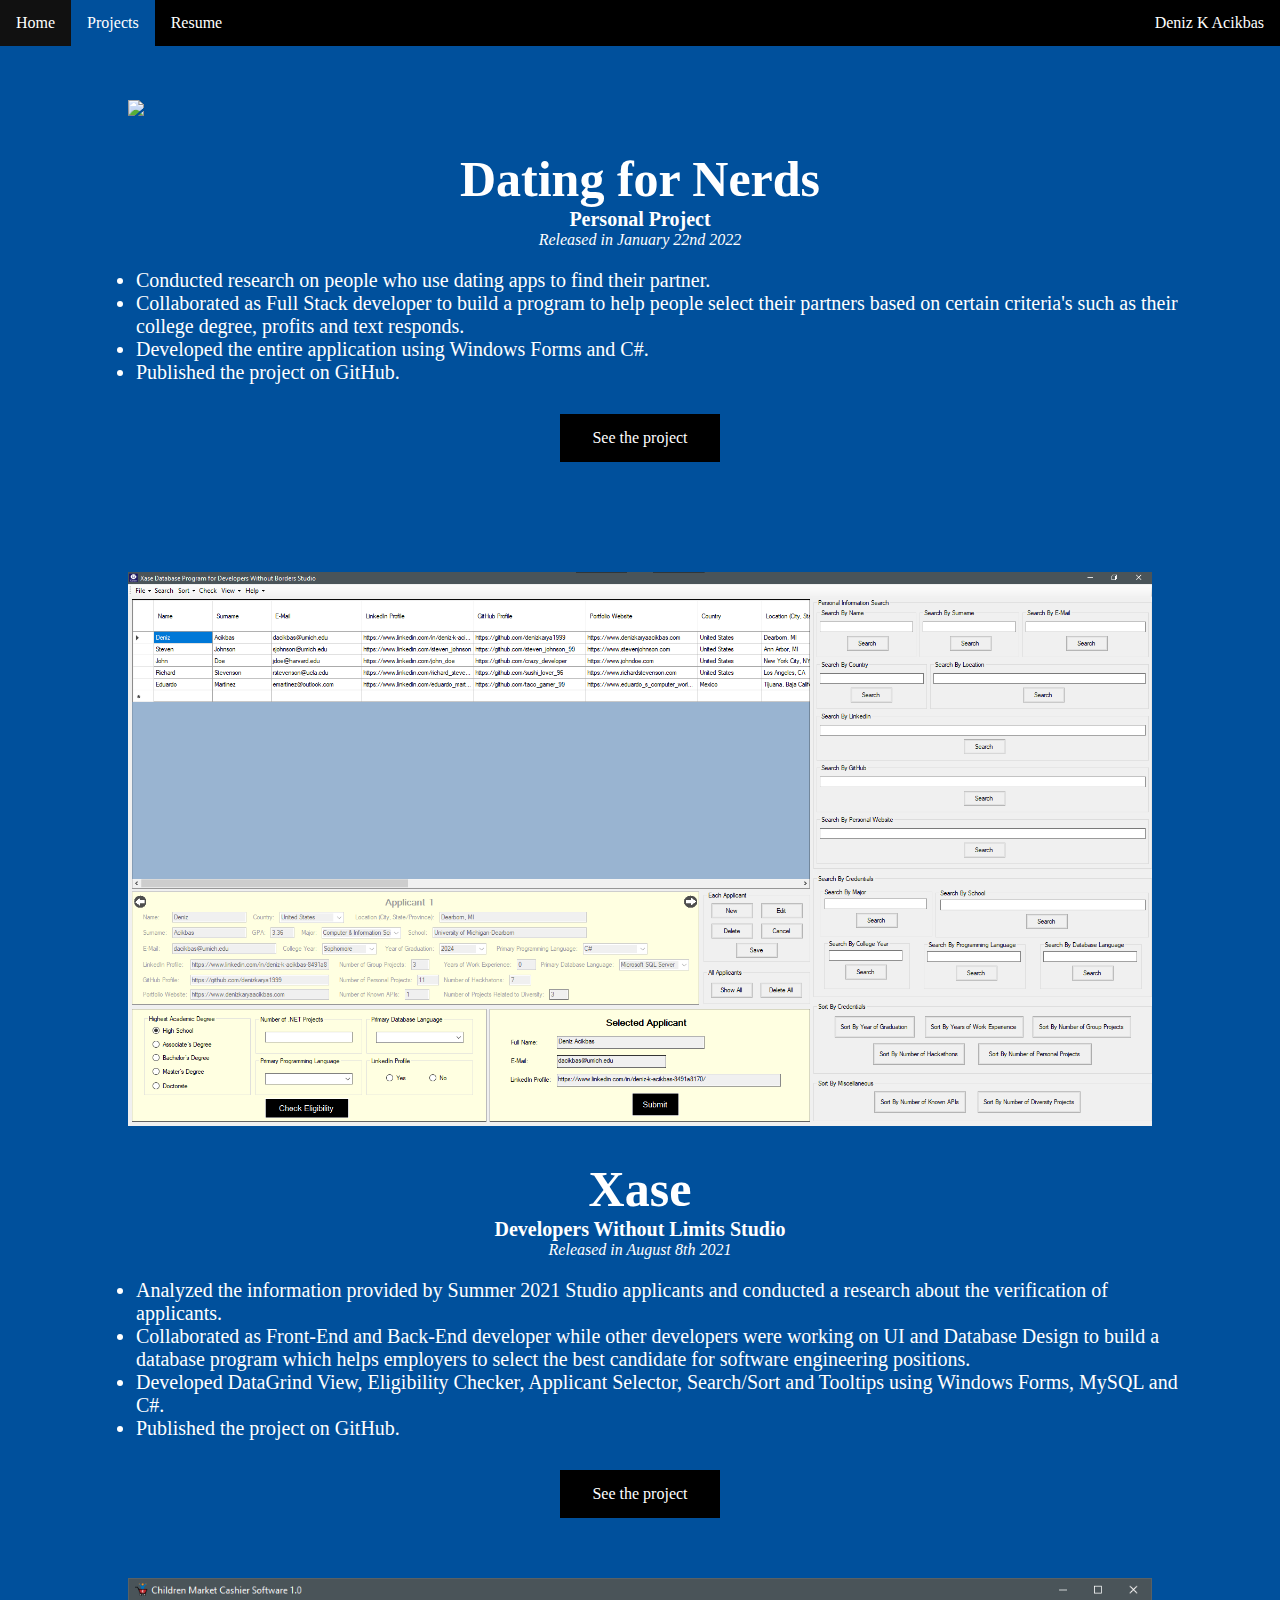
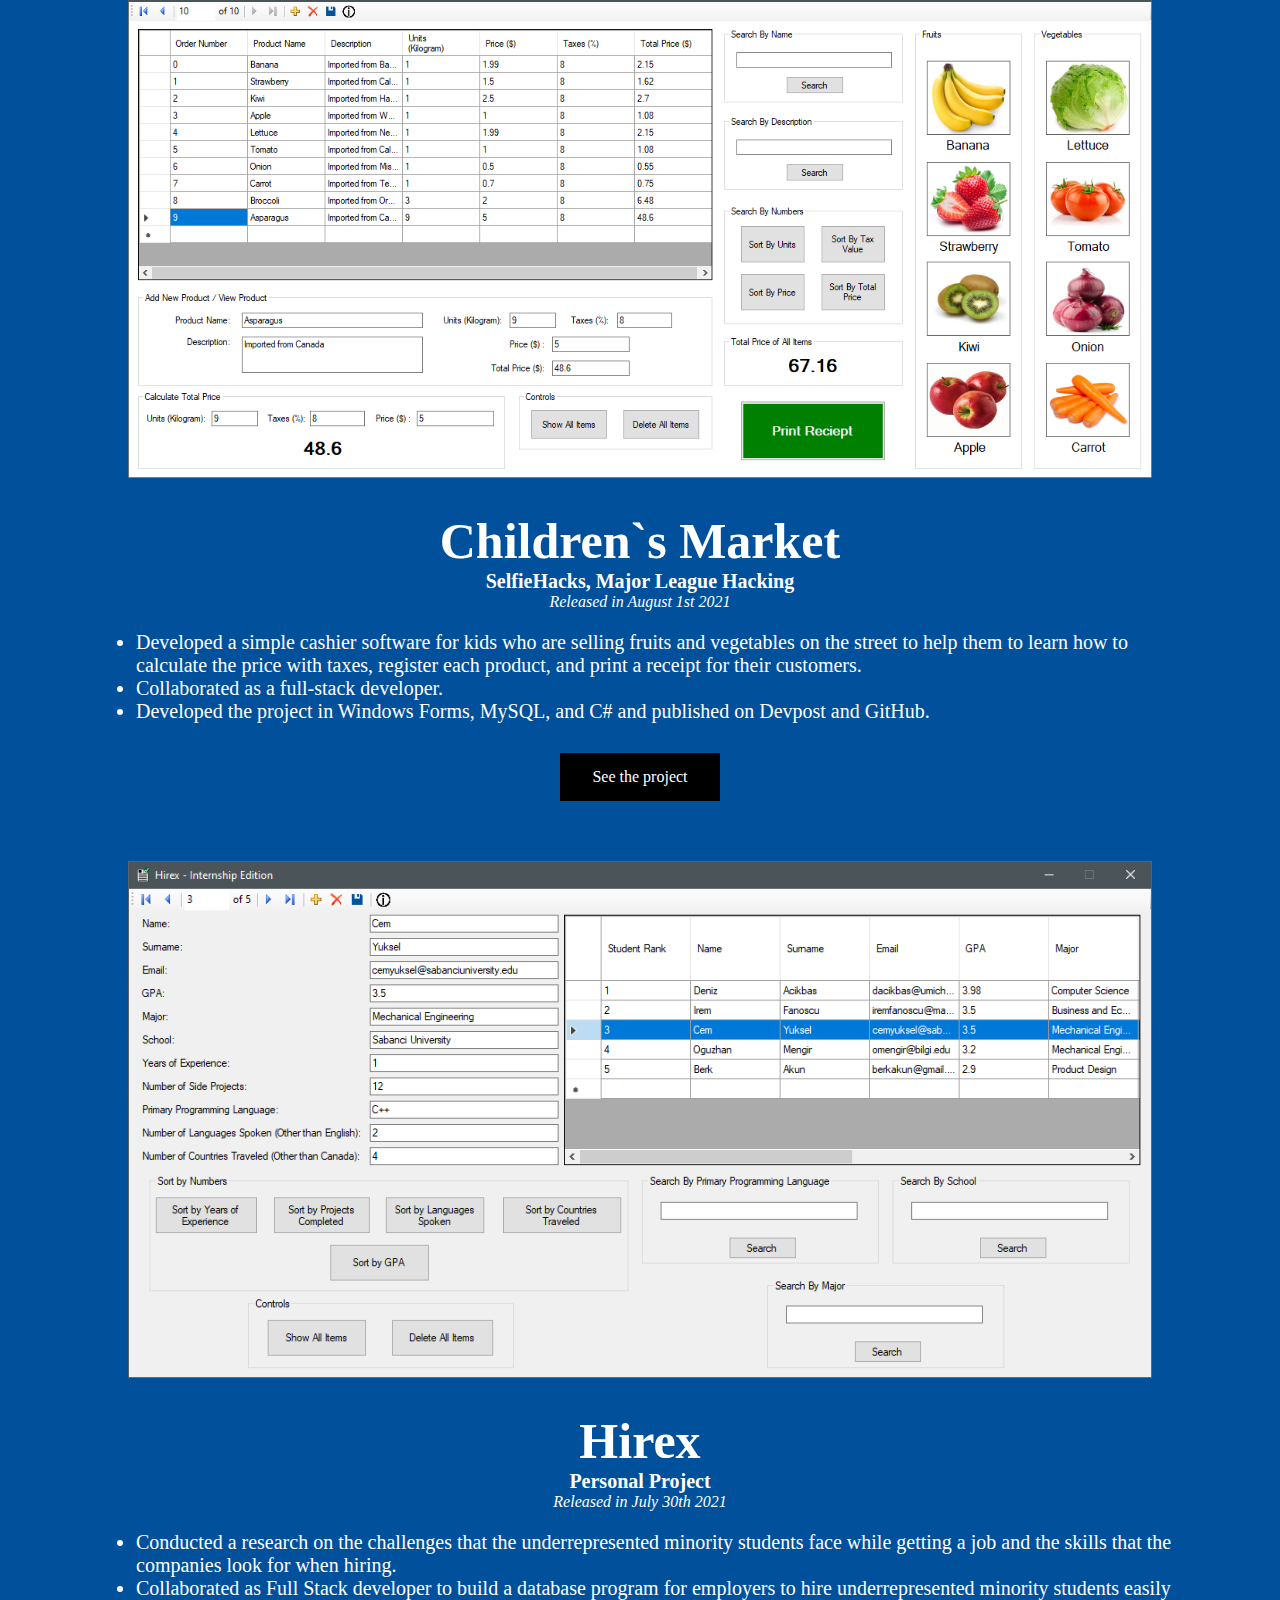
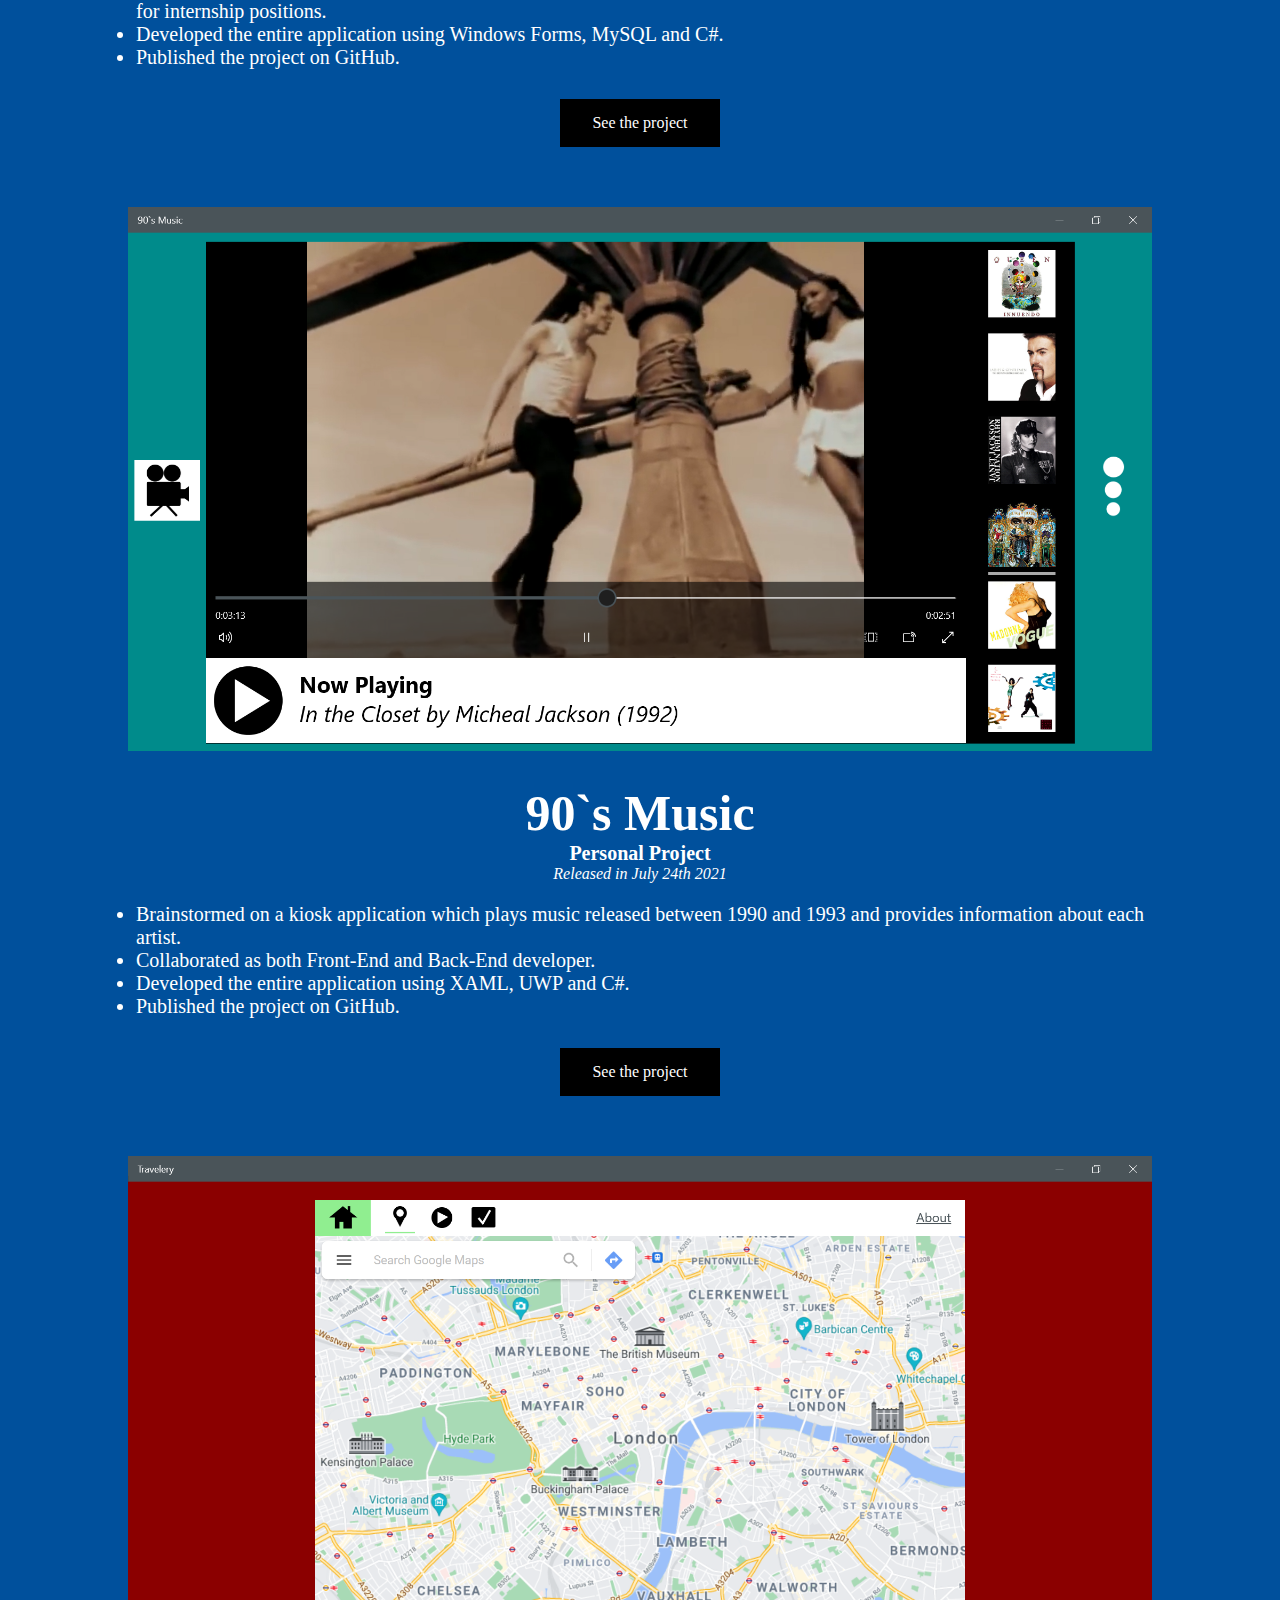
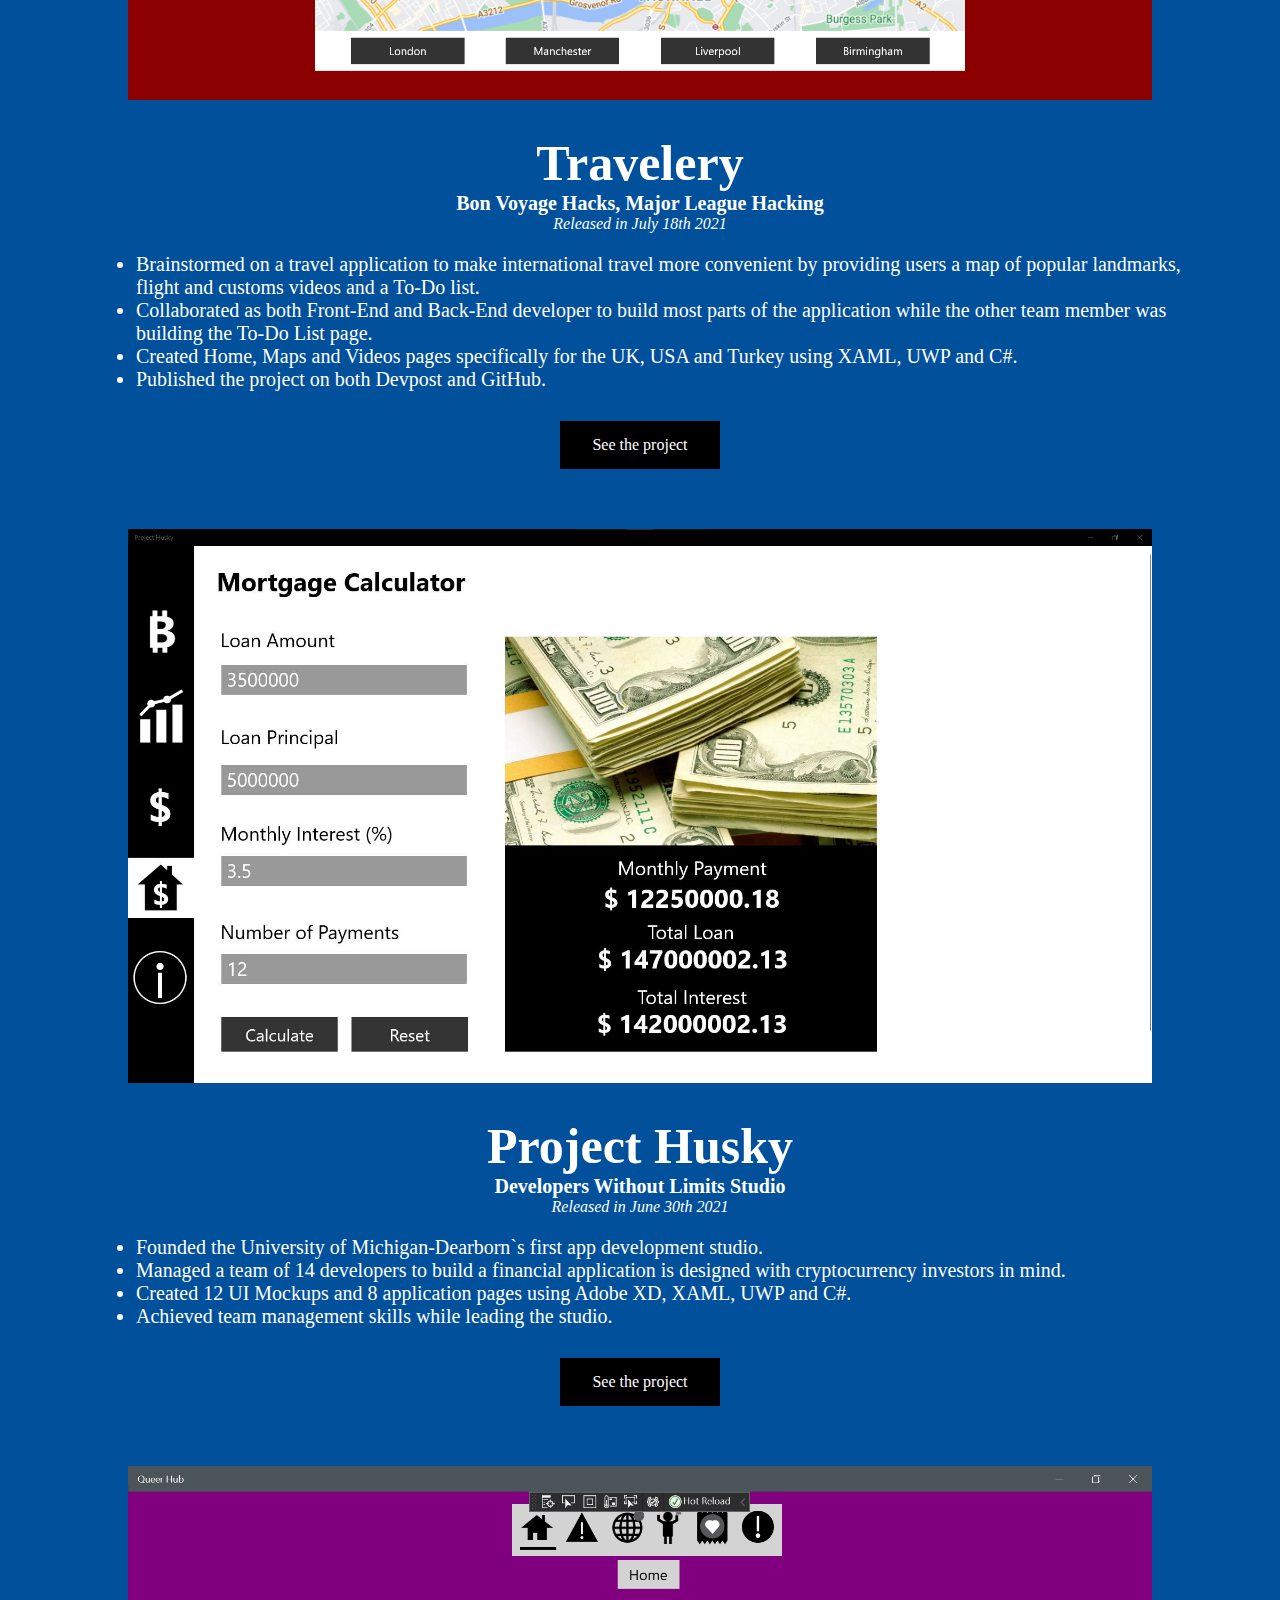
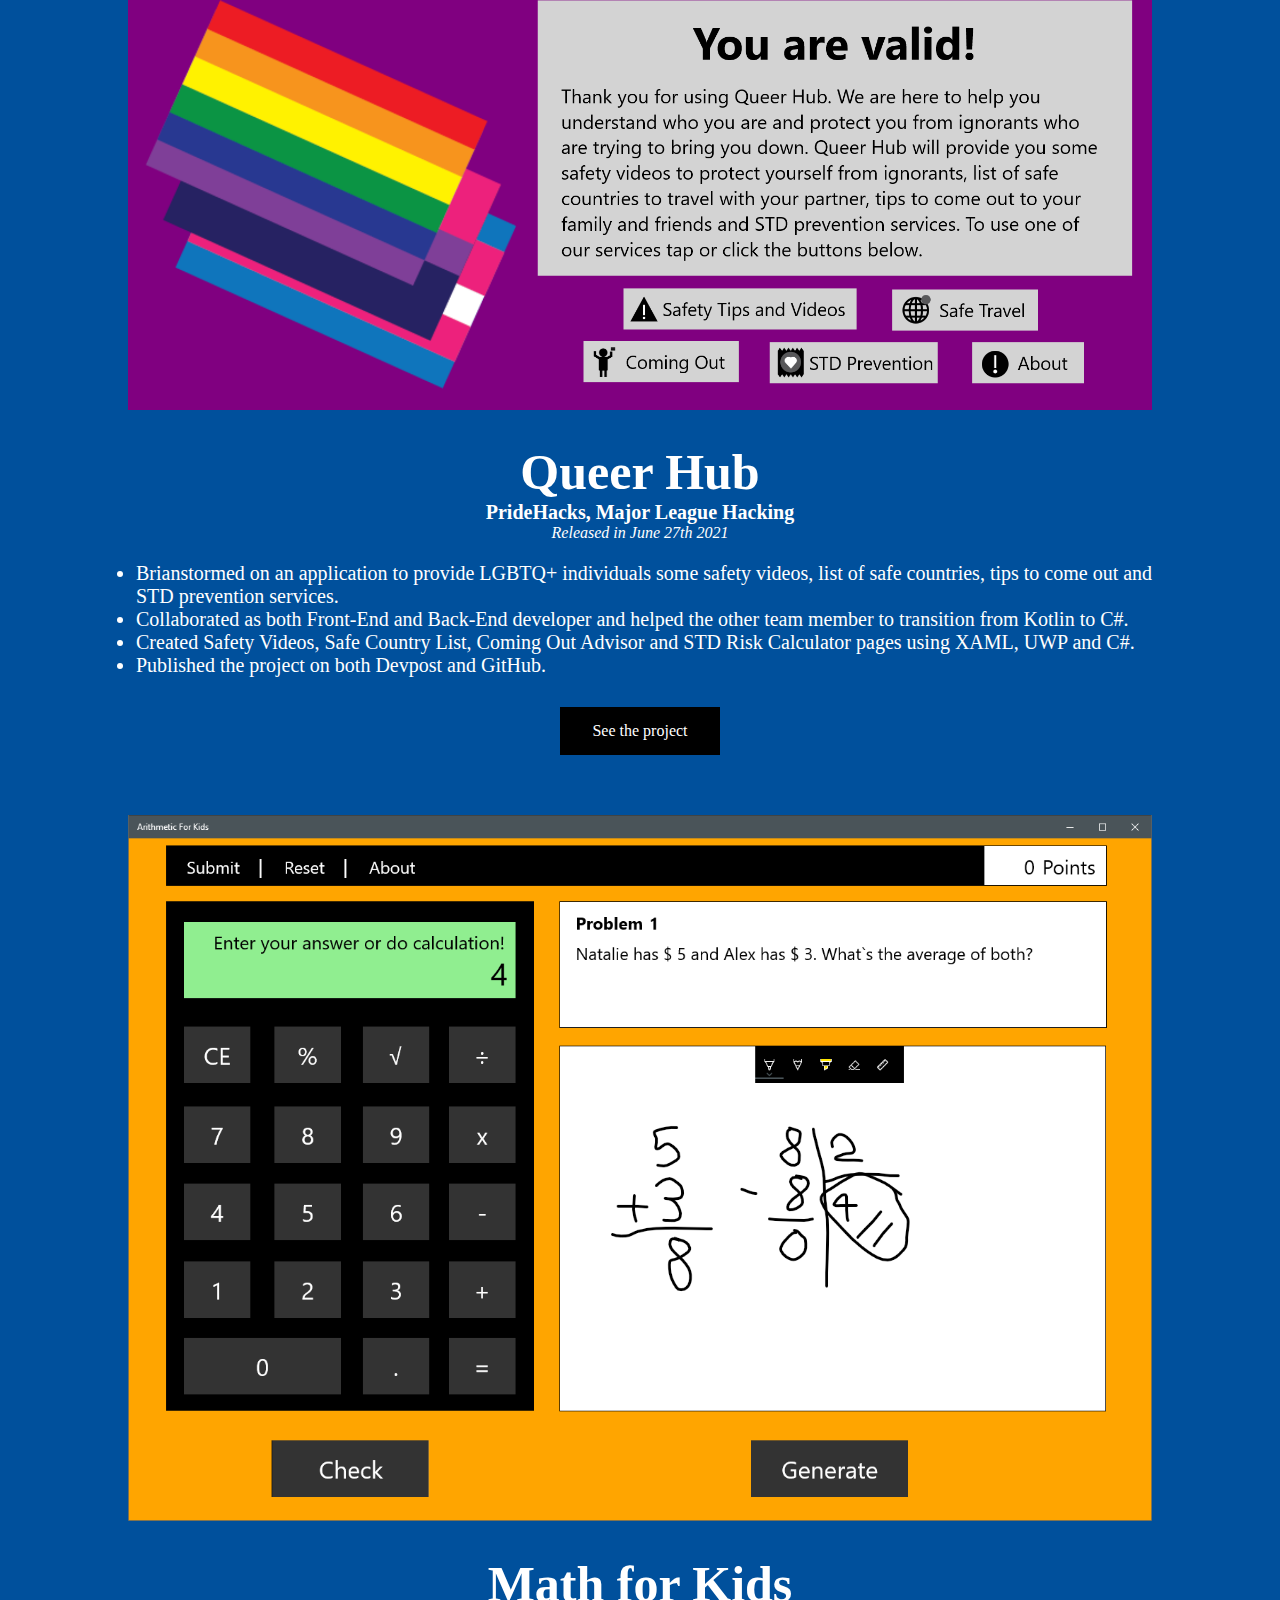
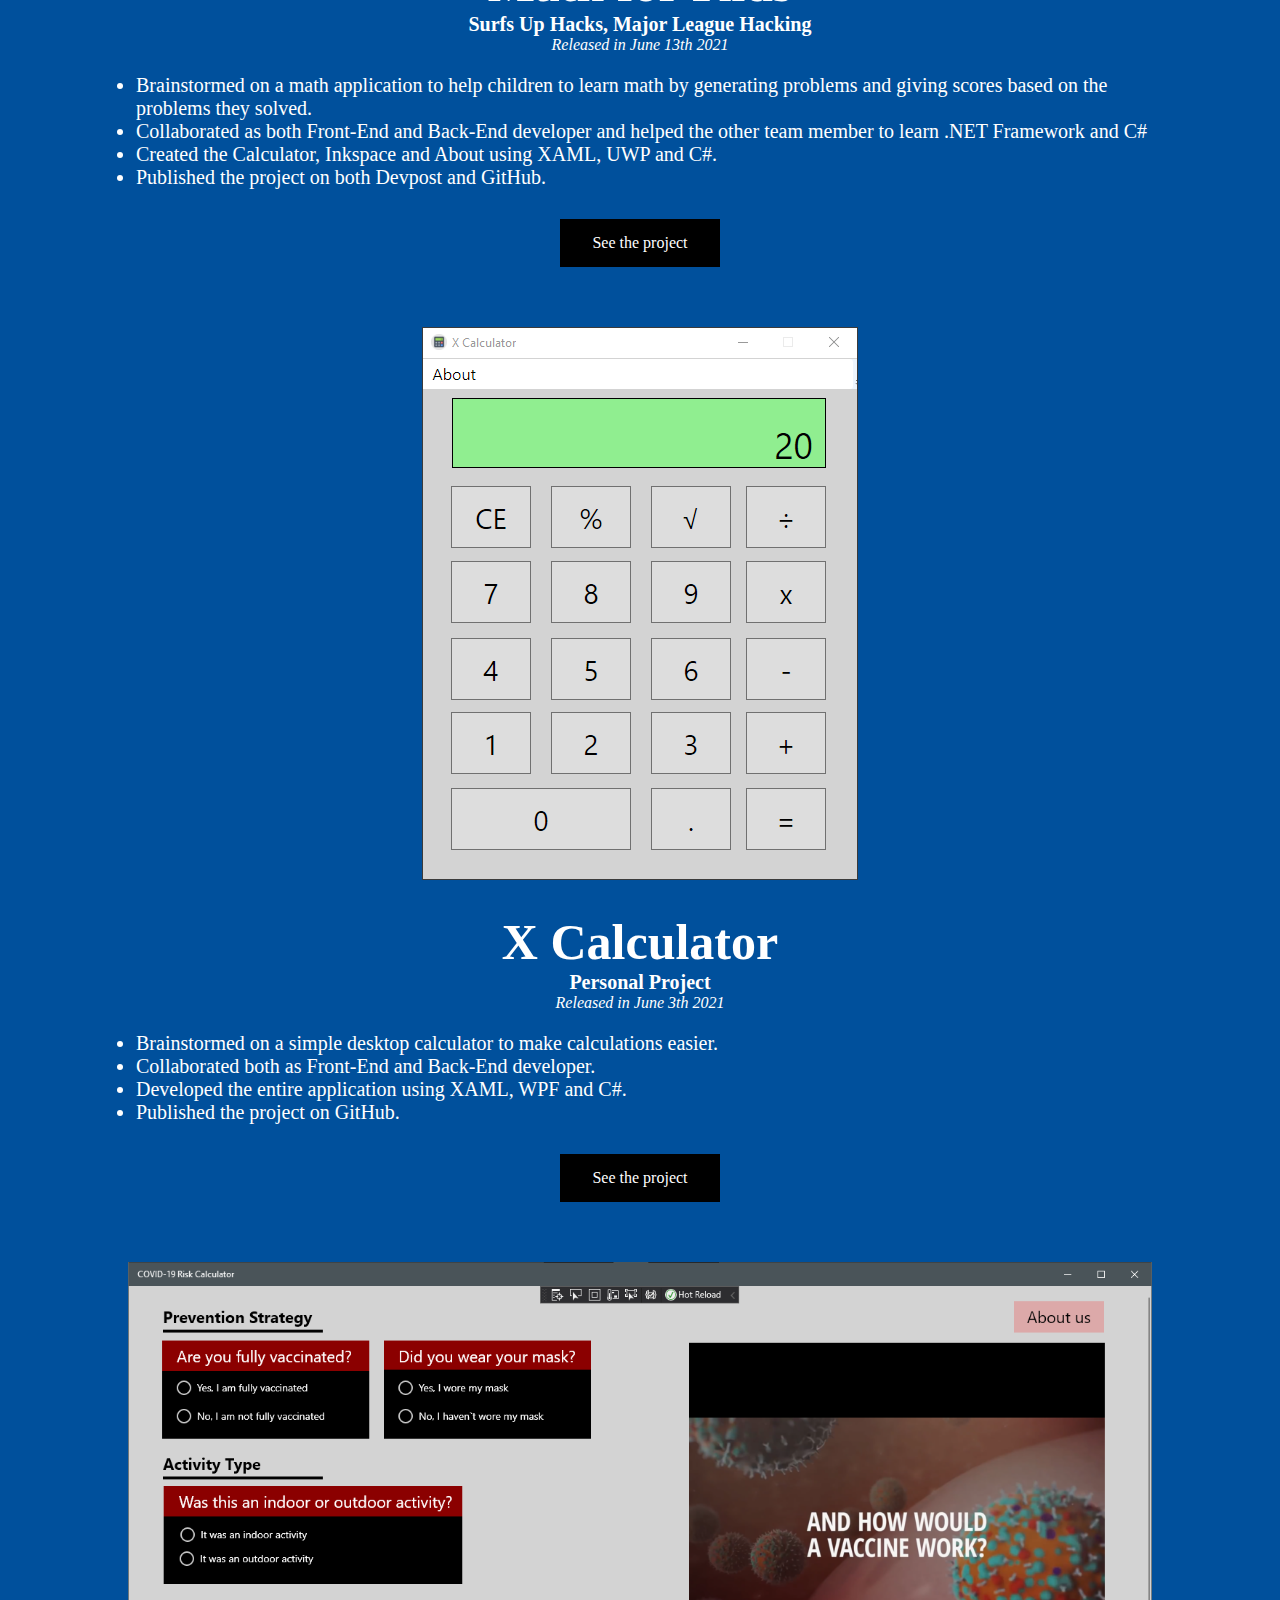
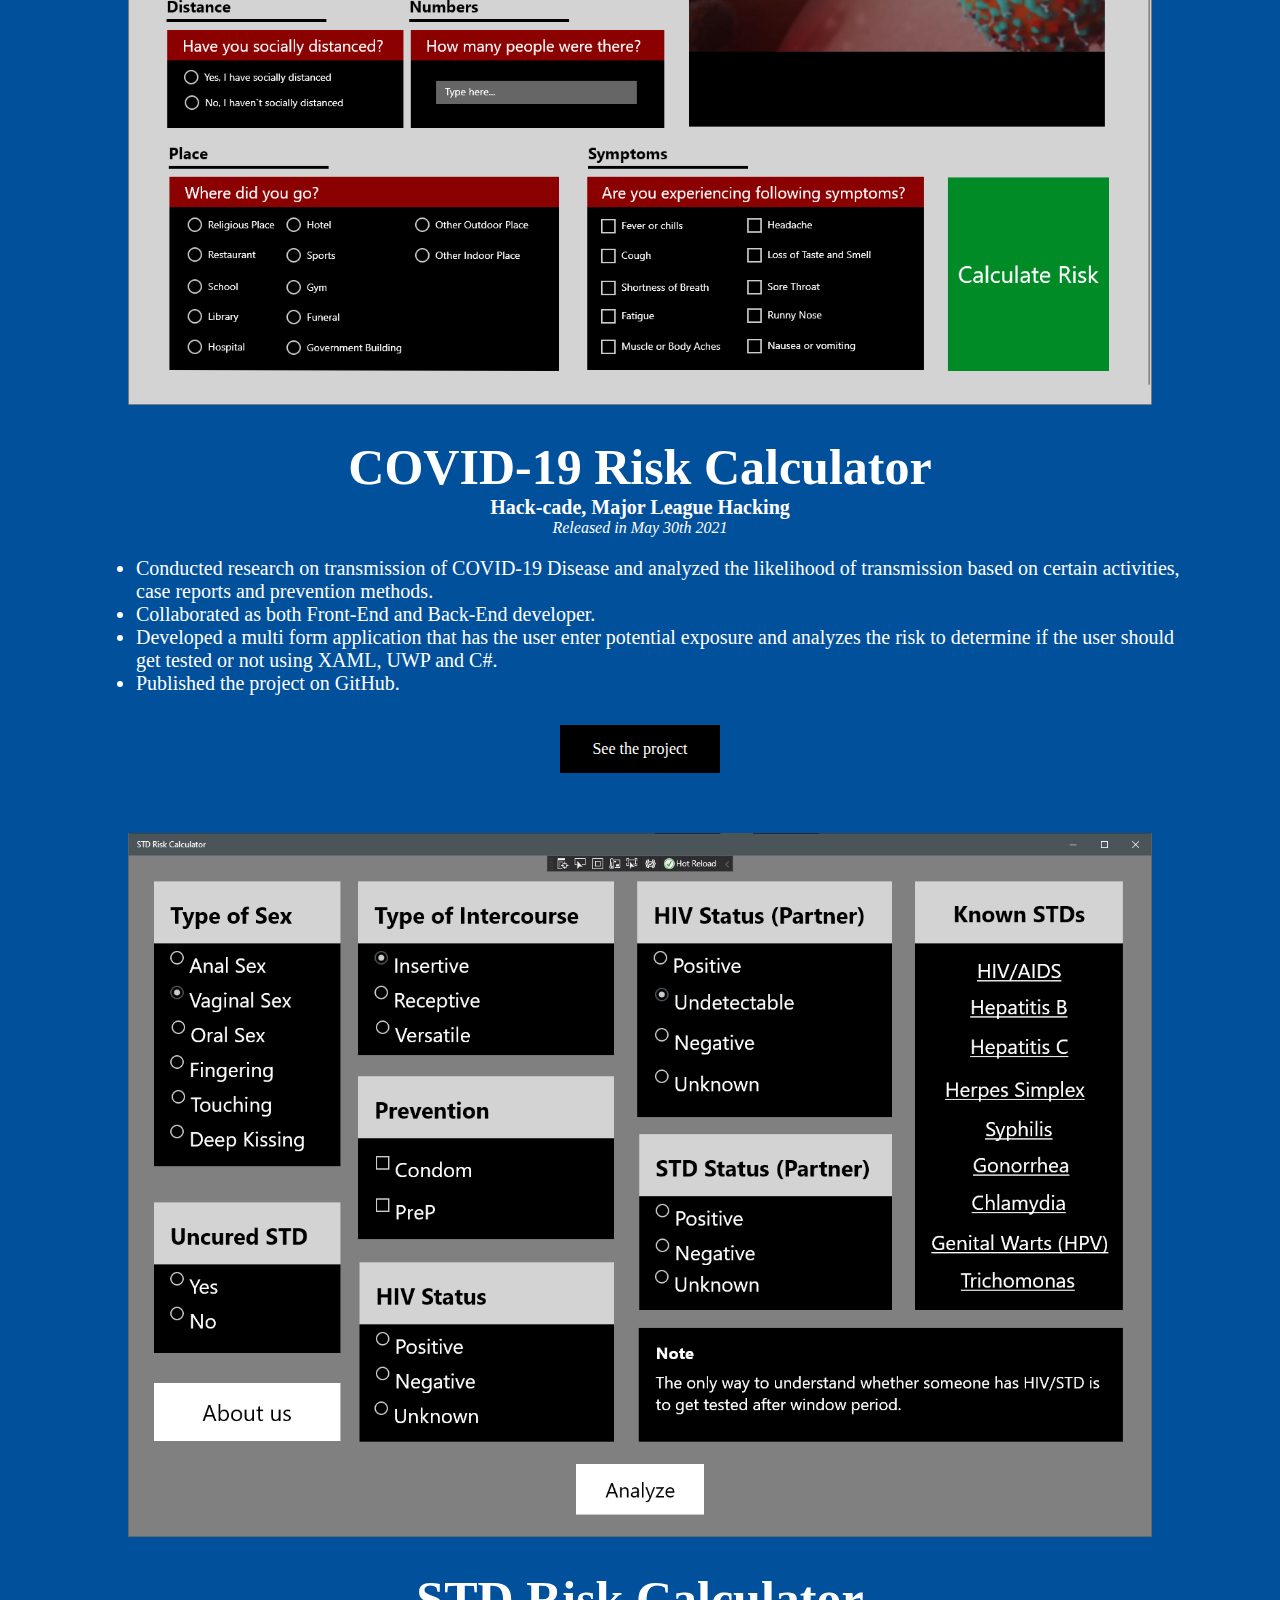
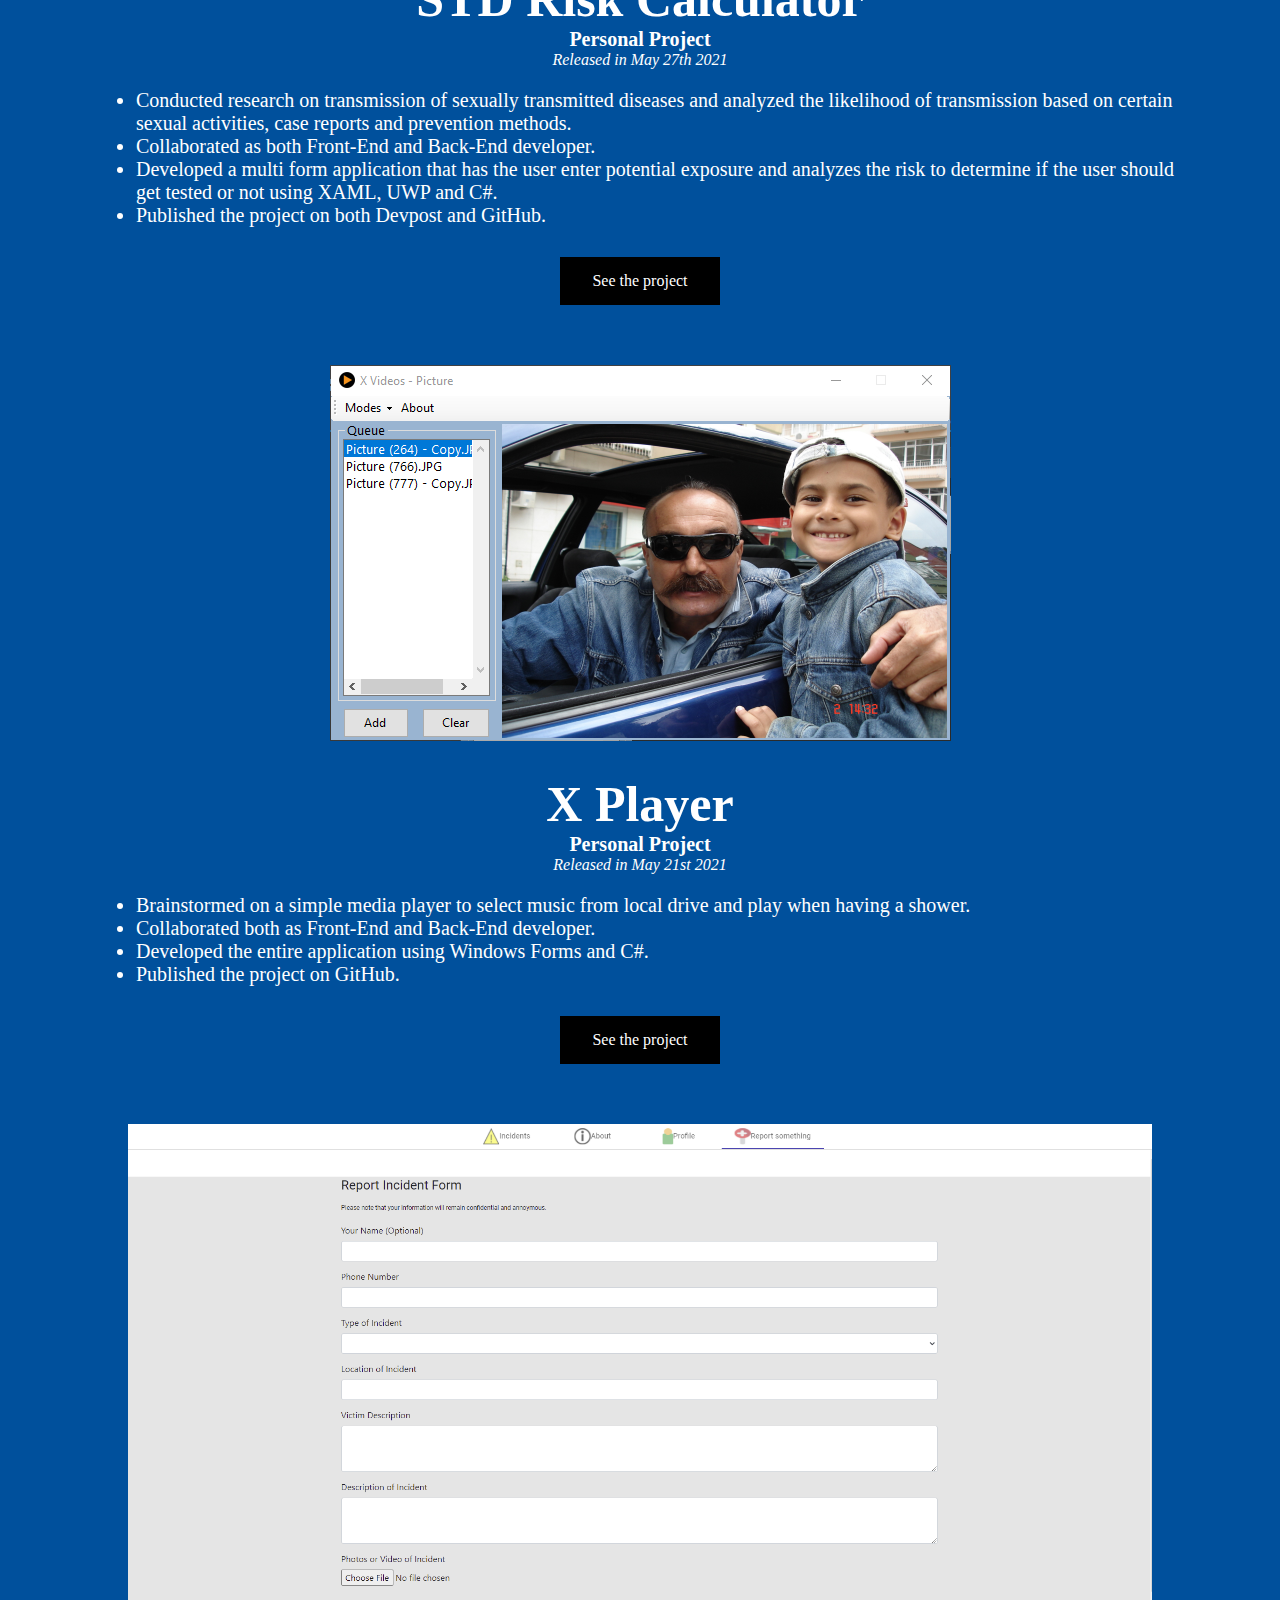
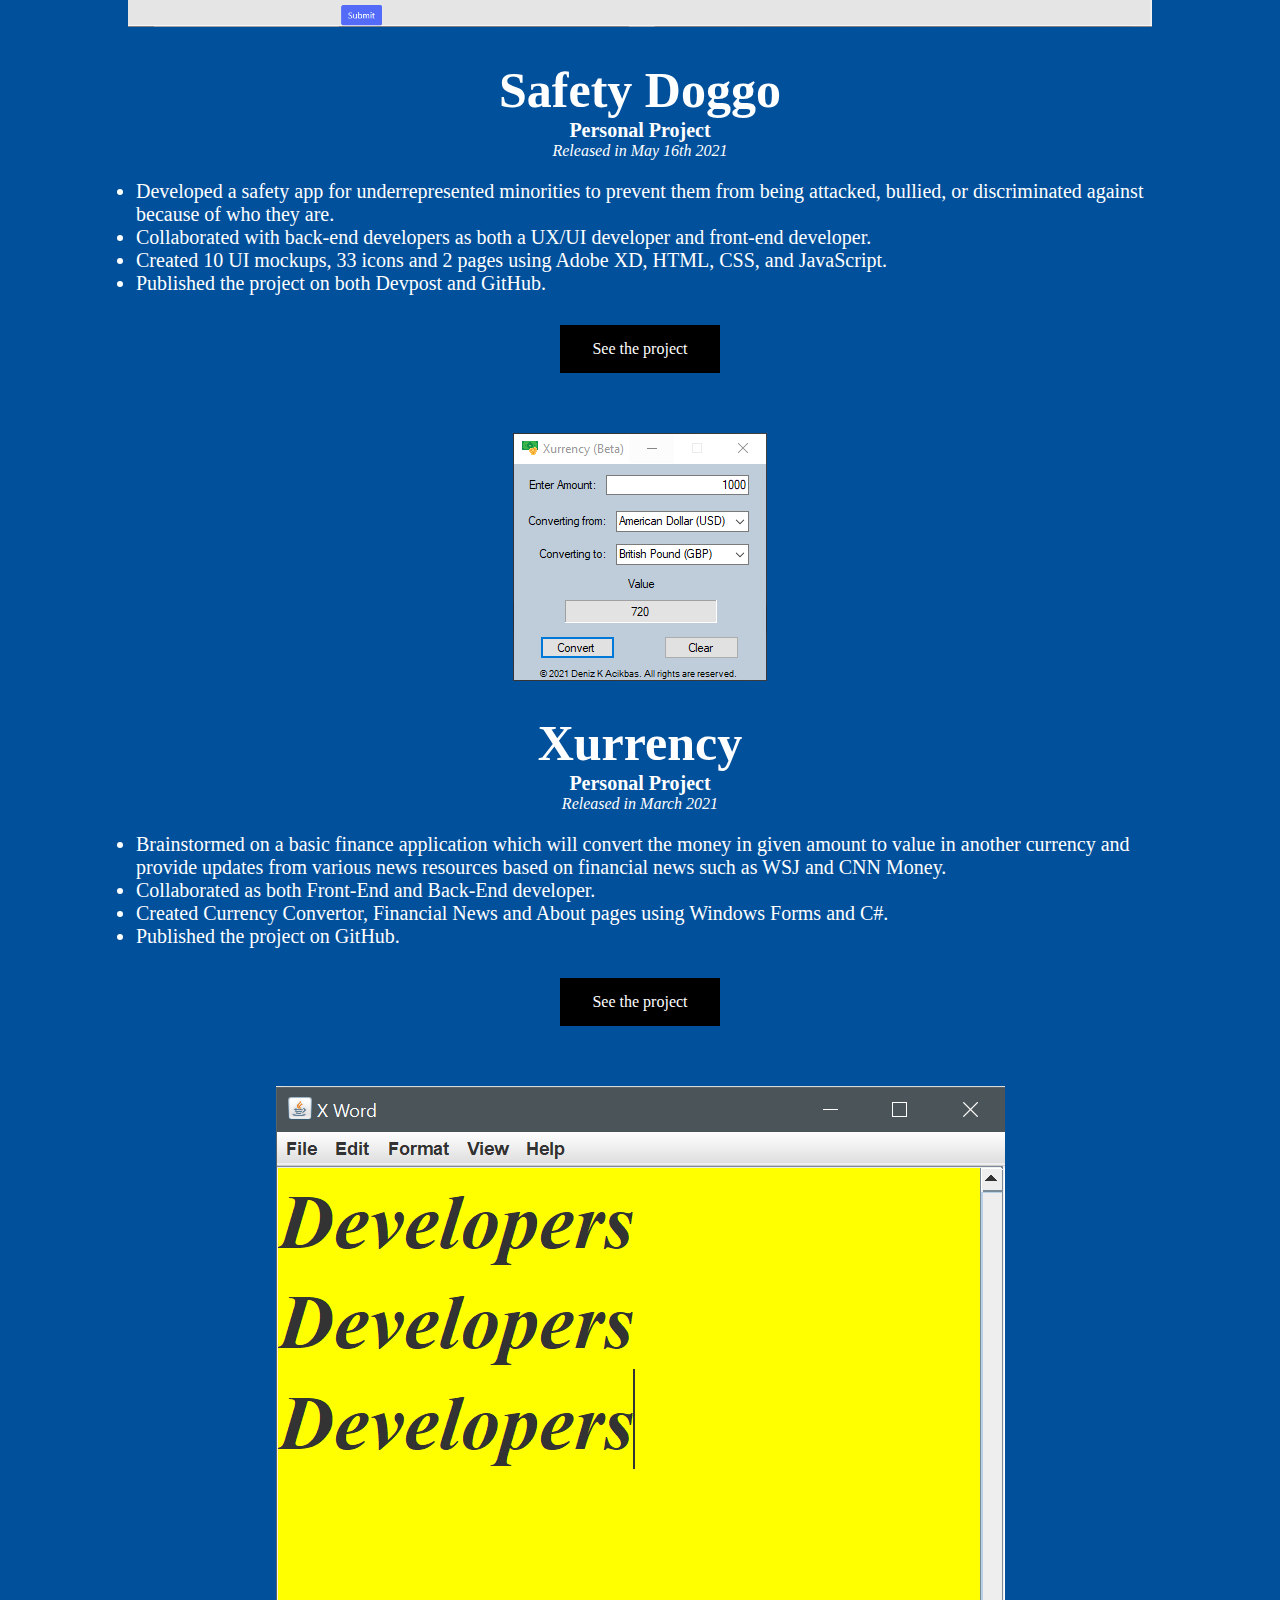
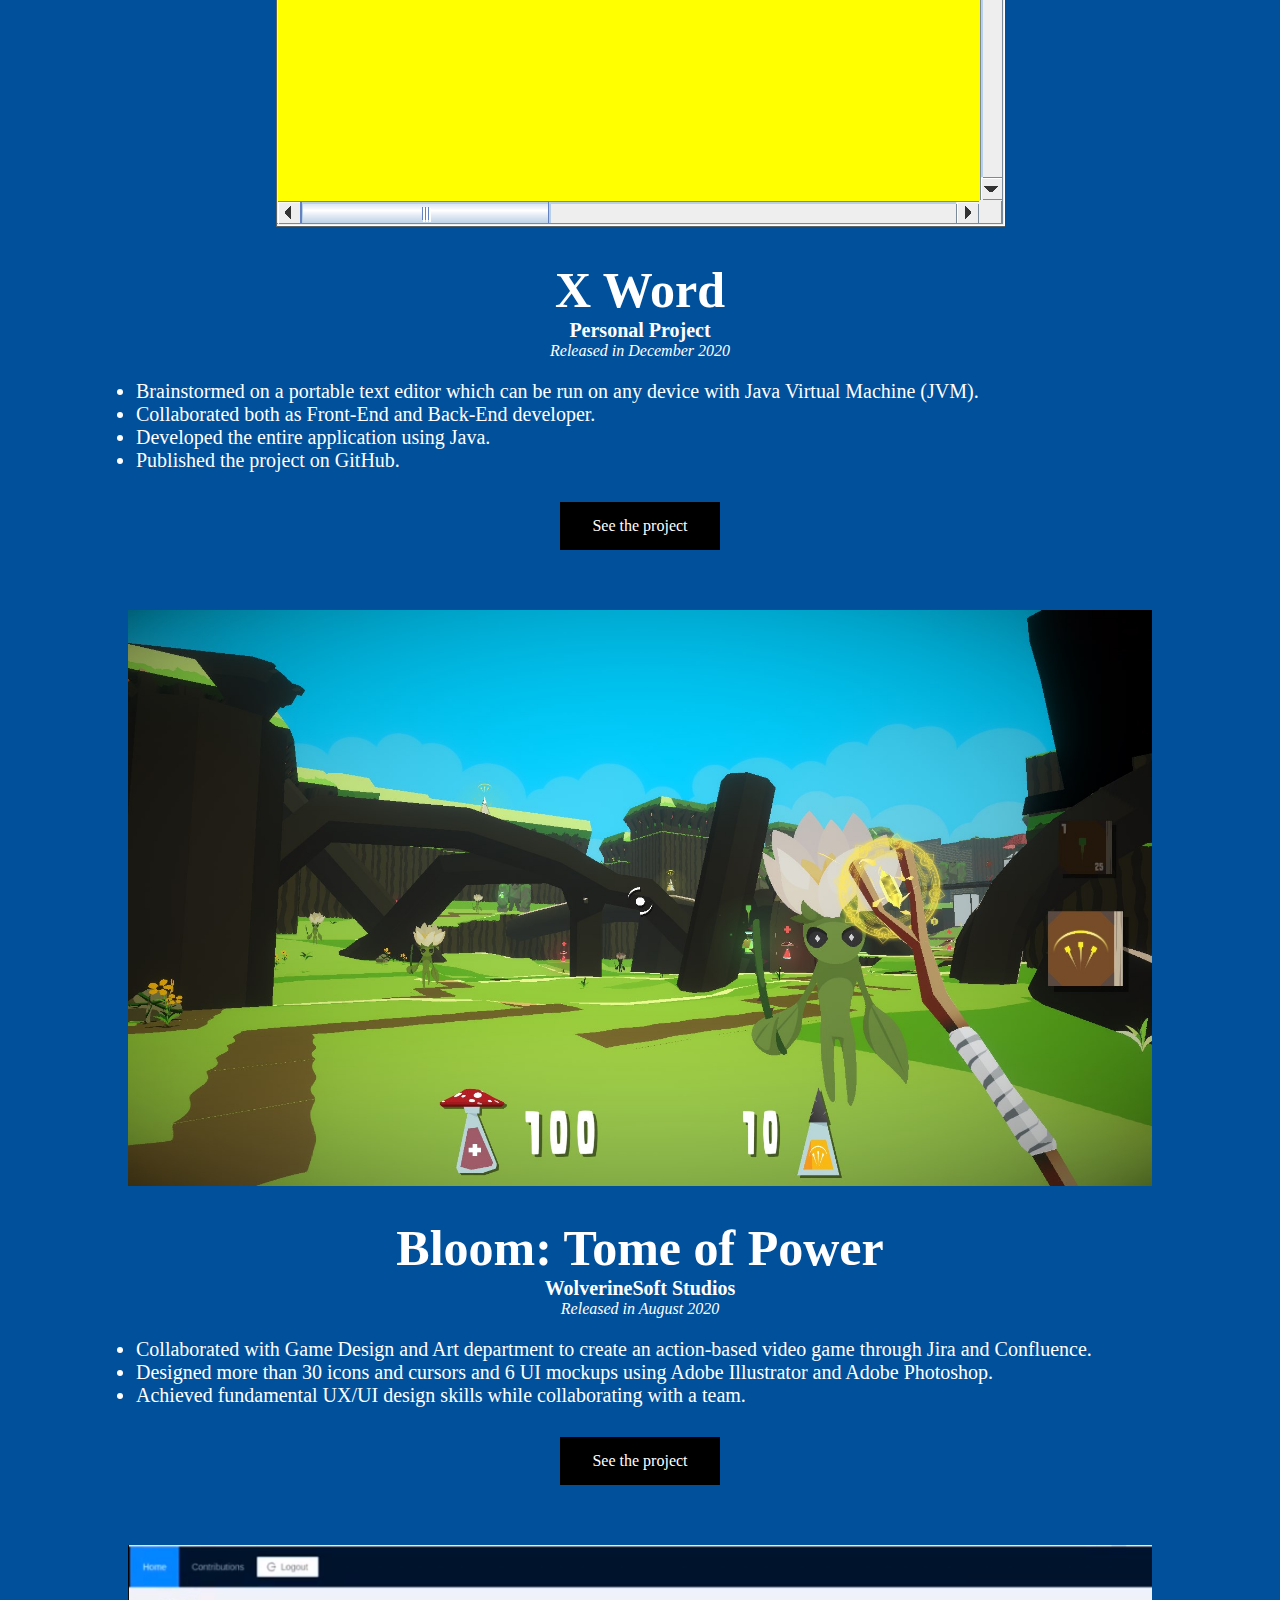
==== projects.html @ f205a50f "third commitment" ====
<!DOCTYPE html>
<style>
    .content {
        max-width: 1024px;
        margin-top: 100px;
        margin-bottom: 50px;
        margin-left: auto;
        margin-right: auto;
        background-color: white;

    }
</style>
<html>
<head>
    <title>Deniz K Acikbas</title>
    <link rel="icon" href="icon.svg" type="image/svg">
    <link rel="stylesheet" href="project_style.css">
</head>
<body>
    <ul id="nav_bar">
        <li id="list"><a href="index.html">Home</a></li>
        <li id="list" class="project_active"><a href="projects.html">Projects</a></li>
        <li id="list"><a href="resume.html">Resume</a></li>
        <li style="float:right"><a class="deniz" href="index.html">Deniz K Acikbas</a></li>
    </ul>
    <img style="margin-bottom: 0;" src="projects/dating.PNG" class="center ">
    <div class="xase">
        <h1 style="color:white; font-size: 50px;  margin-bottom: 0;">Dating for Nerds</h1>
        <p style="color: white; font-size: 20px;   margin: 0; padding-top: 0;"><b>Personal Project</b></p>
        <p style="color: white; font-size: 16px;   margin: 0; padding-top: 0;"><em>Released in January 22nd 2022</em></p>
        <ul class="about" style="color:white; font-size: 20px;">
            <li>Conducted research on people who use dating apps to find their partner.</li>
            <li>Collaborated as Full Stack developer to build a program to help people select their partners based on certain criteria's such as their college degree, profits and text responds.</li>
            <li>Developed the entire application using Windows Forms and C#.</li>
            <li>Published the project on GitHub.</li>
        </ul>
        <a href="https://github.com/denizkarya1999/dating_for_nerds" class="button">See the project</a>
        </div>
        <img style="margin-bottom: 0;" src="projects/xase.png" class="center ">
        <div class="xase">
            <h1 style="color:white; font-size: 50px;  margin-bottom: 0;">Xase</h1>
            <p style="color: white; font-size: 20px;   margin: 0; padding-top: 0;"><b>Developers Without Limits Studio</b></p>
            <p style="color: white; font-size: 16px;   margin: 0; padding-top: 0;"><em>Released in August 8th 2021</em></p>
            <ul class="about" style="color:white; font-size: 20px;">
                <li>Analyzed the information provided by Summer 2021 Studio applicants and conducted a research about the verification of applicants.</li>
                <li>Collaborated as Front-End and Back-End developer while other developers were working on UI and Database Design to build a database program which helps employers to select the best candidate for software engineering positions.</li>
                <li>Developed DataGrind View, Eligibility Checker, Applicant Selector, Search/Sort and Tooltips using Windows Forms, MySQL and C#.</li>
                <li>Published the project on GitHub.</li>
            </ul>
            <a href="https://github.com/Developers-Without-Limits-Studio/Xase" class="button">See the project</a>
        </div>
        <img style="margin-bottom: 0;" src="projects/children_market.png" class="center_2">
        <div class="xase">
            <h1 style="color:white; font-size: 50px;  margin-bottom: 0;">Children`s Market</h1>
            <p style="color: white; font-size: 20px;   margin: 0; padding-top: 0;"><b>SelfieHacks, Major League Hacking </b></p>
            <p style="color: white; font-size: 16px;   margin: 0; padding-top: 0;"><em>Released in August 1st 2021</em></p>
            <ul class="about" style="color:white; font-size: 20px;">
                <li>Developed a simple cashier software for kids who are selling fruits and vegetables on the street to help them to learn how to calculate the price with taxes, register each product, and print a receipt for their customers.</li>
                <li>Collaborated as a full-stack developer.</li>
                <li>Developed the project in Windows Forms, MySQL, and C# and published on Devpost and GitHub.</li>
            </ul>
            <a href="https://github.com/denizkarya1999/children_market_cashier_software" class="button">See the project</a>
        </div>
        <img style="margin-bottom: 0;" src="projects/hirex.png" class="center_2">
        <div class="xase">
            <h1 style="color:white; font-size: 50px;  margin-bottom: 0;">Hirex</h1>
            <p style="color: white; font-size: 20px;   margin: 0; padding-top: 0;"><b>Personal Project</b></p>
            <p style="color: white; font-size: 16px;   margin: 0; padding-top: 0;"><em>Released in July 30th 2021</em></p>
            <ul class="about" style="color:white; font-size: 20px;">
                <li>Conducted a research on the challenges that the underrepresented minority students face while getting a job and the skills that the companies look for when hiring.</li>
                <li>Collaborated as Full Stack developer to build a database program for employers to hire underrepresented minority students easily for internship positions.</li>
                <li>Developed the entire application using Windows Forms, MySQL and C#.</li>
                <li>Published the project on GitHub.</li>
            </ul>
            <a href="https://github.com/denizkarya1999/hirex" class="button">See the project</a>
        </div>
        <img style="margin-bottom: 0;" src="projects/90_music.png" class="center_2">
        <div class="xase">
            <h1 style="color:white; font-size: 50px;  margin-bottom: 0;">90`s Music</h1>
            <p style="color: white; font-size: 20px;   margin: 0; padding-top: 0;"><b>Personal Project</b></p>
            <p style="color: white; font-size: 16px;   margin: 0; padding-top: 0;"><em>Released in July 24th 2021</em></p>
            <ul class="about" style="color:white; font-size: 20px;">
                <li>Brainstormed on a kiosk application which plays music released between 1990 and 1993 and provides information about each artist.</li>
                <li>Collaborated as both Front-End and Back-End developer.</li>
                <li>Developed the entire application using XAML, UWP and C#.</li>
                <li>Published the project on GitHub.</li>
            </ul>
            <a href="https://github.com/denizkarya1999/90-s-Music" class="button">See the project</a>
        </div>
        <img style="margin-bottom: 0;" src="projects/travelery.png" class="center_2">
        <div class="xase">
            <h1 style="color:white; font-size: 50px;  margin-bottom: 0;">Travelery</h1>
            <p style="color: white; font-size: 20px;   margin: 0; padding-top: 0;"><b>Bon Voyage Hacks, Major League Hacking</b></p>
            <p style="color: white; font-size: 16px;   margin: 0; padding-top: 0;"><em>Released in July 18th 2021</em></p>
            <ul class="about" style="color:white; font-size: 20px;">
                <li>Brainstormed on a travel application to make international travel more convenient by providing users a map of popular landmarks, flight and customs videos and a To-Do list.</li>
                <li>Collaborated as both Front-End and Back-End developer to build most parts of the application while the other team member was building the To-Do List page.</li>
                <li>Created Home, Maps and Videos pages specifically for the UK, USA and Turkey using XAML, UWP and C#.</li>
                <li>Published the project on both Devpost and GitHub.</li>
            </ul>
            <a href="https://github.com/denizkarya1999/Travelery" class="button">See the project</a>
        </div>
        <img style="margin-bottom: 0;" src="projects/husky.jpg" class="center_2">
        <div class="xase">
            <h1 style="color:white; font-size: 50px;  margin-bottom: 0;">Project Husky</h1>
            <p style="color: white; font-size: 20px;   margin: 0; padding-top: 0;"><b>Developers Without Limits Studio</b></p>
            <p style="color: white; font-size: 16px;   margin: 0; padding-top: 0;"><em>Released in June 30th 2021</em></p>
            <ul class="about" style="color:white; font-size: 20px;">
                <li>Founded the University of Michigan-Dearborn`s first app development studio.</li>
                <li>Managed a team of 14 developers to build a financial application is designed with cryptocurrency investors in mind.</li>
                <li>Created 12 UI Mockups and 8 application pages using Adobe XD, XAML, UWP and C#.</li>
                <li>Achieved team management skills while leading the studio.</li>
            </ul>
            <a href="https://github.com/Developers-Without-Limits-Studio/project-husky" class="button">See the project</a>
        </div>
        <img style="margin-bottom: 0;" src="projects/queer.png" class="center_2">
        <div class="xase">
            <h1 style="color:white; font-size: 50px;  margin-bottom: 0;">Queer Hub</h1>
            <p style="color: white; font-size: 20px;   margin: 0; padding-top: 0;"><b>PrideHacks, Major League Hacking</b></p>
            <p style="color: white; font-size: 16px;   margin: 0; padding-top: 0;"><em>Released in June 27th 2021</em></p>
            <ul class="about" style="color:white; font-size: 20px;">
                <li>Brianstormed on an application to provide LGBTQ+ individuals some safety videos, list of safe countries, tips to come out and STD prevention services.</li>
                <li>Collaborated as both Front-End and Back-End developer and helped the other team member to transition from Kotlin to C#.</li>
                <li>Created Safety Videos, Safe Country List, Coming Out Advisor and STD Risk Calculator pages using XAML, UWP and C#.</li>
                <li>Published the project on both Devpost and GitHub.</li>
            </ul>
            <a href="https://github.com/denizkarya1999/queer_hub" class="button">See the project</a>
        </div>
        <img style="margin-bottom: 0;" src="projects/math.png" class="center_2">
        <div class="xase">
            <h1 style="color:white; font-size: 50px;  margin-bottom: 0;">Math for Kids</h1>
            <p style="color: white; font-size: 20px;   margin: 0; padding-top: 0;"><b>Surfs Up Hacks, Major League Hacking</b></p>
            <p style="color: white; font-size: 16px;   margin: 0; padding-top: 0;"><em>Released in June 13th 2021</em></p>
            <ul class="about" style="color:white; font-size: 20px;">
                <li>Brainstormed on a math application to help children to learn math by generating problems and giving scores based on the problems they solved.</li>
                <li>Collaborated as both Front-End and Back-End developer and helped the other team member to learn .NET Framework and C#</li>
                <li>Created the Calculator, Inkspace and About using XAML, UWP and C#.</li>
                <li>Published the project on both Devpost and GitHub.</li>
            </ul>
            <a href="https://github.com/denizkarya1999/math_for_kids" class="button">See the project</a>
        </div>
        <img style="margin-bottom: 0;" src="projects/calculator.png" class="center_2">
        <div class="xase">
            <h1 style="color:white; font-size: 50px;  margin-bottom: 0;">X Calculator</h1>
            <p style="color: white; font-size: 20px;   margin: 0; padding-top: 0;"><b>Personal Project</b></p>
            <p style="color: white; font-size: 16px;   margin: 0; padding-top: 0;"><em>Released in June 3th 2021</em></p>
            <ul class="about" style="color:white; font-size: 20px;">
                <li>Brainstormed on a simple desktop calculator to make calculations easier.</li>
                <li>Collaborated both as Front-End and Back-End developer.</li>
                <li>Developed the entire application using XAML, WPF and C#.</li>
                <li>Published the project on GitHub.</li>
            </ul>
            <a href="https://github.com/denizkarya1999/x_calculator" class="button">See the project</a>
        </div>
        <img style="margin-bottom: 0;" src="projects/covid.png" class="center_2">
        <div class="xase">
            <h1 style="color:white; font-size: 50px;  margin-bottom: 0;">COVID-19 Risk Calculator</h1>
            <p style="color: white; font-size: 20px;   margin: 0; padding-top: 0;"><b>Hack-cade, Major League Hacking</b></p>
            <p style="color: white; font-size: 16px;   margin: 0; padding-top: 0;"><em>Released in May 30th 2021</em></p>
            <ul class="about" style="color:white; font-size: 20px;">
                <li>Conducted research on transmission of COVID-19 Disease and analyzed the likelihood of transmission based on certain activities, case reports and prevention methods.</li>
                <li>Collaborated as both Front-End and Back-End developer.</li>
                <li>Developed a multi form application that has the user enter potential exposure and analyzes the risk to determine if the user should get tested or not using XAML, UWP and C#.</li>
                <li>Published the project on GitHub.</li>
            </ul>
            <a href="https://github.com/denizkarya1999/covid-19_risk_calculator" class="button">See the project</a>
        </div>
        <img style="margin-bottom: 0;" src="projects/std.png" class="center_2">
        <div class="xase">
            <h1 style="color:white; font-size: 50px;  margin-bottom: 0;">STD Risk Calculator</h1>
            <p style="color: white; font-size: 20px;   margin: 0; padding-top: 0;"><b>Personal Project</b></p>
            <p style="color: white; font-size: 16px;   margin: 0; padding-top: 0;"><em>Released in May 27th 2021</em></p>
            <ul class="about" style="color:white; font-size: 20px;">
                <li>Conducted research on transmission of sexually transmitted diseases and analyzed the likelihood of transmission based on certain sexual activities, case reports and prevention methods.</li>
                <li>Collaborated as both Front-End and Back-End developer.</li>
                <li>Developed a multi form application that has the user enter potential exposure and analyzes the risk to determine if the user should get tested or not using XAML, UWP and C#.</li>
                <li>Published the project on both Devpost and GitHub.</li>
            </ul>
            <a href="https://github.com/denizkarya1999/std_risk_calculator" class="button">See the project</a>
        </div>
        <img style="margin-bottom: 0;" src="projects/player.png" class="center_2">
        <div class="xase">
            <h1 style="color:white; font-size: 50px;  margin-bottom: 0;">X Player</h1>
            <p style="color: white; font-size: 20px;   margin: 0; padding-top: 0;"><b>Personal Project</b></p>
            <p style="color: white; font-size: 16px;   margin: 0; padding-top: 0;"><em>Released in May 21st 2021</em></p>
            <ul class="about" style="color:white; font-size: 20px;">
                <li>Brainstormed on a simple media player to select music from local drive and play when having a shower.</li>
                <li>Collaborated both as Front-End and Back-End developer.</li>
                <li>Developed the entire application using Windows Forms and C#.</li>
                <li>Published the project on GitHub.</li>
            </ul>
            <a href="https://github.com/denizkarya1999/x_player" class="button">See the project</a>
        </div>
        <img style="margin-bottom: 0;" src="projects/safety.png" class="center_2">
        <div class="xase">
            <h1 style="color:white; font-size: 50px;  margin-bottom: 0;">Safety Doggo</h1>
            <p style="color: white; font-size: 20px;   margin: 0; padding-top: 0;"><b>Personal Project</b></p>
            <p style="color: white; font-size: 16px;   margin: 0; padding-top: 0;"><em>Released in May 16th 2021</em></p>
            <ul class="about" style="color:white; font-size: 20px;">
                <li>Developed a safety app for underrepresented minorities to prevent them from being attacked, bullied, or discriminated against because of who they are.</li>
                <li>Collaborated with back-end developers as both a UX/UI developer and front-end developer.</li>
                <li>Created 10 UI mockups, 33 icons and 2 pages using Adobe XD, HTML, CSS, and JavaScript.</li>
                <li>Published the project on both Devpost and GitHub.</li>
            </ul>
            <a href="https://github.com/denizkarya1999/project_safety" class="button">See the project</a>
        </div>
        <img style="margin-bottom: 0;" src="projects/currency.png" class="center_2">
        <div class="xase">
            <h1 style="color:white; font-size: 50px;  margin-bottom: 0;">Xurrency</h1>
            <p style="color: white; font-size: 20px;   margin: 0; padding-top: 0;"><b>Personal Project</b></p>
            <p style="color: white; font-size: 16px;   margin: 0; padding-top: 0;"><em>Released in March 2021</em></p>
            <ul class="about" style="color:white; font-size: 20px;">
                <li>Brainstormed on a basic finance application which will convert the money in given amount to value in another currency and provide updates from various news resources based on financial news such as WSJ and CNN Money.</li>
                <li>Collaborated as both Front-End and Back-End developer.</li>
                <li>Created Currency Convertor, Financial News and About pages using Windows Forms and C#.</li>
                <li>Published the project on GitHub.</li>
            </ul>
            <a href="https://github.com/denizkarya1999/xurrency" class="button">See the project</a>
        </div>
        <img style="margin-bottom: 0;" src="projects/word.png" class="center_2">
        <div class="xase">
            <h1 style="color:white; font-size: 50px;  margin-bottom: 0;">X Word</h1>
            <p style="color: white; font-size: 20px;   margin: 0; padding-top: 0;"><b>Personal Project</b></p>
            <p style="color: white; font-size: 16px;   margin: 0; padding-top: 0;"><em>Released in December 2020</em></p>
            <ul class="about" style="color:white; font-size: 20px;">
                <li>Brainstormed on a portable text editor which can be run on any device with Java Virtual Machine (JVM).</li>
                <li>Collaborated both as Front-End and Back-End developer.</li>
                <li>Developed the entire application using Java.</li>
                <li>Published the project on GitHub.</li>
            </ul>
            <a href="https://github.com/denizkarya1999/x_word" class="button">See the project</a>
        </div>
        <img style="margin-bottom: 0;" src="projects/bloom.jpg" class="center_2">
        <div class="xase">
            <h1 style="color:white; font-size: 50px;  margin-bottom: 0;">Bloom: Tome of Power</h1>
            <p style="color: white; font-size: 20px;   margin: 0; padding-top: 0;"><b>WolverineSoft Studios</b></p>
            <p style="color: white; font-size: 16px;   margin: 0; padding-top: 0;"><em>Released in August 2020</em></p>
            <ul class="about" style="color:white; font-size: 20px;">
                <li>Collaborated with Game Design and Art department to create an action-based video game through Jira and Confluence.</li>
                <li>Designed more than 30 icons and cursors and 6 UI mockups using Adobe Illustrator and Adobe Photoshop.</li>
                <li>Achieved fundamental UX/UI design skills while collaborating with a team.</li>
            </ul>
            <a href="https://wolverinesoft-studio.itch.io/bloom-tome-of-power" class="button">See the project</a>
        </div>
        <img style="margin-bottom: 0;" src="projects/story.png" class="center_2">
        <div class="xase">
            <h1 style="color:white; font-size: 50px;  margin-bottom: 0;">Social Story</h1>
            <p style="color: white; font-size: 20px;   margin: 0; padding-top: 0;"><b>Data Day Grind, Major League Hacking</b></p>
            <p style="color: white; font-size: 16px;   margin: 0; padding-top: 0;"><em>Released in July 2020</em></p>
            <ul class="about" style="color:white; font-size: 20px;">
                <li>Participated MLH`s online hackathon and founded the team.</li>
                <li>Collaborated as a UI Developer with Front-End and Back-End developers to build a web app that visualizes the progression in data trends for sexual harassment cases all over the world.</li>
                <li>Created 4 UI mockups using Adobe Illustrator (including logo).</li>
                <li>Published application through Devpost.</li>
            </ul>
            <a href="https://github.com/denizkarya1999/social_story" class="button">See the project</a>
        </div>
        <img style="margin-bottom: 0;" src="projects/bus.png" class="center ">
        <div class="xase">
            <h1 style="color:white; font-size: 50px;  margin-bottom: 0;">BusX</h1>
            <p style="color: white; font-size: 20px;   margin: 0; padding-top: 0;"><b>Personal Project</b></p>
            <p style="color: white; font-size: 16px;   margin: 0; padding-top: 0;"><em>Released in June 2019</em></p>
            <ul class="about" style="color:white; font-size: 20px;">
                <li>Conducted research on simplifying GNU/Linux operating system for end-users.</li>
                <li>Managed project without collaboration.</li>
                <li>Created 150 GUI Mockups, 24 sounds during the development process.</li>
                <li>Suspended development process due to lack of programming knowledge.</li>
            </ul>
            <a href="https://github.com/denizkarya1999/BusX-OS-Desktop-User-Interface" class="button_2">See the project</a>
        </div>
        <p class="copyright" style="color: white; font-size: 15px;  margin: 0; padding-top: 0;">2021 � Deniz K Acikbas. All rights are reserved.</p>
=======
        <a href="https://github.com/denizkarya1999/x_player" class="button">See the project</a>
    </div>
    <img style="margin-bottom: 0;" src="projects/safety.png" class="center_2">
    <div class="xase">
        <h1 style="color:white; font-size: 50px;  margin-bottom: 0;">Safety Doggo</h1>
        <p style="color: white; font-size: 20px;   margin: 0; padding-top: 0;"><b>Personal Project</b></p>
        <p style="color: white; font-size: 16px;   margin: 0; padding-top: 0;"><em>Released in May 16th 2021</em></p>
        <ul class="about" style="color:white; font-size: 20px;">
            <li>Developed a safety app for underrepresented minorities to prevent them from being attacked, bullied, or discriminated against because of who they are.</li>
            <li>Collaborated with back-end developers as both a UX/UI developer and front-end developer.</li>
            <li>Created 10 UI mockups, 33 icons and 2 pages using Adobe XD, HTML, CSS, and JavaScript.</li>
            <li>Published the project on both Devpost and GitHub.</li>
        </ul>
        <a href="https://github.com/denizkarya1999/project_safety" class="button">See the project</a>
    </div>
    <img style="margin-bottom: 0;" src="projects/currency.png" class="center_2">
    <div class="xase">
        <h1 style="color:white; font-size: 50px;  margin-bottom: 0;">Xurrency</h1>
        <p style="color: white; font-size: 20px;   margin: 0; padding-top: 0;"><b>Personal Project</b></p>
        <p style="color: white; font-size: 16px;   margin: 0; padding-top: 0;"><em>Released in March 2021</em></p>
        <ul class="about" style="color:white; font-size: 20px;">
            <li>Brainstormed on a basic finance application which will convert the money in given amount to value in another currency and provide updates from various news resources based on financial news such as WSJ and CNN Money.</li>
            <li>Collaborated as both Front-End and Back-End developer.</li>
            <li>Created Currency Convertor, Financial News and About pages using Windows Forms and C#.</li>
            <li>Published the project on GitHub.</li>
        </ul>
        <a href="https://github.com/denizkarya1999/xurrency" class="button">See the project</a>
    </div>
    <img style="margin-bottom: 0;" src="projects/word.png" class="center_2">
    <div class="xase">
        <h1 style="color:white; font-size: 50px;  margin-bottom: 0;">X Word</h1>
        <p style="color: white; font-size: 20px;   margin: 0; padding-top: 0;"><b>Personal Project</b></p>
        <p style="color: white; font-size: 16px;   margin: 0; padding-top: 0;"><em>Released in December 2020</em></p>
        <ul class="about" style="color:white; font-size: 20px;">
            <li>Brainstormed on a portable text editor which can be run on any device with Java Virtual Machine (JVM).</li>
            <li>Collaborated both as Front-End and Back-End developer.</li>
            <li>Developed the entire application using Java.</li>
            <li>Published the project on GitHub.</li>
        </ul>
        <a href="https://github.com/denizkarya1999/x_word" class="button">See the project</a>
    </div>
    <img style="margin-bottom: 0;" src="projects/bloom.jpg" class="center_2">
    <div class="xase">
        <h1 style="color:white; font-size: 50px;  margin-bottom: 0;">Bloom: Tome of Power</h1>
        <p style="color: white; font-size: 20px;   margin: 0; padding-top: 0;"><b>WolverineSoft Studios</b></p>
        <p style="color: white; font-size: 16px;   margin: 0; padding-top: 0;"><em>Released in August 2020</em></p>
        <ul class="about" style="color:white; font-size: 20px;">
            <li>Collaborated with Game Design and Art department to create an action-based video game through Jira and Confluence.</li>
            <li>Designed more than 30 icons and cursors and 6 UI mockups using Adobe Illustrator and Adobe Photoshop.</li>
            <li>Achieved fundamental UX/UI design skills while collaborating with a team.</li>
        </ul>
        <a href="https://wolverinesoft-studio.itch.io/bloom-tome-of-power" class="button">See the project</a>
    </div>
    <img style="margin-bottom: 0;" src="projects/story.png" class="center_2">
    <div class="xase">
        <h1 style="color:white; font-size: 50px;  margin-bottom: 0;">Social Story</h1>
        <p style="color: white; font-size: 20px;   margin: 0; padding-top: 0;"><b>Data Day Grind, Major League Hacking</b></p>
        <p style="color: white; font-size: 16px;   margin: 0; padding-top: 0;"><em>Released in July 2020</em></p>
        <ul class="about" style="color:white; font-size: 20px;">
            <li>Participated MLH`s online hackathon and founded the team.</li>
            <li>Collaborated as a UI Developer with Front-End and Back-End developers to build a web app that visualizes the progression in data trends for sexual harassment cases all over the world.</li>
            <li>Created 4 UI mockups using Adobe Illustrator (including logo).</li>
            <li>Published application through Devpost.</li>
        </ul>
        <a href="https://github.com/denizkarya1999/social_story" class="button">See the project</a>
    </div>
    <img style="margin-bottom: 0;" src="projects/bus.png" class="center ">
    <div class="xase">
        <h1 style="color:white; font-size: 50px;  margin-bottom: 0;">BusX</h1>
        <p style="color: white; font-size: 20px;   margin: 0; padding-top: 0;"><b>Personal Project</b></p>
        <p style="color: white; font-size: 16px;   margin: 0; padding-top: 0;"><em>Released in June 2019</em></p>
        <ul class="about" style="color:white; font-size: 20px;">
            <li>Conducted research on simplifying GNU/Linux operating system for end-users.</li>
            <li>Managed project without collaboration.</li>
            <li>Created 150 GUI Mockups, 24 sounds during the development process.</li>
            <li>Suspended development process due to lack of programming knowledge.</li>
        </ul>
        <a href="https://github.com/denizkarya1999/BusX-OS-Desktop-User-Interface" class="button_2">See the project</a>
    </div>
    <p class="copyright" style="color: white; font-size: 15px;  margin: 0; padding-top: 0;">2021 &copy; Deniz K Acikbas. All rights are reserved.</p>
>>>>>>> 11a6c50e865fee13bce2597110dc0ce94d8abd96
</body>
</html>
---- project_style.css ----
@keyframes example {
    from {
        background-color: white;
    }

    to {
        background-color: #00509C;
    }
}
body {
    background-color: #00509C;
    animation-name: example;
    animation-duration: 4s;
}
#nav_bar {
    position: fixed;
    top: 0;
    left: 0;
    right: 0;
    border: 0;
    width: 100%;
    list-style-type: none;
    margin: 0;
    padding: 0;
    overflow: hidden;
    background-color: #000;
}

#list {
    float: left;
}

li a {
    display: block;
    color: white;
    text-align: center;
    padding: 14px 16px;
    text-decoration: none;
    font-family: 'Segoe UI','Segoe UI', 'Segoe UI';
}

        li a:hover {
            background-color: #111;
        }
            li a:hover:not(.project_active) {
                background-color: #111;
            }

.project_active {
    background-color: #00509C;
}

.center {
    display: block;
    margin-top: 100px;
    margin-left: auto;
    margin-right: auto;
    margin-bottom: 0px;
    width: 50%;
    height: auto;
    width: auto;
    max-width: 1024px;
    max-height: 768px;
}
.center_2 {
    display: block;
    margin-top: 50px;
    margin-left: auto;
    margin-right: auto;
    margin-bottom: 0px;
    width: 50%;
    height: auto;
    width: auto;
    max-width: 1024px;
    max-height: 768px;
}

.about {
    text-align: left;
    font-family: 'Segoe UI', 'Segoe UI', 'Segoe UI';
    max-width: 1048px;
    margin-left: auto;
    margin-right: auto;
    margin-bottom: 20px;
}

.social {
    max-width: 50px;
    max-height: 50px;
}

.button {
    background-color: black;
    border: none;
    color: white;
    padding: 15px 32px;
    text-align: center;
    text-decoration: none;
    display: inline-block;
    font-size: 16px;
    margin: 4px 2px;
    cursor: pointer;
    margin-top: 10px;
    margin-bottom: 10px;
    font-family: 'Segoe UI', 'Segoe UI', 'Segoe UI';
}
.button_2 {
    background-color: black;
    border: none;
    color: white;
    padding: 15px 32px;
    text-align: center;
    text-decoration: none;
    display: inline-block;
    font-size: 16px;
    margin: 4px 2px;
    cursor: pointer;
    margin-top: 10px;
    margin-bottom: 50px;
    font-family: 'Segoe UI', 'Segoe UI', 'Segoe UI';
}
.xase {
    text-align: center;
    font-family: 'Segoe UI', 'Segoe UI', 'Segoe UI';
}

.copyright {
    text-align: center;
    font-family: 'Segoe UI', 'Segoe UI', 'Segoe UI';
}

.deniz {
    font-family: 'Kristen ITC','Kristen ITC','Kristen ITC';
    font-size: 16px;
}
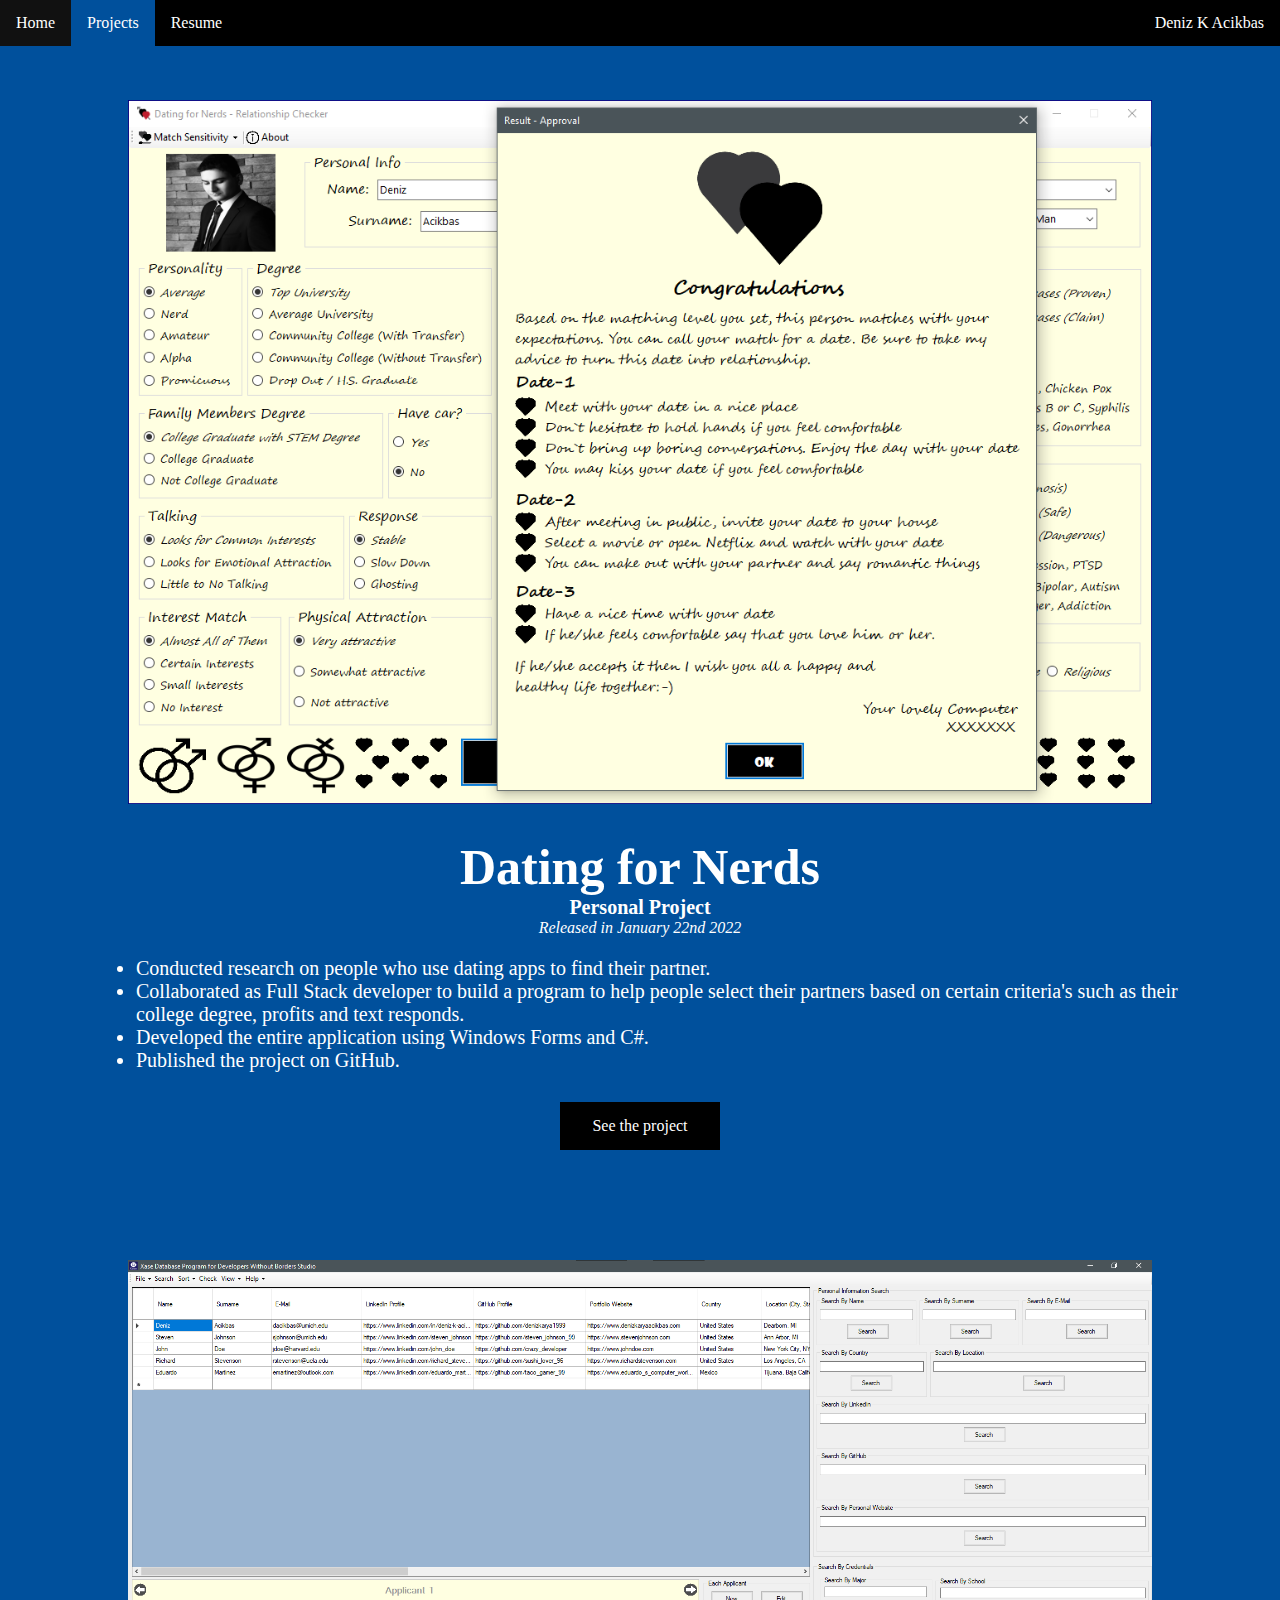
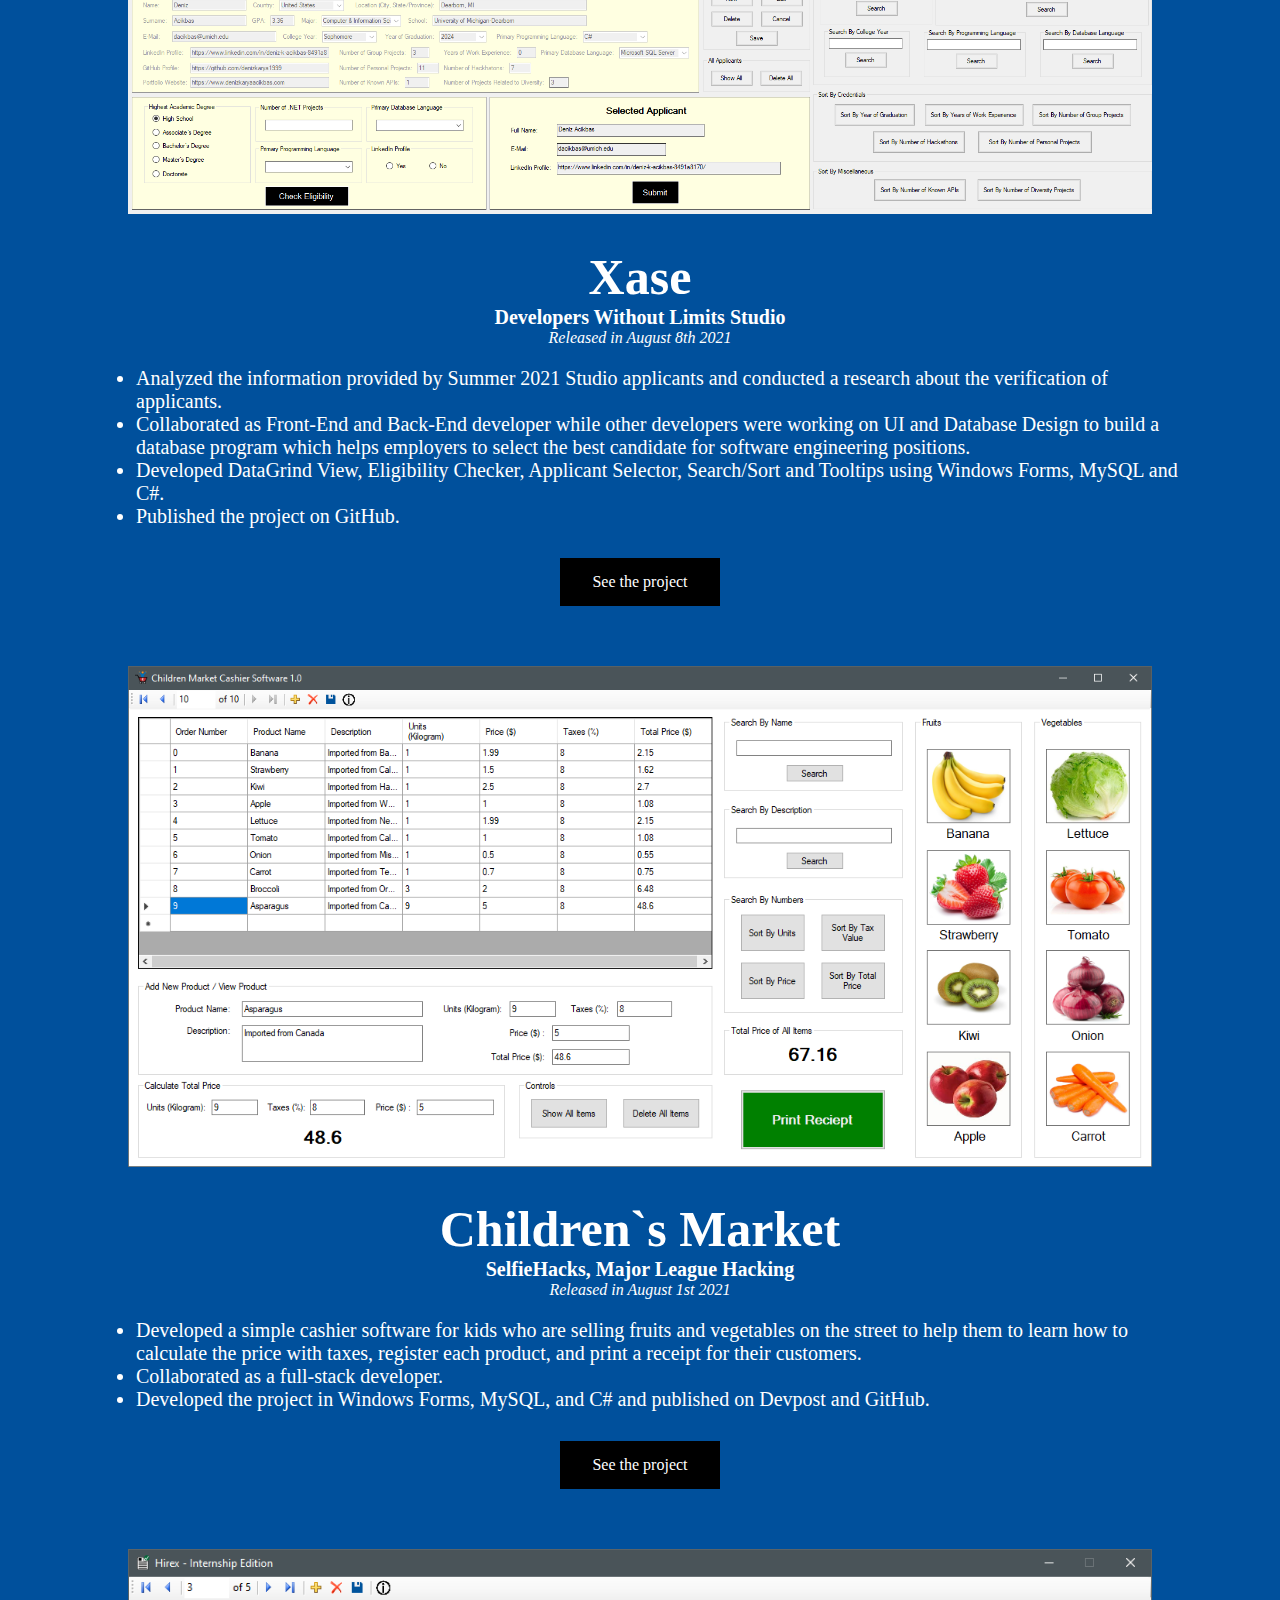
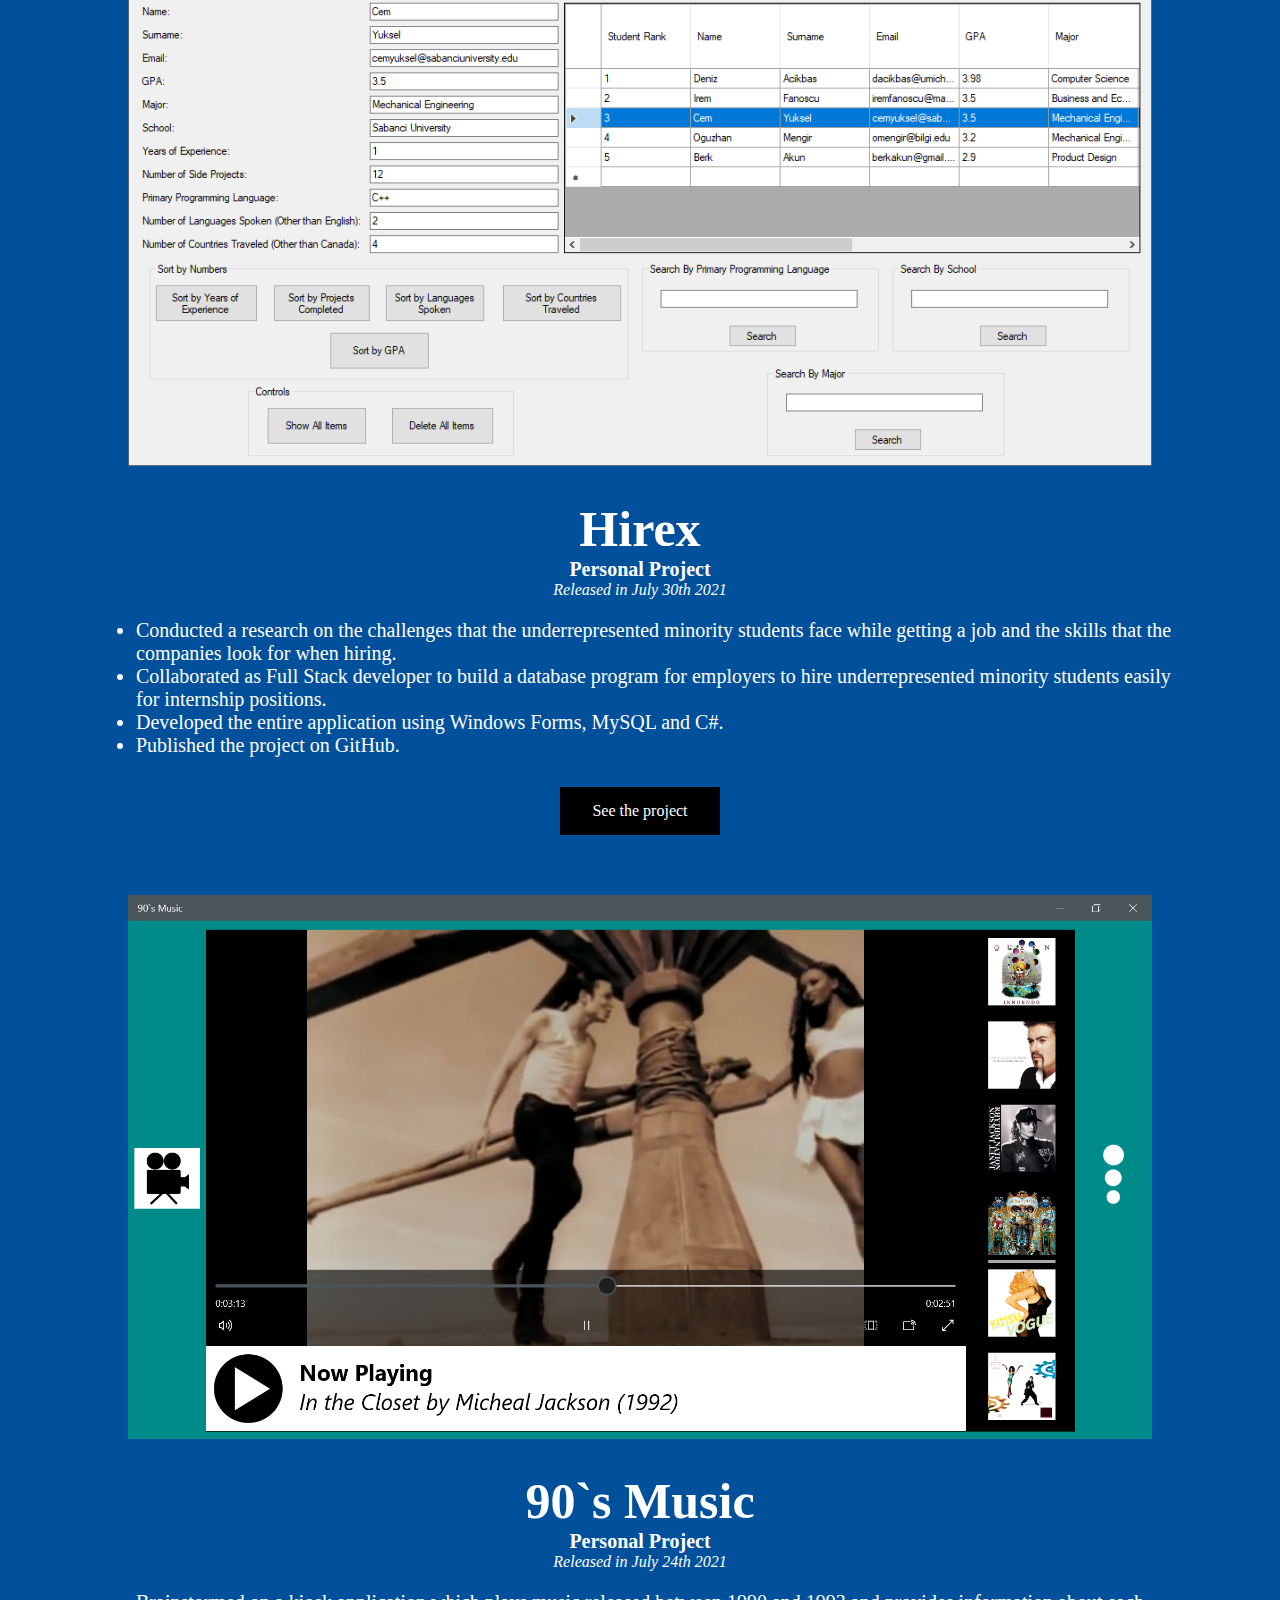
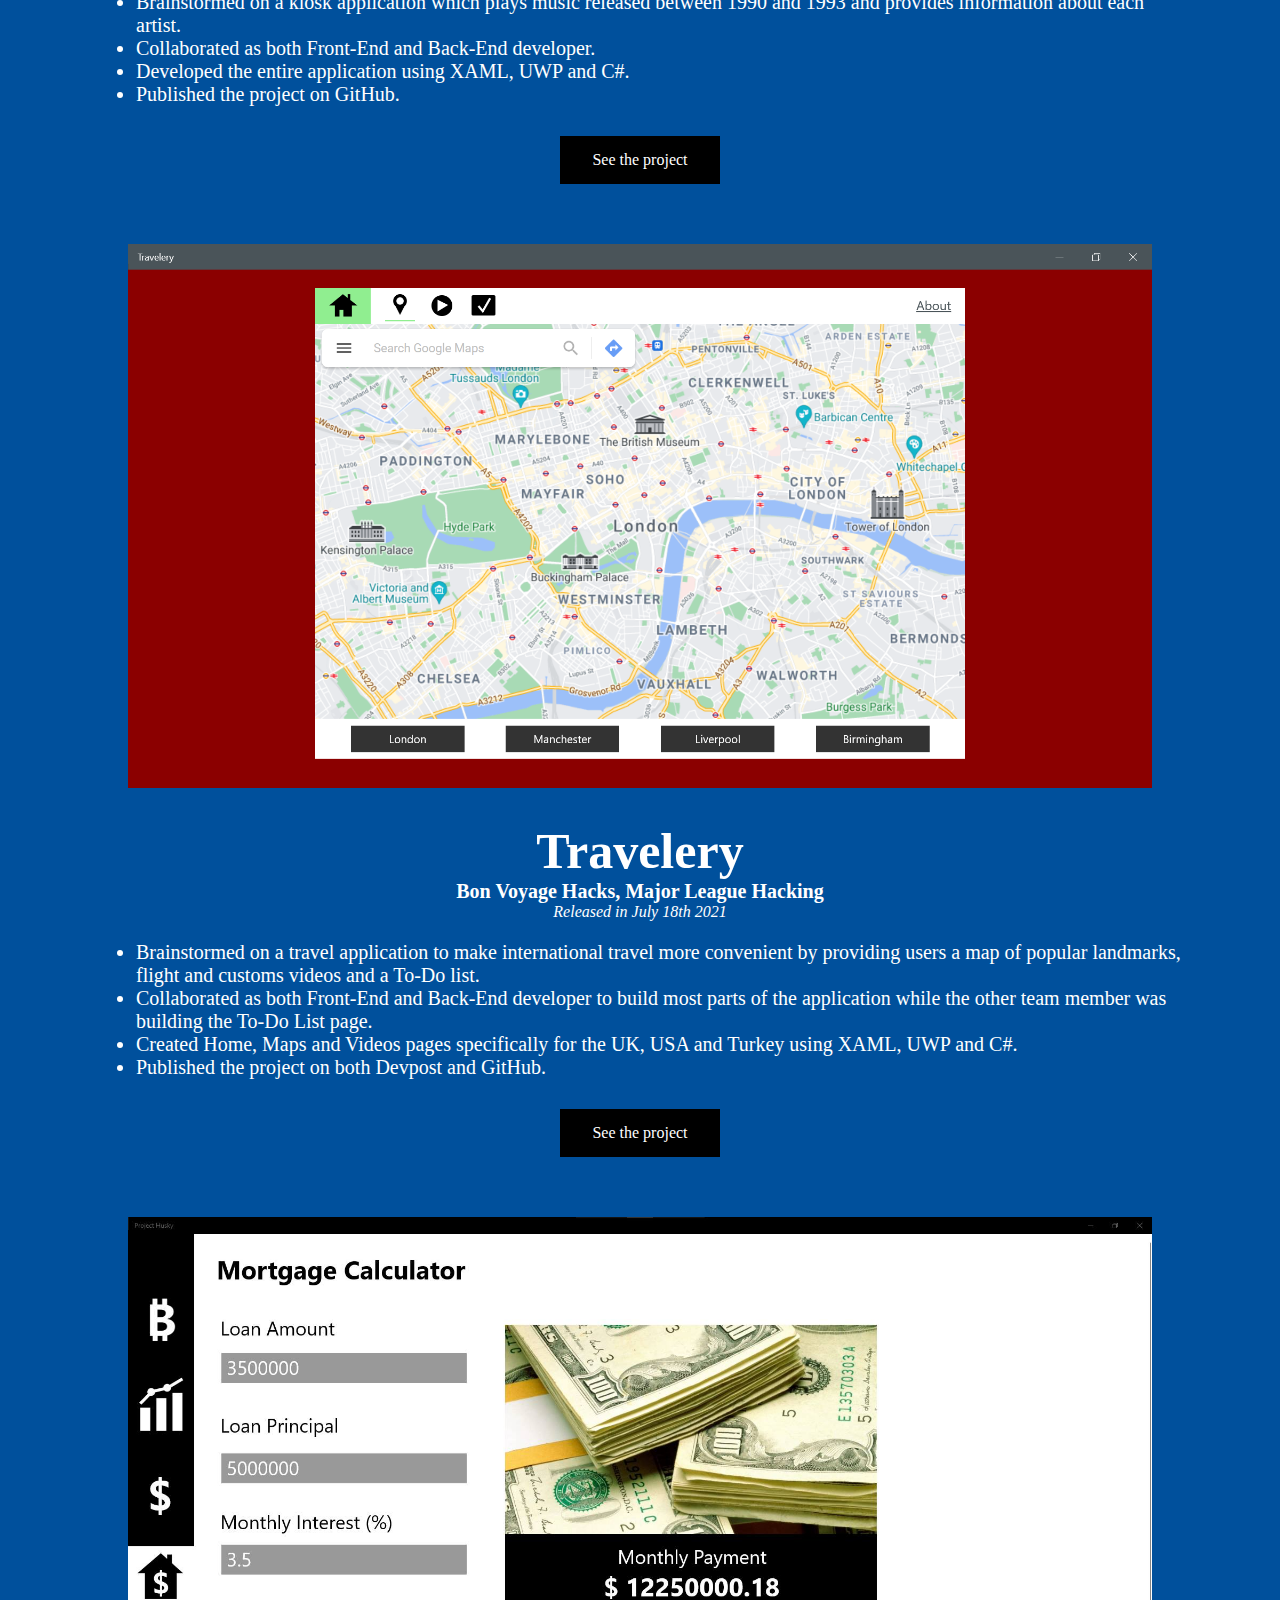
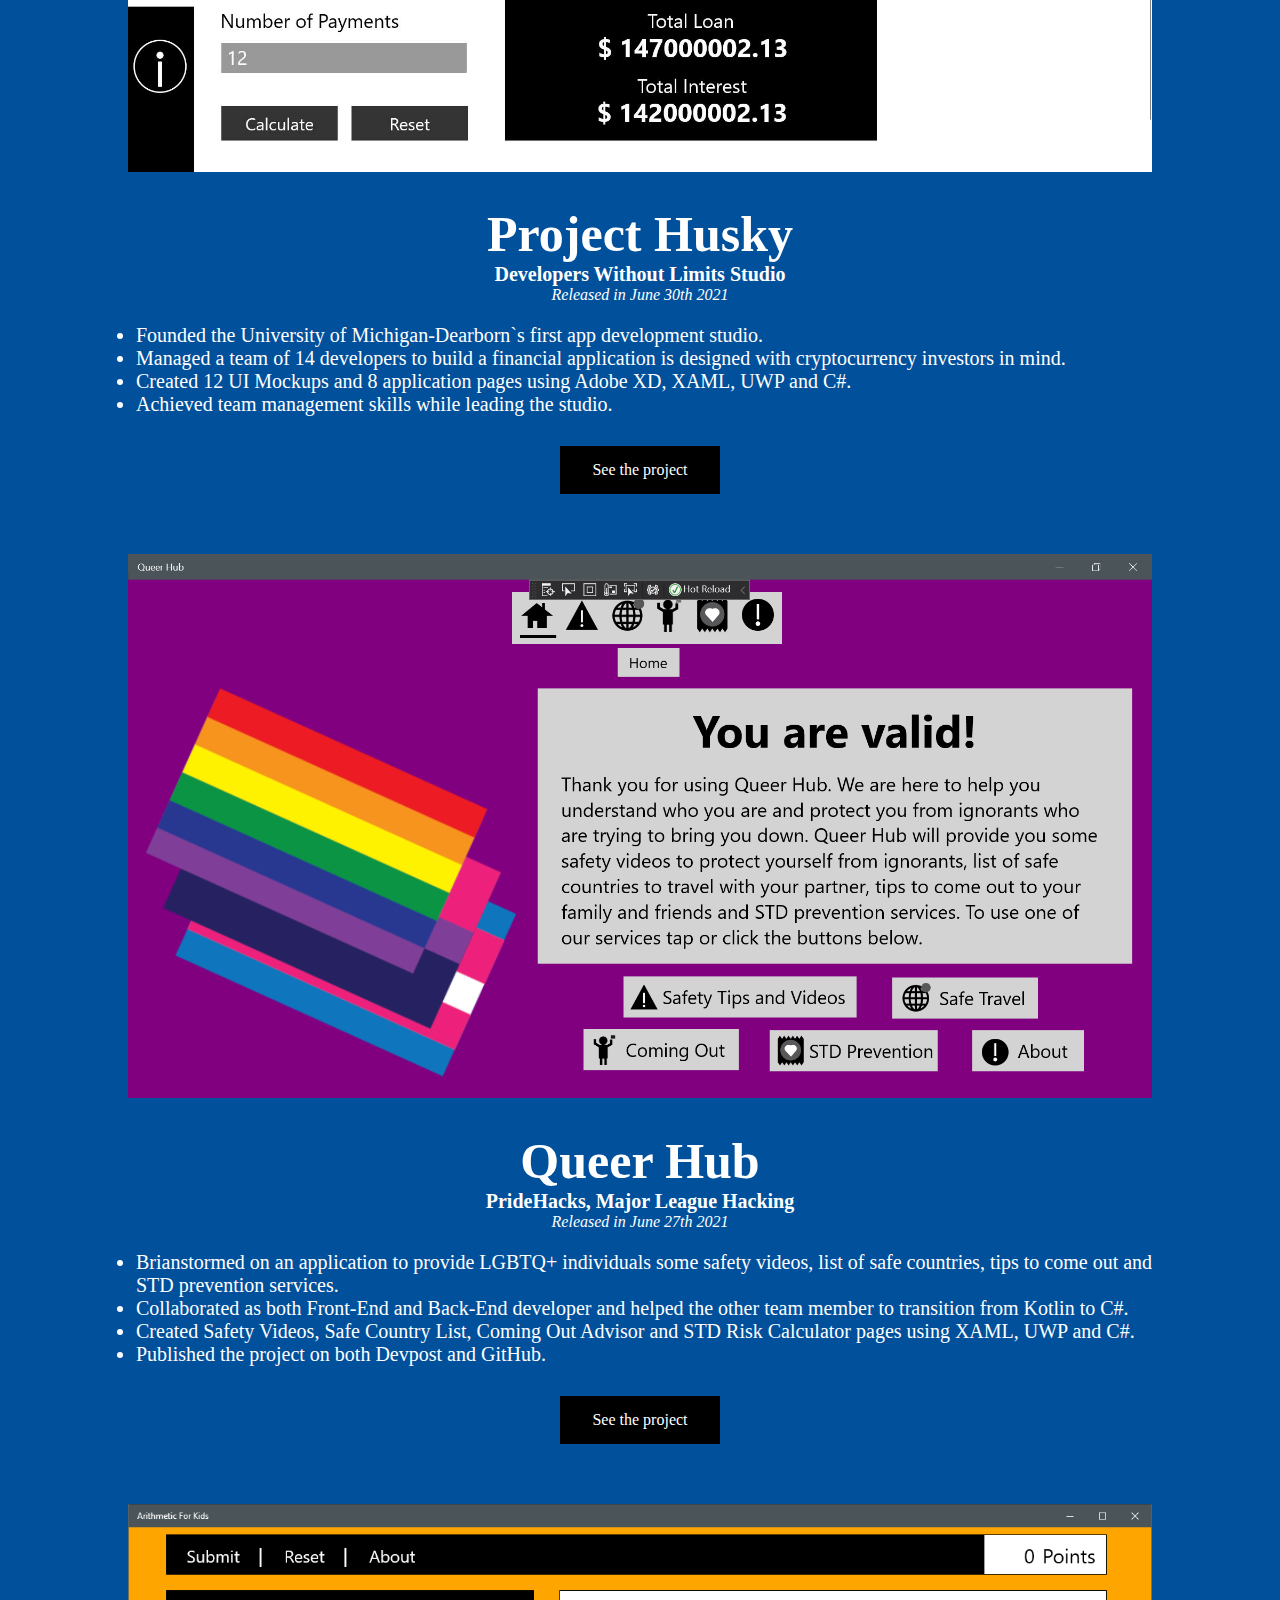
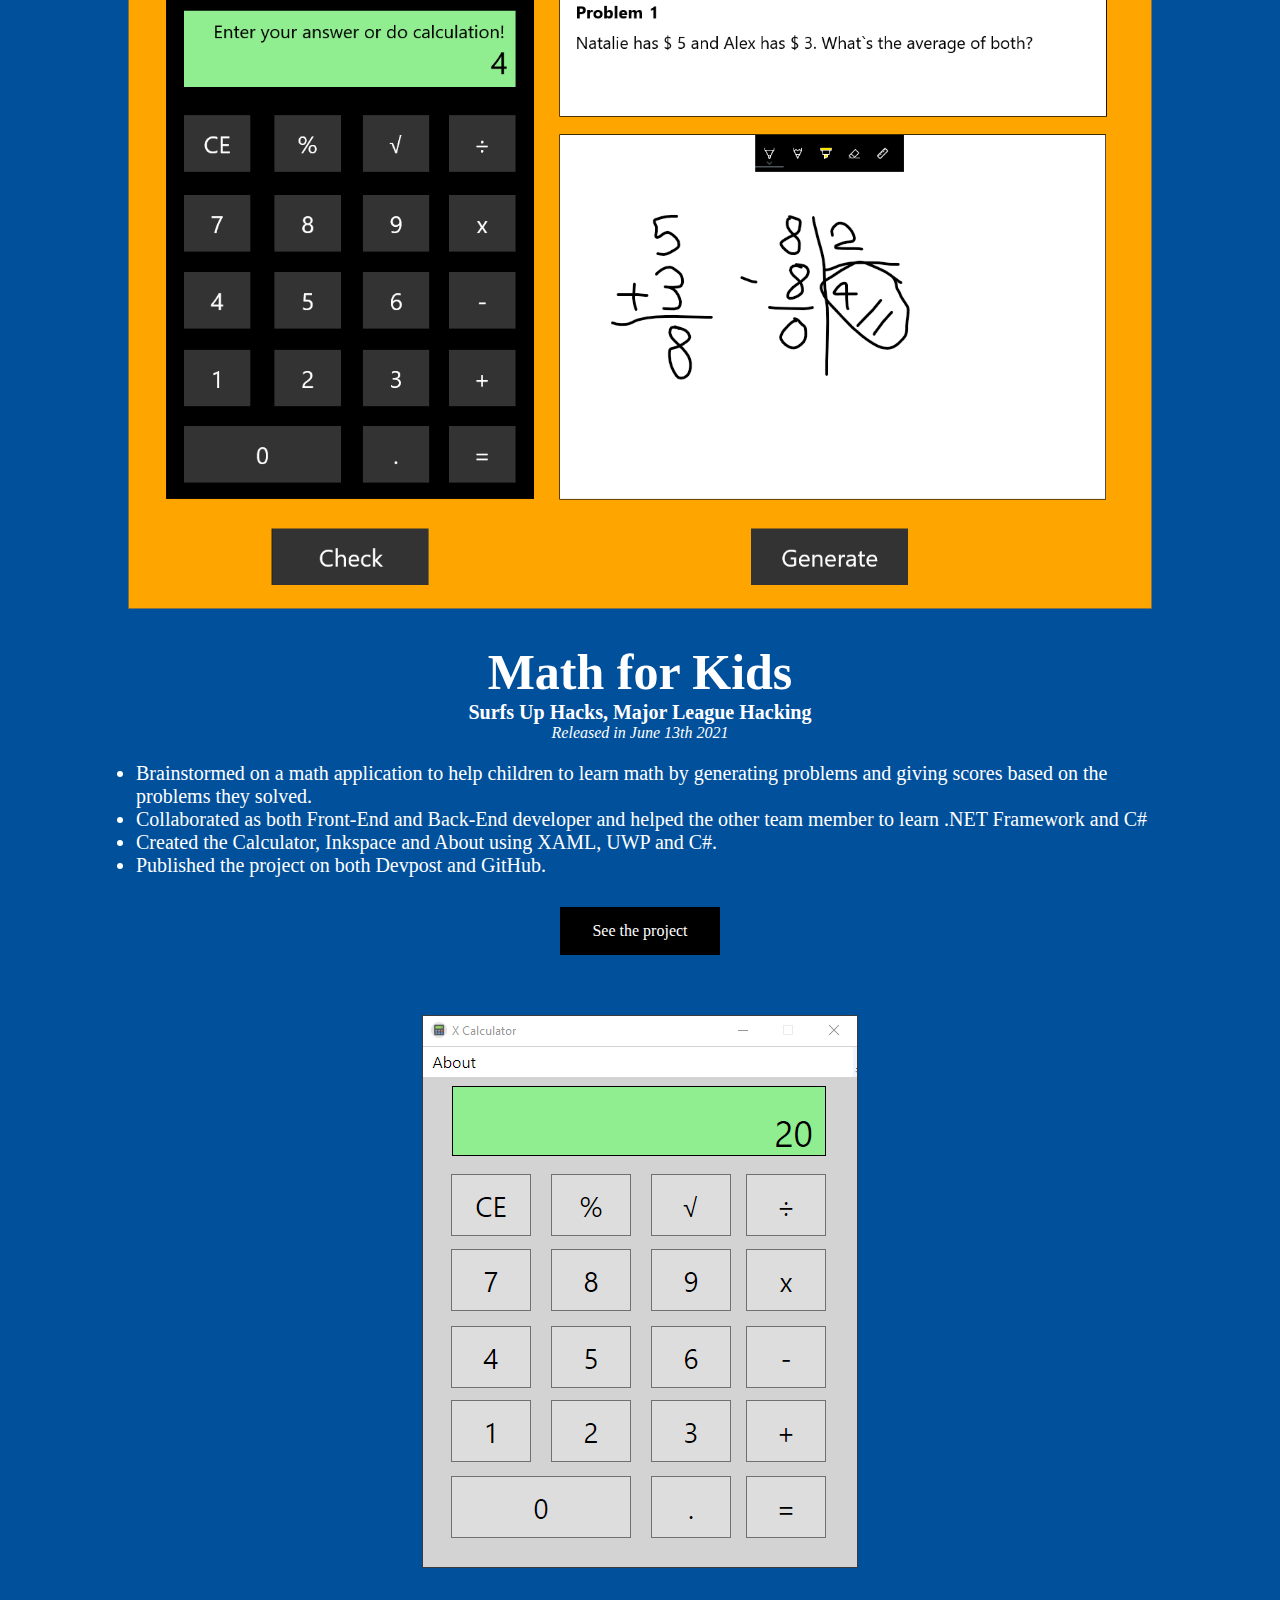
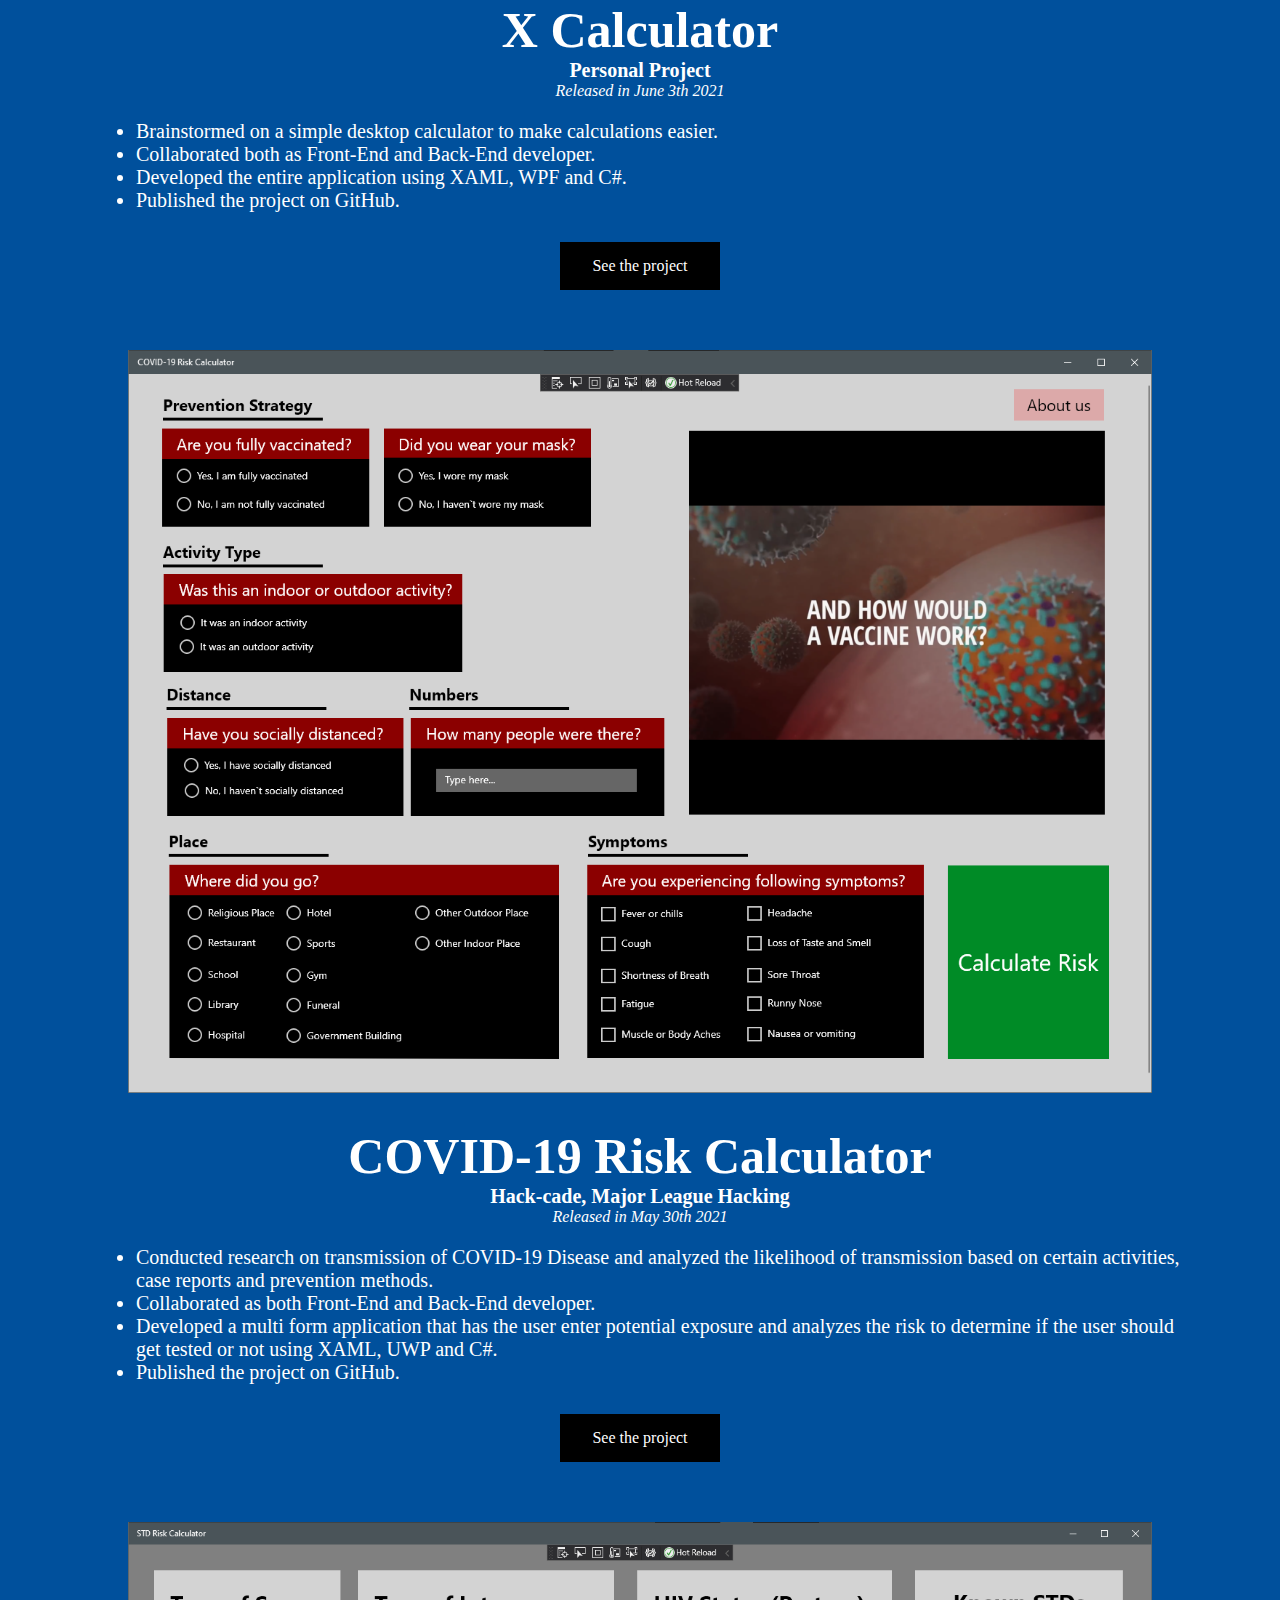
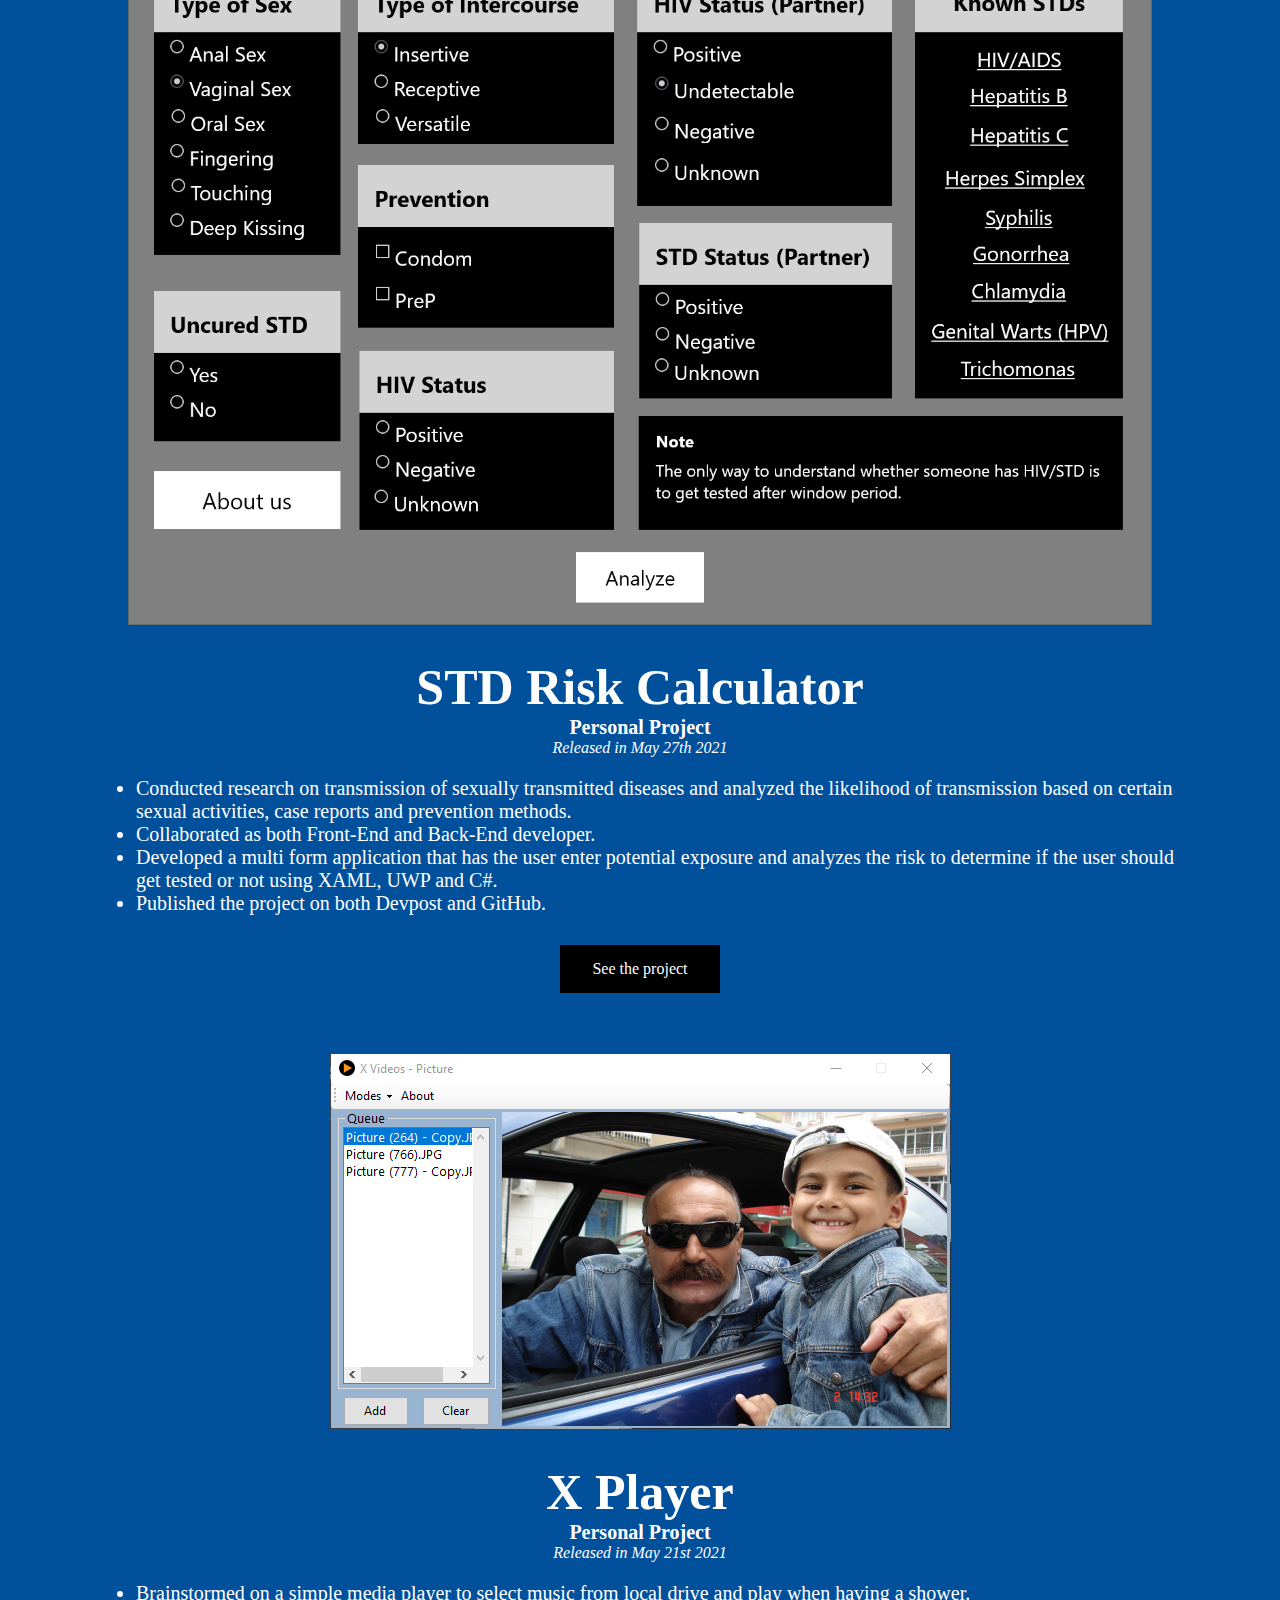
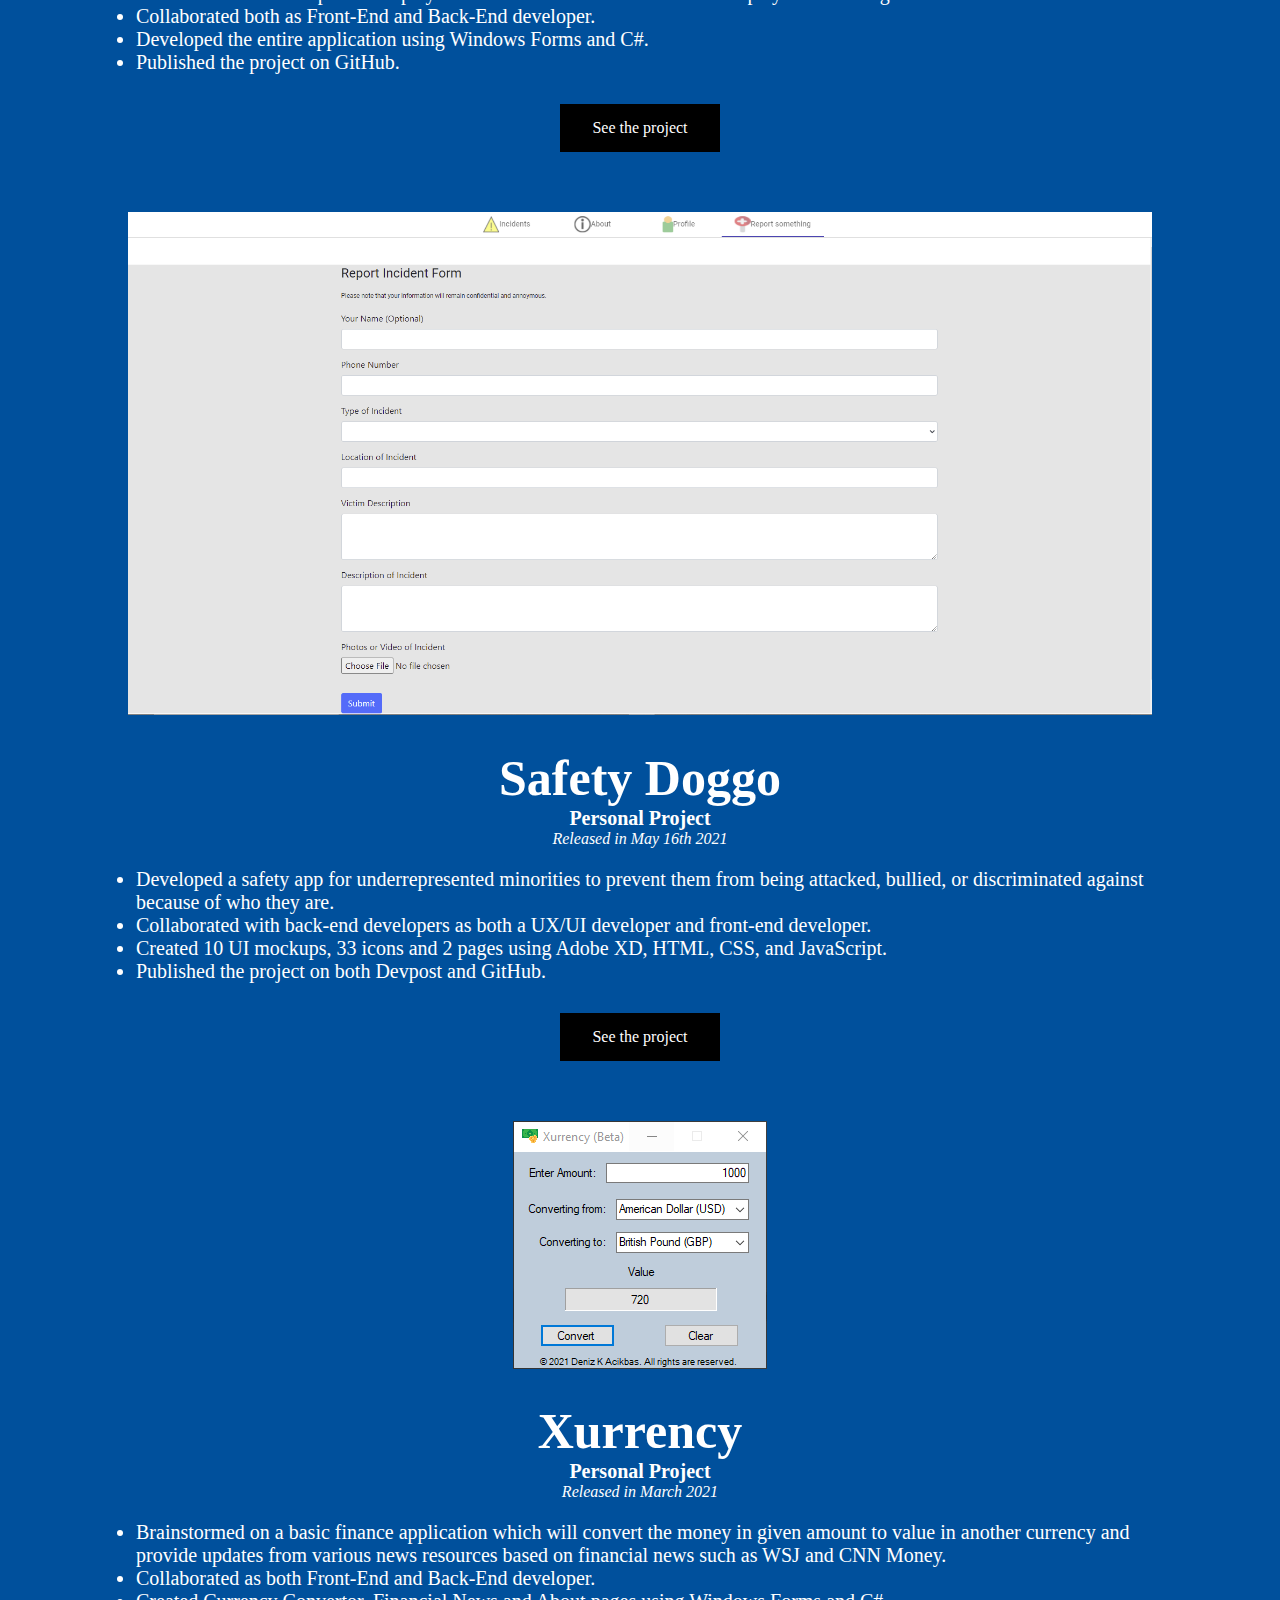
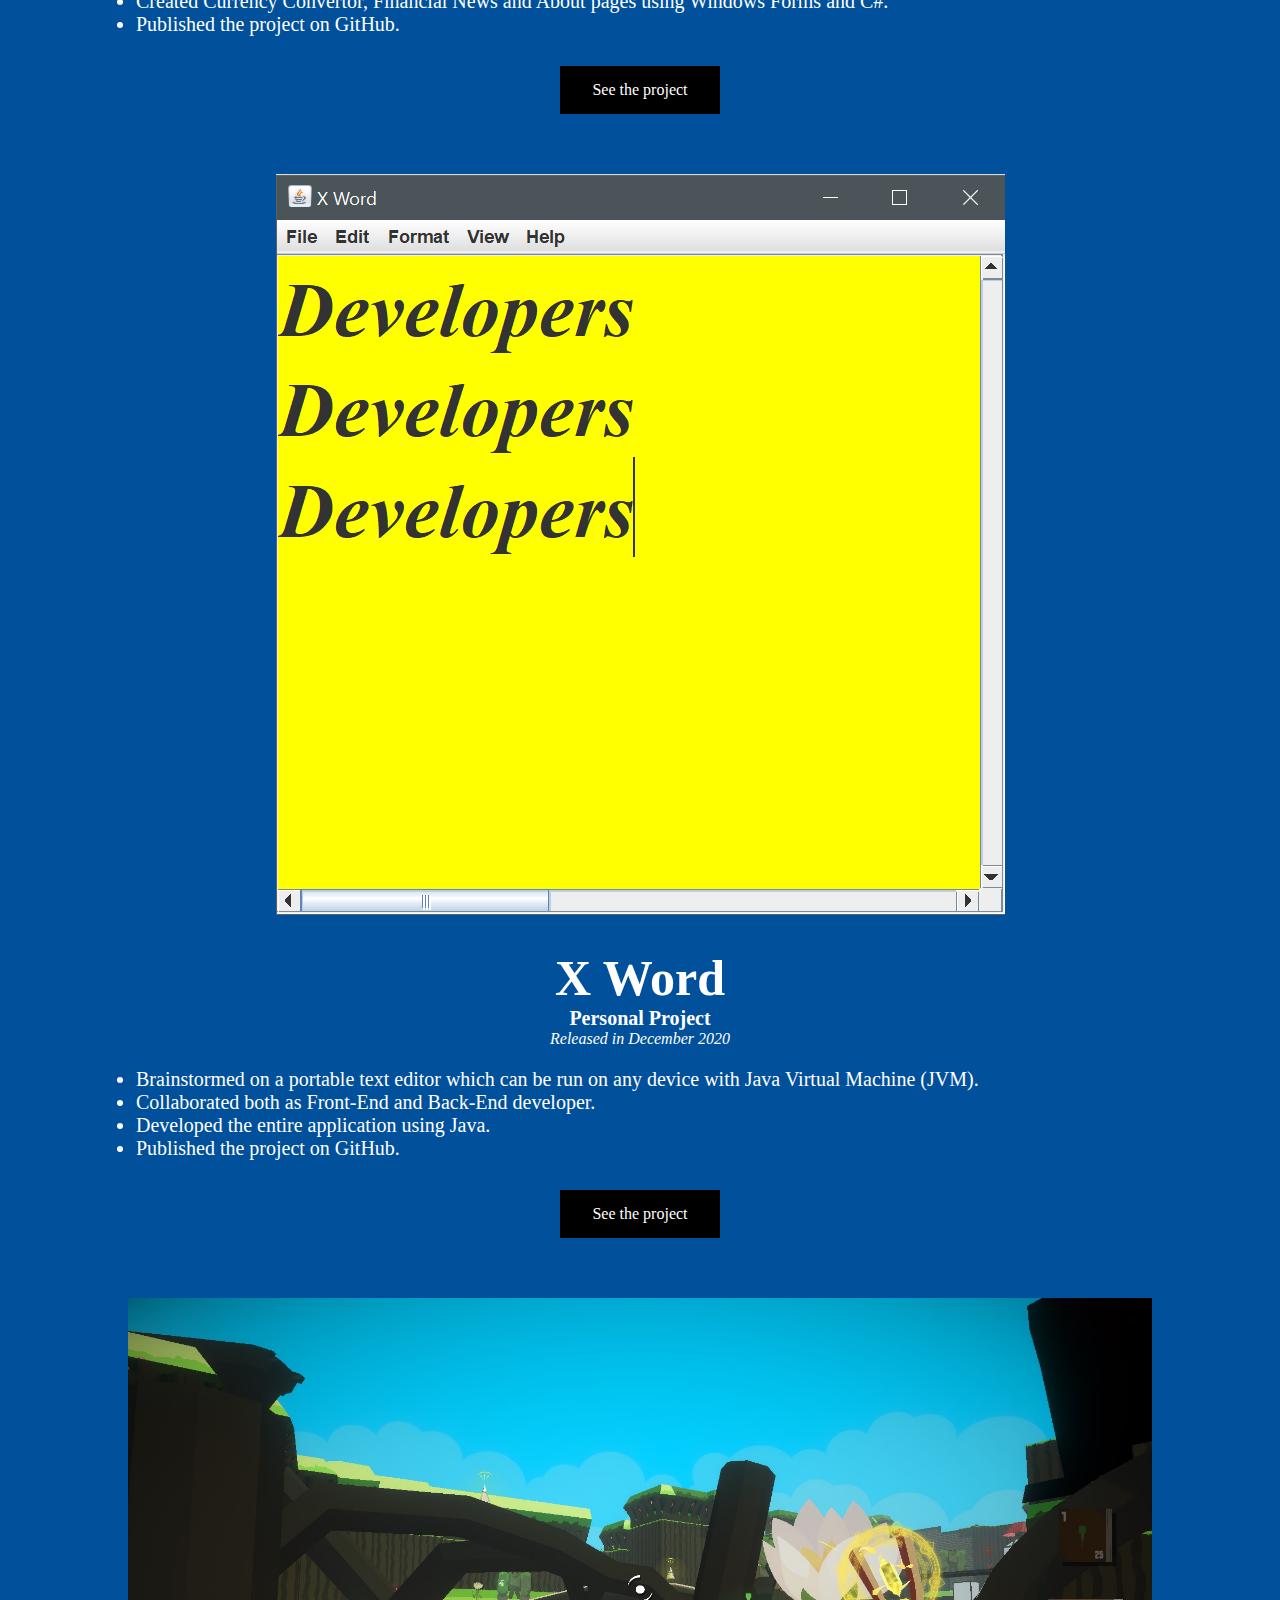
==== commit 38d515b3: "commitment" ====
--- a/projects.html
+++ b/projects.html
@@ -23,7 +23,7 @@
         <li id="list"><a href="resume.html">Resume</a></li>
         <li style="float:right"><a class="deniz" href="index.html">Deniz K Acikbas</a></li>
     </ul>
-    <img style="margin-bottom: 0;" src="projects/dating.PNG" class="center ">
+    <img style="margin-bottom: 0;" src="projects/dating.png" class="center ">
     <div class="xase">
         <h1 style="color:white; font-size: 50px;  margin-bottom: 0;">Dating for Nerds</h1>
         <p style="color: white; font-size: 20px;   margin: 0; padding-top: 0;"><b>Personal Project</b></p>
@@ -349,7 +349,7 @@
         </ul>
         <a href="https://github.com/denizkarya1999/BusX-OS-Desktop-User-Interface" class="button_2">See the project</a>
     </div>
-    <p class="copyright" style="color: white; font-size: 15px;  margin: 0; padding-top: 0;">2021 &copy; Deniz K Acikbas. All rights are reserved.</p>
+    <p class="copyright" style="color: white; font-size: 15px;  margin: 0; padding-top: 0;">2022 &copy; Deniz K Acikbas. All rights are reserved.</p>
 >>>>>>> 11a6c50e865fee13bce2597110dc0ce94d8abd96
 </body>
 </html>
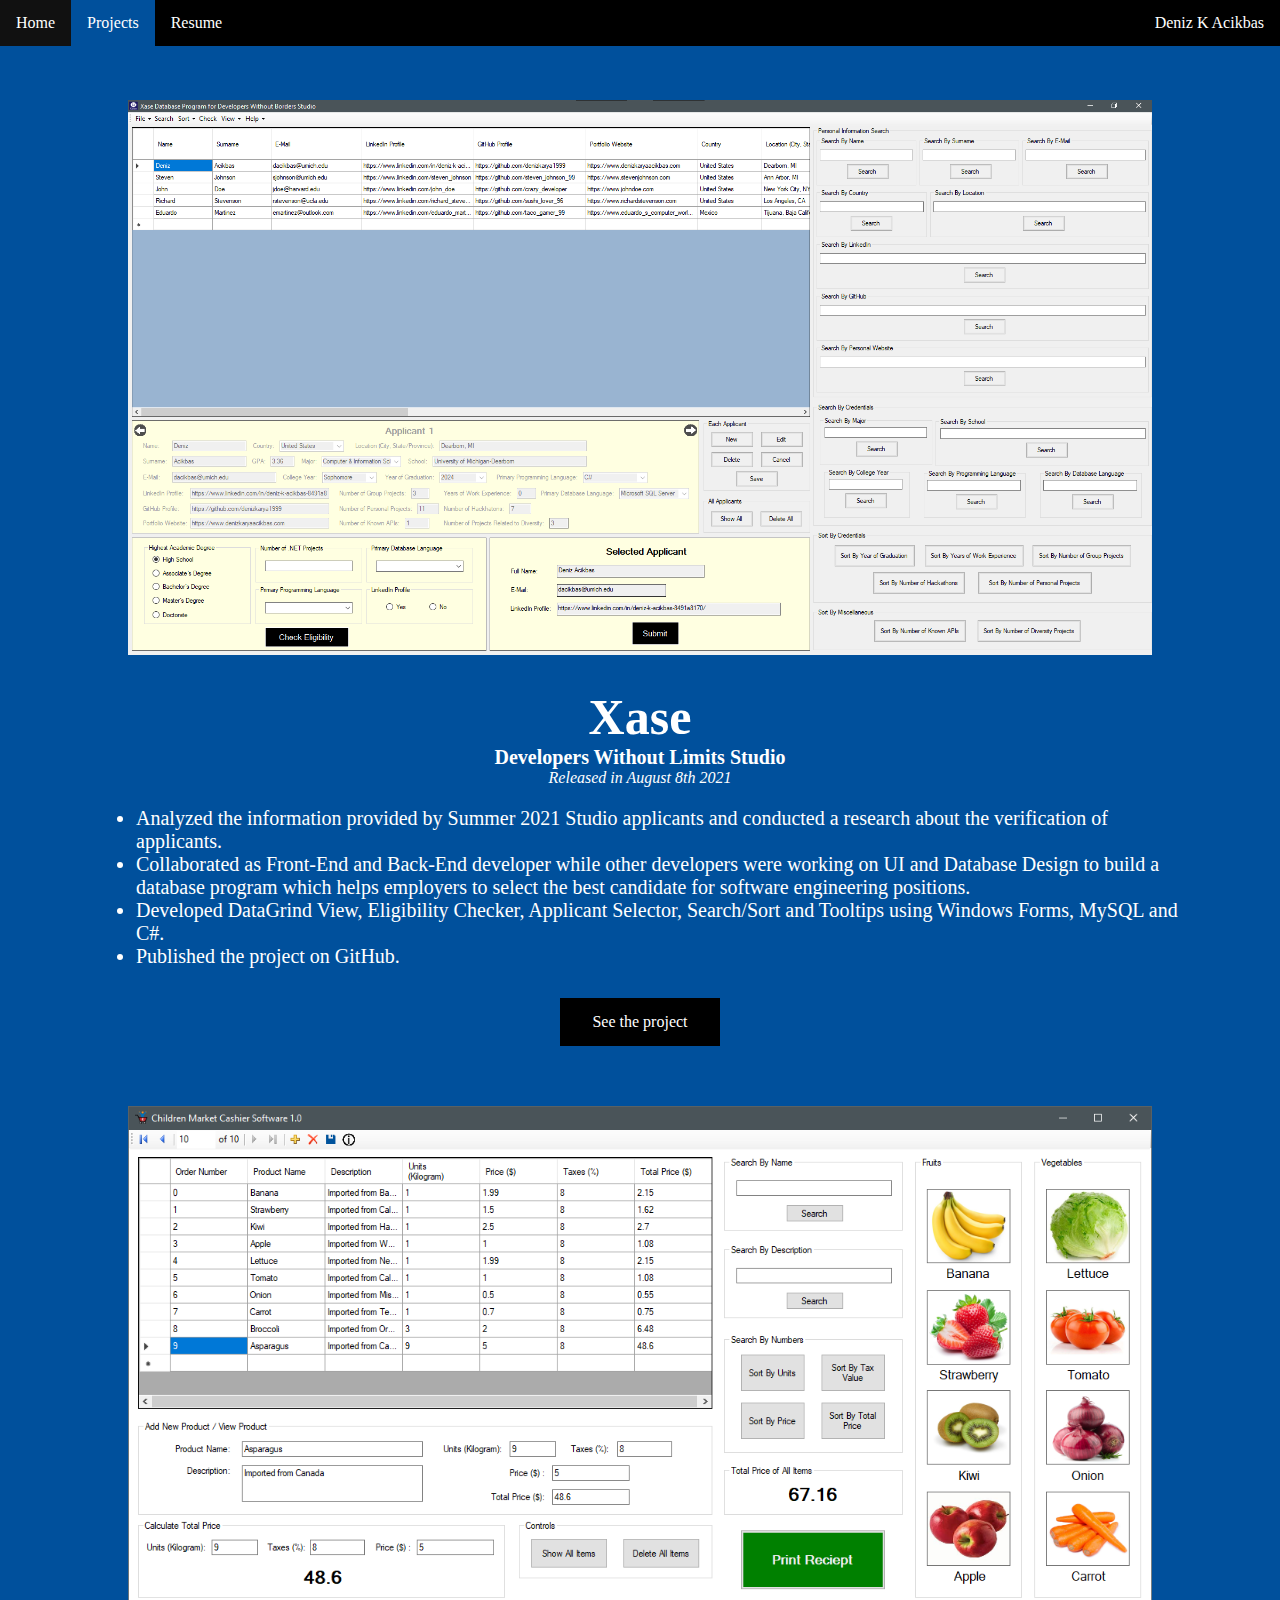
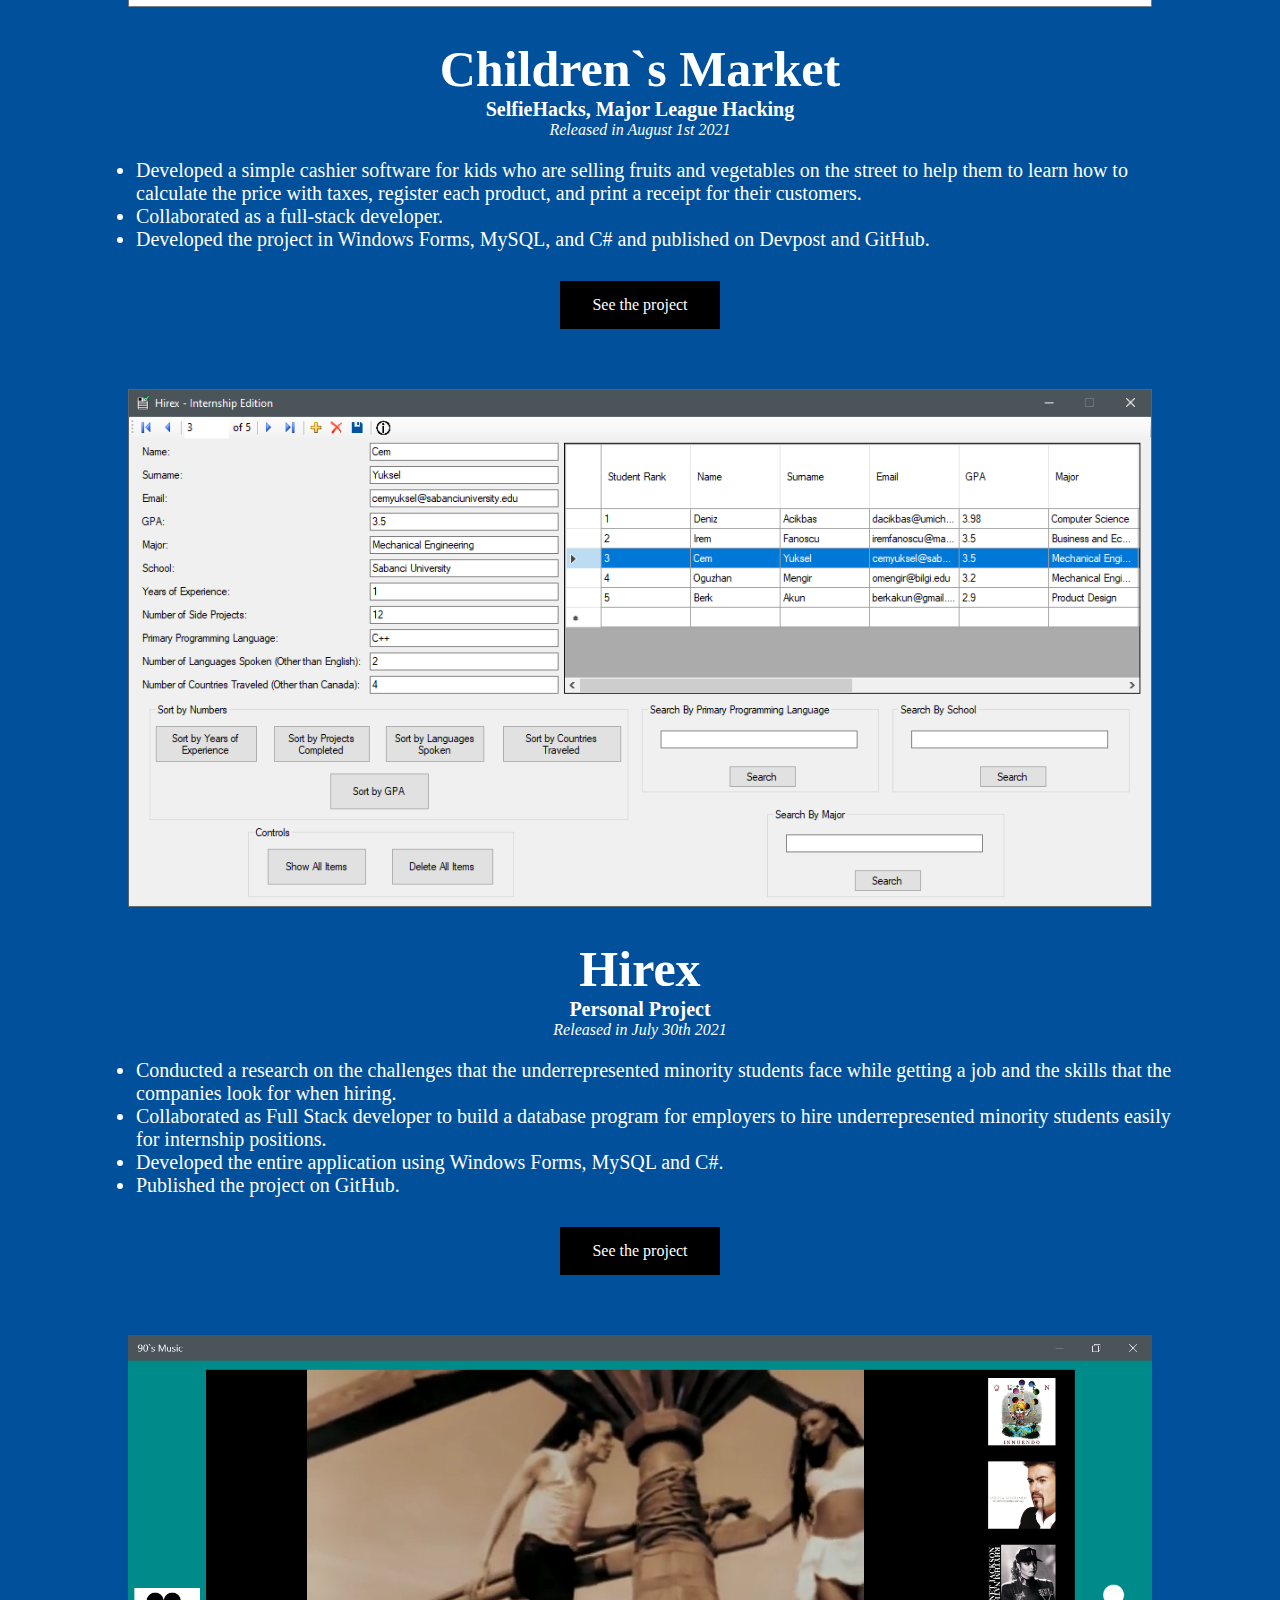
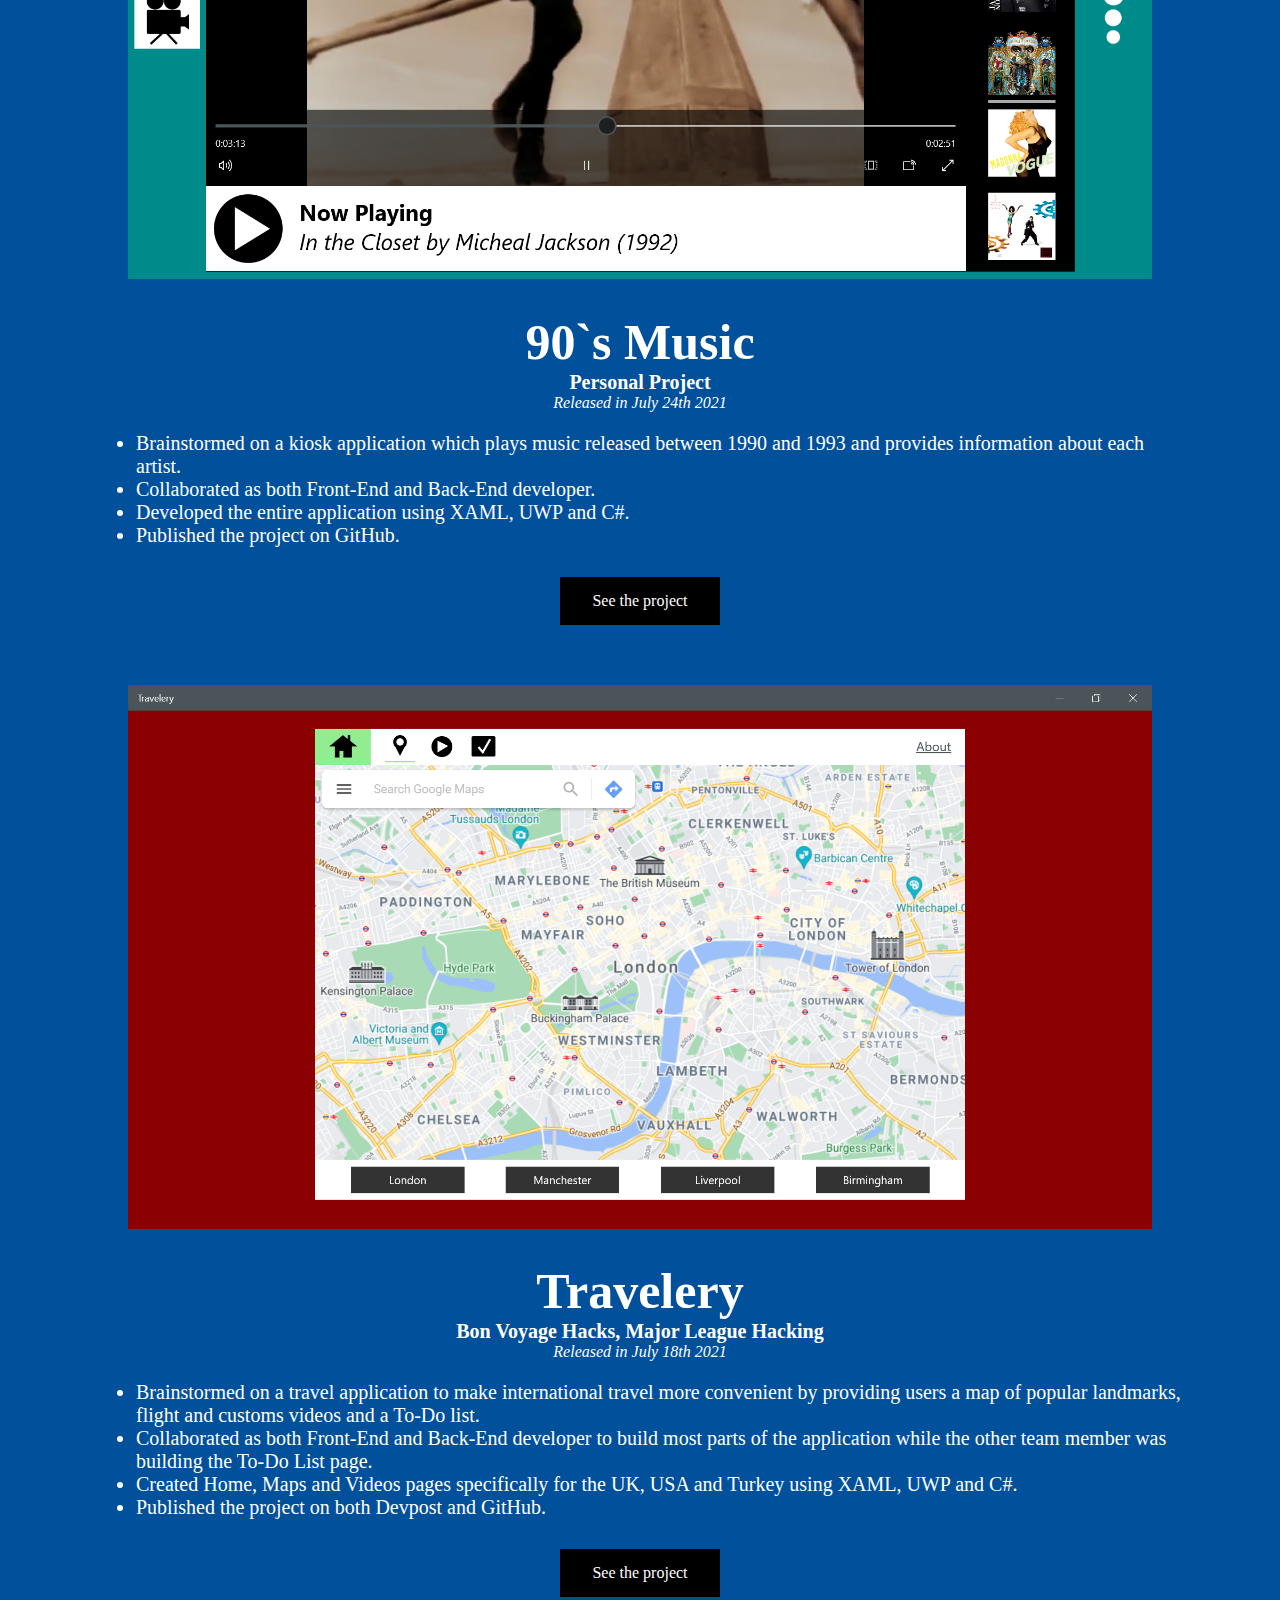
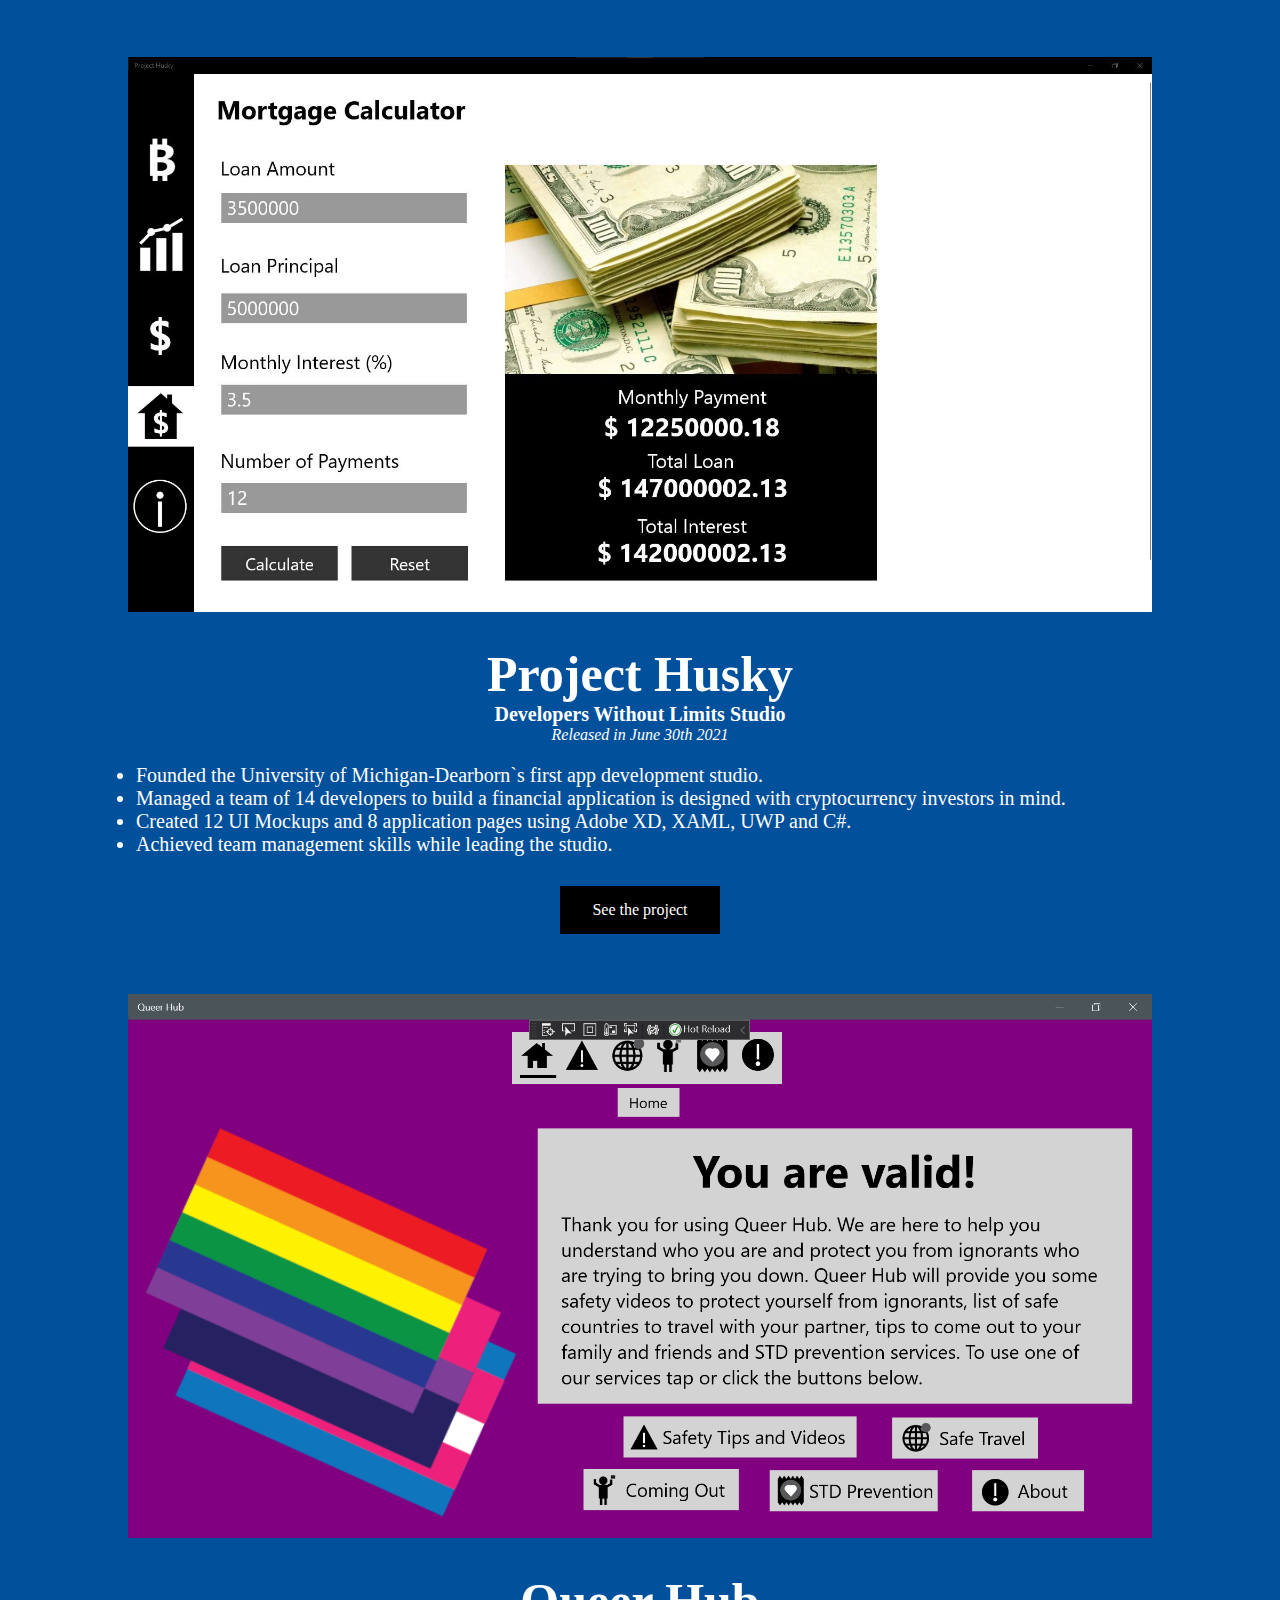
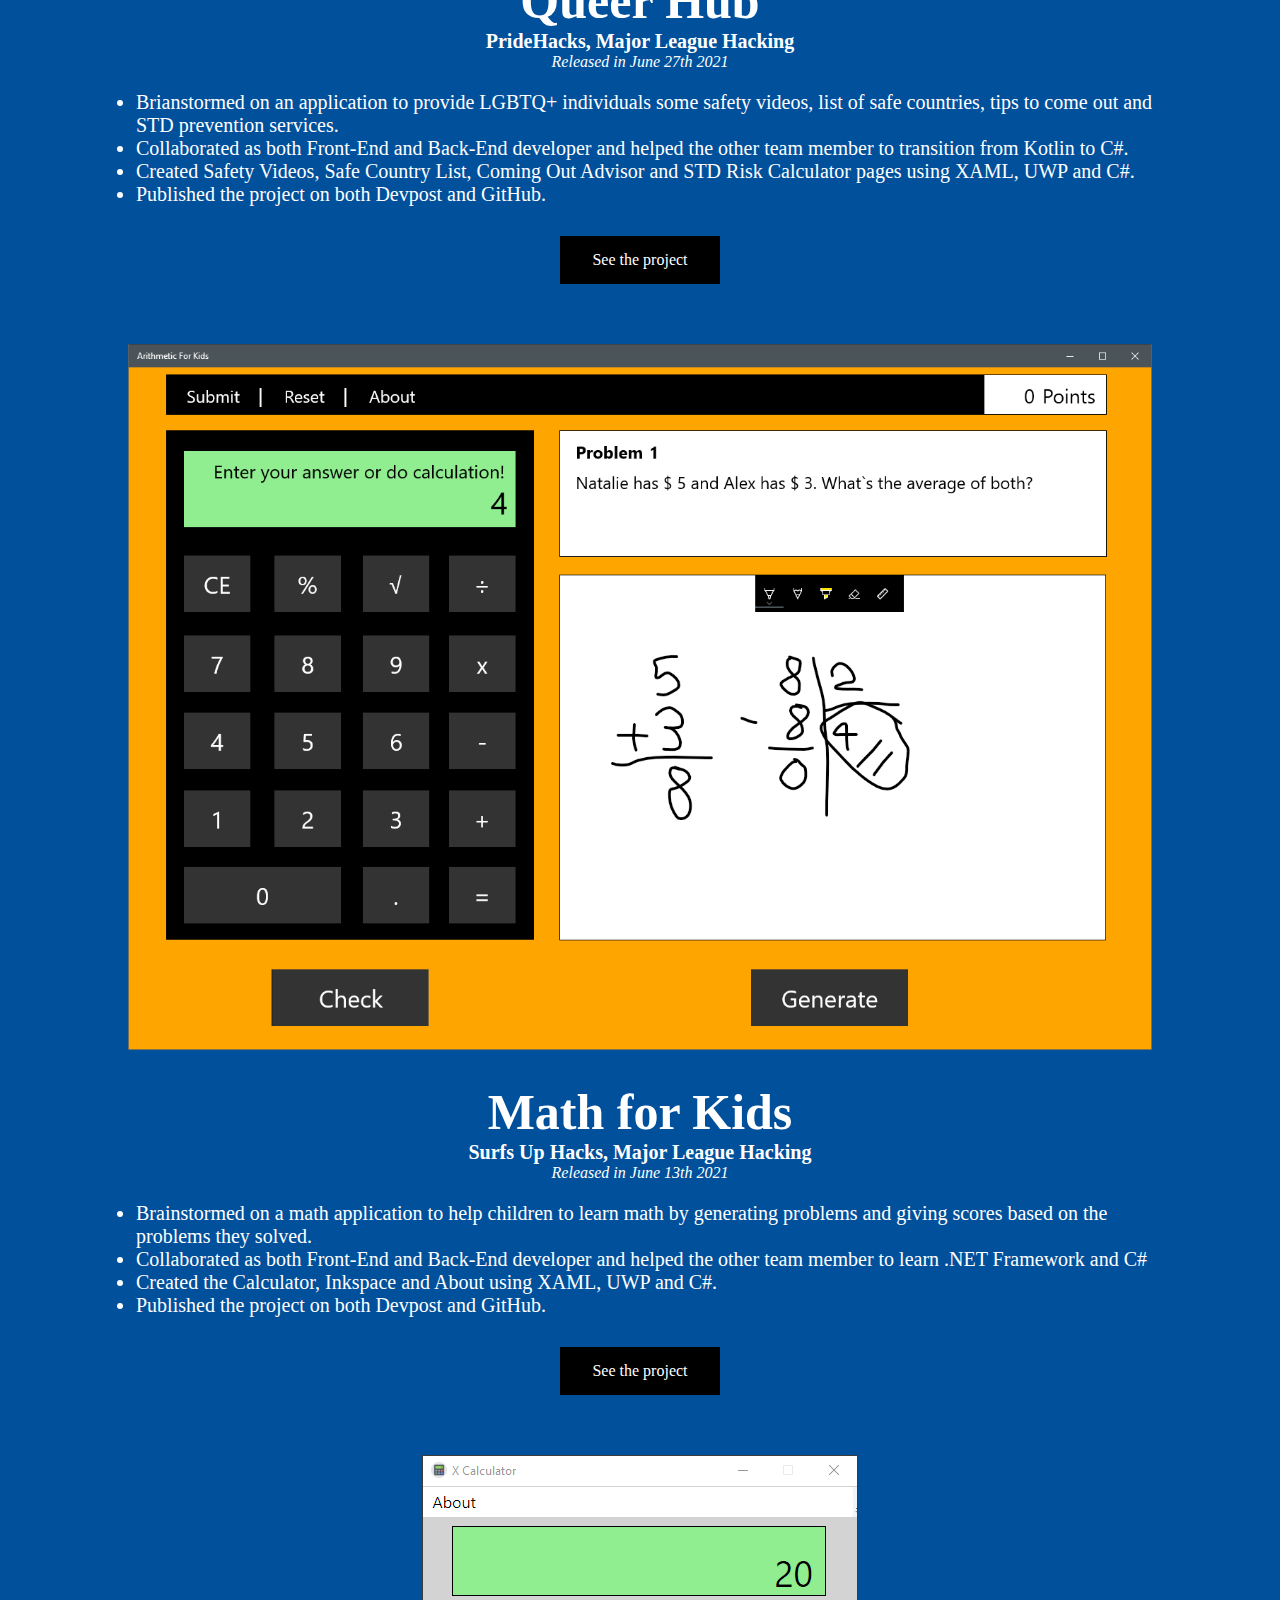
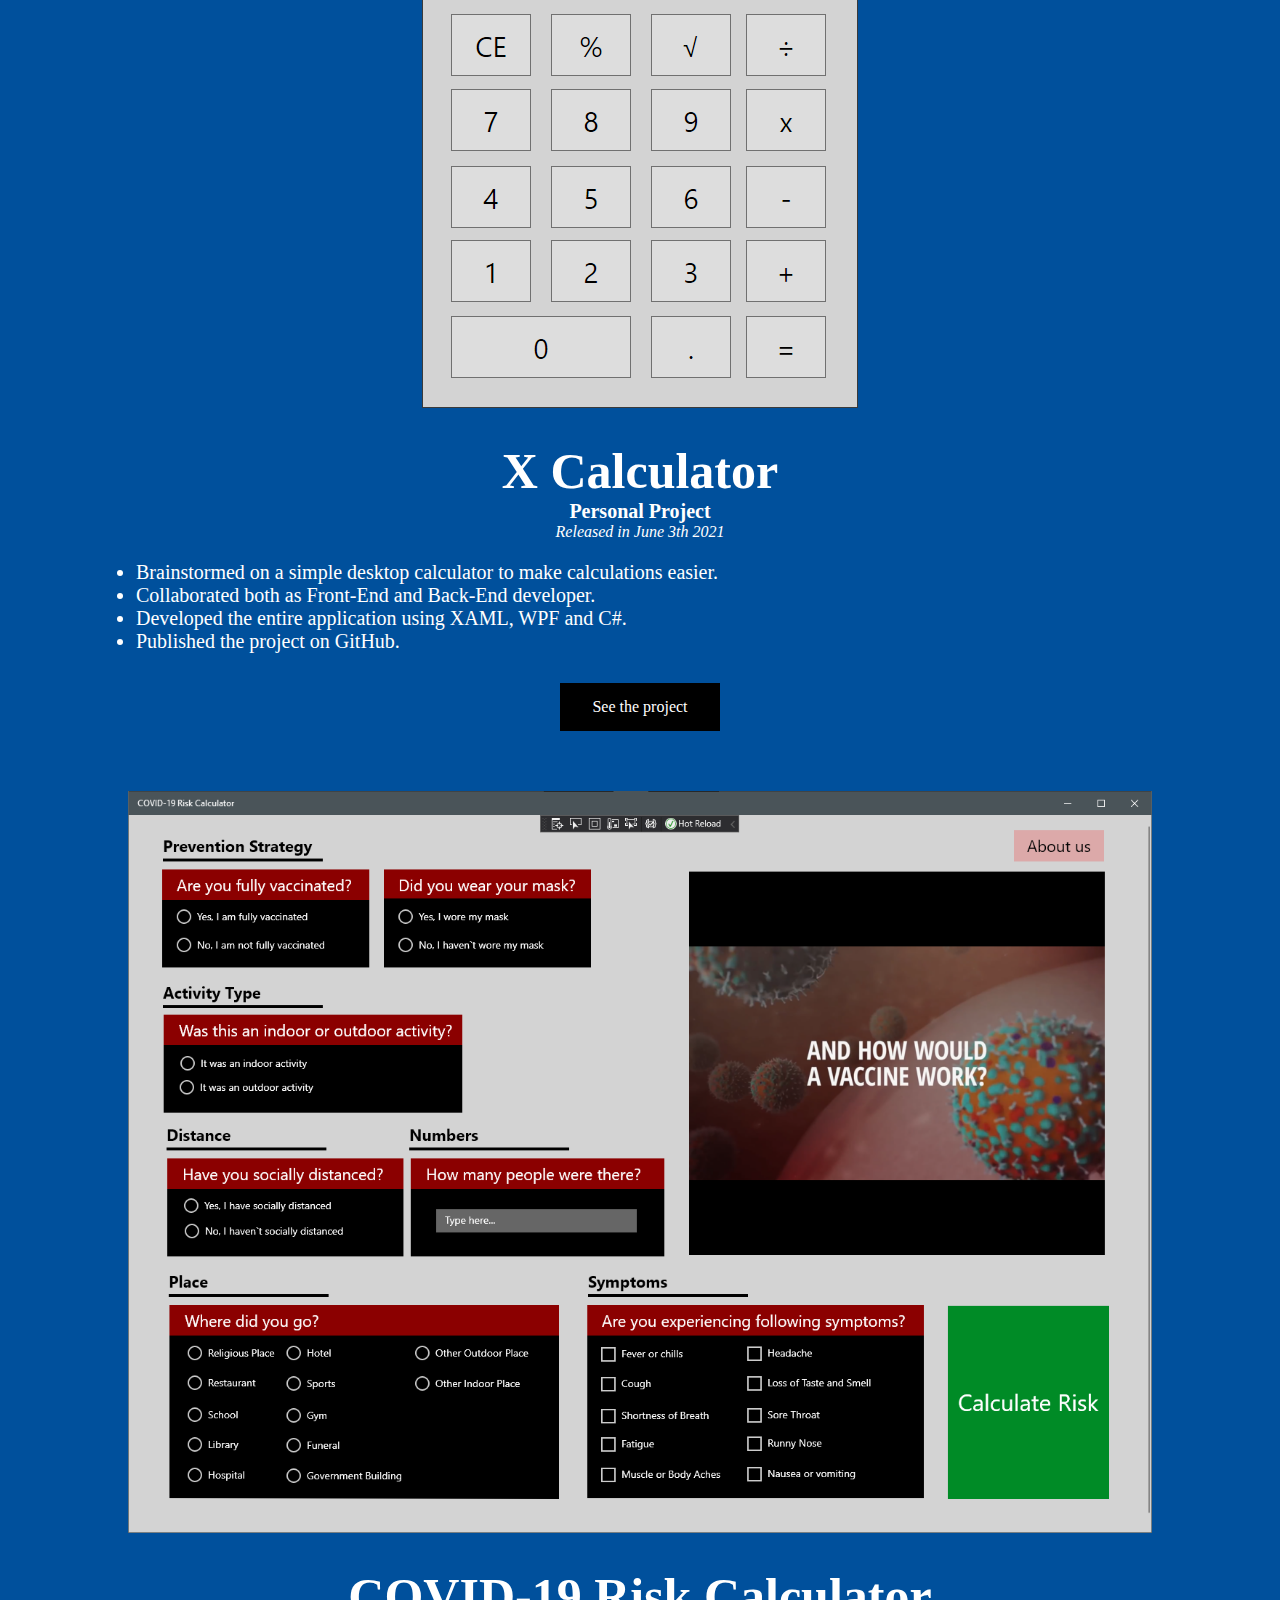
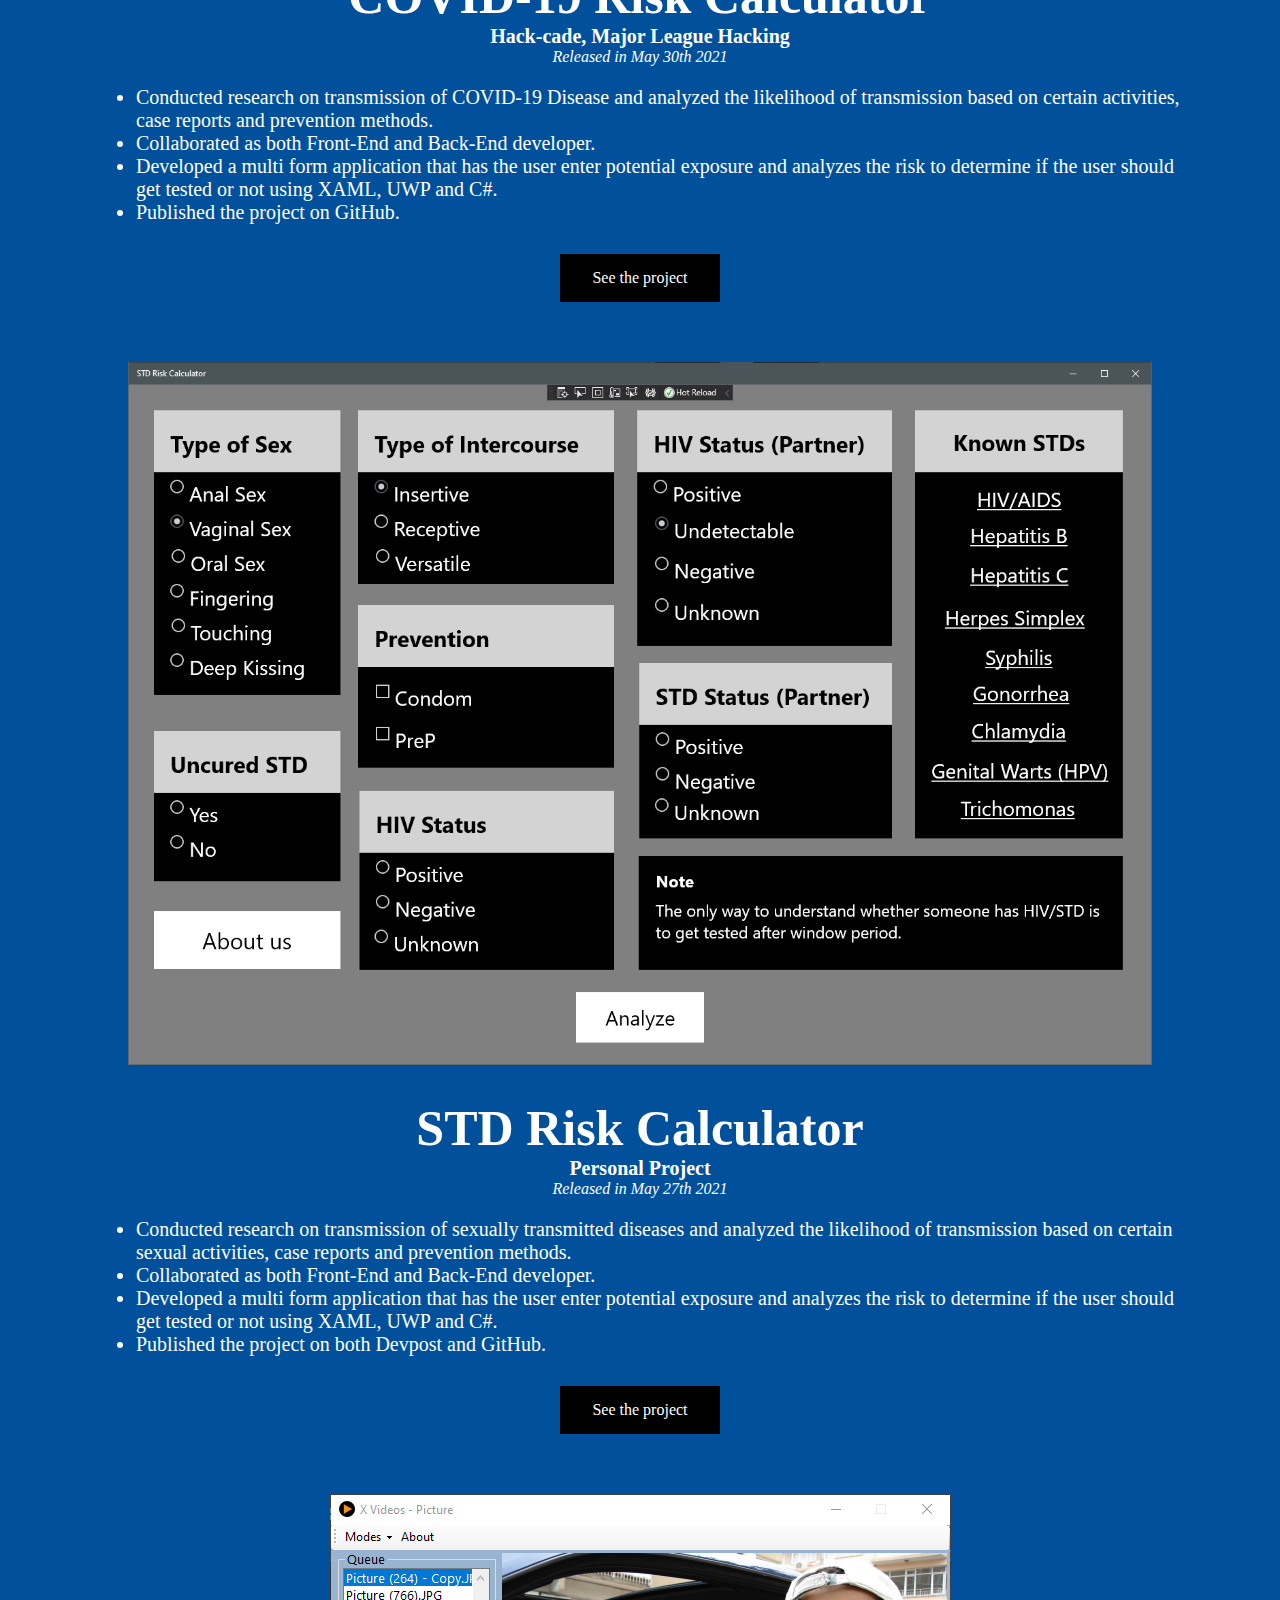
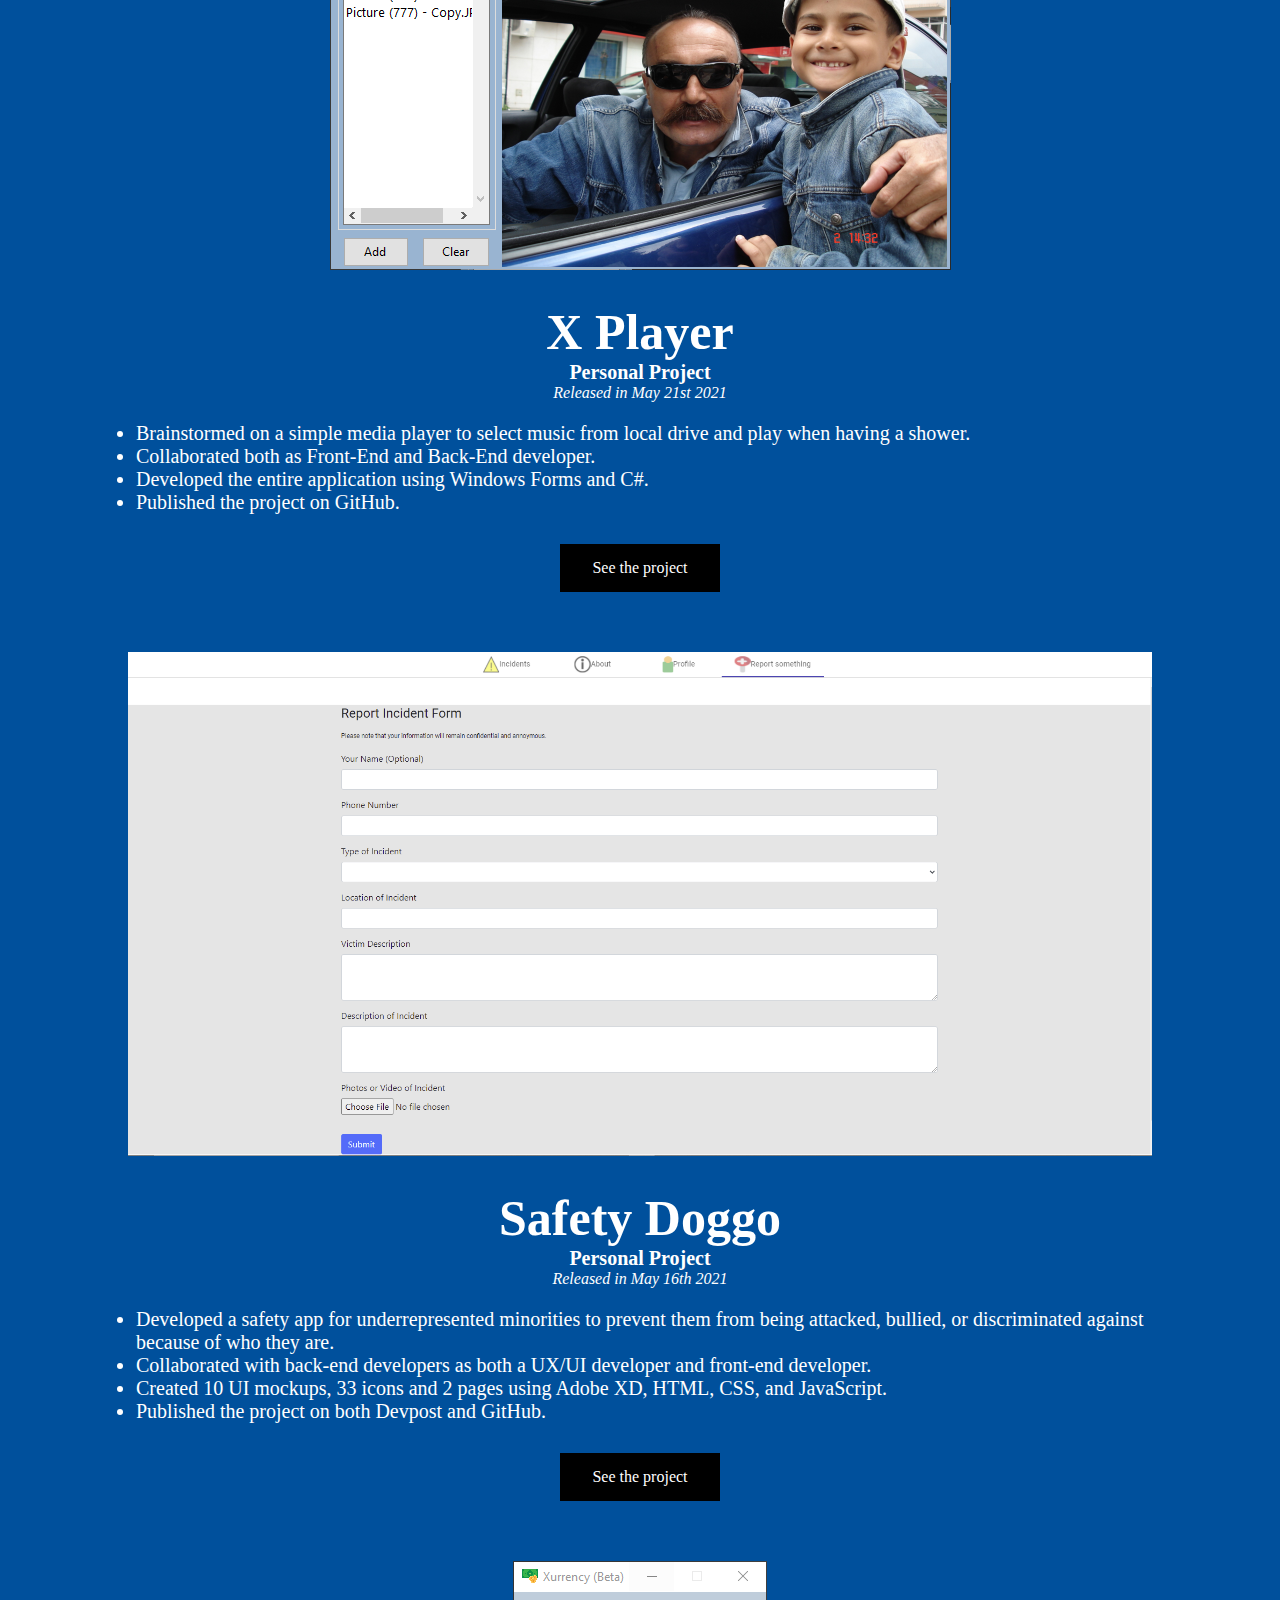
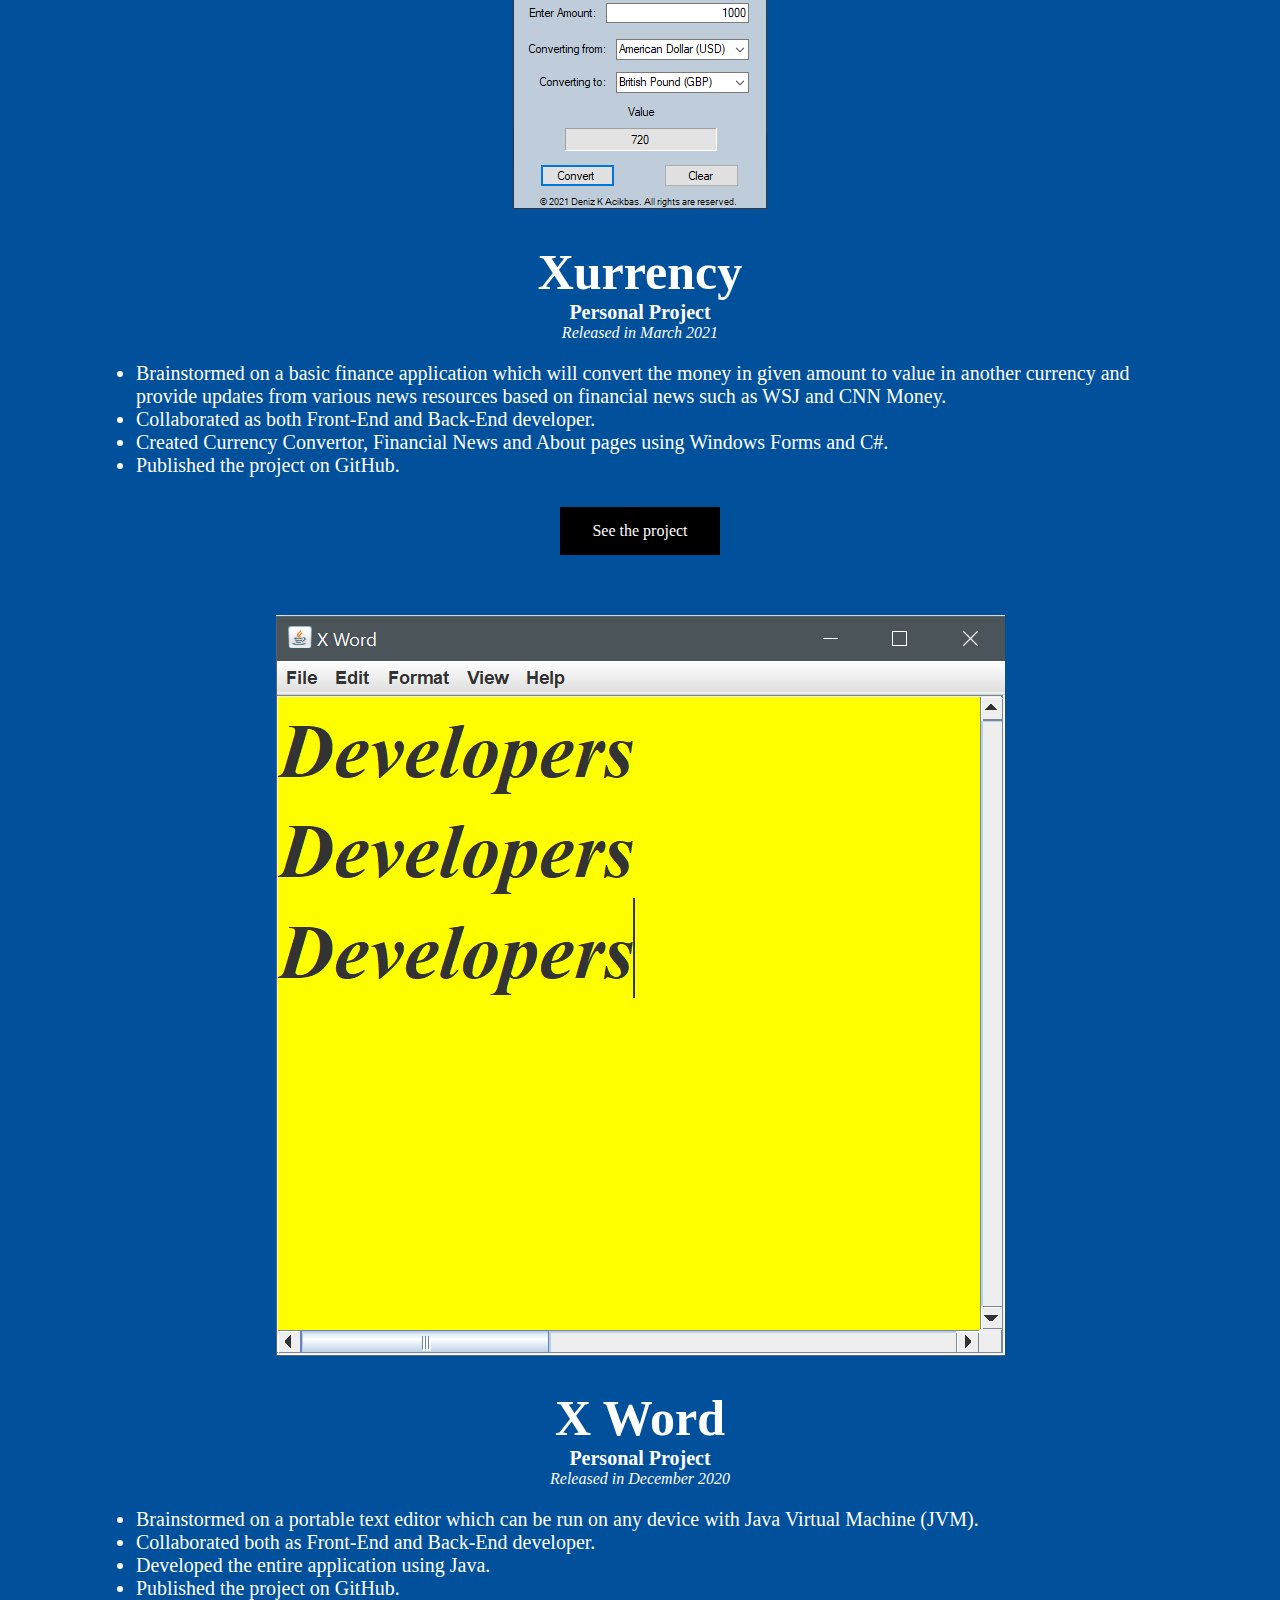
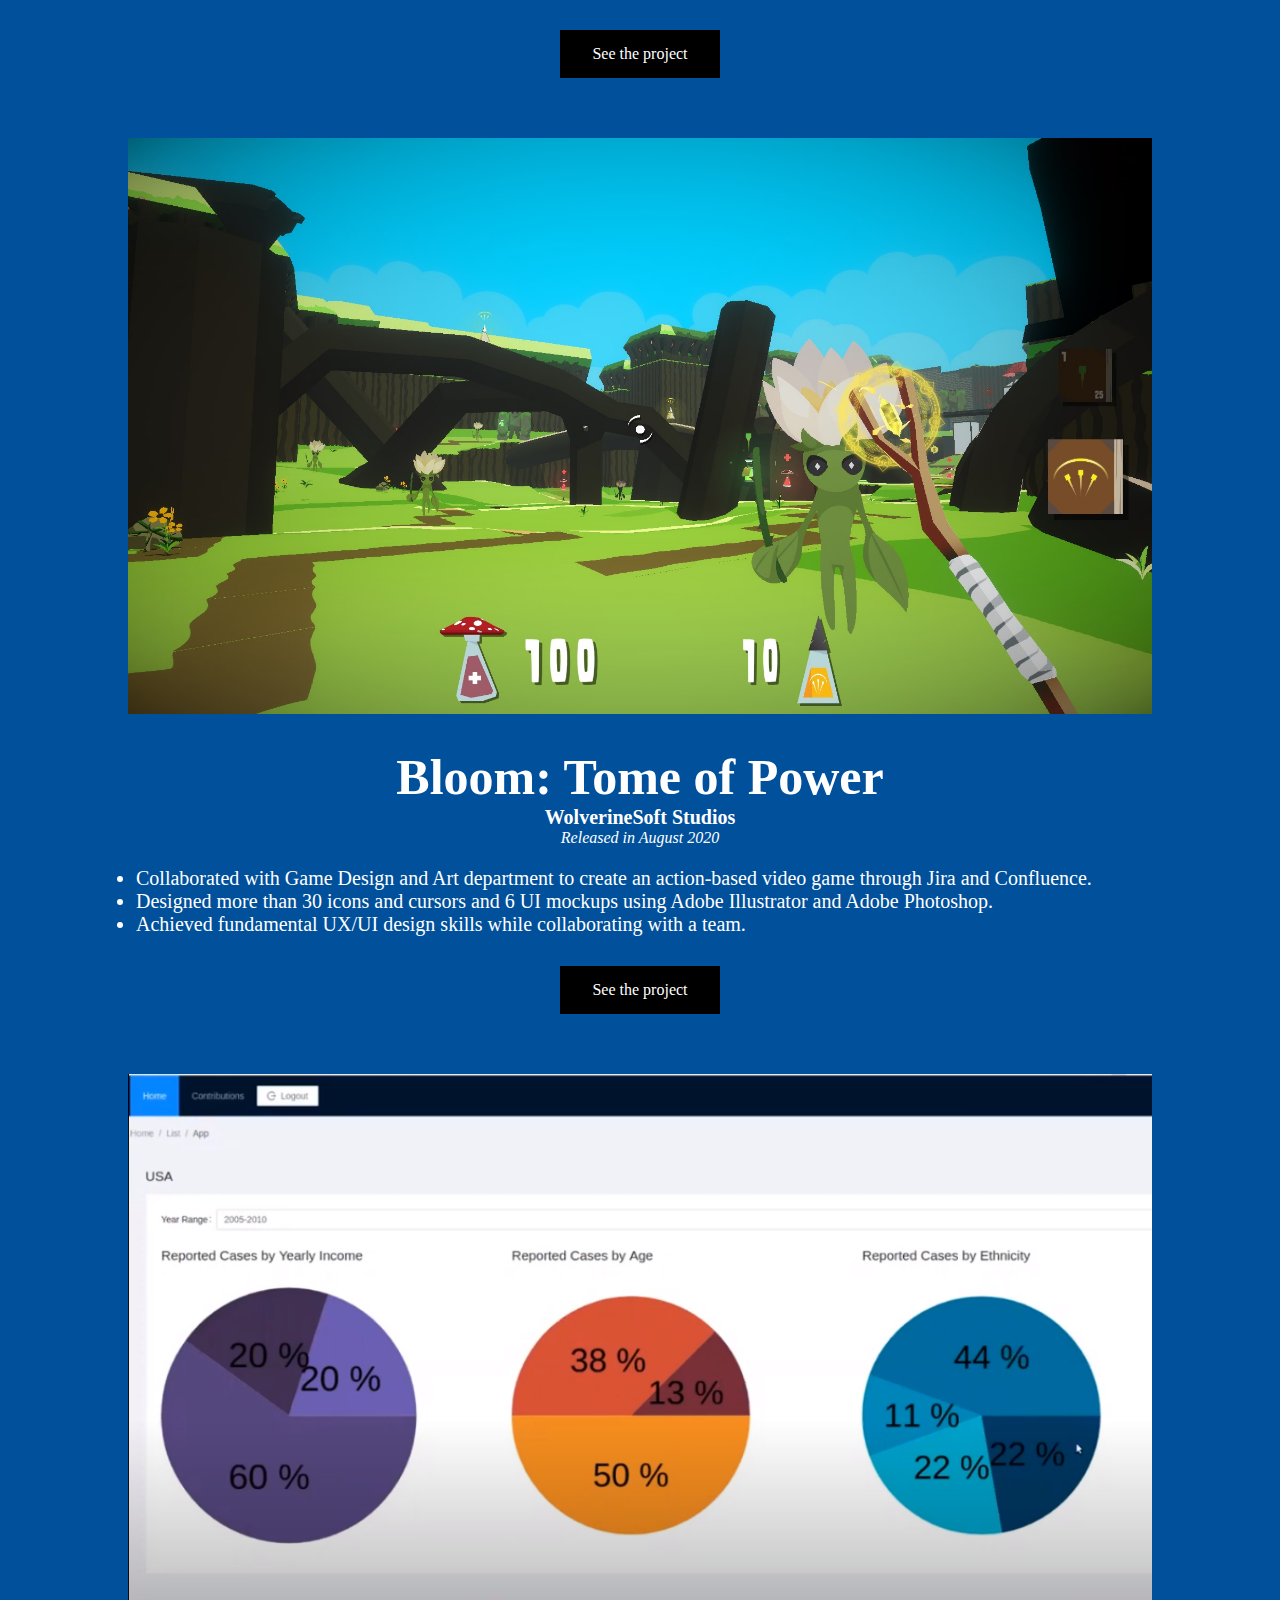
==== commit 982d7098: "secret commitment" ====
--- a/projects.html
+++ b/projects.html
@@ -23,19 +23,6 @@
         <li id="list"><a href="resume.html">Resume</a></li>
         <li style="float:right"><a class="deniz" href="index.html">Deniz K Acikbas</a></li>
     </ul>
-    <img style="margin-bottom: 0;" src="projects/dating.png" class="center ">
-    <div class="xase">
-        <h1 style="color:white; font-size: 50px;  margin-bottom: 0;">Dating for Nerds</h1>
-        <p style="color: white; font-size: 20px;   margin: 0; padding-top: 0;"><b>Personal Project</b></p>
-        <p style="color: white; font-size: 16px;   margin: 0; padding-top: 0;"><em>Released in January 22nd 2022</em></p>
-        <ul class="about" style="color:white; font-size: 20px;">
-            <li>Conducted research on people who use dating apps to find their partner.</li>
-            <li>Collaborated as Full Stack developer to build a program to help people select their partners based on certain criteria's such as their college degree, profits and text responds.</li>
-            <li>Developed the entire application using Windows Forms and C#.</li>
-            <li>Published the project on GitHub.</li>
-        </ul>
-        <a href="https://github.com/denizkarya1999/dating_for_nerds" class="button">See the project</a>
-        </div>
         <img style="margin-bottom: 0;" src="projects/xase.png" class="center ">
         <div class="xase">
             <h1 style="color:white; font-size: 50px;  margin-bottom: 0;">Xase</h1>
@@ -191,87 +178,6 @@
             </ul>
             <a href="https://github.com/denizkarya1999/x_player" class="button">See the project</a>
         </div>
-        <img style="margin-bottom: 0;" src="projects/safety.png" class="center_2">
-        <div class="xase">
-            <h1 style="color:white; font-size: 50px;  margin-bottom: 0;">Safety Doggo</h1>
-            <p style="color: white; font-size: 20px;   margin: 0; padding-top: 0;"><b>Personal Project</b></p>
-            <p style="color: white; font-size: 16px;   margin: 0; padding-top: 0;"><em>Released in May 16th 2021</em></p>
-            <ul class="about" style="color:white; font-size: 20px;">
-                <li>Developed a safety app for underrepresented minorities to prevent them from being attacked, bullied, or discriminated against because of who they are.</li>
-                <li>Collaborated with back-end developers as both a UX/UI developer and front-end developer.</li>
-                <li>Created 10 UI mockups, 33 icons and 2 pages using Adobe XD, HTML, CSS, and JavaScript.</li>
-                <li>Published the project on both Devpost and GitHub.</li>
-            </ul>
-            <a href="https://github.com/denizkarya1999/project_safety" class="button">See the project</a>
-        </div>
-        <img style="margin-bottom: 0;" src="projects/currency.png" class="center_2">
-        <div class="xase">
-            <h1 style="color:white; font-size: 50px;  margin-bottom: 0;">Xurrency</h1>
-            <p style="color: white; font-size: 20px;   margin: 0; padding-top: 0;"><b>Personal Project</b></p>
-            <p style="color: white; font-size: 16px;   margin: 0; padding-top: 0;"><em>Released in March 2021</em></p>
-            <ul class="about" style="color:white; font-size: 20px;">
-                <li>Brainstormed on a basic finance application which will convert the money in given amount to value in another currency and provide updates from various news resources based on financial news such as WSJ and CNN Money.</li>
-                <li>Collaborated as both Front-End and Back-End developer.</li>
-                <li>Created Currency Convertor, Financial News and About pages using Windows Forms and C#.</li>
-                <li>Published the project on GitHub.</li>
-            </ul>
-            <a href="https://github.com/denizkarya1999/xurrency" class="button">See the project</a>
-        </div>
-        <img style="margin-bottom: 0;" src="projects/word.png" class="center_2">
-        <div class="xase">
-            <h1 style="color:white; font-size: 50px;  margin-bottom: 0;">X Word</h1>
-            <p style="color: white; font-size: 20px;   margin: 0; padding-top: 0;"><b>Personal Project</b></p>
-            <p style="color: white; font-size: 16px;   margin: 0; padding-top: 0;"><em>Released in December 2020</em></p>
-            <ul class="about" style="color:white; font-size: 20px;">
-                <li>Brainstormed on a portable text editor which can be run on any device with Java Virtual Machine (JVM).</li>
-                <li>Collaborated both as Front-End and Back-End developer.</li>
-                <li>Developed the entire application using Java.</li>
-                <li>Published the project on GitHub.</li>
-            </ul>
-            <a href="https://github.com/denizkarya1999/x_word" class="button">See the project</a>
-        </div>
-        <img style="margin-bottom: 0;" src="projects/bloom.jpg" class="center_2">
-        <div class="xase">
-            <h1 style="color:white; font-size: 50px;  margin-bottom: 0;">Bloom: Tome of Power</h1>
-            <p style="color: white; font-size: 20px;   margin: 0; padding-top: 0;"><b>WolverineSoft Studios</b></p>
-            <p style="color: white; font-size: 16px;   margin: 0; padding-top: 0;"><em>Released in August 2020</em></p>
-            <ul class="about" style="color:white; font-size: 20px;">
-                <li>Collaborated with Game Design and Art department to create an action-based video game through Jira and Confluence.</li>
-                <li>Designed more than 30 icons and cursors and 6 UI mockups using Adobe Illustrator and Adobe Photoshop.</li>
-                <li>Achieved fundamental UX/UI design skills while collaborating with a team.</li>
-            </ul>
-            <a href="https://wolverinesoft-studio.itch.io/bloom-tome-of-power" class="button">See the project</a>
-        </div>
-        <img style="margin-bottom: 0;" src="projects/story.png" class="center_2">
-        <div class="xase">
-            <h1 style="color:white; font-size: 50px;  margin-bottom: 0;">Social Story</h1>
-            <p style="color: white; font-size: 20px;   margin: 0; padding-top: 0;"><b>Data Day Grind, Major League Hacking</b></p>
-            <p style="color: white; font-size: 16px;   margin: 0; padding-top: 0;"><em>Released in July 2020</em></p>
-            <ul class="about" style="color:white; font-size: 20px;">
-                <li>Participated MLH`s online hackathon and founded the team.</li>
-                <li>Collaborated as a UI Developer with Front-End and Back-End developers to build a web app that visualizes the progression in data trends for sexual harassment cases all over the world.</li>
-                <li>Created 4 UI mockups using Adobe Illustrator (including logo).</li>
-                <li>Published application through Devpost.</li>
-            </ul>
-            <a href="https://github.com/denizkarya1999/social_story" class="button">See the project</a>
-        </div>
-        <img style="margin-bottom: 0;" src="projects/bus.png" class="center ">
-        <div class="xase">
-            <h1 style="color:white; font-size: 50px;  margin-bottom: 0;">BusX</h1>
-            <p style="color: white; font-size: 20px;   margin: 0; padding-top: 0;"><b>Personal Project</b></p>
-            <p style="color: white; font-size: 16px;   margin: 0; padding-top: 0;"><em>Released in June 2019</em></p>
-            <ul class="about" style="color:white; font-size: 20px;">
-                <li>Conducted research on simplifying GNU/Linux operating system for end-users.</li>
-                <li>Managed project without collaboration.</li>
-                <li>Created 150 GUI Mockups, 24 sounds during the development process.</li>
-                <li>Suspended development process due to lack of programming knowledge.</li>
-            </ul>
-            <a href="https://github.com/denizkarya1999/BusX-OS-Desktop-User-Interface" class="button_2">See the project</a>
-        </div>
-        <p class="copyright" style="color: white; font-size: 15px;  margin: 0; padding-top: 0;">2021 � Deniz K Acikbas. All rights are reserved.</p>
-=======
-        <a href="https://github.com/denizkarya1999/x_player" class="button">See the project</a>
-    </div>
     <img style="margin-bottom: 0;" src="projects/safety.png" class="center_2">
     <div class="xase">
         <h1 style="color:white; font-size: 50px;  margin-bottom: 0;">Safety Doggo</h1>
@@ -350,6 +256,5 @@
         <a href="https://github.com/denizkarya1999/BusX-OS-Desktop-User-Interface" class="button_2">See the project</a>
     </div>
     <p class="copyright" style="color: white; font-size: 15px;  margin: 0; padding-top: 0;">2022 &copy; Deniz K Acikbas. All rights are reserved.</p>
->>>>>>> 11a6c50e865fee13bce2597110dc0ce94d8abd96
 </body>
 </html>
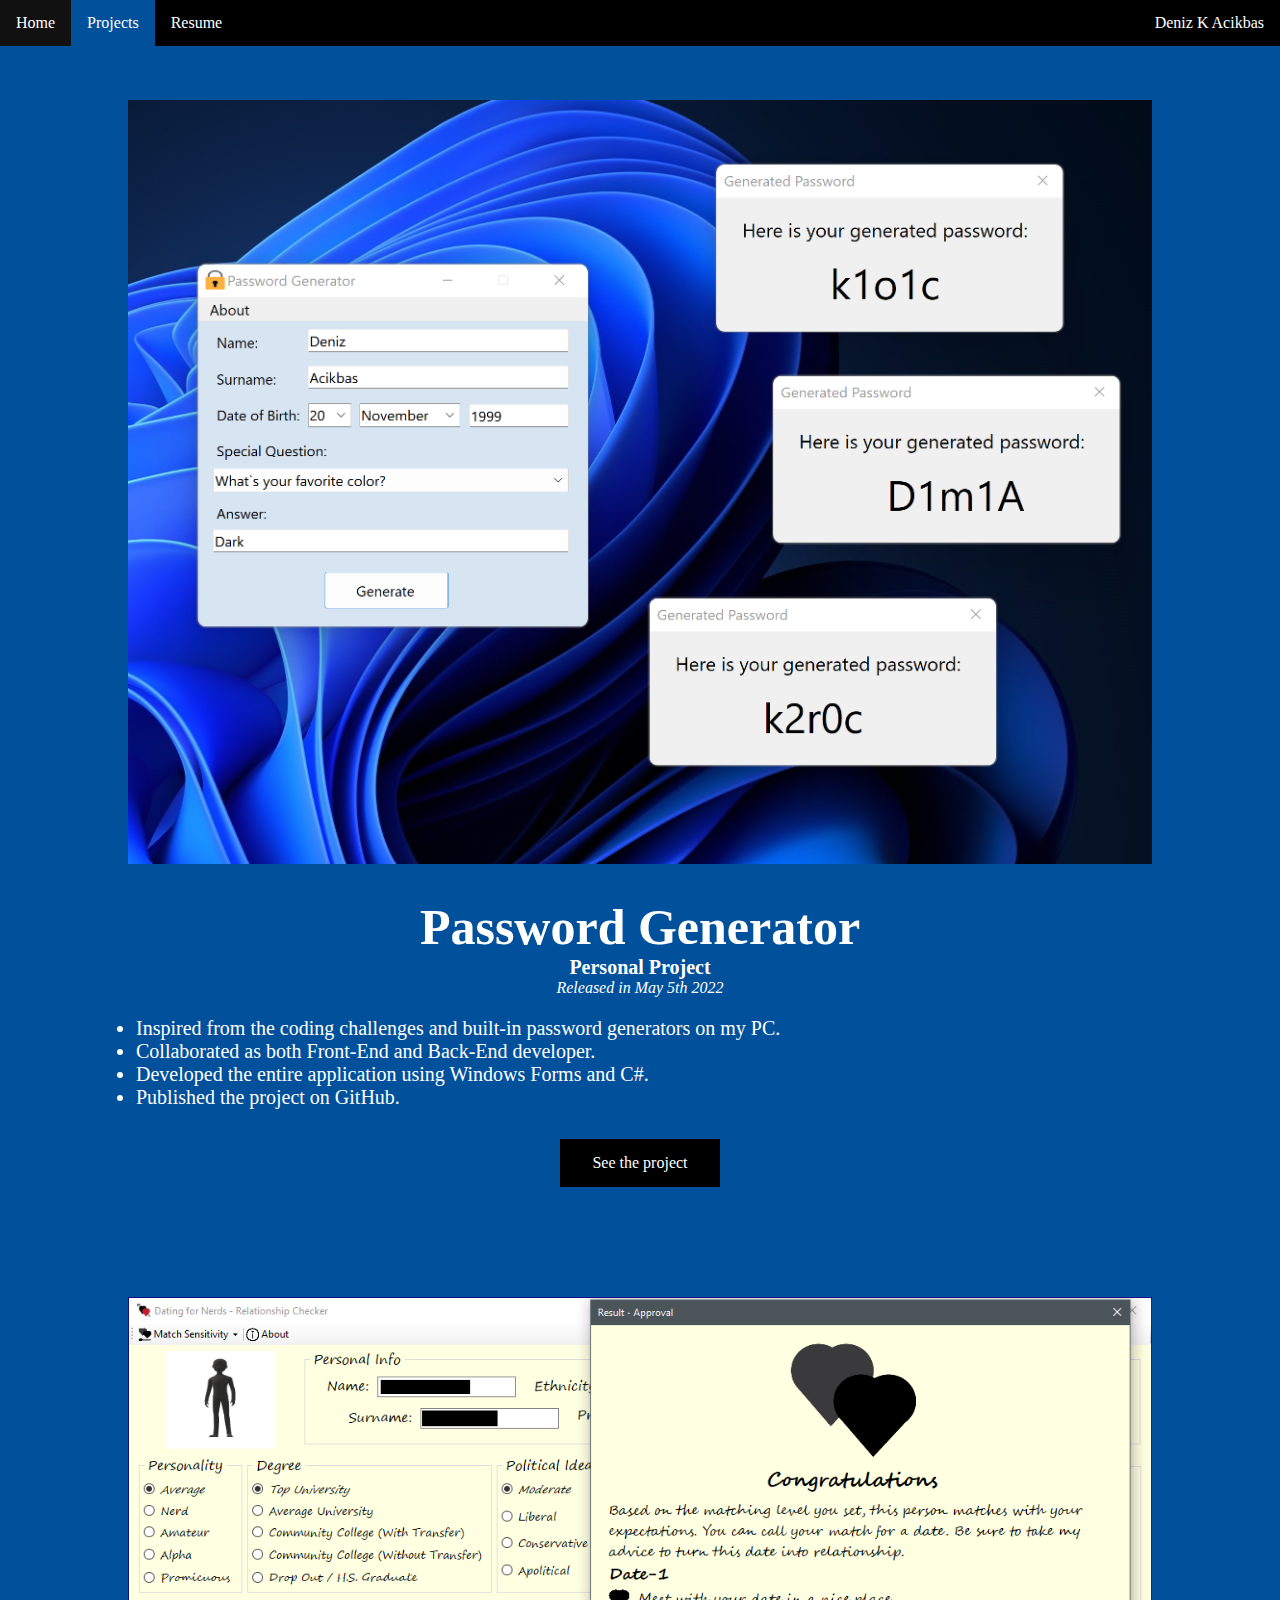
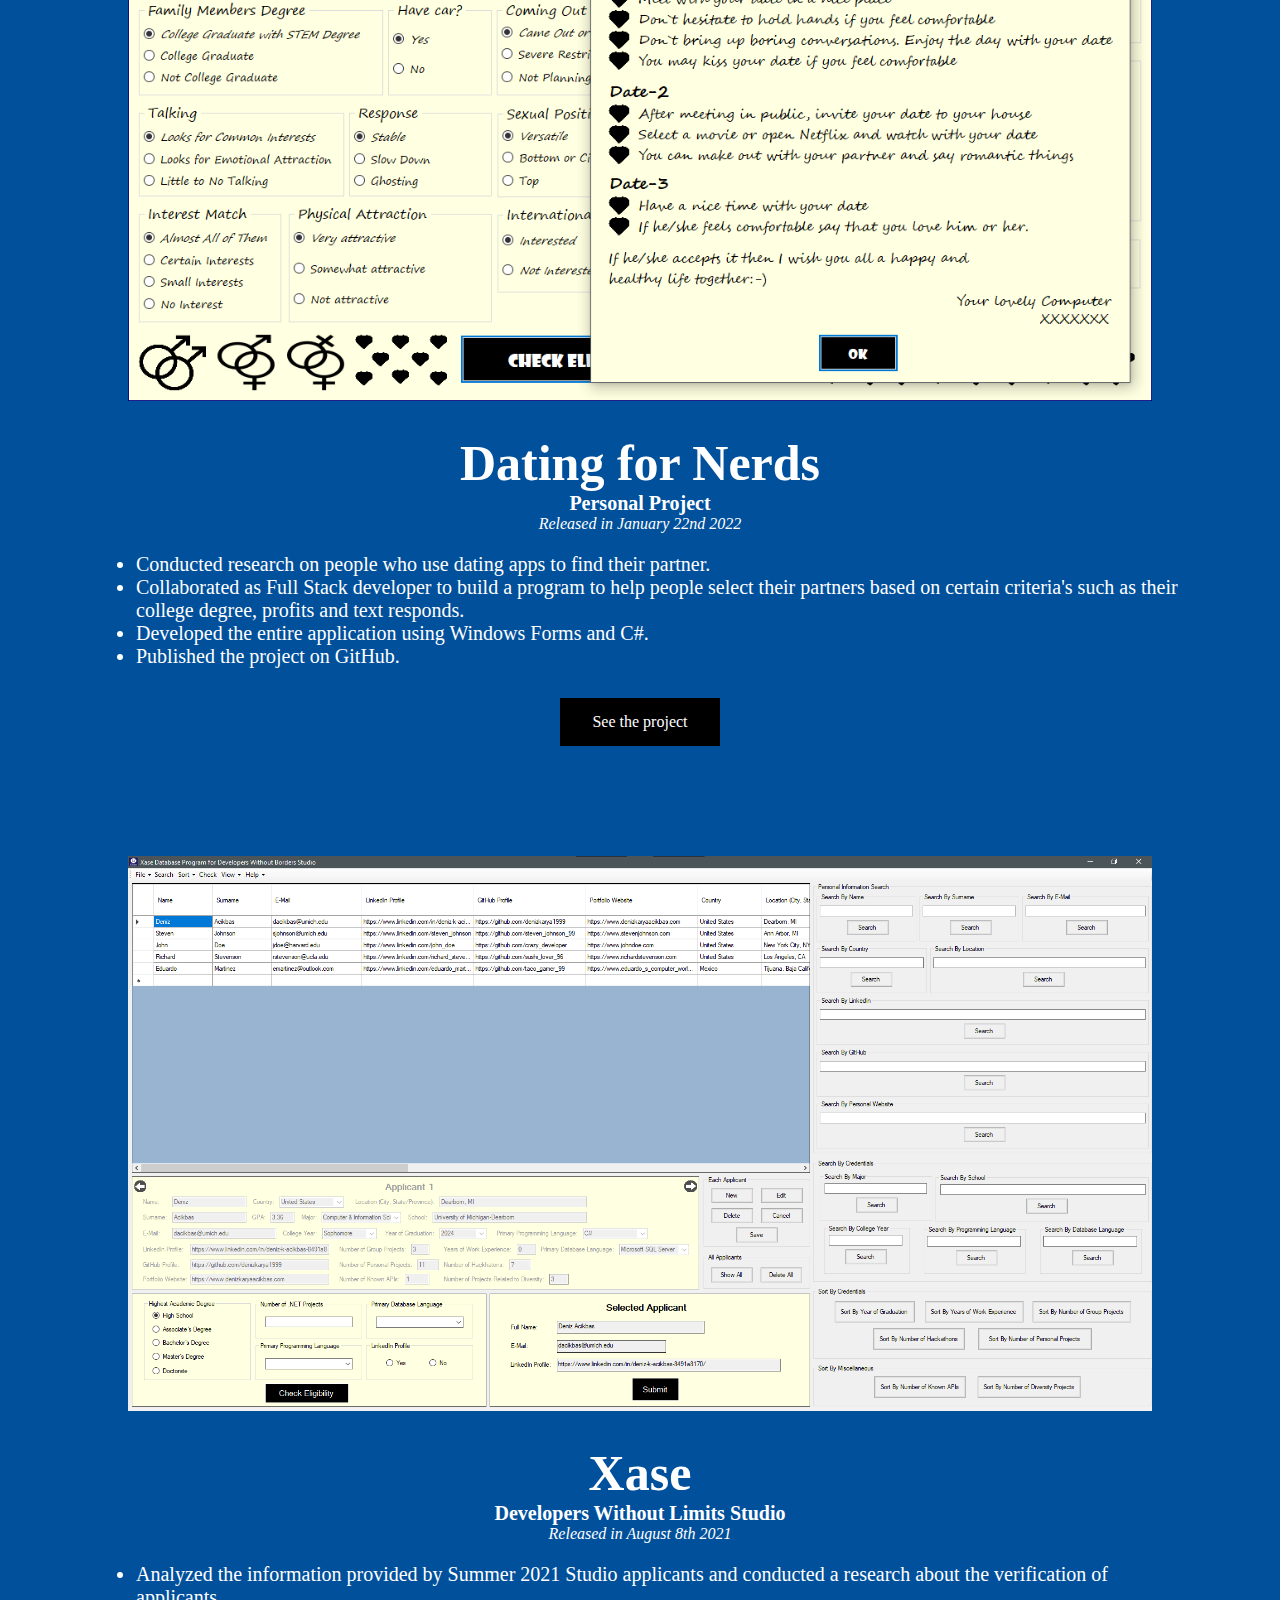
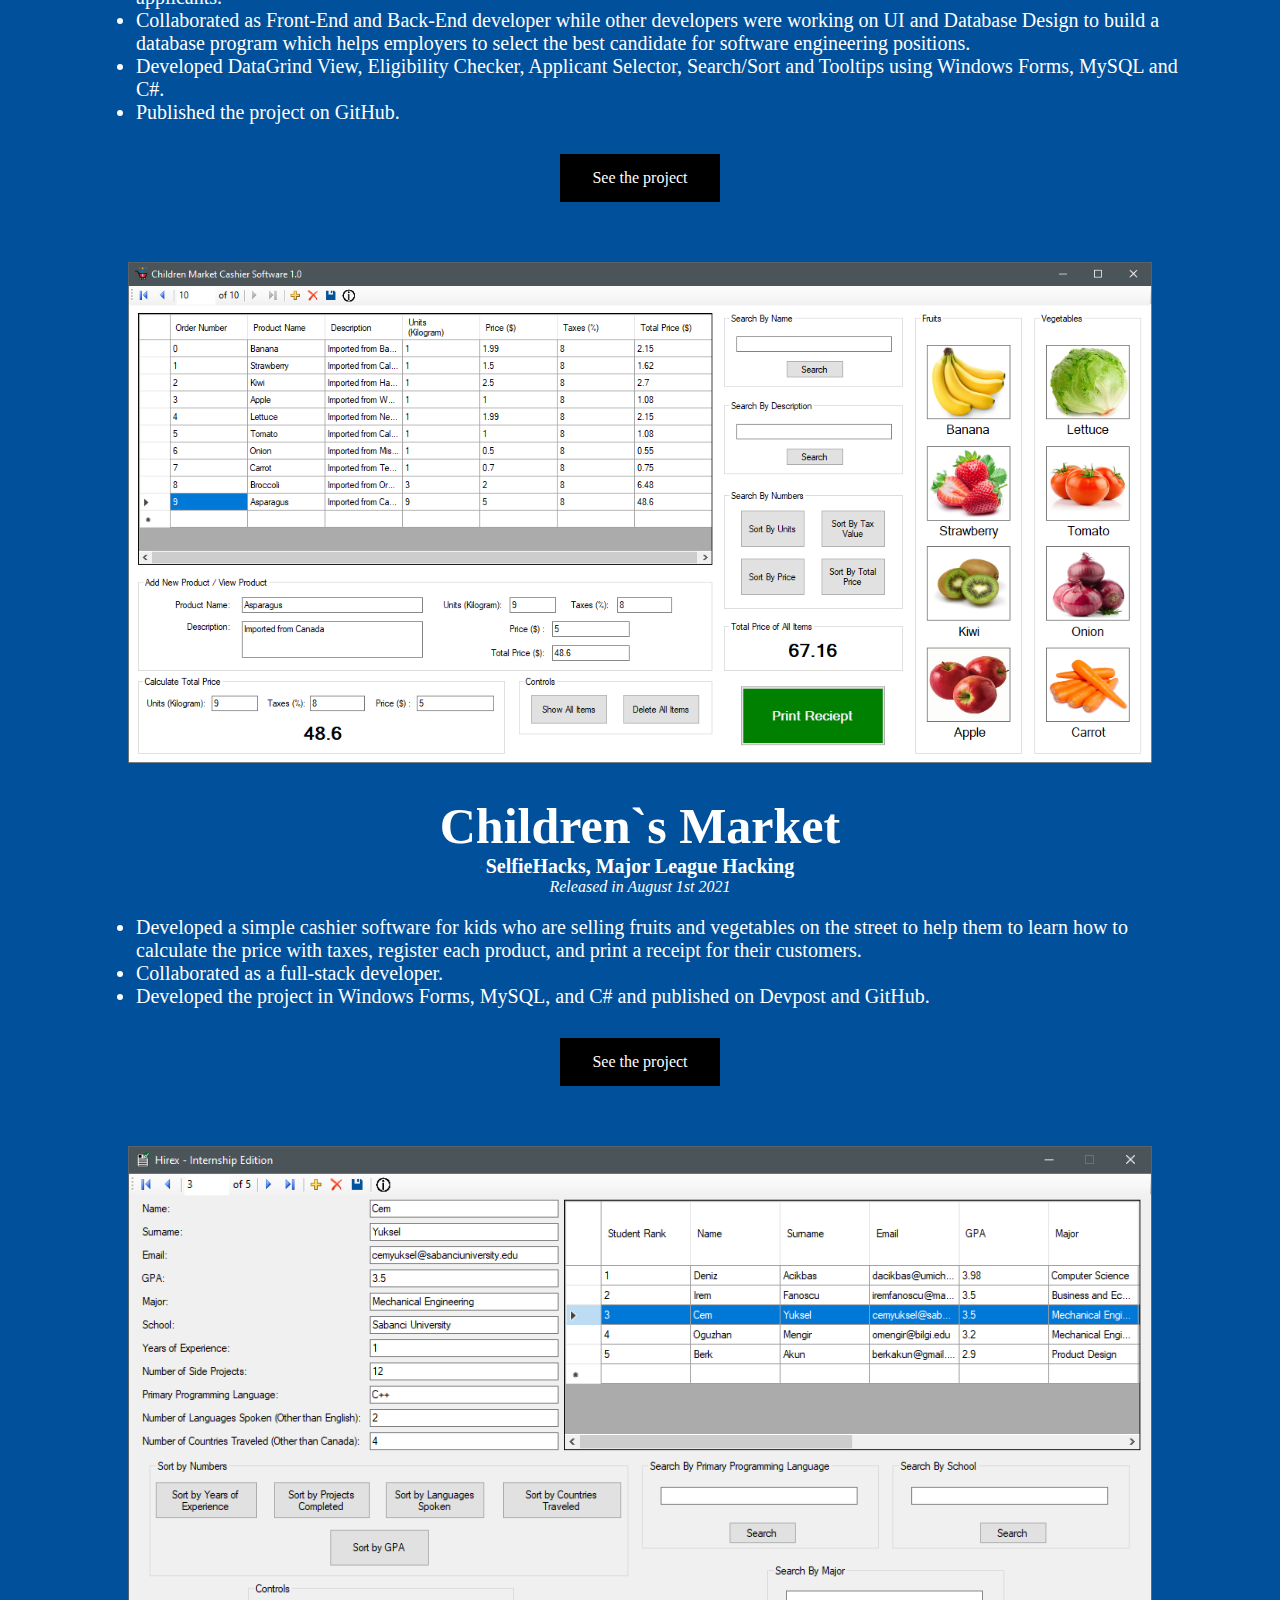
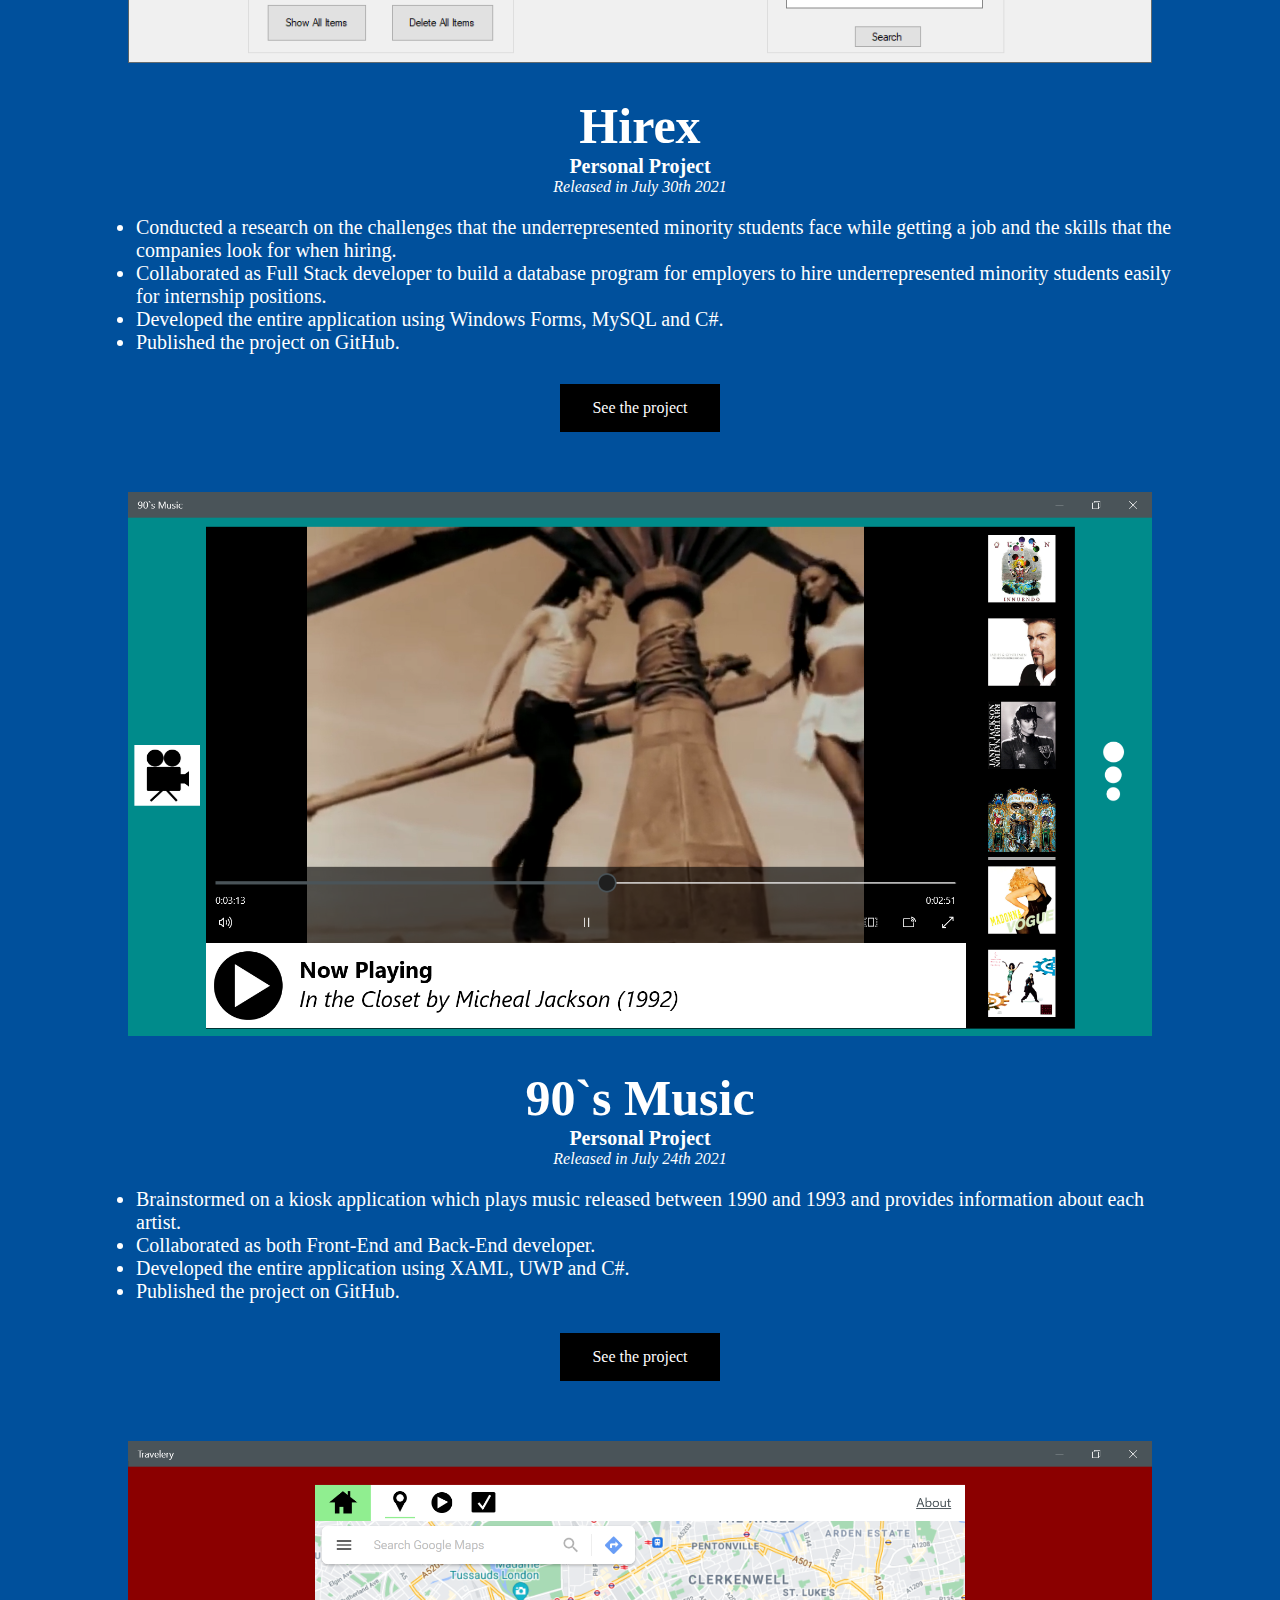
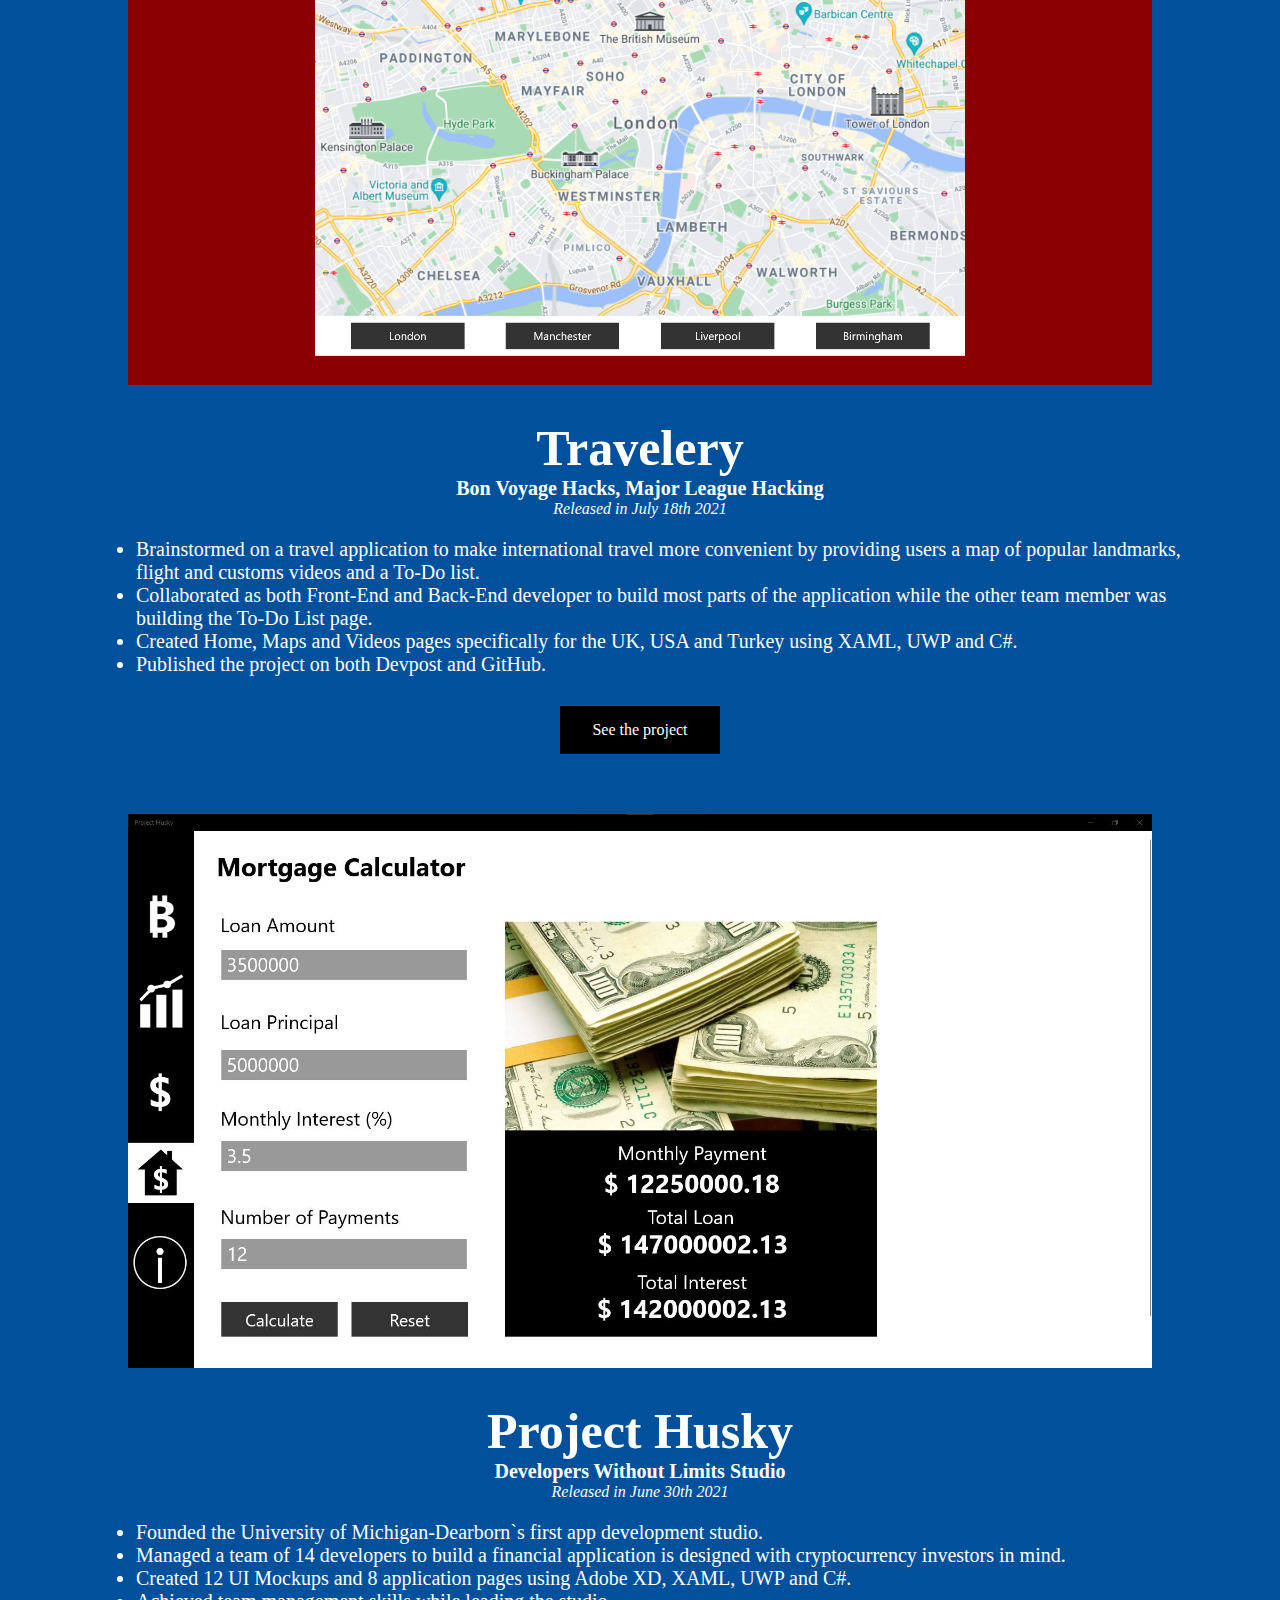
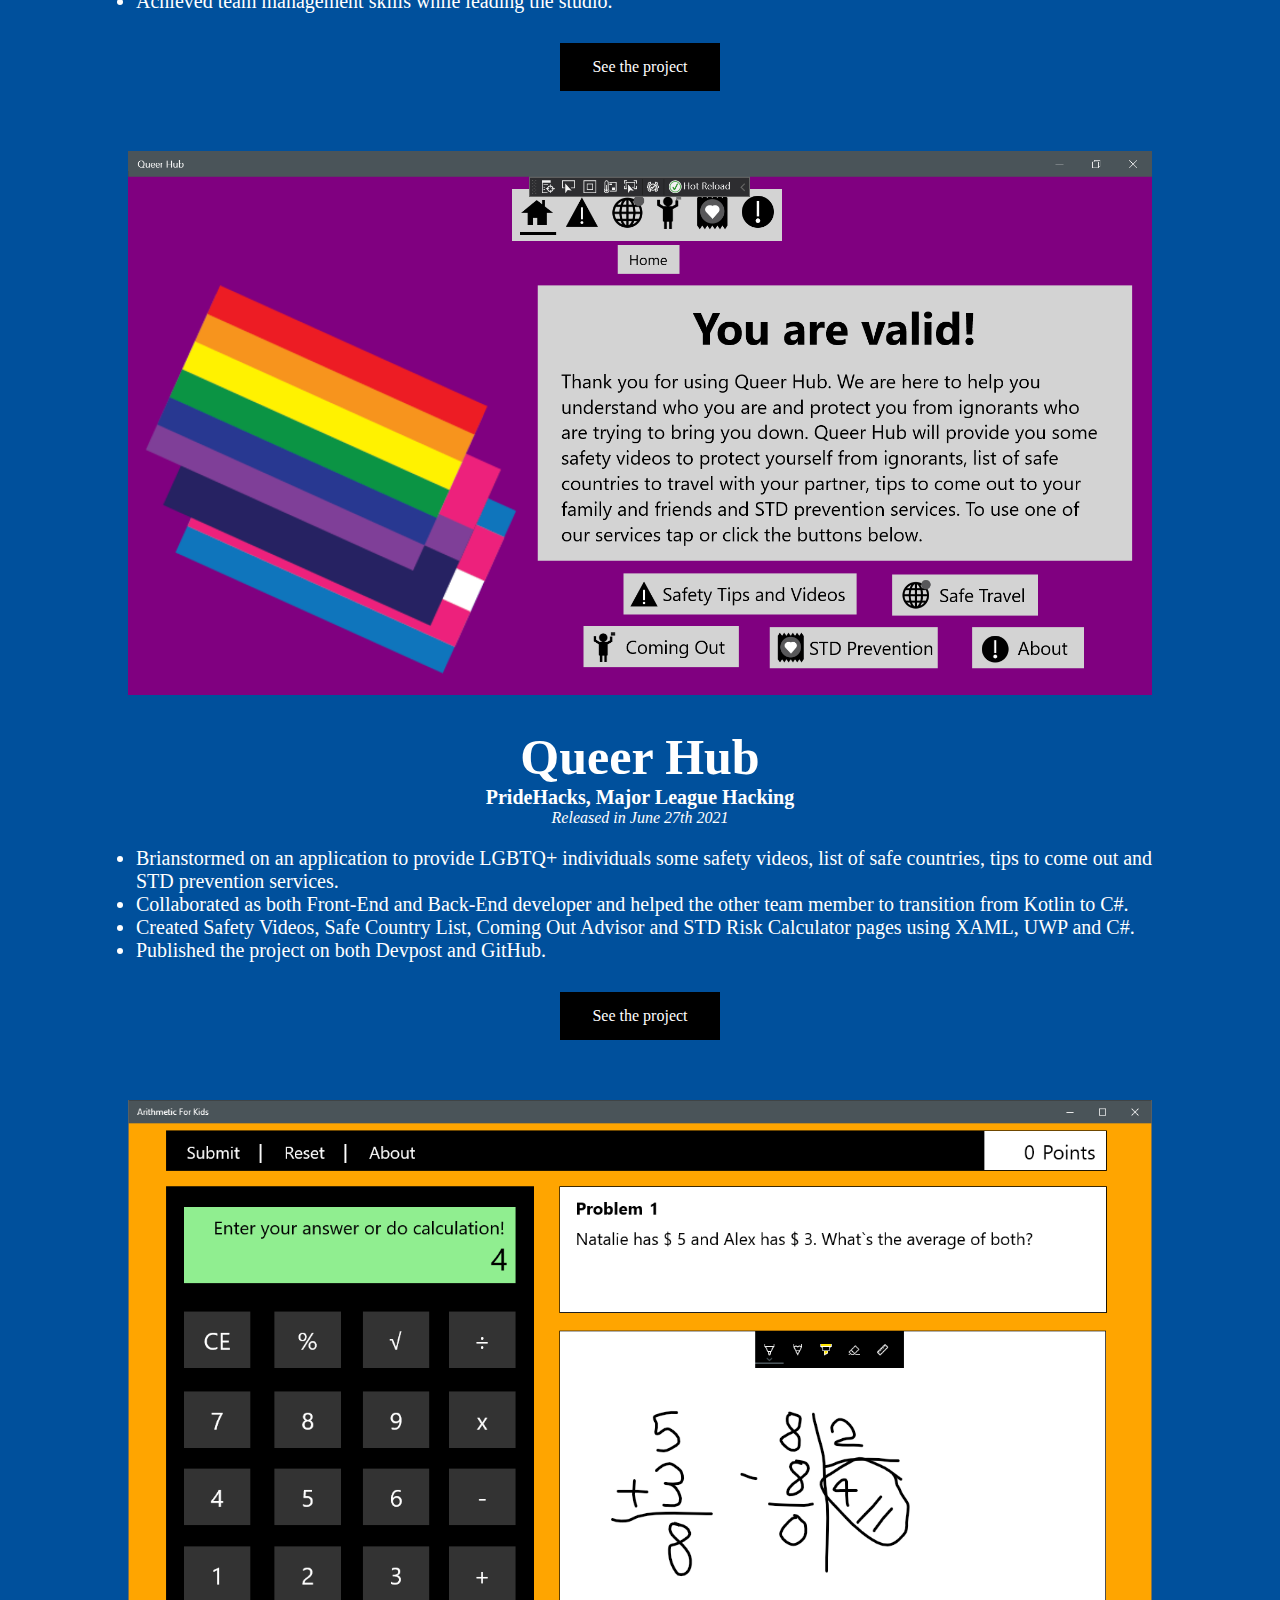
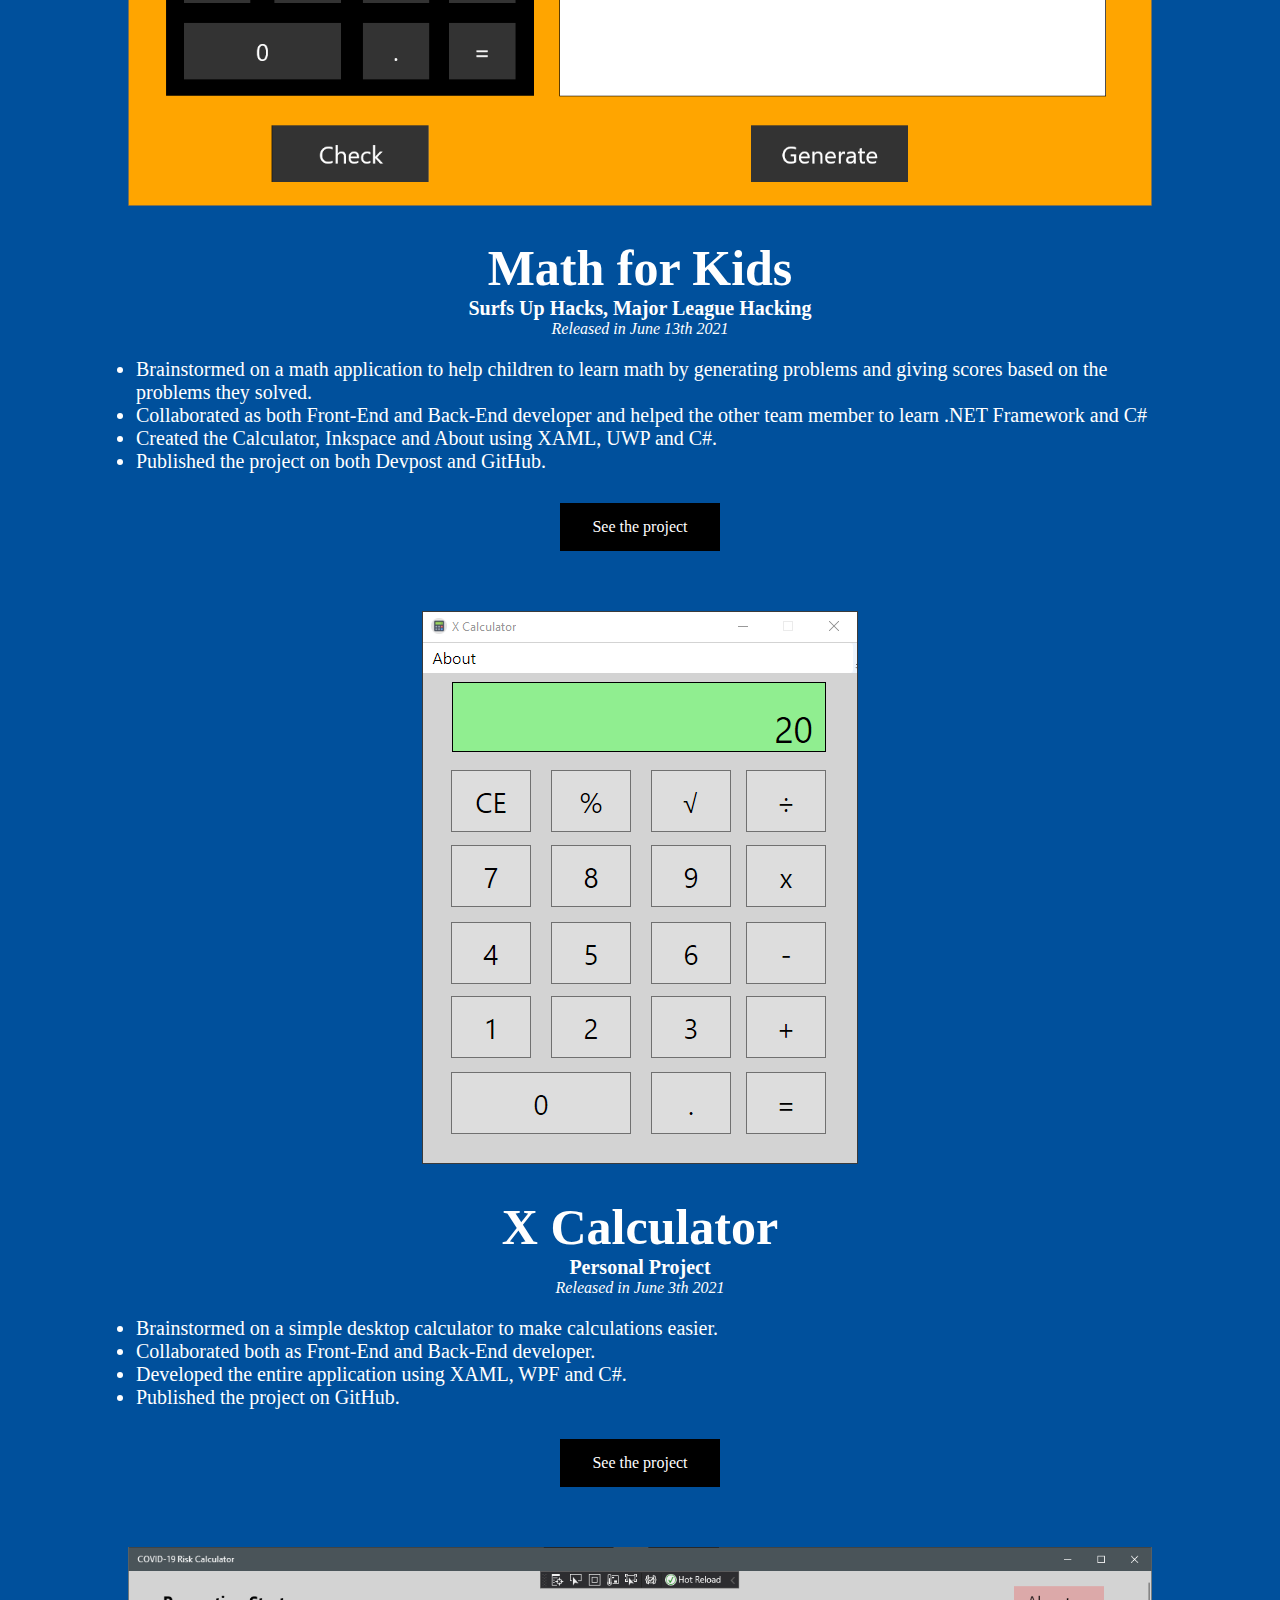
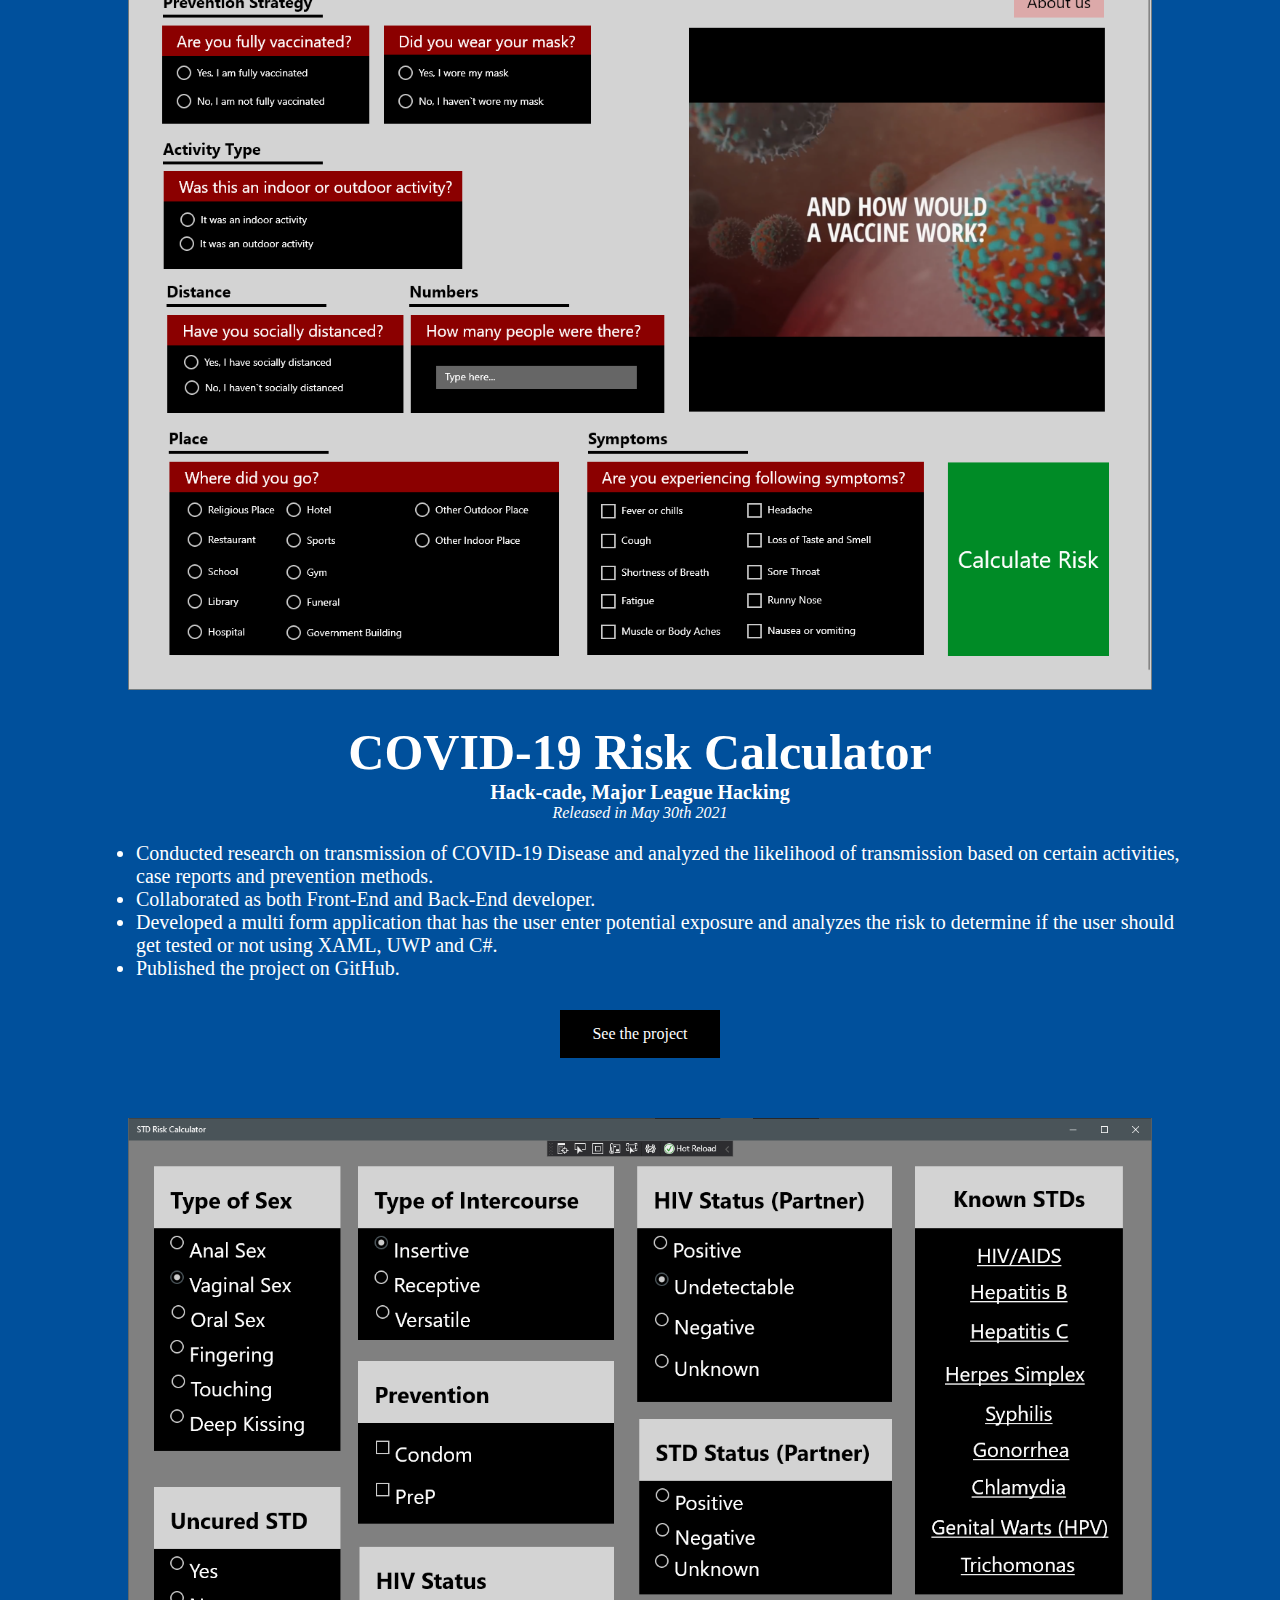
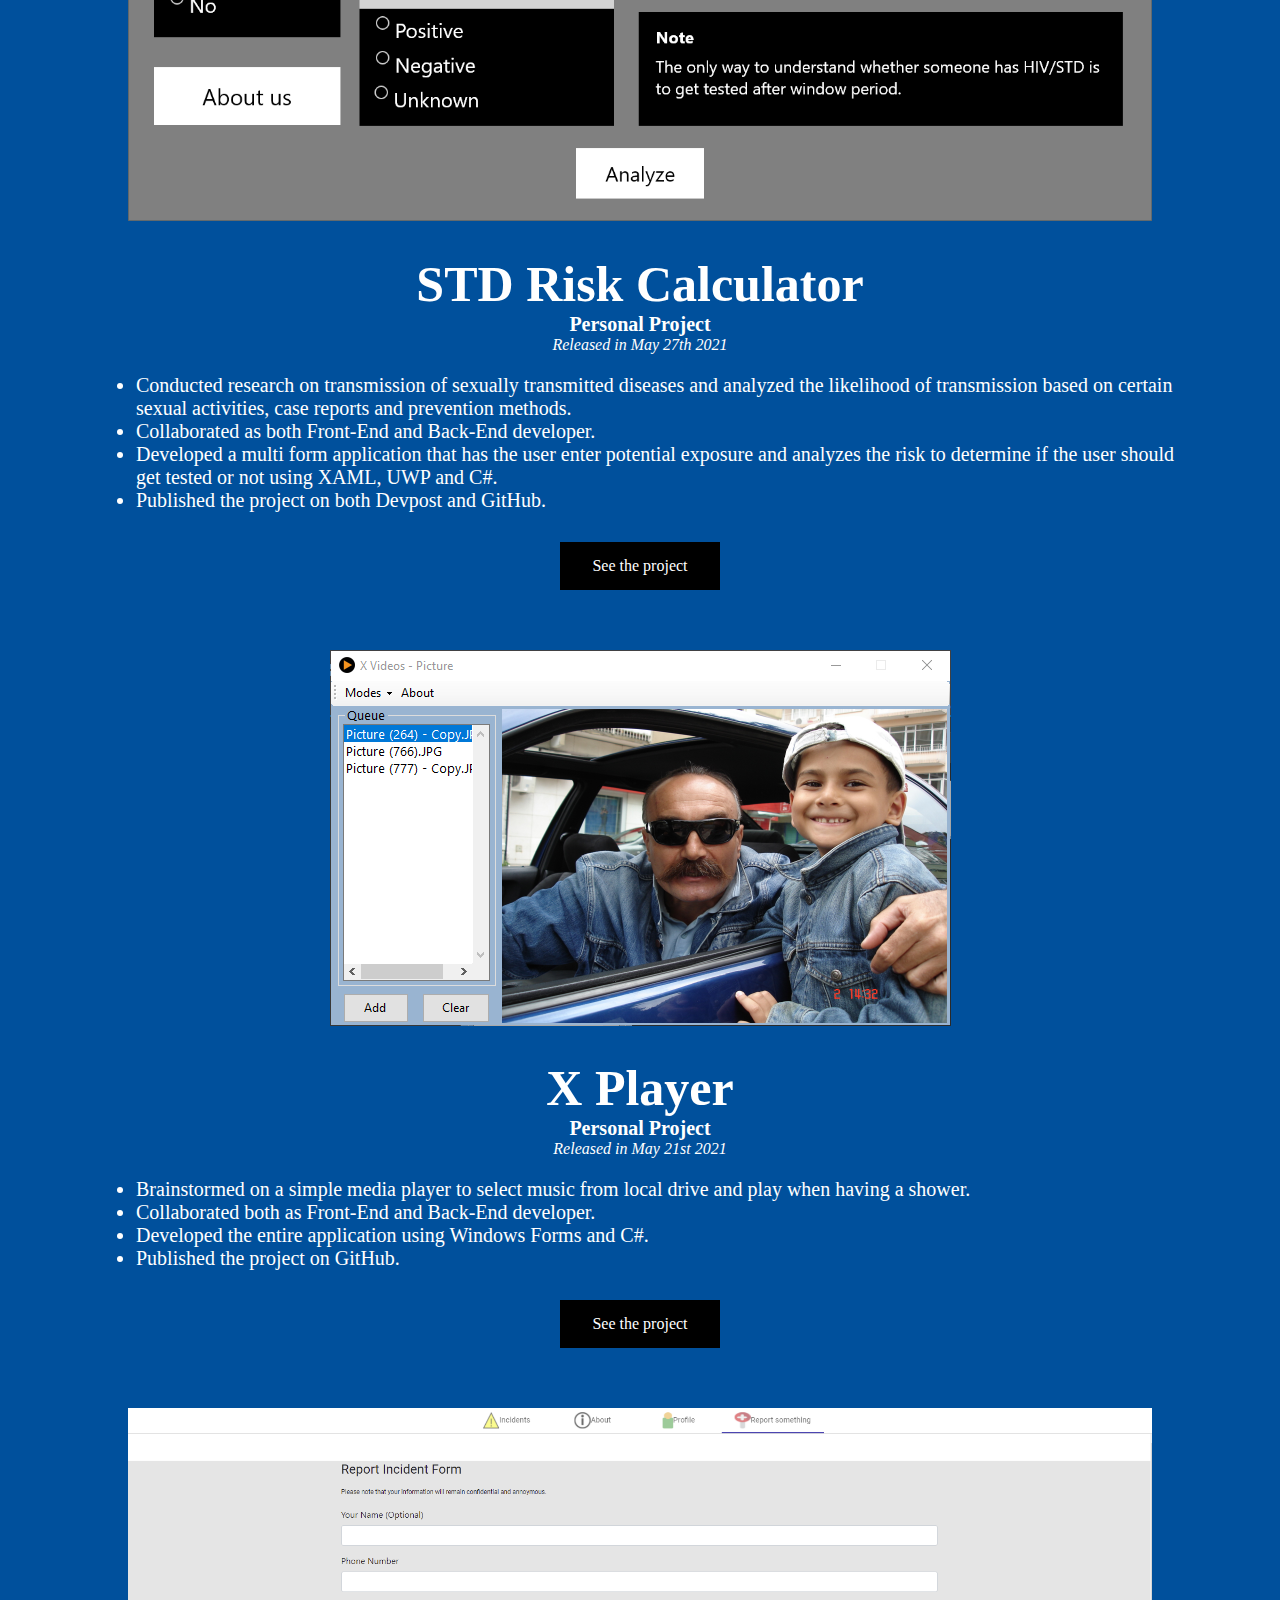
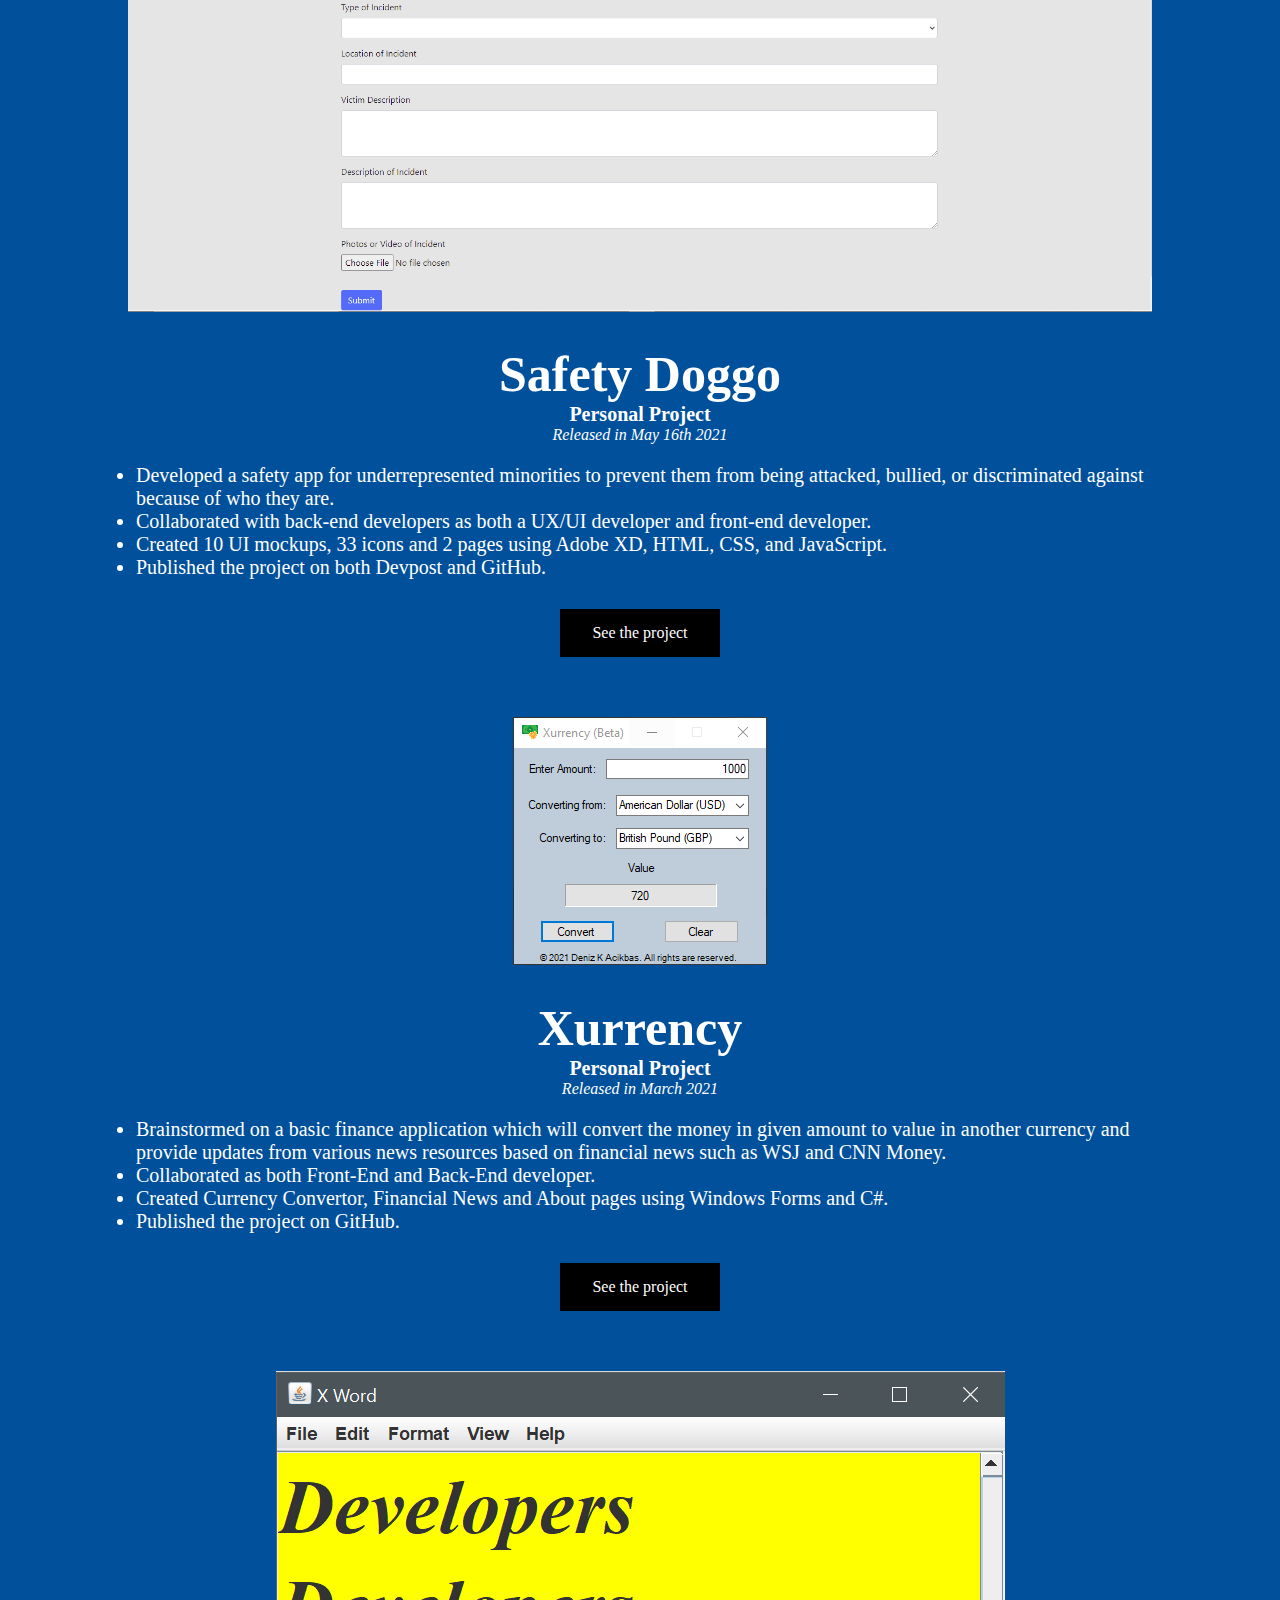
==== commit f909c6e7: "commitment" ====
--- a/projects.html
+++ b/projects.html
@@ -23,161 +23,187 @@
         <li id="list"><a href="resume.html">Resume</a></li>
         <li style="float:right"><a class="deniz" href="index.html">Deniz K Acikbas</a></li>
     </ul>
-        <img style="margin-bottom: 0;" src="projects/xase.png" class="center ">
-        <div class="xase">
-            <h1 style="color:white; font-size: 50px;  margin-bottom: 0;">Xase</h1>
-            <p style="color: white; font-size: 20px;   margin: 0; padding-top: 0;"><b>Developers Without Limits Studio</b></p>
-            <p style="color: white; font-size: 16px;   margin: 0; padding-top: 0;"><em>Released in August 8th 2021</em></p>
-            <ul class="about" style="color:white; font-size: 20px;">
-                <li>Analyzed the information provided by Summer 2021 Studio applicants and conducted a research about the verification of applicants.</li>
-                <li>Collaborated as Front-End and Back-End developer while other developers were working on UI and Database Design to build a database program which helps employers to select the best candidate for software engineering positions.</li>
-                <li>Developed DataGrind View, Eligibility Checker, Applicant Selector, Search/Sort and Tooltips using Windows Forms, MySQL and C#.</li>
-                <li>Published the project on GitHub.</li>
-            </ul>
-            <a href="https://github.com/Developers-Without-Limits-Studio/Xase" class="button">See the project</a>
-        </div>
-        <img style="margin-bottom: 0;" src="projects/children_market.png" class="center_2">
-        <div class="xase">
-            <h1 style="color:white; font-size: 50px;  margin-bottom: 0;">Children`s Market</h1>
-            <p style="color: white; font-size: 20px;   margin: 0; padding-top: 0;"><b>SelfieHacks, Major League Hacking </b></p>
-            <p style="color: white; font-size: 16px;   margin: 0; padding-top: 0;"><em>Released in August 1st 2021</em></p>
-            <ul class="about" style="color:white; font-size: 20px;">
-                <li>Developed a simple cashier software for kids who are selling fruits and vegetables on the street to help them to learn how to calculate the price with taxes, register each product, and print a receipt for their customers.</li>
-                <li>Collaborated as a full-stack developer.</li>
-                <li>Developed the project in Windows Forms, MySQL, and C# and published on Devpost and GitHub.</li>
-            </ul>
-            <a href="https://github.com/denizkarya1999/children_market_cashier_software" class="button">See the project</a>
-        </div>
-        <img style="margin-bottom: 0;" src="projects/hirex.png" class="center_2">
-        <div class="xase">
-            <h1 style="color:white; font-size: 50px;  margin-bottom: 0;">Hirex</h1>
-            <p style="color: white; font-size: 20px;   margin: 0; padding-top: 0;"><b>Personal Project</b></p>
-            <p style="color: white; font-size: 16px;   margin: 0; padding-top: 0;"><em>Released in July 30th 2021</em></p>
-            <ul class="about" style="color:white; font-size: 20px;">
-                <li>Conducted a research on the challenges that the underrepresented minority students face while getting a job and the skills that the companies look for when hiring.</li>
-                <li>Collaborated as Full Stack developer to build a database program for employers to hire underrepresented minority students easily for internship positions.</li>
-                <li>Developed the entire application using Windows Forms, MySQL and C#.</li>
-                <li>Published the project on GitHub.</li>
-            </ul>
-            <a href="https://github.com/denizkarya1999/hirex" class="button">See the project</a>
-        </div>
-        <img style="margin-bottom: 0;" src="projects/90_music.png" class="center_2">
-        <div class="xase">
-            <h1 style="color:white; font-size: 50px;  margin-bottom: 0;">90`s Music</h1>
-            <p style="color: white; font-size: 20px;   margin: 0; padding-top: 0;"><b>Personal Project</b></p>
-            <p style="color: white; font-size: 16px;   margin: 0; padding-top: 0;"><em>Released in July 24th 2021</em></p>
-            <ul class="about" style="color:white; font-size: 20px;">
-                <li>Brainstormed on a kiosk application which plays music released between 1990 and 1993 and provides information about each artist.</li>
-                <li>Collaborated as both Front-End and Back-End developer.</li>
-                <li>Developed the entire application using XAML, UWP and C#.</li>
-                <li>Published the project on GitHub.</li>
-            </ul>
-            <a href="https://github.com/denizkarya1999/90-s-Music" class="button">See the project</a>
-        </div>
-        <img style="margin-bottom: 0;" src="projects/travelery.png" class="center_2">
-        <div class="xase">
-            <h1 style="color:white; font-size: 50px;  margin-bottom: 0;">Travelery</h1>
-            <p style="color: white; font-size: 20px;   margin: 0; padding-top: 0;"><b>Bon Voyage Hacks, Major League Hacking</b></p>
-            <p style="color: white; font-size: 16px;   margin: 0; padding-top: 0;"><em>Released in July 18th 2021</em></p>
-            <ul class="about" style="color:white; font-size: 20px;">
-                <li>Brainstormed on a travel application to make international travel more convenient by providing users a map of popular landmarks, flight and customs videos and a To-Do list.</li>
-                <li>Collaborated as both Front-End and Back-End developer to build most parts of the application while the other team member was building the To-Do List page.</li>
-                <li>Created Home, Maps and Videos pages specifically for the UK, USA and Turkey using XAML, UWP and C#.</li>
-                <li>Published the project on both Devpost and GitHub.</li>
-            </ul>
-            <a href="https://github.com/denizkarya1999/Travelery" class="button">See the project</a>
-        </div>
-        <img style="margin-bottom: 0;" src="projects/husky.jpg" class="center_2">
-        <div class="xase">
-            <h1 style="color:white; font-size: 50px;  margin-bottom: 0;">Project Husky</h1>
-            <p style="color: white; font-size: 20px;   margin: 0; padding-top: 0;"><b>Developers Without Limits Studio</b></p>
-            <p style="color: white; font-size: 16px;   margin: 0; padding-top: 0;"><em>Released in June 30th 2021</em></p>
-            <ul class="about" style="color:white; font-size: 20px;">
-                <li>Founded the University of Michigan-Dearborn`s first app development studio.</li>
-                <li>Managed a team of 14 developers to build a financial application is designed with cryptocurrency investors in mind.</li>
-                <li>Created 12 UI Mockups and 8 application pages using Adobe XD, XAML, UWP and C#.</li>
-                <li>Achieved team management skills while leading the studio.</li>
-            </ul>
-            <a href="https://github.com/Developers-Without-Limits-Studio/project-husky" class="button">See the project</a>
-        </div>
-        <img style="margin-bottom: 0;" src="projects/queer.png" class="center_2">
-        <div class="xase">
-            <h1 style="color:white; font-size: 50px;  margin-bottom: 0;">Queer Hub</h1>
-            <p style="color: white; font-size: 20px;   margin: 0; padding-top: 0;"><b>PrideHacks, Major League Hacking</b></p>
-            <p style="color: white; font-size: 16px;   margin: 0; padding-top: 0;"><em>Released in June 27th 2021</em></p>
-            <ul class="about" style="color:white; font-size: 20px;">
-                <li>Brianstormed on an application to provide LGBTQ+ individuals some safety videos, list of safe countries, tips to come out and STD prevention services.</li>
-                <li>Collaborated as both Front-End and Back-End developer and helped the other team member to transition from Kotlin to C#.</li>
-                <li>Created Safety Videos, Safe Country List, Coming Out Advisor and STD Risk Calculator pages using XAML, UWP and C#.</li>
-                <li>Published the project on both Devpost and GitHub.</li>
-            </ul>
-            <a href="https://github.com/denizkarya1999/queer_hub" class="button">See the project</a>
-        </div>
-        <img style="margin-bottom: 0;" src="projects/math.png" class="center_2">
-        <div class="xase">
-            <h1 style="color:white; font-size: 50px;  margin-bottom: 0;">Math for Kids</h1>
-            <p style="color: white; font-size: 20px;   margin: 0; padding-top: 0;"><b>Surfs Up Hacks, Major League Hacking</b></p>
-            <p style="color: white; font-size: 16px;   margin: 0; padding-top: 0;"><em>Released in June 13th 2021</em></p>
-            <ul class="about" style="color:white; font-size: 20px;">
-                <li>Brainstormed on a math application to help children to learn math by generating problems and giving scores based on the problems they solved.</li>
-                <li>Collaborated as both Front-End and Back-End developer and helped the other team member to learn .NET Framework and C#</li>
-                <li>Created the Calculator, Inkspace and About using XAML, UWP and C#.</li>
-                <li>Published the project on both Devpost and GitHub.</li>
-            </ul>
-            <a href="https://github.com/denizkarya1999/math_for_kids" class="button">See the project</a>
-        </div>
-        <img style="margin-bottom: 0;" src="projects/calculator.png" class="center_2">
-        <div class="xase">
-            <h1 style="color:white; font-size: 50px;  margin-bottom: 0;">X Calculator</h1>
-            <p style="color: white; font-size: 20px;   margin: 0; padding-top: 0;"><b>Personal Project</b></p>
-            <p style="color: white; font-size: 16px;   margin: 0; padding-top: 0;"><em>Released in June 3th 2021</em></p>
-            <ul class="about" style="color:white; font-size: 20px;">
-                <li>Brainstormed on a simple desktop calculator to make calculations easier.</li>
-                <li>Collaborated both as Front-End and Back-End developer.</li>
-                <li>Developed the entire application using XAML, WPF and C#.</li>
-                <li>Published the project on GitHub.</li>
-            </ul>
-            <a href="https://github.com/denizkarya1999/x_calculator" class="button">See the project</a>
-        </div>
-        <img style="margin-bottom: 0;" src="projects/covid.png" class="center_2">
-        <div class="xase">
-            <h1 style="color:white; font-size: 50px;  margin-bottom: 0;">COVID-19 Risk Calculator</h1>
-            <p style="color: white; font-size: 20px;   margin: 0; padding-top: 0;"><b>Hack-cade, Major League Hacking</b></p>
-            <p style="color: white; font-size: 16px;   margin: 0; padding-top: 0;"><em>Released in May 30th 2021</em></p>
-            <ul class="about" style="color:white; font-size: 20px;">
-                <li>Conducted research on transmission of COVID-19 Disease and analyzed the likelihood of transmission based on certain activities, case reports and prevention methods.</li>
-                <li>Collaborated as both Front-End and Back-End developer.</li>
-                <li>Developed a multi form application that has the user enter potential exposure and analyzes the risk to determine if the user should get tested or not using XAML, UWP and C#.</li>
-                <li>Published the project on GitHub.</li>
-            </ul>
-            <a href="https://github.com/denizkarya1999/covid-19_risk_calculator" class="button">See the project</a>
-        </div>
-        <img style="margin-bottom: 0;" src="projects/std.png" class="center_2">
-        <div class="xase">
-            <h1 style="color:white; font-size: 50px;  margin-bottom: 0;">STD Risk Calculator</h1>
-            <p style="color: white; font-size: 20px;   margin: 0; padding-top: 0;"><b>Personal Project</b></p>
-            <p style="color: white; font-size: 16px;   margin: 0; padding-top: 0;"><em>Released in May 27th 2021</em></p>
-            <ul class="about" style="color:white; font-size: 20px;">
-                <li>Conducted research on transmission of sexually transmitted diseases and analyzed the likelihood of transmission based on certain sexual activities, case reports and prevention methods.</li>
-                <li>Collaborated as both Front-End and Back-End developer.</li>
-                <li>Developed a multi form application that has the user enter potential exposure and analyzes the risk to determine if the user should get tested or not using XAML, UWP and C#.</li>
-                <li>Published the project on both Devpost and GitHub.</li>
-            </ul>
-            <a href="https://github.com/denizkarya1999/std_risk_calculator" class="button">See the project</a>
-        </div>
-        <img style="margin-bottom: 0;" src="projects/player.png" class="center_2">
-        <div class="xase">
-            <h1 style="color:white; font-size: 50px;  margin-bottom: 0;">X Player</h1>
-            <p style="color: white; font-size: 20px;   margin: 0; padding-top: 0;"><b>Personal Project</b></p>
-            <p style="color: white; font-size: 16px;   margin: 0; padding-top: 0;"><em>Released in May 21st 2021</em></p>
-            <ul class="about" style="color:white; font-size: 20px;">
-                <li>Brainstormed on a simple media player to select music from local drive and play when having a shower.</li>
-                <li>Collaborated both as Front-End and Back-End developer.</li>
-                <li>Developed the entire application using Windows Forms and C#.</li>
-                <li>Published the project on GitHub.</li>
-            </ul>
-            <a href="https://github.com/denizkarya1999/x_player" class="button">See the project</a>
-        </div>
+    <img style="margin-bottom: 0;" src="projects/password_generator.png" class="center ">
+    <div class="xase">
+        <h1 style="color:white; font-size: 50px;  margin-bottom: 0;">Password Generator</h1>
+        <p style="color: white; font-size: 20px;   margin: 0; padding-top: 0;"><b>Personal Project</b></p>
+        <p style="color: white; font-size: 16px;   margin: 0; padding-top: 0;"><em>Released in May 5th 2022</em></p>
+        <ul class="about" style="color:white; font-size: 20px;">
+            <li>Inspired from the coding challenges and built-in password generators on my PC.</li>
+            <li>Collaborated as both Front-End and Back-End developer.</li>
+            <li>Developed the entire application using Windows Forms and C#.</li>
+            <li>Published the project on GitHub.</li>
+        </ul>
+        <a href="https://github.com/denizkarya1999/password_generator" class="button">See the project</a>
+    </div>
+    <img style="margin-bottom: 0;" src="projects/dating.png" class="center ">
+    <div class="xase">
+        <h1 style="color:white; font-size: 50px;  margin-bottom: 0;">Dating for Nerds</h1>
+        <p style="color: white; font-size: 20px;   margin: 0; padding-top: 0;"><b>Personal Project</b></p>
+        <p style="color: white; font-size: 16px;   margin: 0; padding-top: 0;"><em>Released in January 22nd 2022</em></p>
+        <ul class="about" style="color:white; font-size: 20px;">
+            <li>Conducted research on people who use dating apps to find their partner.</li>
+            <li>Collaborated as Full Stack developer to build a program to help people select their partners based on certain criteria's such as their college degree, profits and text responds.</li>
+            <li>Developed the entire application using Windows Forms and C#.</li>
+            <li>Published the project on GitHub.</li>
+        </ul>
+        <a href="https://github.com/denizkarya1999/dating_for_nerds" class="button">See the project</a>
+    </div>
+    <img style="margin-bottom: 0;" src="projects/xase.png" class="center ">
+    <div class="xase">
+        <h1 style="color:white; font-size: 50px;  margin-bottom: 0;">Xase</h1>
+        <p style="color: white; font-size: 20px;   margin: 0; padding-top: 0;"><b>Developers Without Limits Studio</b></p>
+        <p style="color: white; font-size: 16px;   margin: 0; padding-top: 0;"><em>Released in August 8th 2021</em></p>
+        <ul class="about" style="color:white; font-size: 20px;">
+            <li>Analyzed the information provided by Summer 2021 Studio applicants and conducted a research about the verification of applicants.</li>
+            <li>Collaborated as Front-End and Back-End developer while other developers were working on UI and Database Design to build a database program which helps employers to select the best candidate for software engineering positions.</li>
+            <li>Developed DataGrind View, Eligibility Checker, Applicant Selector, Search/Sort and Tooltips using Windows Forms, MySQL and C#.</li>
+            <li>Published the project on GitHub.</li>
+        </ul>
+        <a href="https://github.com/Developers-Without-Limits-Studio/Xase" class="button">See the project</a>
+    </div>
+    <img style="margin-bottom: 0;" src="projects/children_market.png" class="center_2">
+    <div class="xase">
+        <h1 style="color:white; font-size: 50px;  margin-bottom: 0;">Children`s Market</h1>
+        <p style="color: white; font-size: 20px;   margin: 0; padding-top: 0;"><b>SelfieHacks, Major League Hacking </b></p>
+        <p style="color: white; font-size: 16px;   margin: 0; padding-top: 0;"><em>Released in August 1st 2021</em></p>
+        <ul class="about" style="color:white; font-size: 20px;">
+            <li>Developed a simple cashier software for kids who are selling fruits and vegetables on the street to help them to learn how to calculate the price with taxes, register each product, and print a receipt for their customers.</li>
+            <li>Collaborated as a full-stack developer.</li>
+            <li>Developed the project in Windows Forms, MySQL, and C# and published on Devpost and GitHub.</li>
+        </ul>
+        <a href="https://github.com/denizkarya1999/children_market_cashier_software" class="button">See the project</a>
+    </div>
+    <img style="margin-bottom: 0;" src="projects/hirex.png" class="center_2">
+    <div class="xase">
+        <h1 style="color:white; font-size: 50px;  margin-bottom: 0;">Hirex</h1>
+        <p style="color: white; font-size: 20px;   margin: 0; padding-top: 0;"><b>Personal Project</b></p>
+        <p style="color: white; font-size: 16px;   margin: 0; padding-top: 0;"><em>Released in July 30th 2021</em></p>
+        <ul class="about" style="color:white; font-size: 20px;">
+            <li>Conducted a research on the challenges that the underrepresented minority students face while getting a job and the skills that the companies look for when hiring.</li>
+            <li>Collaborated as Full Stack developer to build a database program for employers to hire underrepresented minority students easily for internship positions.</li>
+            <li>Developed the entire application using Windows Forms, MySQL and C#.</li>
+            <li>Published the project on GitHub.</li>
+        </ul>
+        <a href="https://github.com/denizkarya1999/hirex" class="button">See the project</a>
+    </div>
+    <img style="margin-bottom: 0;" src="projects/90_music.png" class="center_2">
+    <div class="xase">
+        <h1 style="color:white; font-size: 50px;  margin-bottom: 0;">90`s Music</h1>
+        <p style="color: white; font-size: 20px;   margin: 0; padding-top: 0;"><b>Personal Project</b></p>
+        <p style="color: white; font-size: 16px;   margin: 0; padding-top: 0;"><em>Released in July 24th 2021</em></p>
+        <ul class="about" style="color:white; font-size: 20px;">
+            <li>Brainstormed on a kiosk application which plays music released between 1990 and 1993 and provides information about each artist.</li>
+            <li>Collaborated as both Front-End and Back-End developer.</li>
+            <li>Developed the entire application using XAML, UWP and C#.</li>
+            <li>Published the project on GitHub.</li>
+        </ul>
+        <a href="https://github.com/denizkarya1999/90-s-Music" class="button">See the project</a>
+    </div>
+    <img style="margin-bottom: 0;" src="projects/travelery.png" class="center_2">
+    <div class="xase">
+        <h1 style="color:white; font-size: 50px;  margin-bottom: 0;">Travelery</h1>
+        <p style="color: white; font-size: 20px;   margin: 0; padding-top: 0;"><b>Bon Voyage Hacks, Major League Hacking</b></p>
+        <p style="color: white; font-size: 16px;   margin: 0; padding-top: 0;"><em>Released in July 18th 2021</em></p>
+        <ul class="about" style="color:white; font-size: 20px;">
+            <li>Brainstormed on a travel application to make international travel more convenient by providing users a map of popular landmarks, flight and customs videos and a To-Do list.</li>
+            <li>Collaborated as both Front-End and Back-End developer to build most parts of the application while the other team member was building the To-Do List page.</li>
+            <li>Created Home, Maps and Videos pages specifically for the UK, USA and Turkey using XAML, UWP and C#.</li>
+            <li>Published the project on both Devpost and GitHub.</li>
+        </ul>
+        <a href="https://github.com/denizkarya1999/Travelery" class="button">See the project</a>
+    </div>
+    <img style="margin-bottom: 0;" src="projects/husky.jpg" class="center_2">
+    <div class="xase">
+        <h1 style="color:white; font-size: 50px;  margin-bottom: 0;">Project Husky</h1>
+        <p style="color: white; font-size: 20px;   margin: 0; padding-top: 0;"><b>Developers Without Limits Studio</b></p>
+        <p style="color: white; font-size: 16px;   margin: 0; padding-top: 0;"><em>Released in June 30th 2021</em></p>
+        <ul class="about" style="color:white; font-size: 20px;">
+            <li>Founded the University of Michigan-Dearborn`s first app development studio.</li>
+            <li>Managed a team of 14 developers to build a financial application is designed with cryptocurrency investors in mind.</li>
+            <li>Created 12 UI Mockups and 8 application pages using Adobe XD, XAML, UWP and C#.</li>
+            <li>Achieved team management skills while leading the studio.</li>
+        </ul>
+        <a href="https://github.com/Developers-Without-Limits-Studio/project-husky" class="button">See the project</a>
+    </div>
+    <img style="margin-bottom: 0;" src="projects/queer.png" class="center_2">
+    <div class="xase">
+        <h1 style="color:white; font-size: 50px;  margin-bottom: 0;">Queer Hub</h1>
+        <p style="color: white; font-size: 20px;   margin: 0; padding-top: 0;"><b>PrideHacks, Major League Hacking</b></p>
+        <p style="color: white; font-size: 16px;   margin: 0; padding-top: 0;"><em>Released in June 27th 2021</em></p>
+        <ul class="about" style="color:white; font-size: 20px;">
+            <li>Brianstormed on an application to provide LGBTQ+ individuals some safety videos, list of safe countries, tips to come out and STD prevention services.</li>
+            <li>Collaborated as both Front-End and Back-End developer and helped the other team member to transition from Kotlin to C#.</li>
+            <li>Created Safety Videos, Safe Country List, Coming Out Advisor and STD Risk Calculator pages using XAML, UWP and C#.</li>
+            <li>Published the project on both Devpost and GitHub.</li>
+        </ul>
+        <a href="https://github.com/denizkarya1999/queer_hub" class="button">See the project</a>
+    </div>
+    <img style="margin-bottom: 0;" src="projects/math.png" class="center_2">
+    <div class="xase">
+        <h1 style="color:white; font-size: 50px;  margin-bottom: 0;">Math for Kids</h1>
+        <p style="color: white; font-size: 20px;   margin: 0; padding-top: 0;"><b>Surfs Up Hacks, Major League Hacking</b></p>
+        <p style="color: white; font-size: 16px;   margin: 0; padding-top: 0;"><em>Released in June 13th 2021</em></p>
+        <ul class="about" style="color:white; font-size: 20px;">
+            <li>Brainstormed on a math application to help children to learn math by generating problems and giving scores based on the problems they solved.</li>
+            <li>Collaborated as both Front-End and Back-End developer and helped the other team member to learn .NET Framework and C#</li>
+            <li>Created the Calculator, Inkspace and About using XAML, UWP and C#.</li>
+            <li>Published the project on both Devpost and GitHub.</li>
+        </ul>
+        <a href="https://github.com/denizkarya1999/math_for_kids" class="button">See the project</a>
+    </div>
+    <img style="margin-bottom: 0;" src="projects/calculator.png" class="center_2">
+    <div class="xase">
+        <h1 style="color:white; font-size: 50px;  margin-bottom: 0;">X Calculator</h1>
+        <p style="color: white; font-size: 20px;   margin: 0; padding-top: 0;"><b>Personal Project</b></p>
+        <p style="color: white; font-size: 16px;   margin: 0; padding-top: 0;"><em>Released in June 3th 2021</em></p>
+        <ul class="about" style="color:white; font-size: 20px;">
+            <li>Brainstormed on a simple desktop calculator to make calculations easier.</li>
+            <li>Collaborated both as Front-End and Back-End developer.</li>
+            <li>Developed the entire application using XAML, WPF and C#.</li>
+            <li>Published the project on GitHub.</li>
+        </ul>
+        <a href="https://github.com/denizkarya1999/x_calculator" class="button">See the project</a>
+    </div>
+    <img style="margin-bottom: 0;" src="projects/covid.png" class="center_2">
+    <div class="xase">
+        <h1 style="color:white; font-size: 50px;  margin-bottom: 0;">COVID-19 Risk Calculator</h1>
+        <p style="color: white; font-size: 20px;   margin: 0; padding-top: 0;"><b>Hack-cade, Major League Hacking</b></p>
+        <p style="color: white; font-size: 16px;   margin: 0; padding-top: 0;"><em>Released in May 30th 2021</em></p>
+        <ul class="about" style="color:white; font-size: 20px;">
+            <li>Conducted research on transmission of COVID-19 Disease and analyzed the likelihood of transmission based on certain activities, case reports and prevention methods.</li>
+            <li>Collaborated as both Front-End and Back-End developer.</li>
+            <li>Developed a multi form application that has the user enter potential exposure and analyzes the risk to determine if the user should get tested or not using XAML, UWP and C#.</li>
+            <li>Published the project on GitHub.</li>
+        </ul>
+        <a href="https://github.com/denizkarya1999/covid-19_risk_calculator" class="button">See the project</a>
+    </div>
+    <img style="margin-bottom: 0;" src="projects/std.png" class="center_2">
+    <div class="xase">
+        <h1 style="color:white; font-size: 50px;  margin-bottom: 0;">STD Risk Calculator</h1>
+        <p style="color: white; font-size: 20px;   margin: 0; padding-top: 0;"><b>Personal Project</b></p>
+        <p style="color: white; font-size: 16px;   margin: 0; padding-top: 0;"><em>Released in May 27th 2021</em></p>
+        <ul class="about" style="color:white; font-size: 20px;">
+            <li>Conducted research on transmission of sexually transmitted diseases and analyzed the likelihood of transmission based on certain sexual activities, case reports and prevention methods.</li>
+            <li>Collaborated as both Front-End and Back-End developer.</li>
+            <li>Developed a multi form application that has the user enter potential exposure and analyzes the risk to determine if the user should get tested or not using XAML, UWP and C#.</li>
+            <li>Published the project on both Devpost and GitHub.</li>
+        </ul>
+        <a href="https://github.com/denizkarya1999/std_risk_calculator" class="button">See the project</a>
+    </div>
+    <img style="margin-bottom: 0;" src="projects/player.png" class="center_2">
+    <div class="xase">
+        <h1 style="color:white; font-size: 50px;  margin-bottom: 0;">X Player</h1>
+        <p style="color: white; font-size: 20px;   margin: 0; padding-top: 0;"><b>Personal Project</b></p>
+        <p style="color: white; font-size: 16px;   margin: 0; padding-top: 0;"><em>Released in May 21st 2021</em></p>
+        <ul class="about" style="color:white; font-size: 20px;">
+            <li>Brainstormed on a simple media player to select music from local drive and play when having a shower.</li>
+            <li>Collaborated both as Front-End and Back-End developer.</li>
+            <li>Developed the entire application using Windows Forms and C#.</li>
+            <li>Published the project on GitHub.</li>
+        </ul>
+        <a href="https://github.com/denizkarya1999/x_player" class="button">See the project</a>
+    </div>
     <img style="margin-bottom: 0;" src="projects/safety.png" class="center_2">
     <div class="xase">
         <h1 style="color:white; font-size: 50px;  margin-bottom: 0;">Safety Doggo</h1>
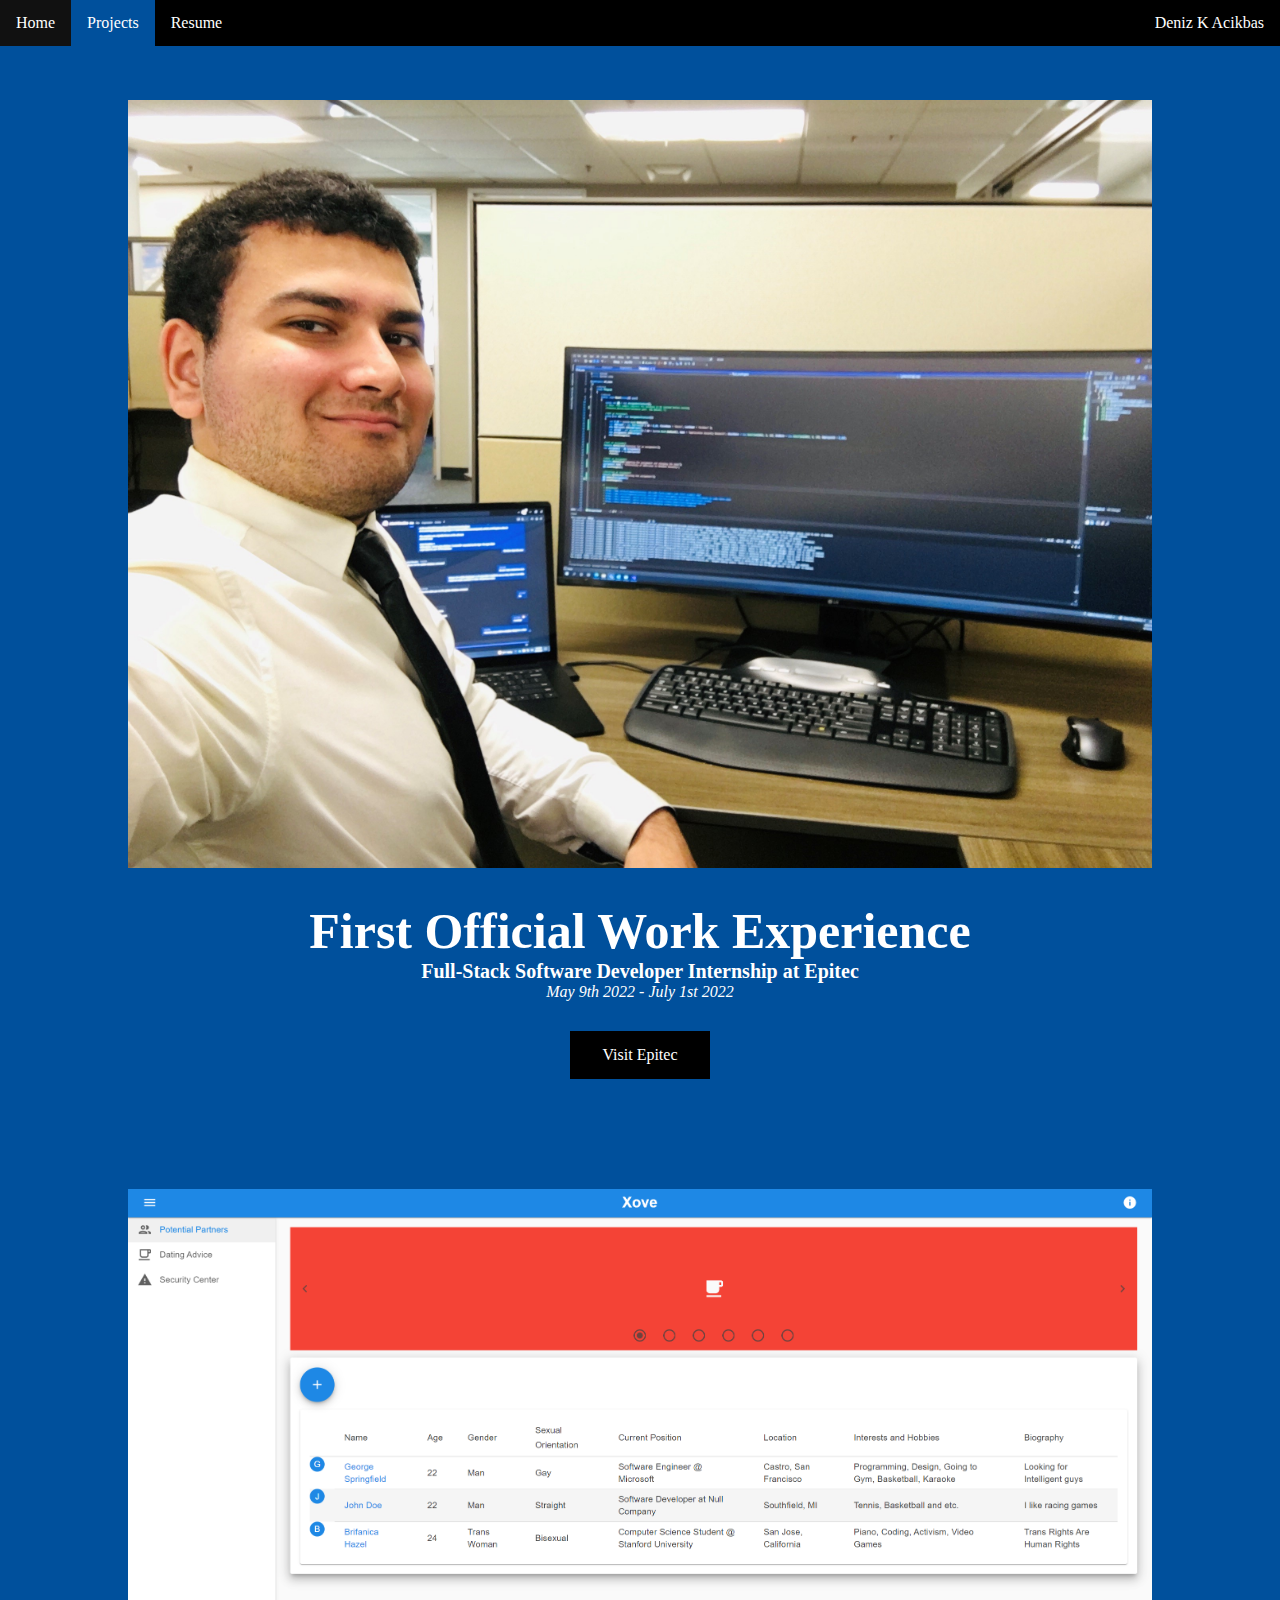
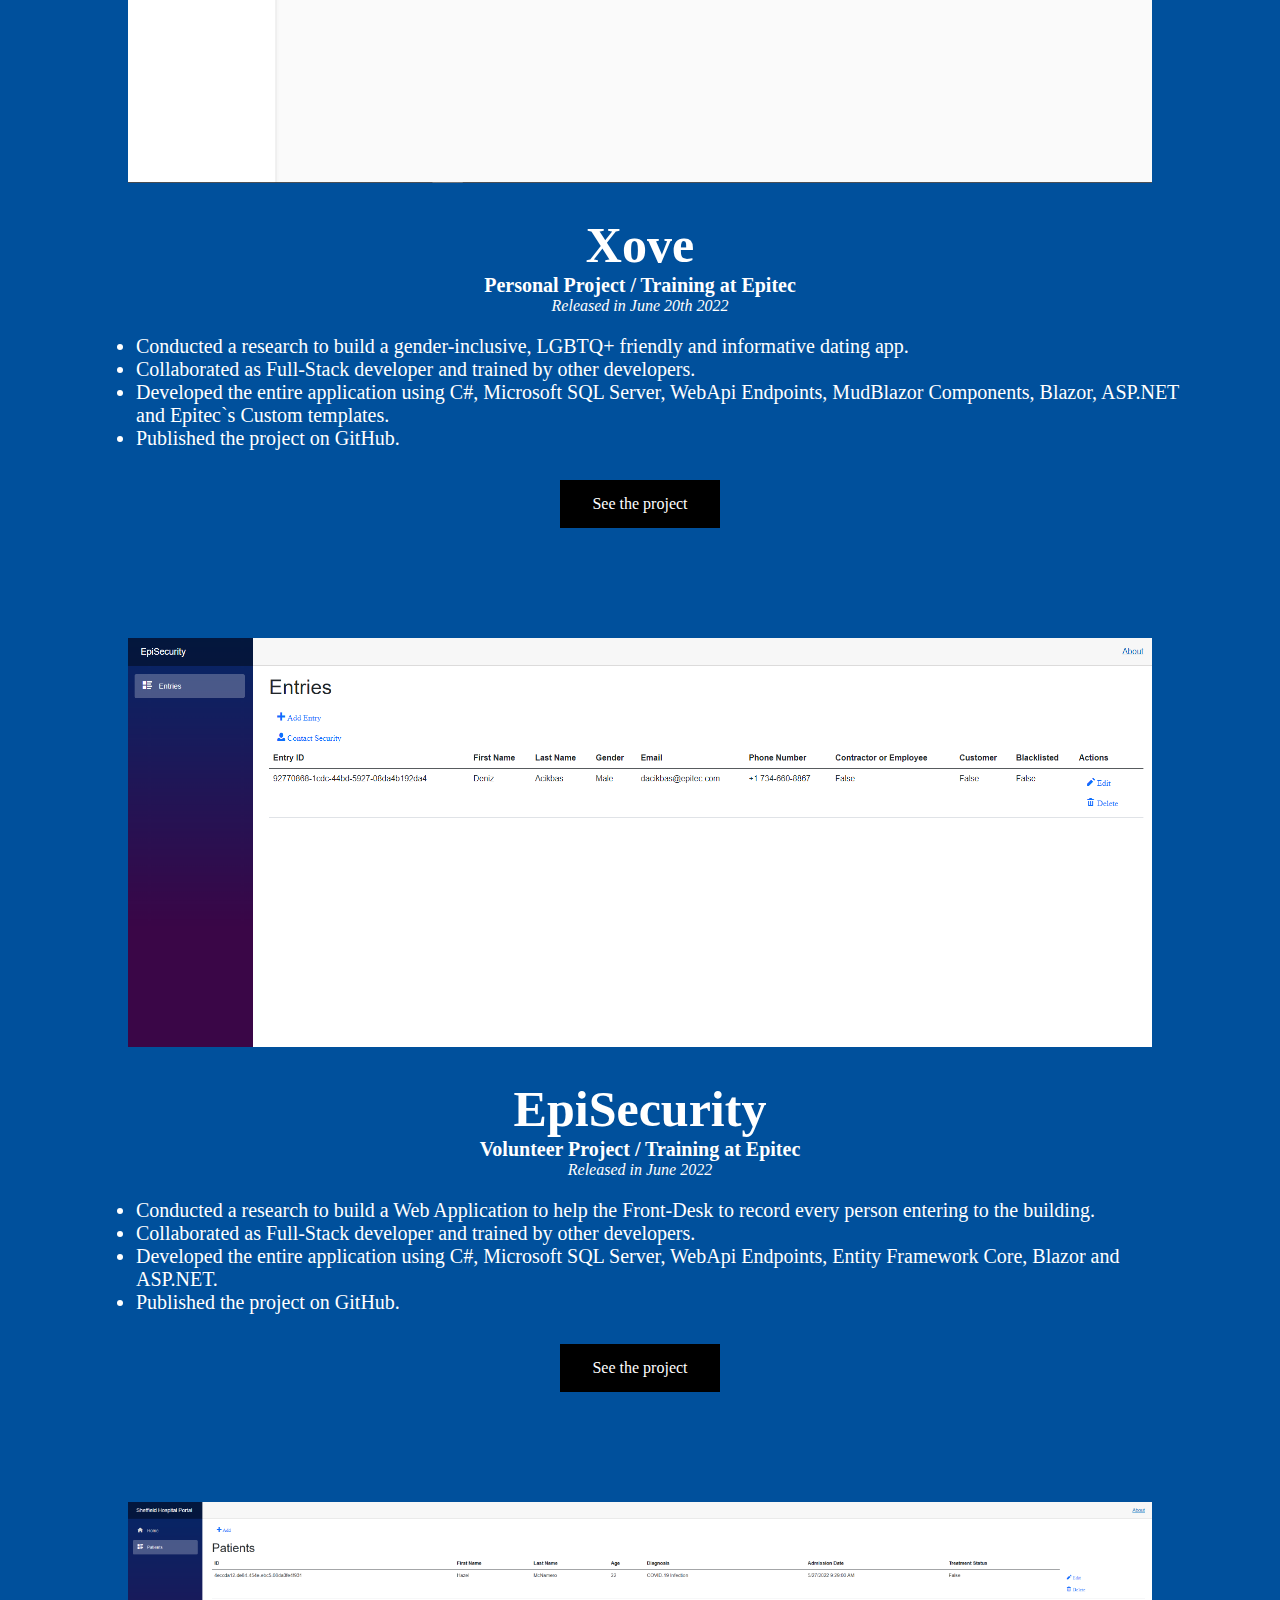
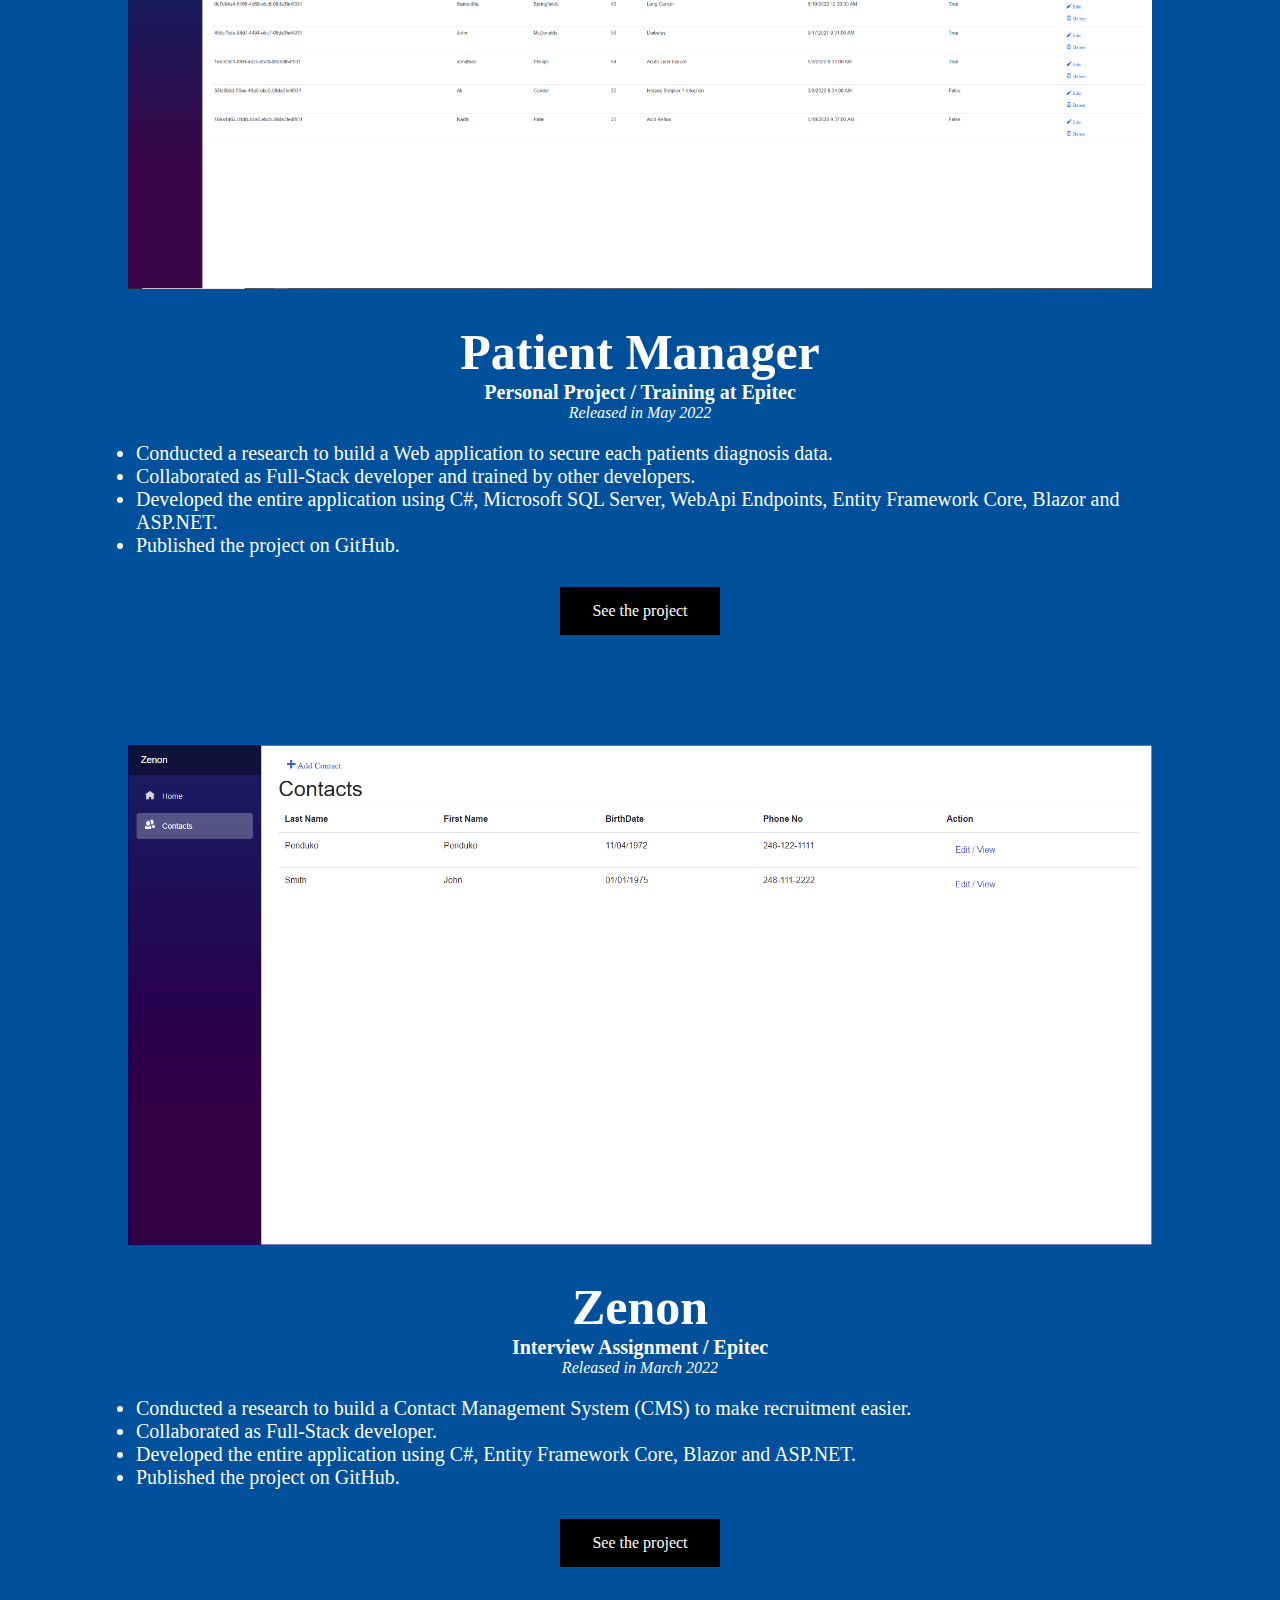
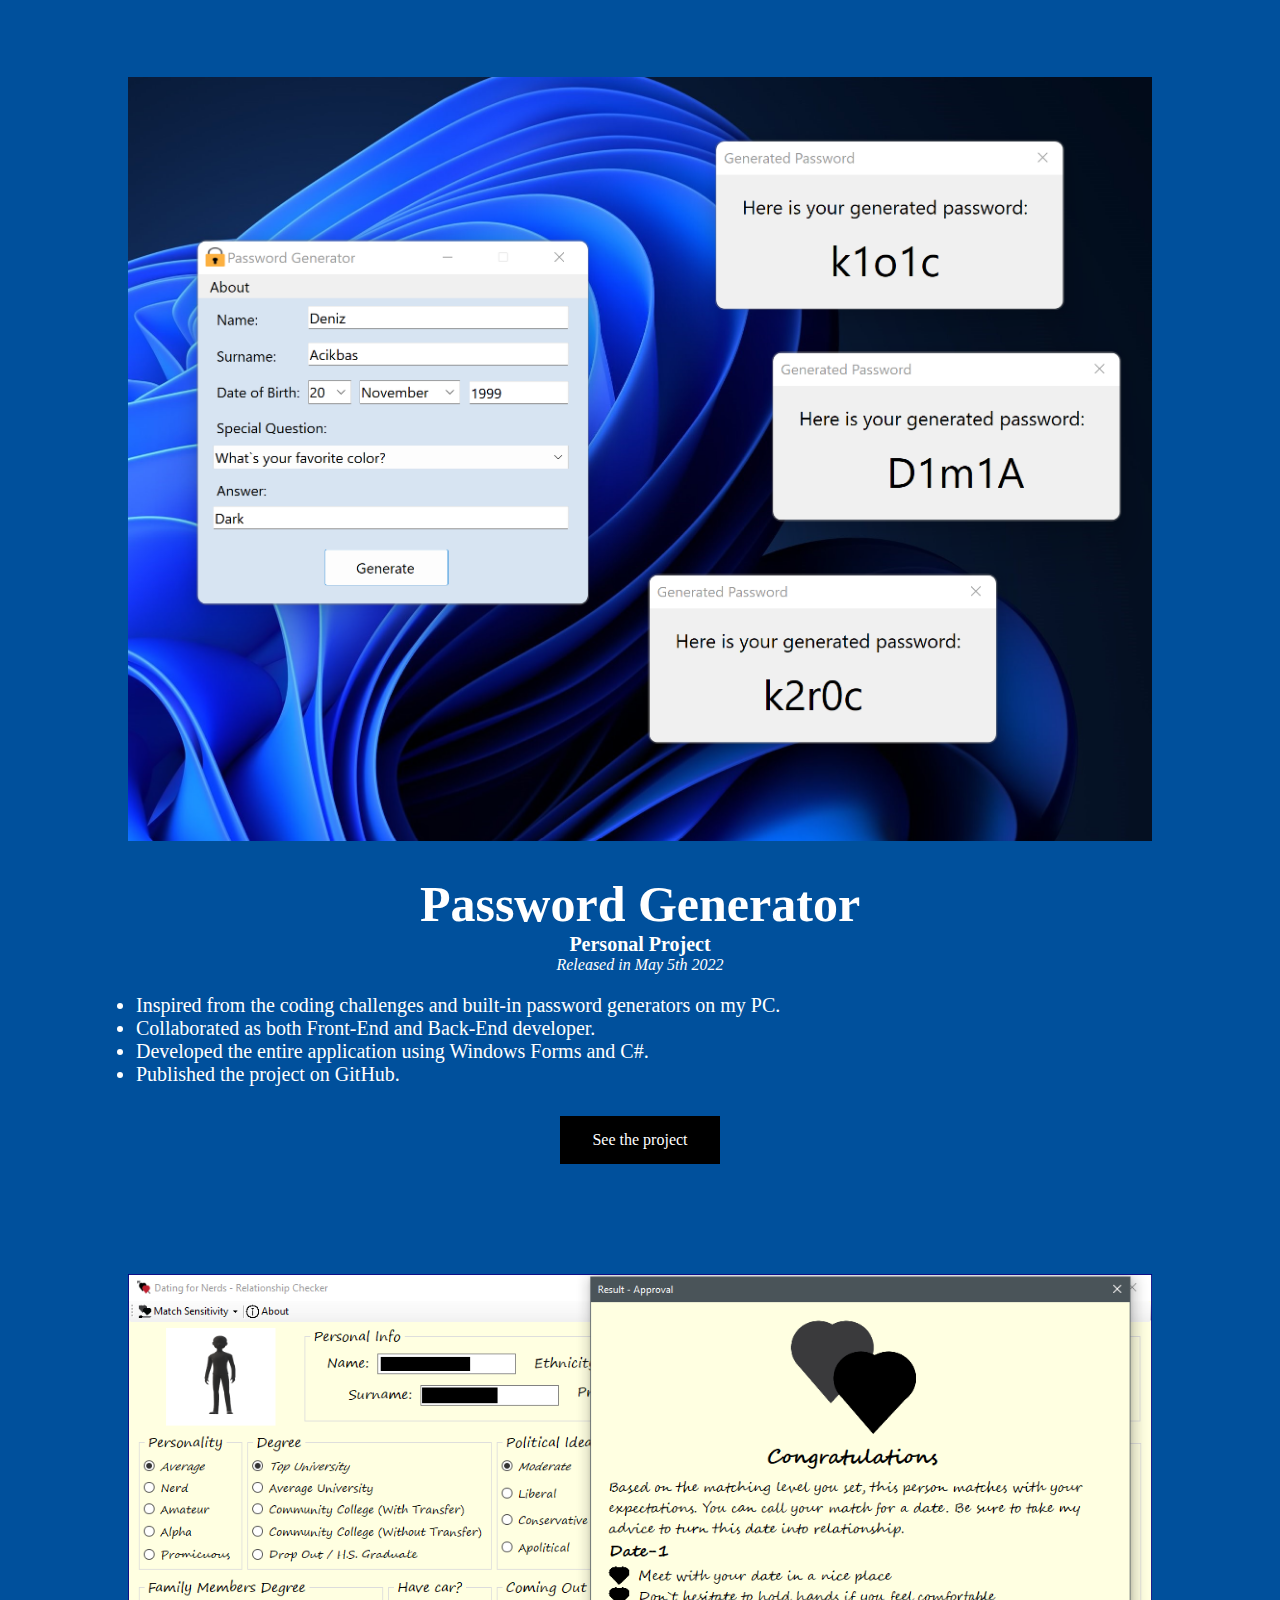
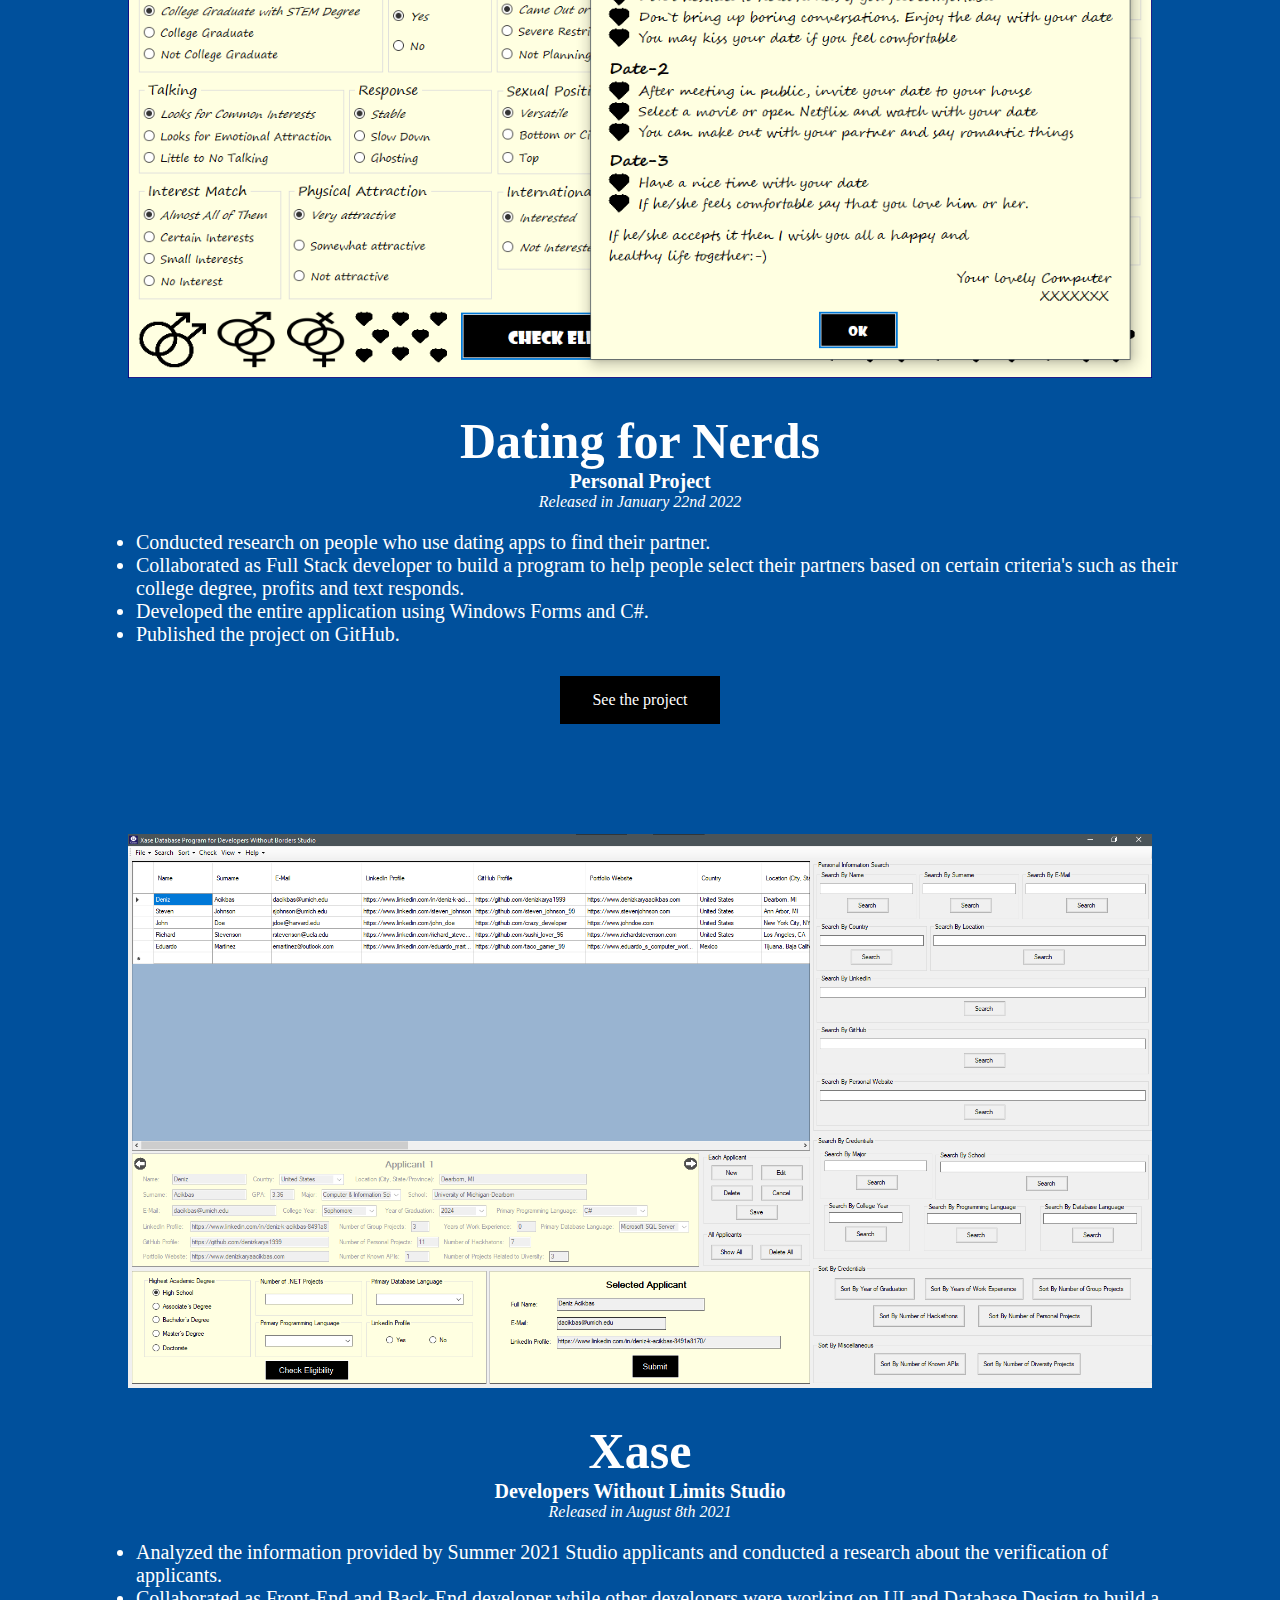
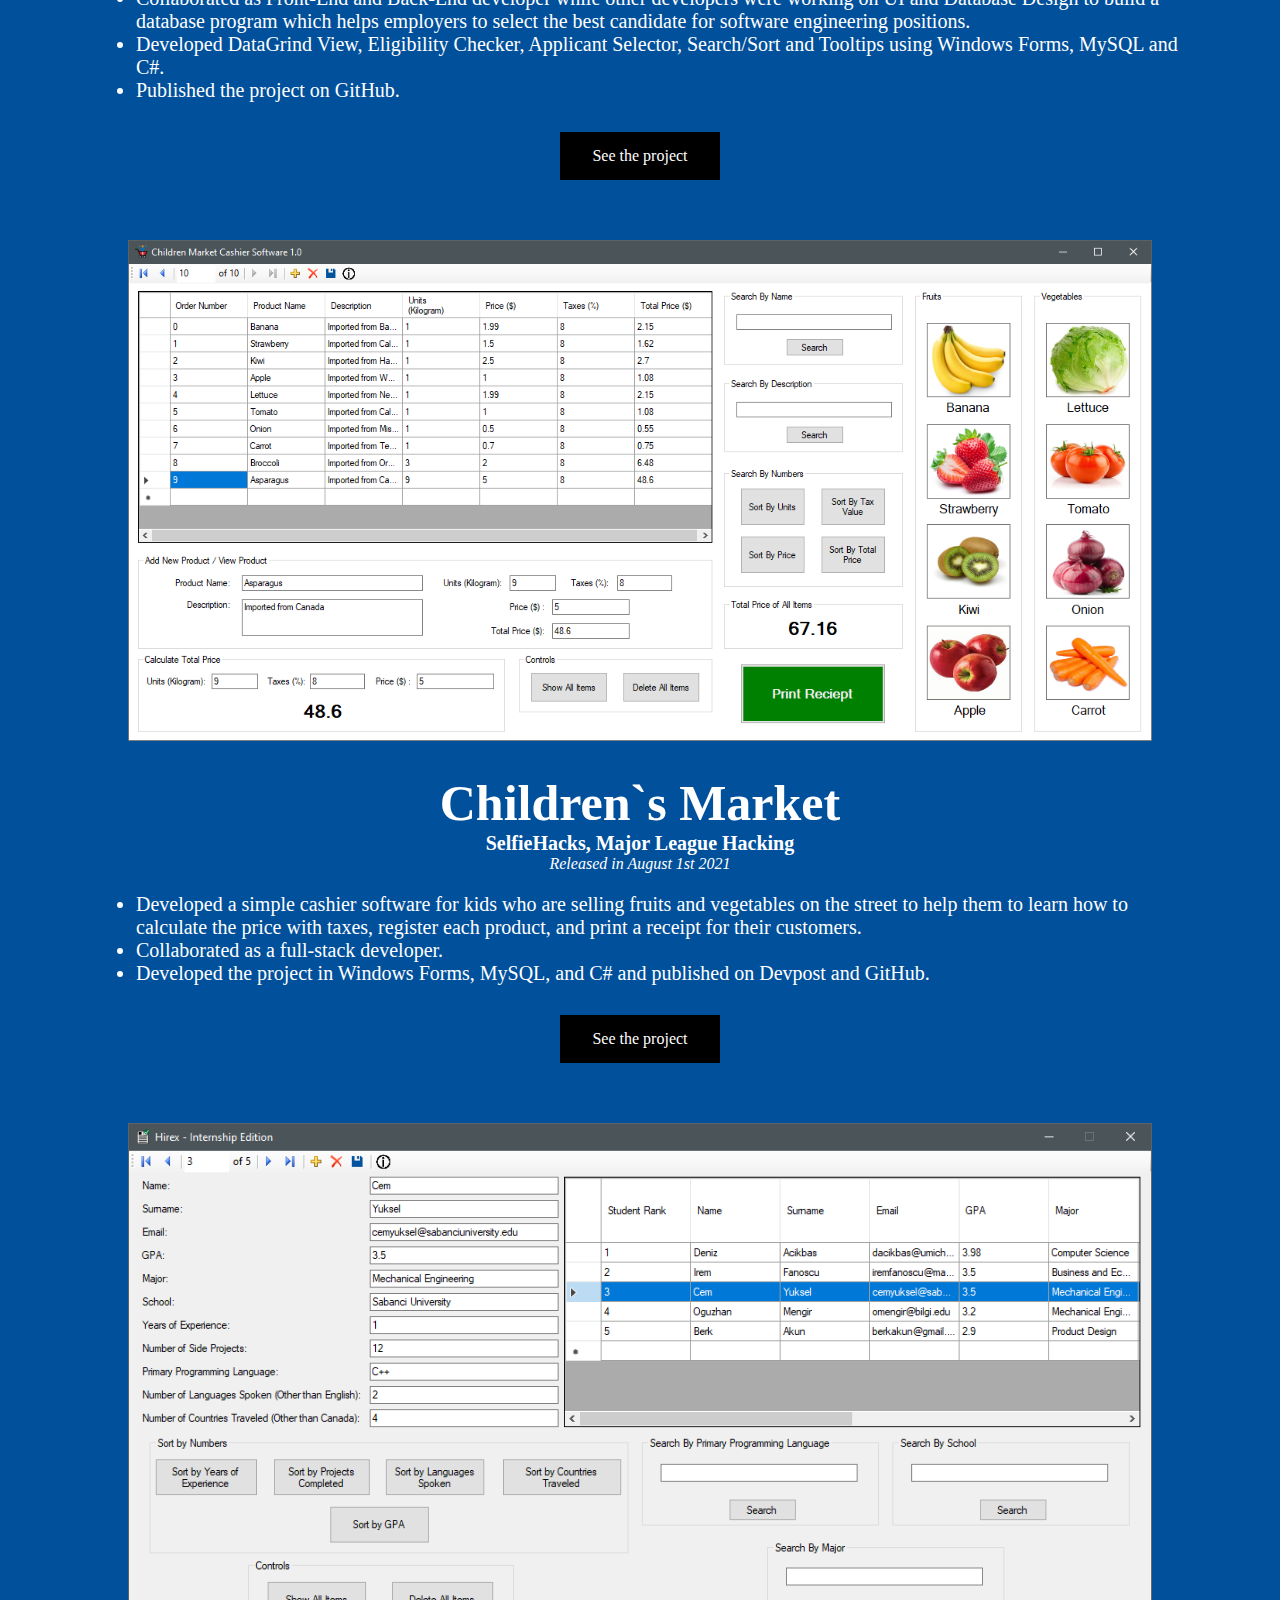
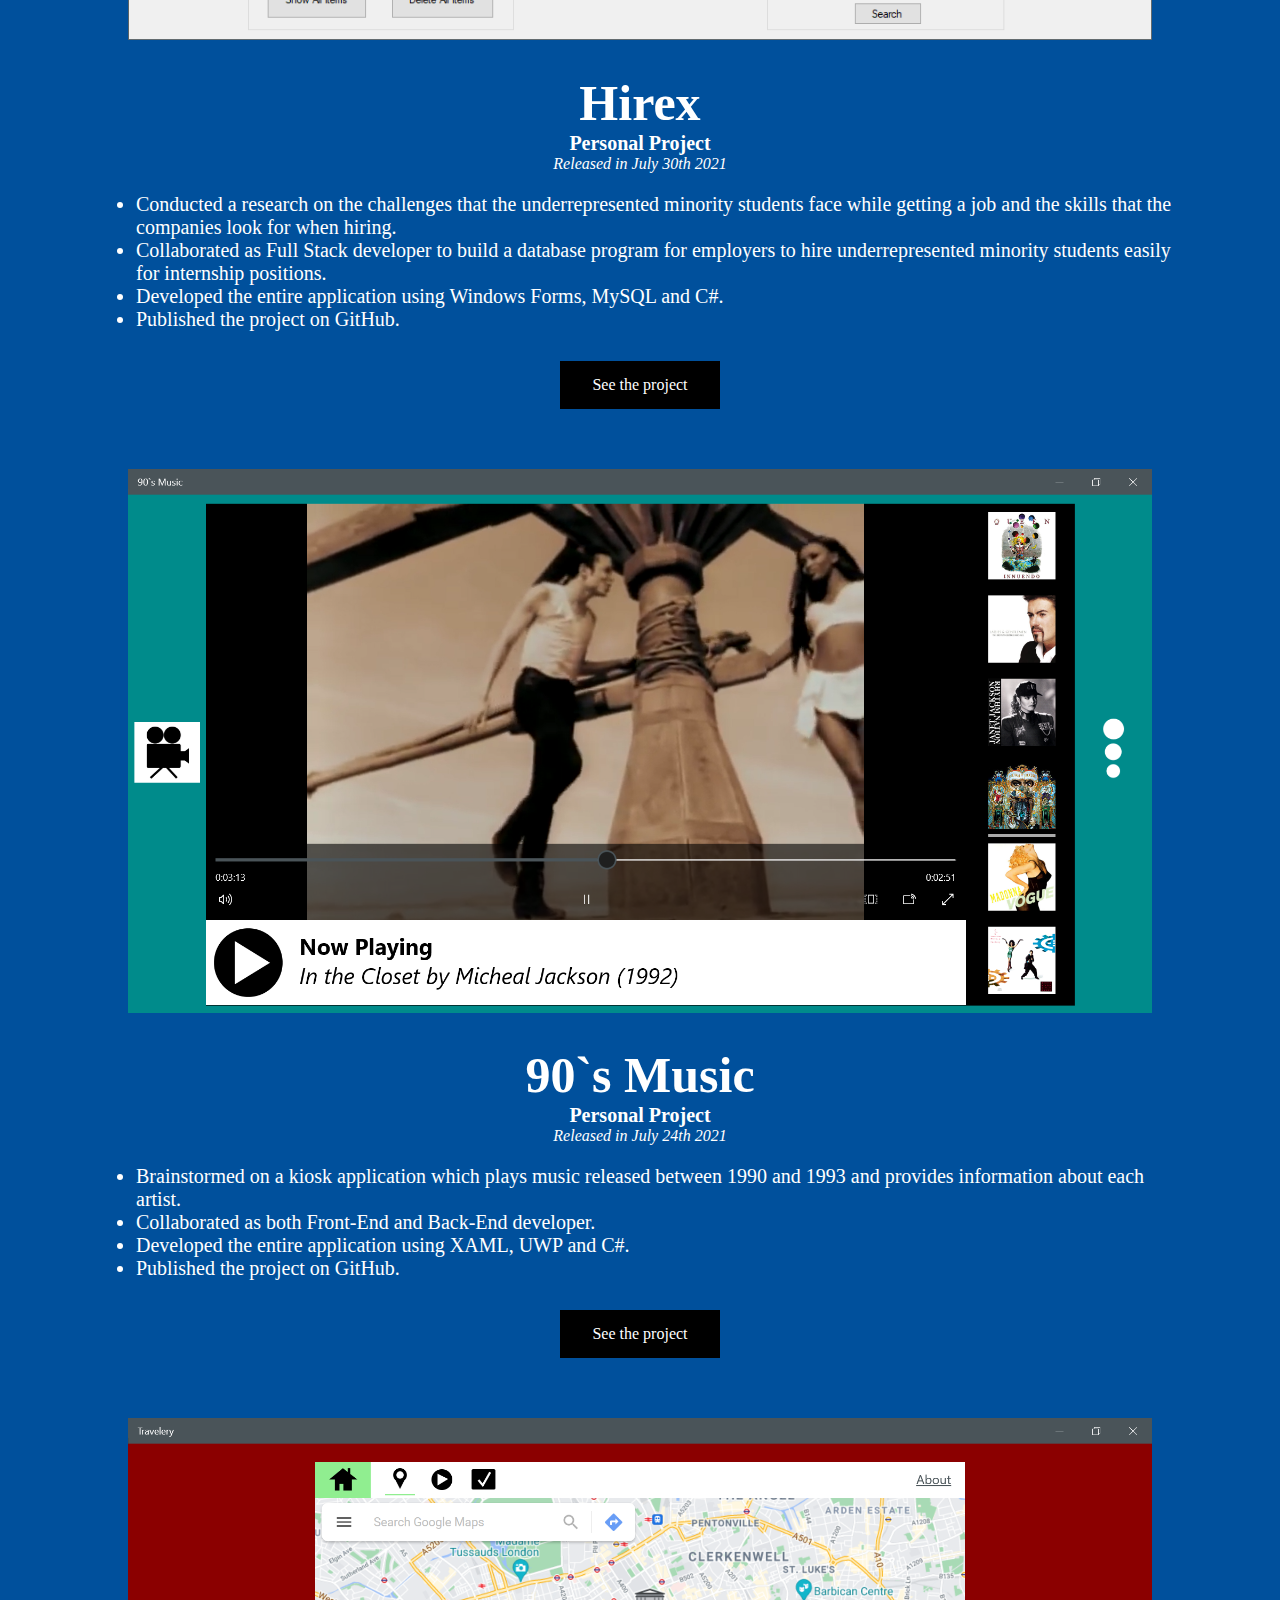
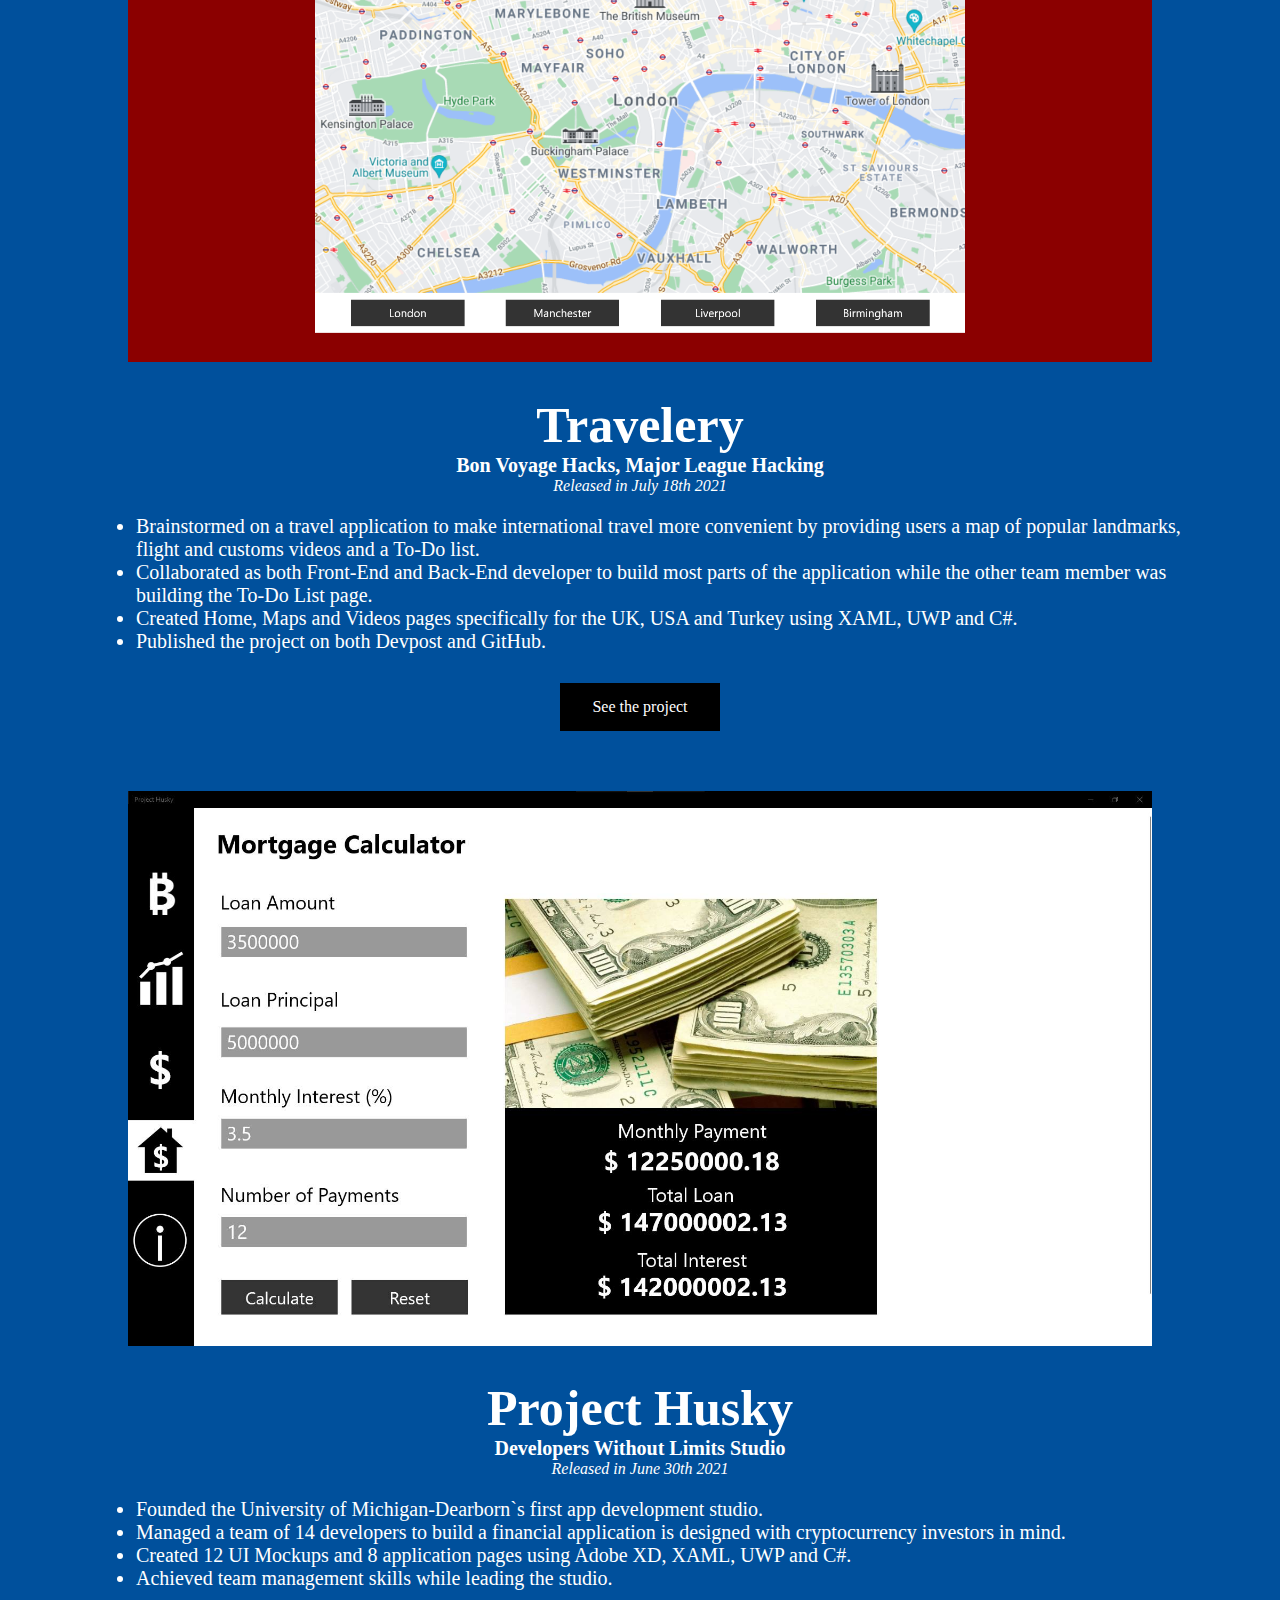
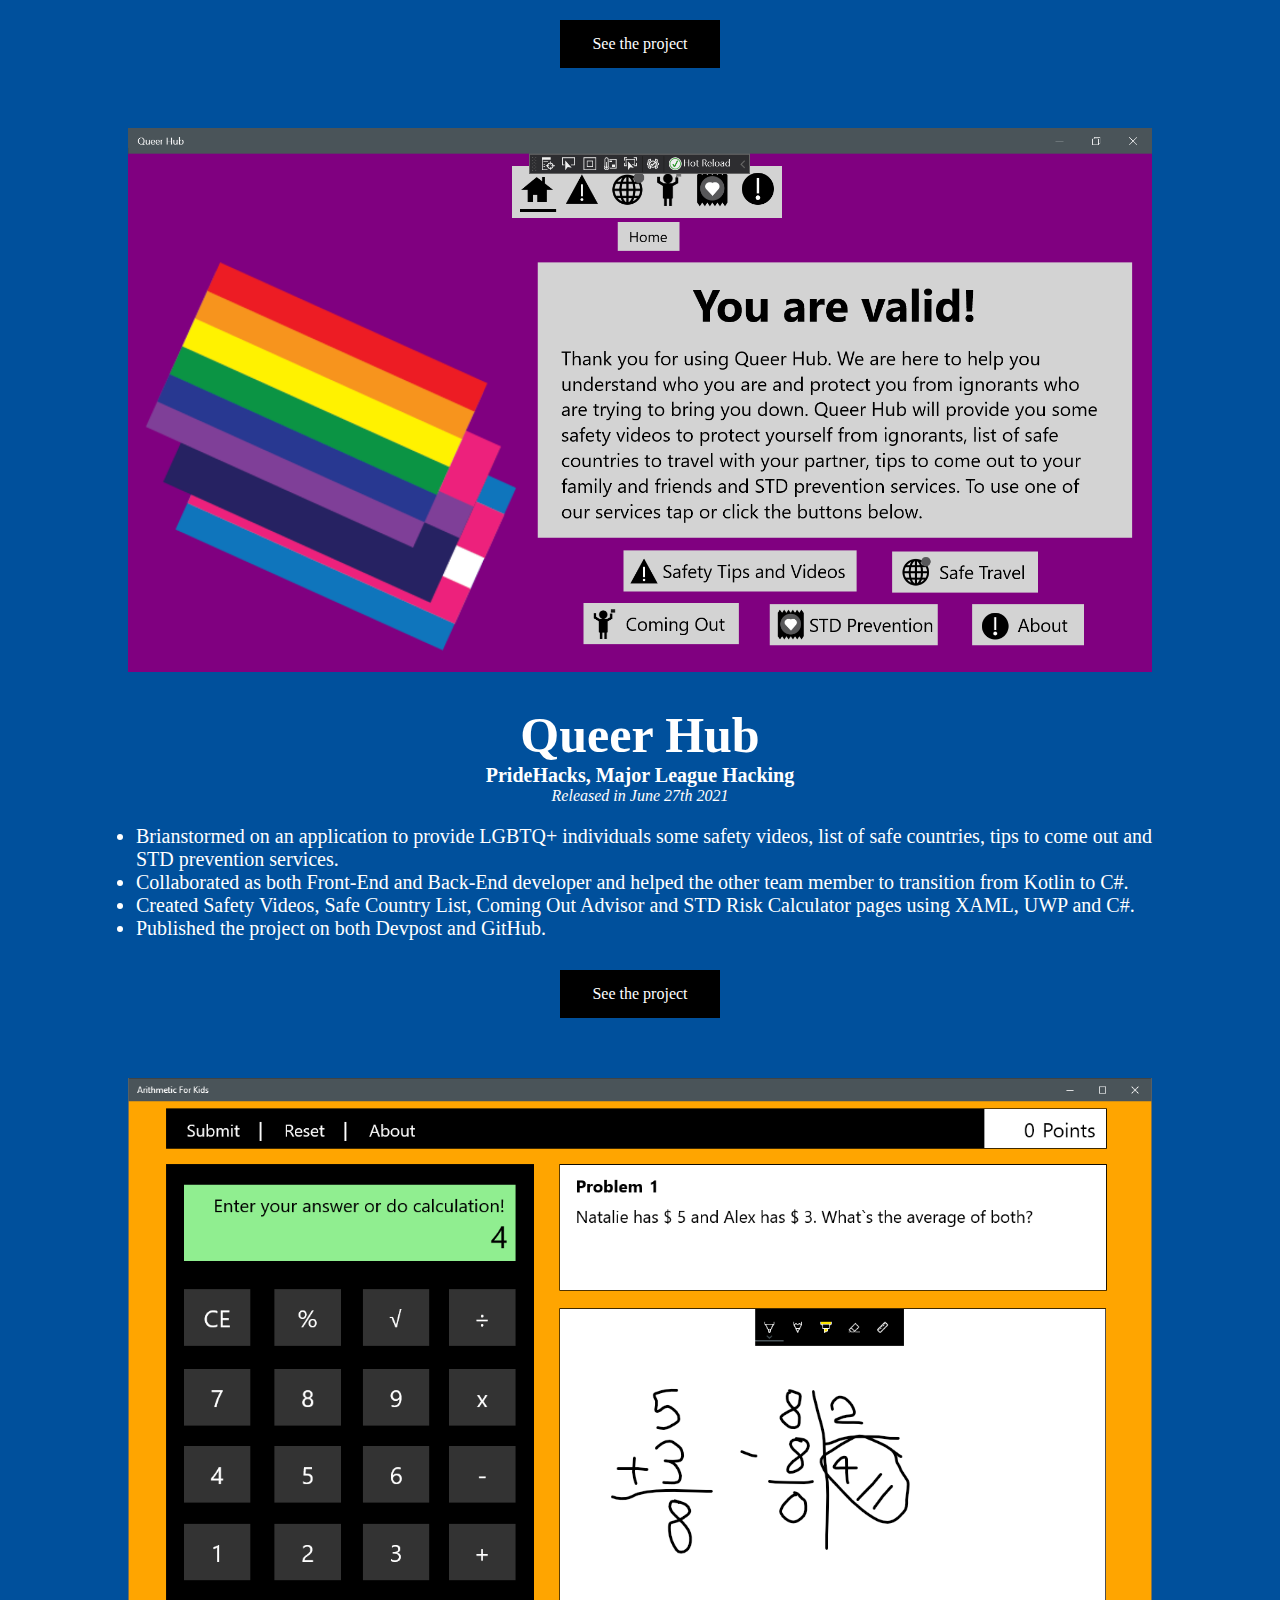
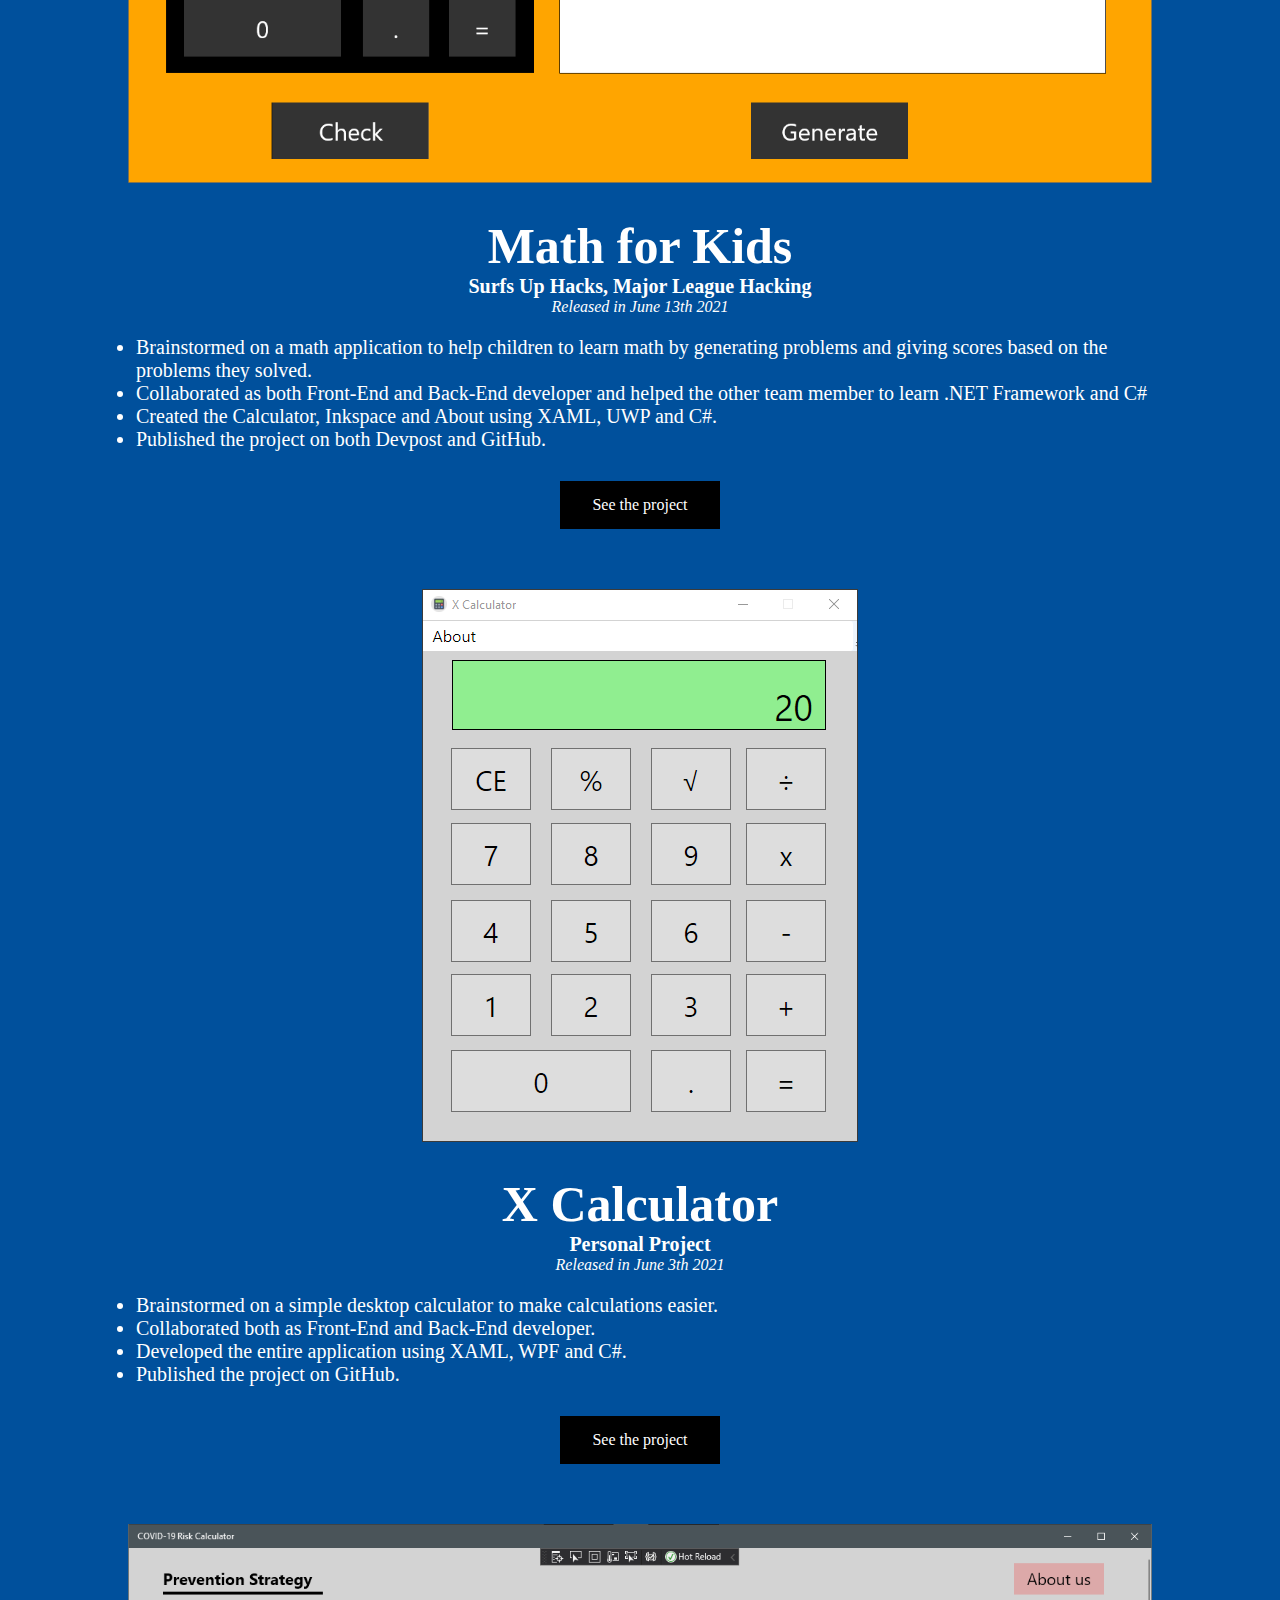
==== commit 5a152ffc: "June 2022 Update" ====
--- a/projects.html
+++ b/projects.html
@@ -23,6 +23,67 @@
         <li id="list"><a href="resume.html">Resume</a></li>
         <li style="float:right"><a class="deniz" href="index.html">Deniz K Acikbas</a></li>
     </ul>
+    <img style="margin-bottom: 0;" src="projects/epitec.png" class="center ">
+    <div class="xase">
+        <h1 style="color:white; font-size: 50px;  margin-bottom: 0;">First Official Work Experience</h1>
+        <p style="color: white; font-size: 20px;   margin: 0; padding-top: 0;"><b>Full-Stack Software Developer Internship at Epitec</b></p>
+        <p style="color: white; font-size: 16px;   margin: 0; padding-top: 0;"><em>May 9th 2022 - July 1st 2022</em></p>
+        <ul class="about" style="color:white; font-size: 20px;">
+        </ul>
+        <a href="https://epitec.com/" class="button">Visit Epitec</a>
+    </div>
+    <img style="margin-bottom: 0;" src="projects/xove.png" class="center ">
+    <div class="xase">
+        <h1 style="color:white; font-size: 50px;  margin-bottom: 0;">Xove</h1>
+        <p style="color: white; font-size: 20px;   margin: 0; padding-top: 0;"><b>Personal Project / Training at Epitec</b></p>
+        <p style="color: white; font-size: 16px;   margin: 0; padding-top: 0;"><em>Released in June 20th 2022</em></p>
+        <ul class="about" style="color:white; font-size: 20px;">
+            <li>Conducted a research to build a gender-inclusive, LGBTQ+ friendly and informative dating app.</li>
+            <li>Collaborated as Full-Stack developer and trained by other developers.</li>
+            <li>Developed the entire application using C#, Microsoft SQL Server, WebApi Endpoints, MudBlazor Components, Blazor, ASP.NET and Epitec`s Custom templates.</li>
+            <li>Published the project on GitHub.</li>
+        </ul>
+        <a href="https://github.com/denizkarya1999/Xove" class="button">See the project</a>
+    </div>
+    <img style="margin-bottom: 0;" src="projects/episecurity.png" class="center ">
+    <div class="xase">
+        <h1 style="color:white; font-size: 50px;  margin-bottom: 0;">EpiSecurity</h1>
+        <p style="color: white; font-size: 20px;   margin: 0; padding-top: 0;"><b>Volunteer Project / Training at Epitec</b></p>
+        <p style="color: white; font-size: 16px;   margin: 0; padding-top: 0;"><em>Released in June 2022</em></p>
+        <ul class="about" style="color:white; font-size: 20px;">
+            <li>Conducted a research to build a Web Application to help the Front-Desk to record every person entering to the building.</li>
+            <li>Collaborated as Full-Stack developer and trained by other developers.</li>
+            <li>Developed the entire application using C#, Microsoft SQL Server, WebApi Endpoints, Entity Framework Core, Blazor and ASP.NET.</li>
+            <li>Published the project on GitHub.</li>
+        </ul>
+        <a href="https://github.com/denizkarya1999/EpiSecurity" class="button">See the project</a>
+    </div>
+    <img style="margin-bottom: 0;" src="projects/patientmanager.png" class="center ">
+    <div class="xase">
+        <h1 style="color:white; font-size: 50px;  margin-bottom: 0;">Patient Manager</h1>
+        <p style="color: white; font-size: 20px;   margin: 0; padding-top: 0;"><b>Personal Project / Training at Epitec</b></p>
+        <p style="color: white; font-size: 16px;   margin: 0; padding-top: 0;"><em>Released in May 2022</em></p>
+        <ul class="about" style="color:white; font-size: 20px;">
+            <li>Conducted a research to build a Web application to secure each patients diagnosis data.</li>
+            <li>Collaborated as Full-Stack developer and trained by other developers.</li>
+            <li>Developed the entire application using C#, Microsoft SQL Server, WebApi Endpoints, Entity Framework Core, Blazor and ASP.NET.</li>
+            <li>Published the project on GitHub.</li>
+        </ul>
+        <a href="https://github.com/denizkarya1999/PatientManager" class="button">See the project</a>
+    </div>
+    <img style="margin-bottom: 0;" src="projects/xenon.png" class="center ">
+    <div class="xase">
+        <h1 style="color:white; font-size: 50px;  margin-bottom: 0;">Zenon</h1>
+        <p style="color: white; font-size: 20px;   margin: 0; padding-top: 0;"><b>Interview Assignment / Epitec</b></p>
+        <p style="color: white; font-size: 16px;   margin: 0; padding-top: 0;"><em>Released in March 2022</em></p>
+        <ul class="about" style="color:white; font-size: 20px;">
+            <li>Conducted a research to build a Contact Management System (CMS) to make recruitment easier.</li>
+            <li>Collaborated as Full-Stack developer.</li>
+            <li>Developed the entire application using C#, Entity Framework Core, Blazor and ASP.NET.</li>
+            <li>Published the project on GitHub.</li>
+        </ul>
+        <a href="https://github.com/denizkarya1999/xenon" class="button">See the project</a>
+    </div>
     <img style="margin-bottom: 0;" src="projects/password_generator.png" class="center ">
     <div class="xase">
         <h1 style="color:white; font-size: 50px;  margin-bottom: 0;">Password Generator</h1>
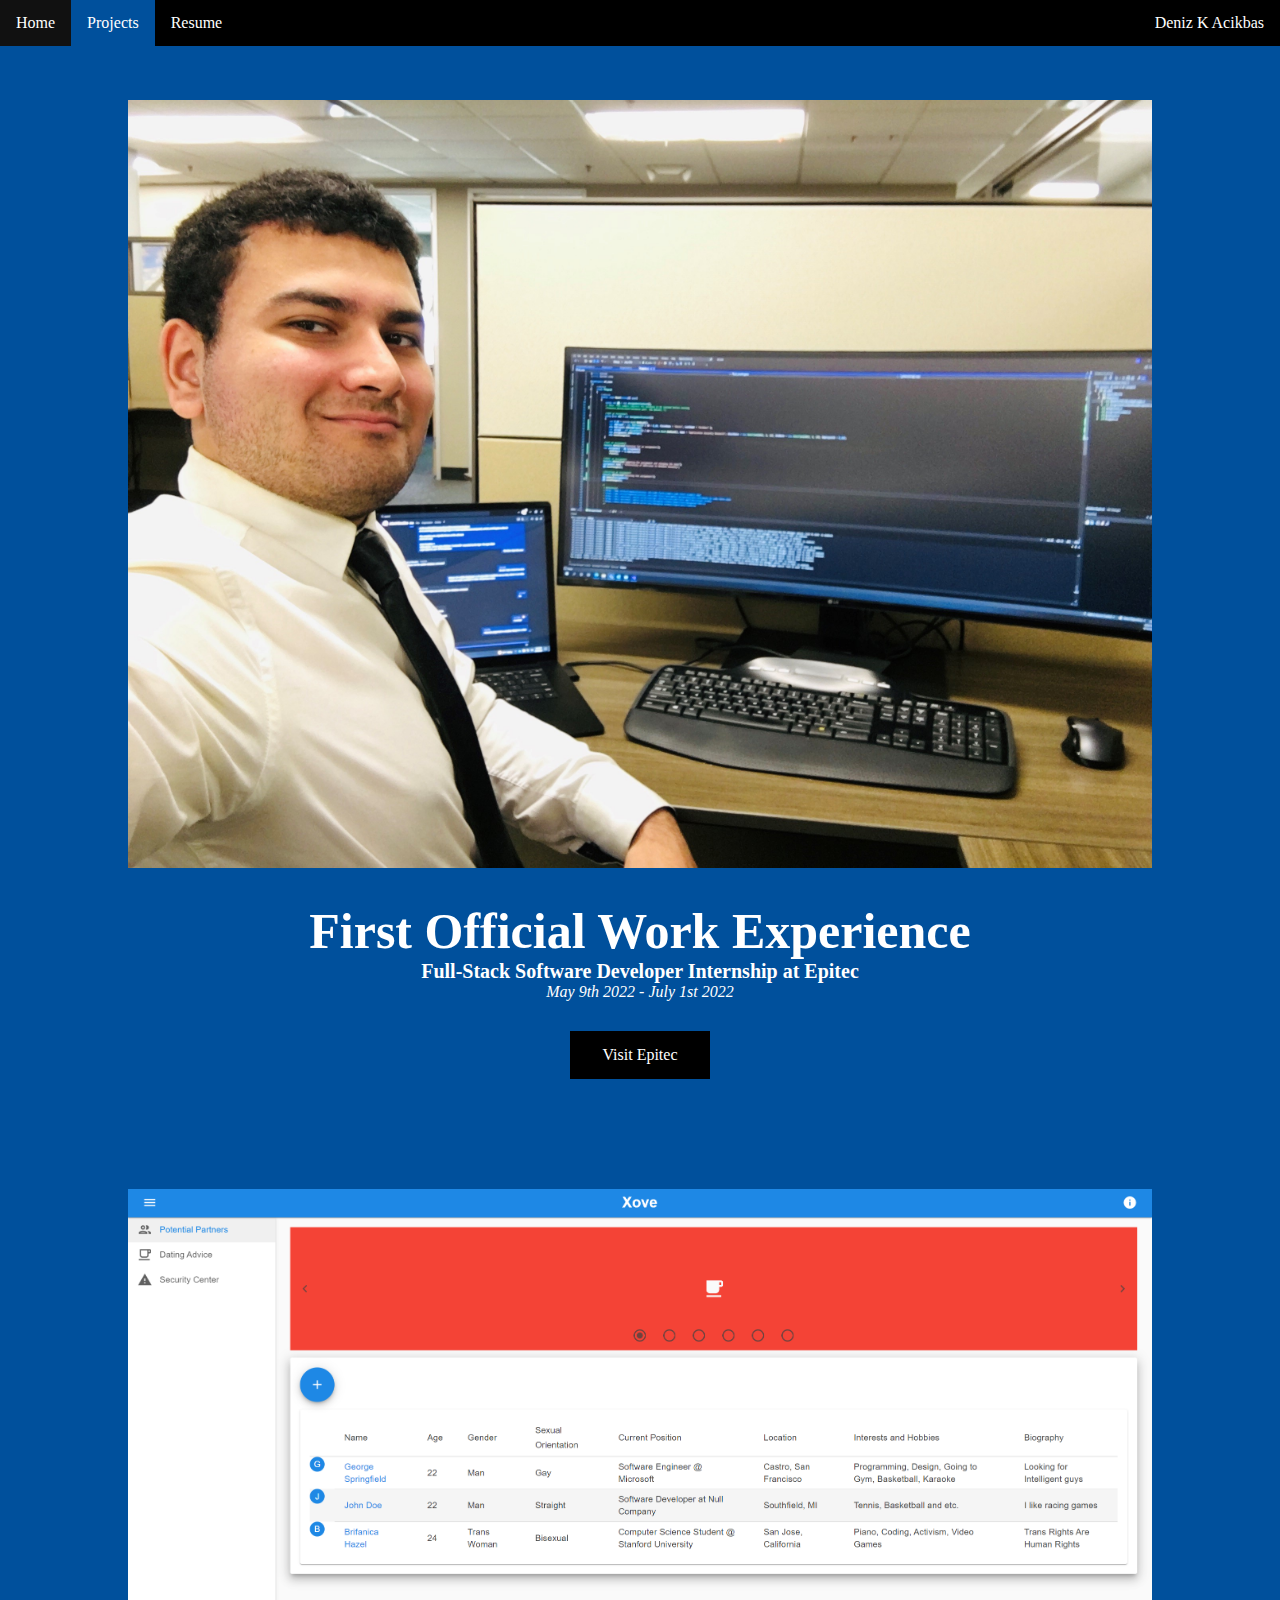
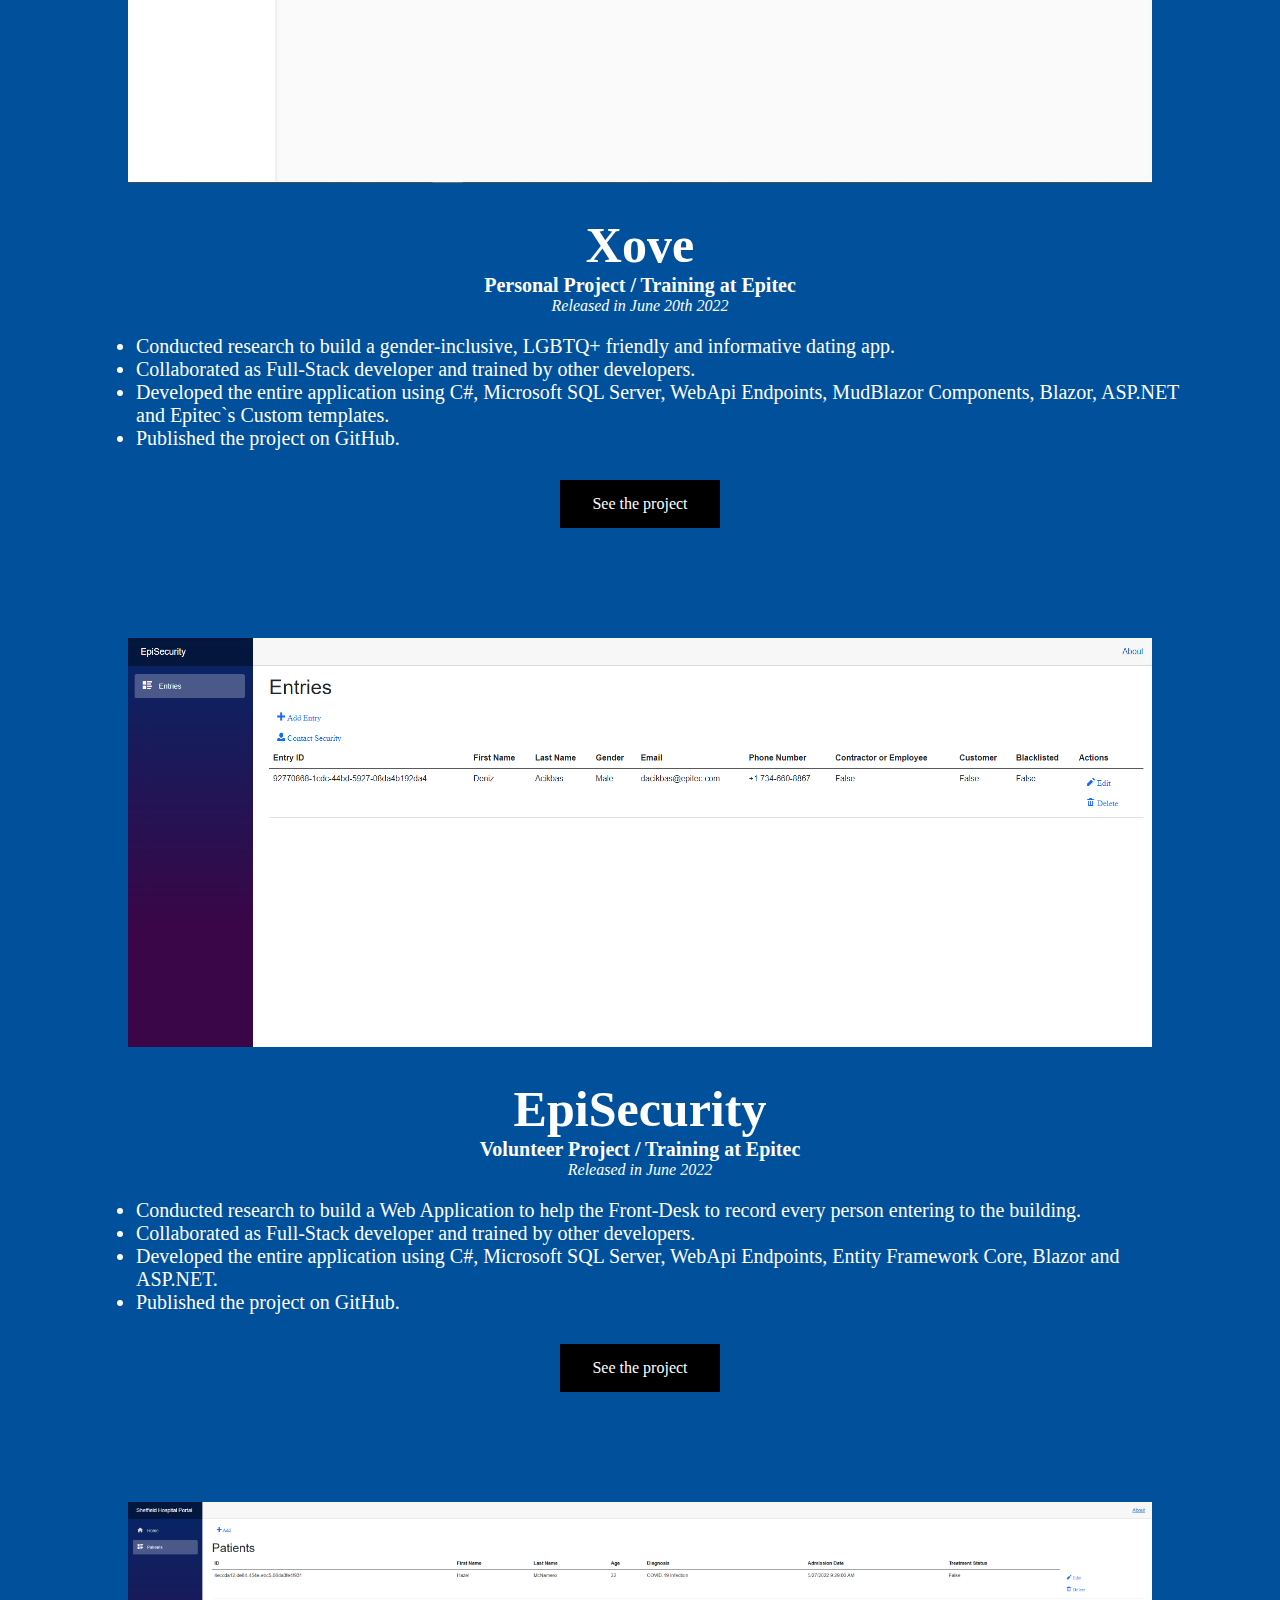
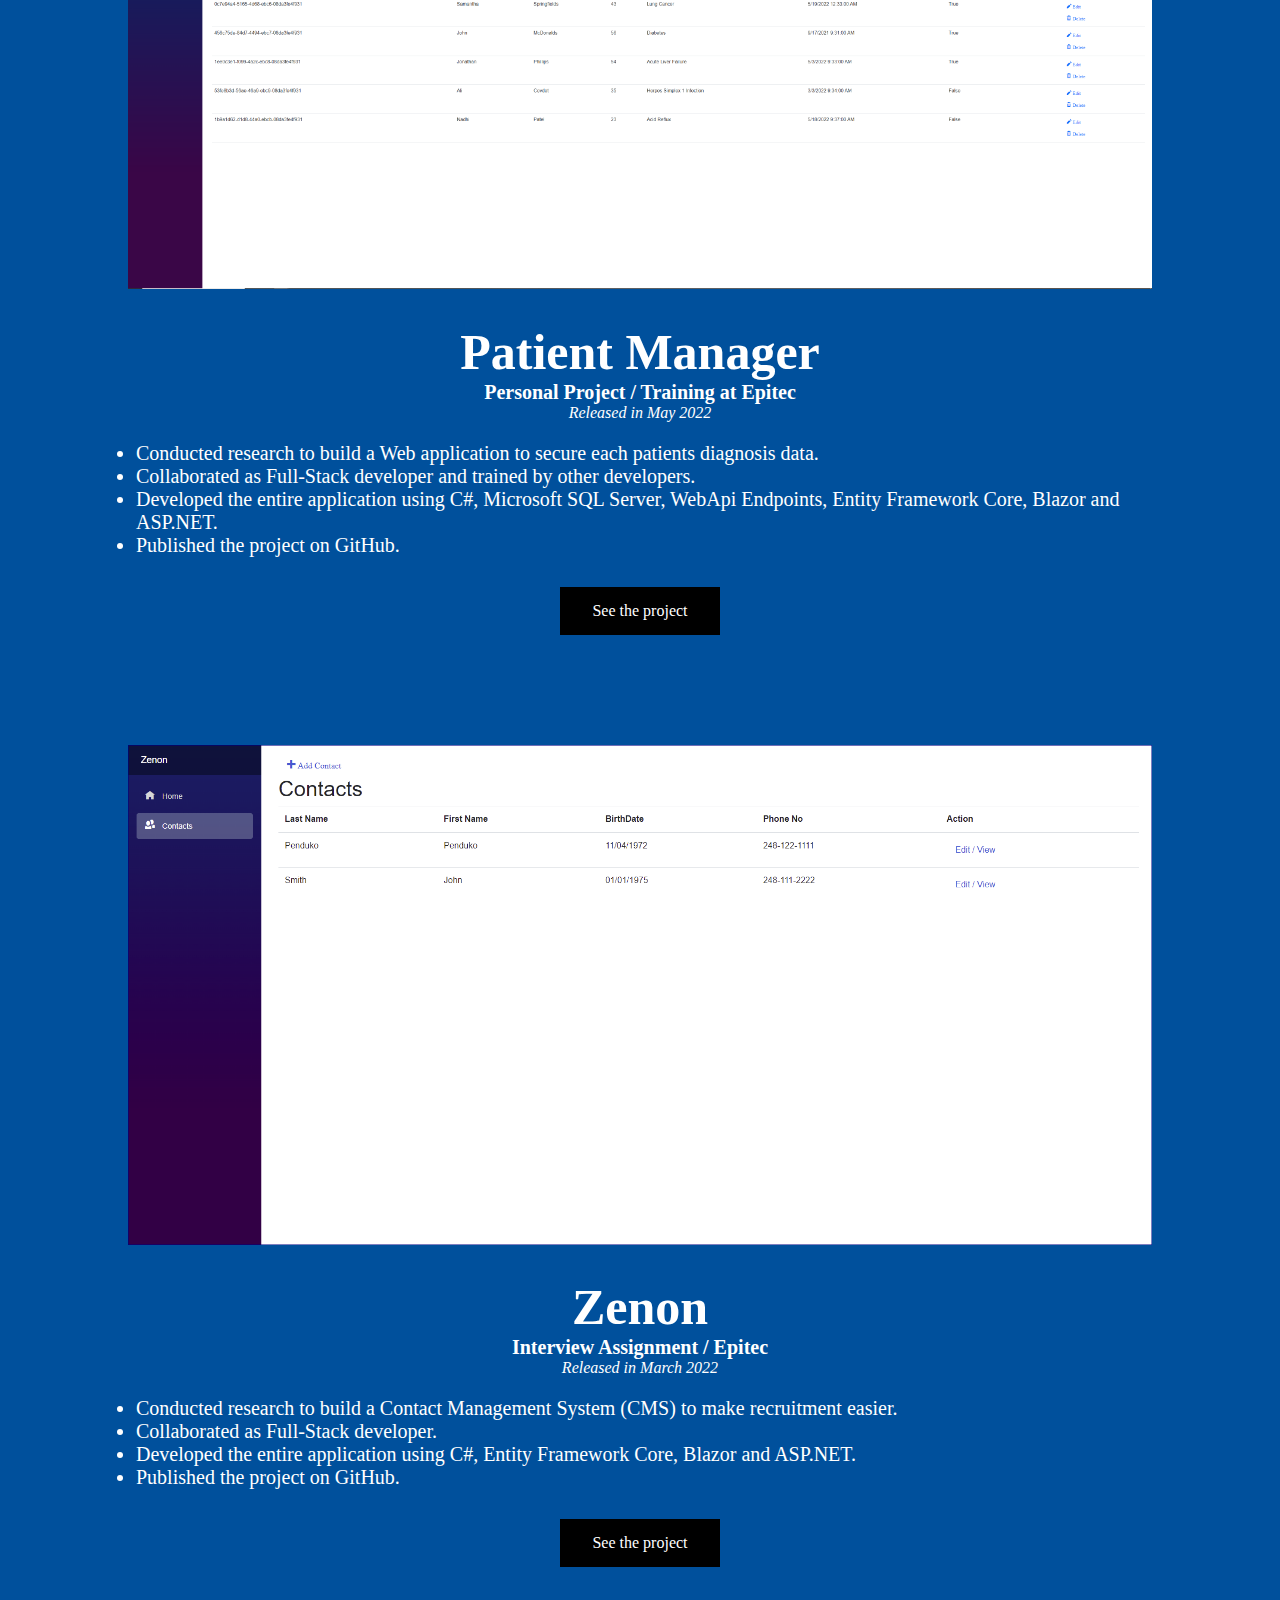
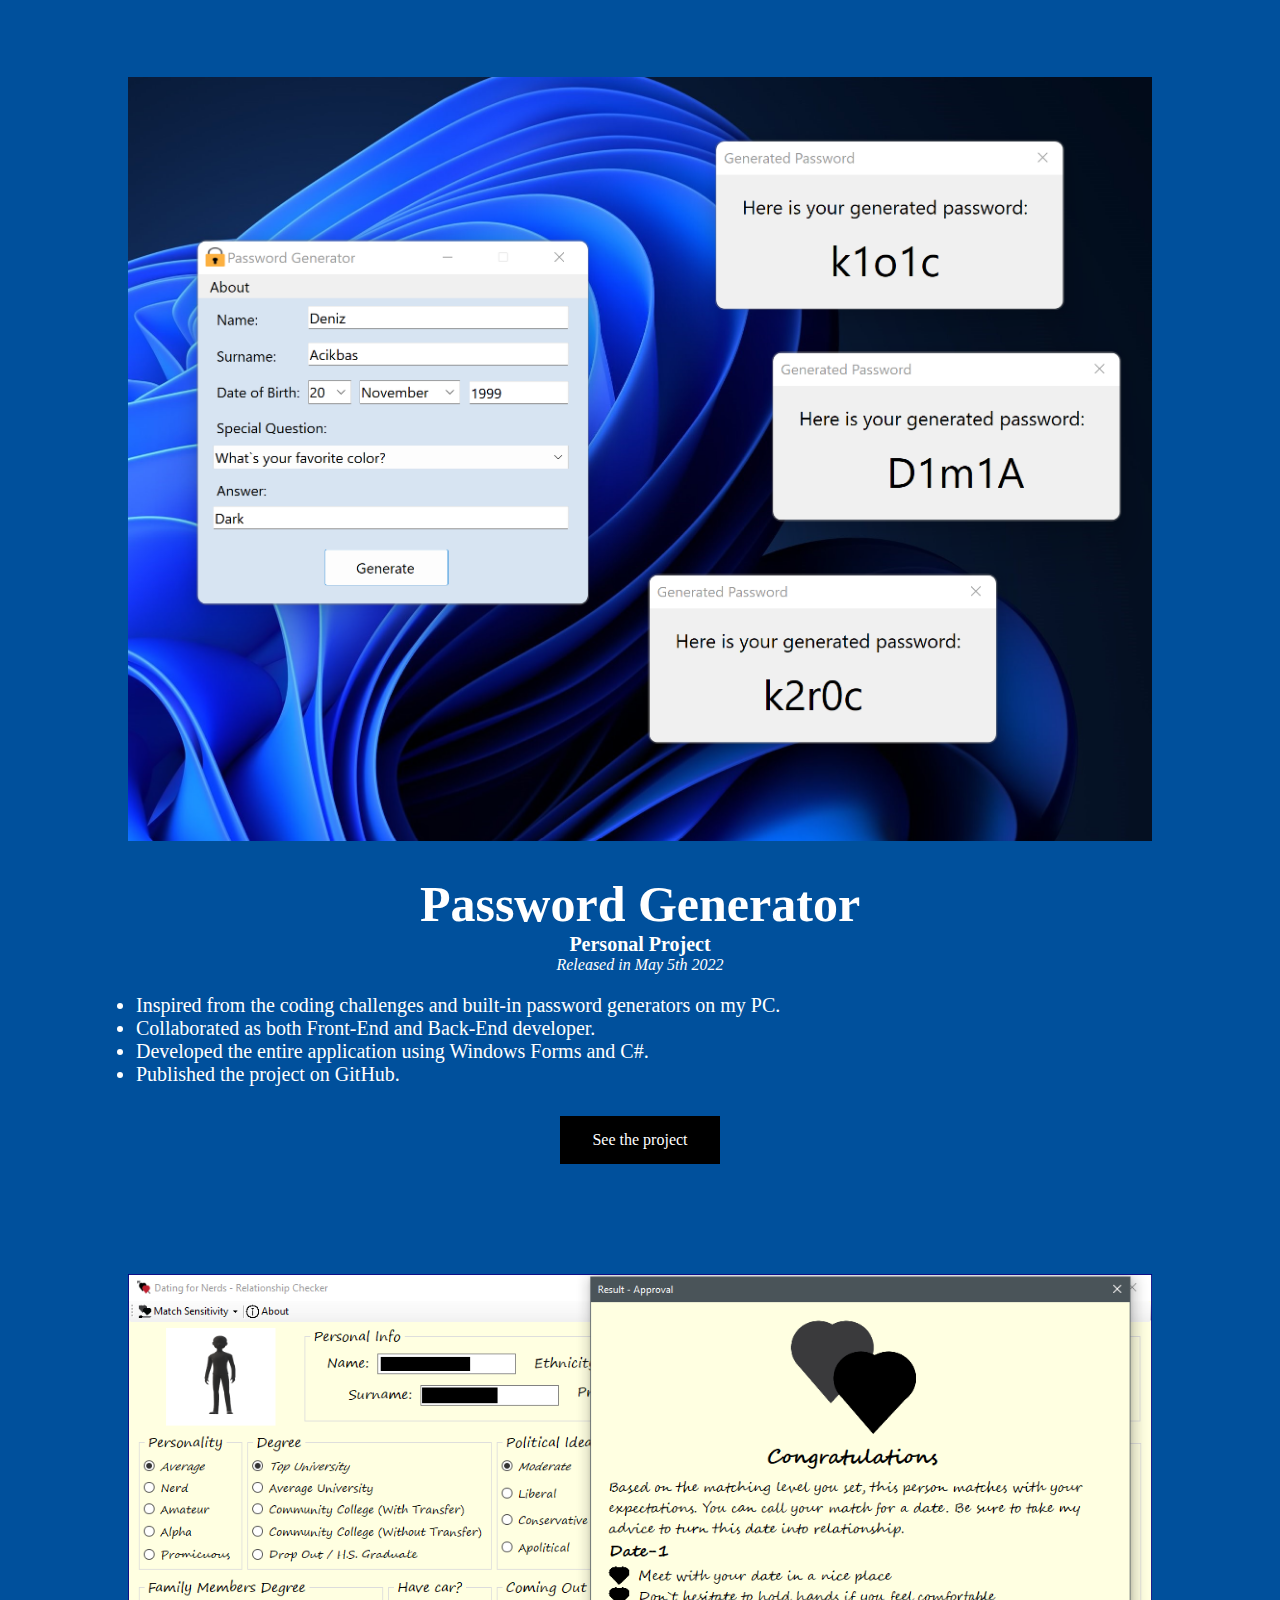
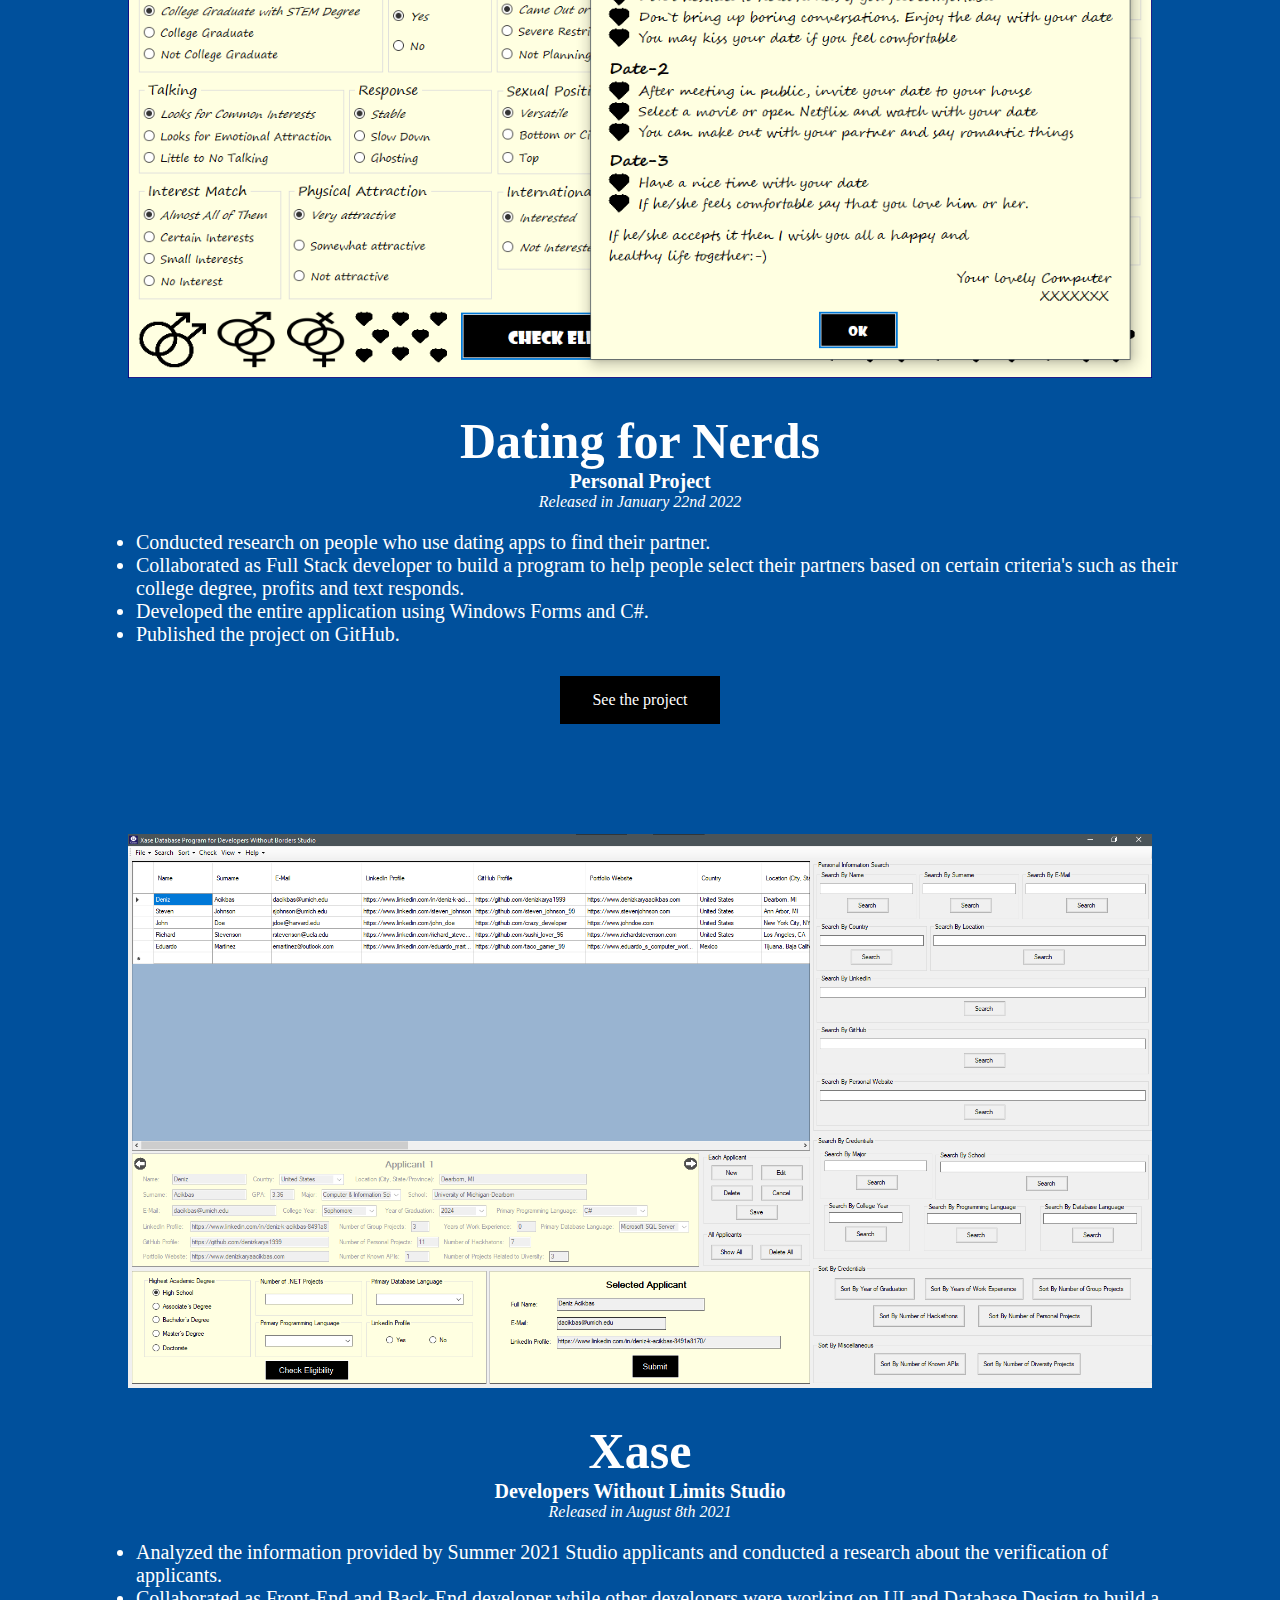
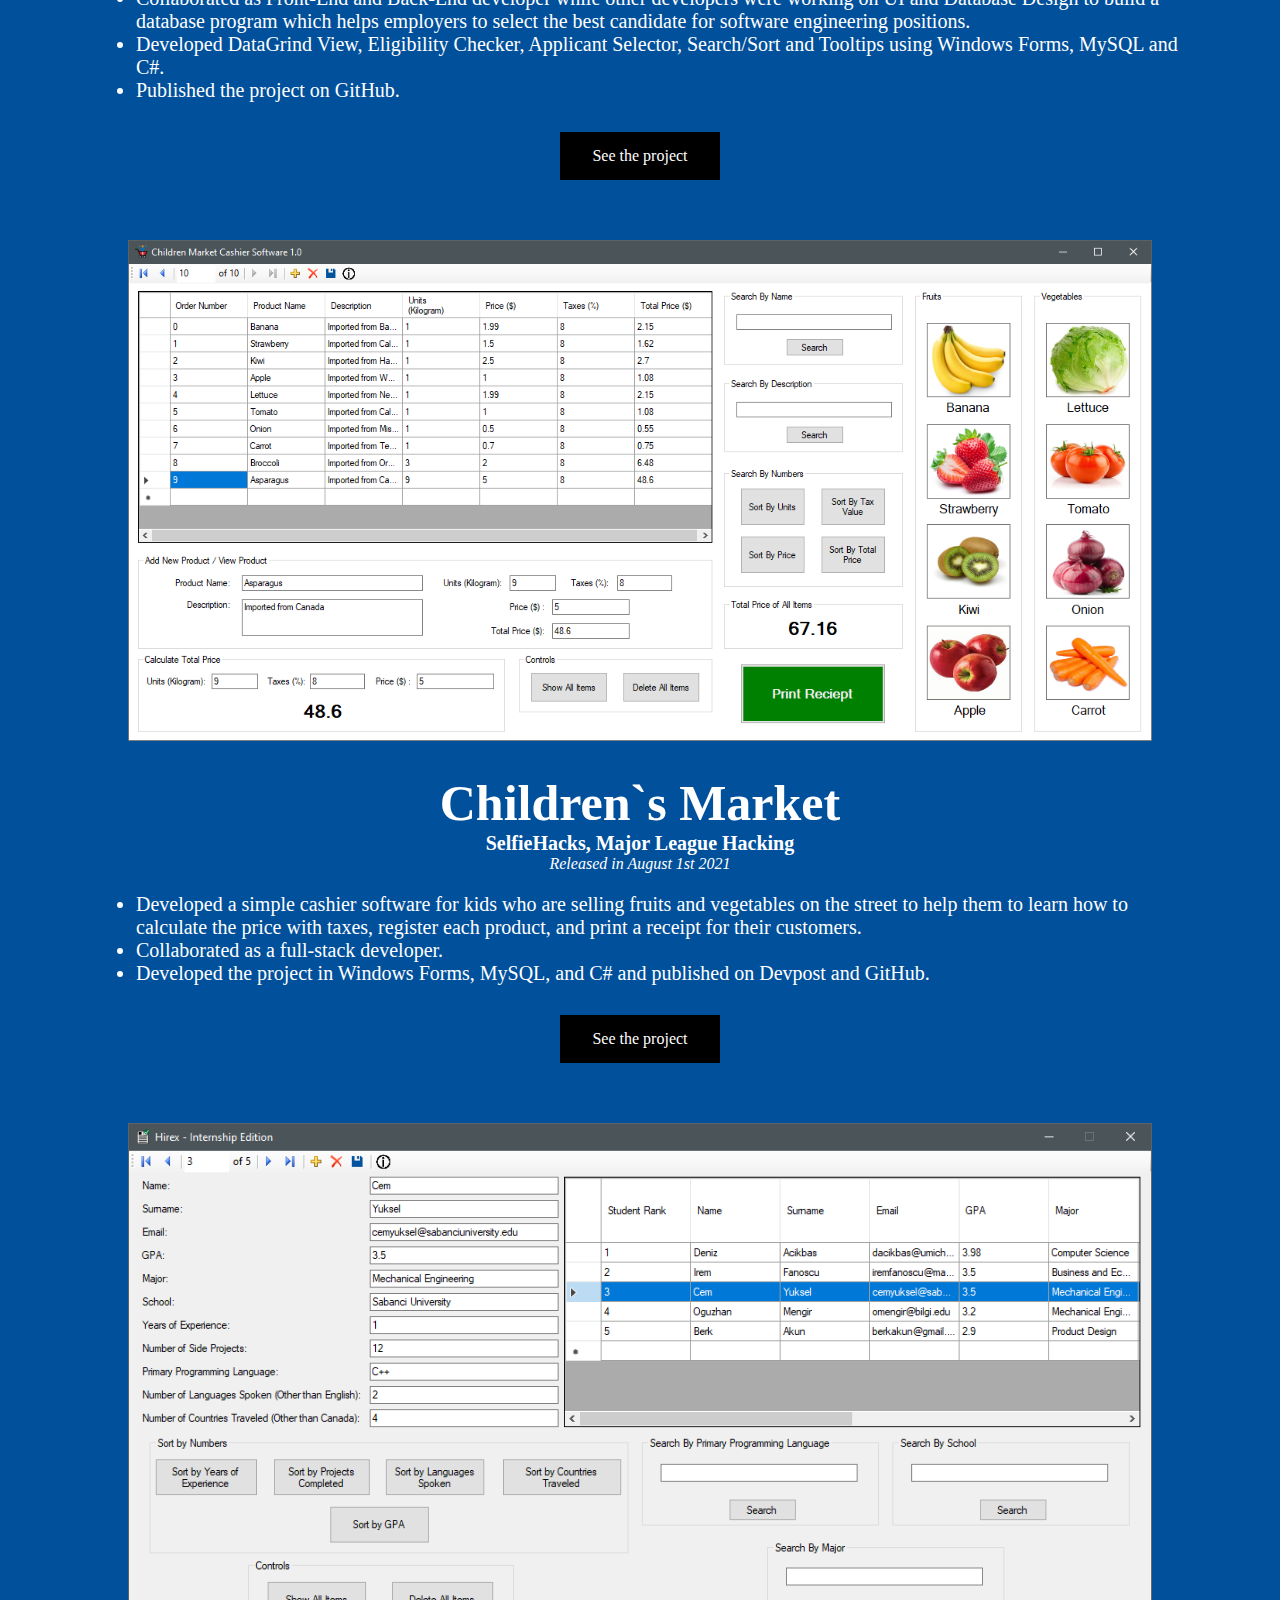
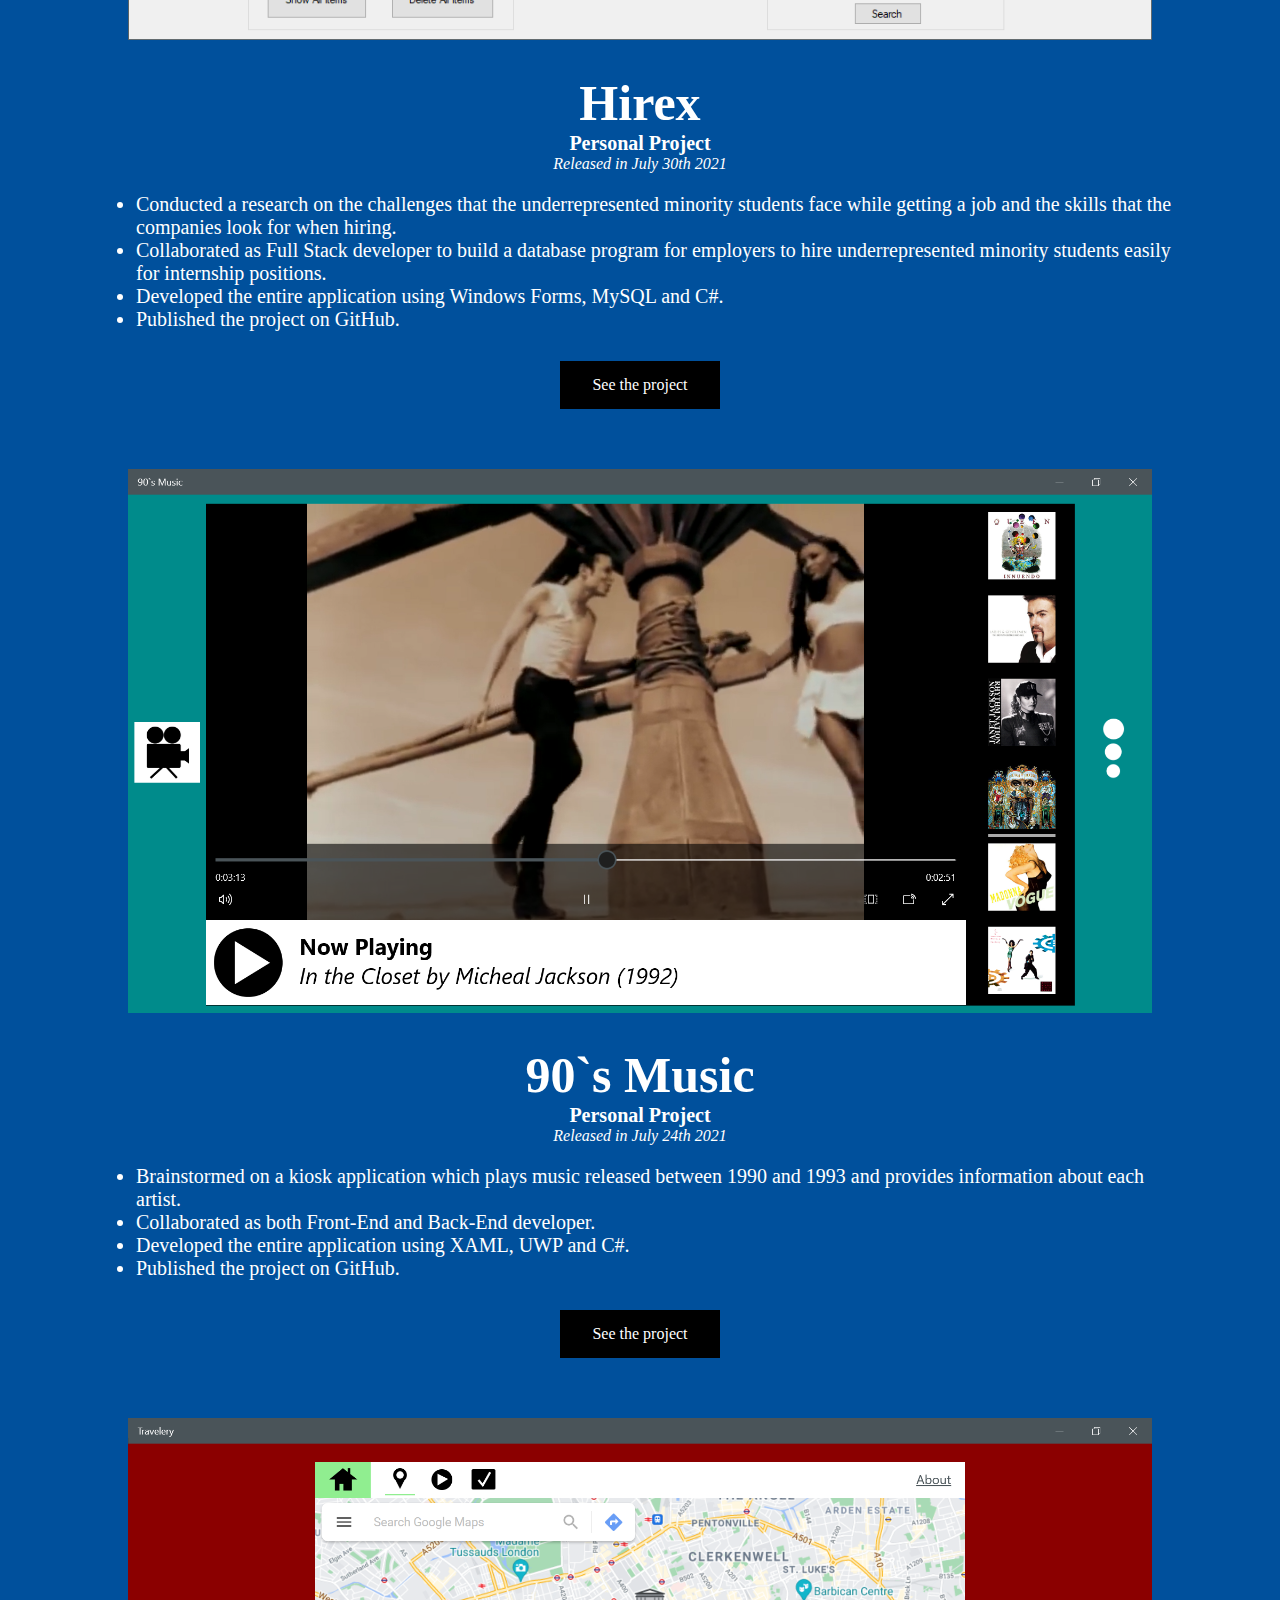
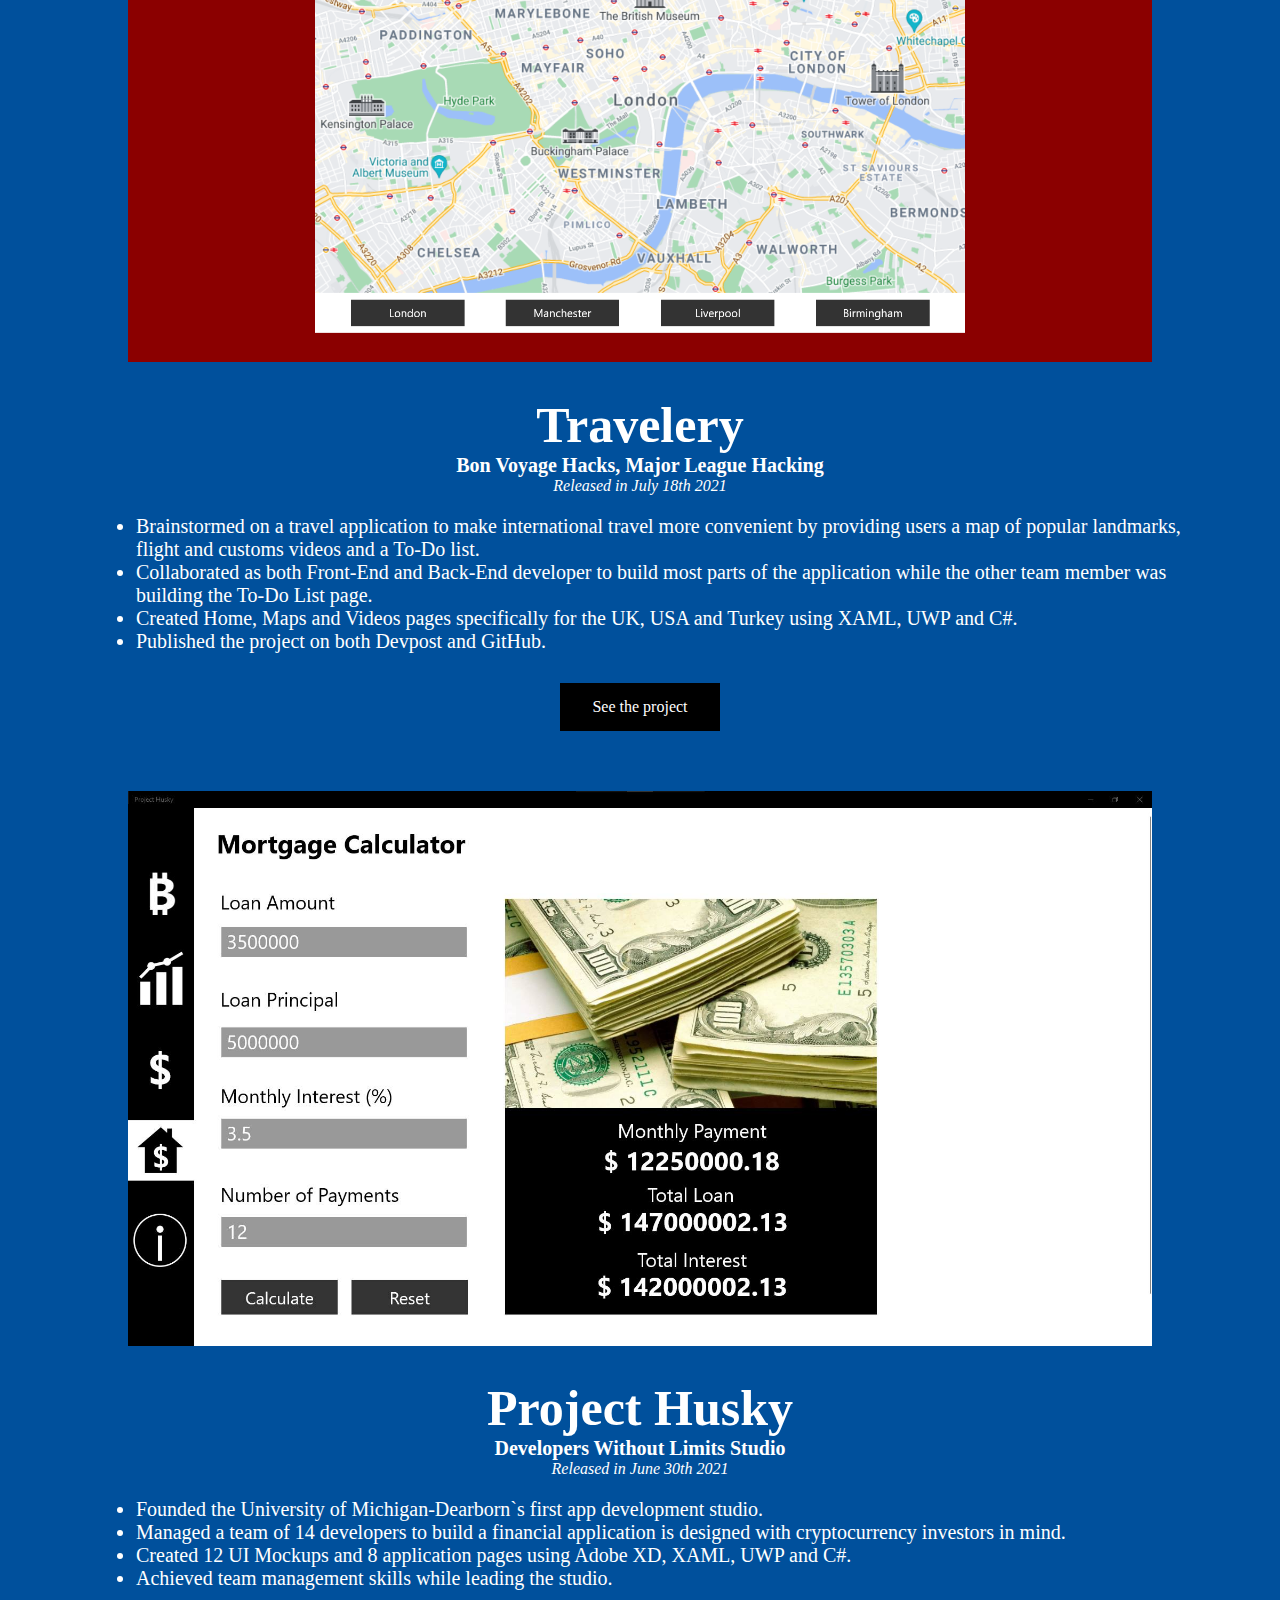
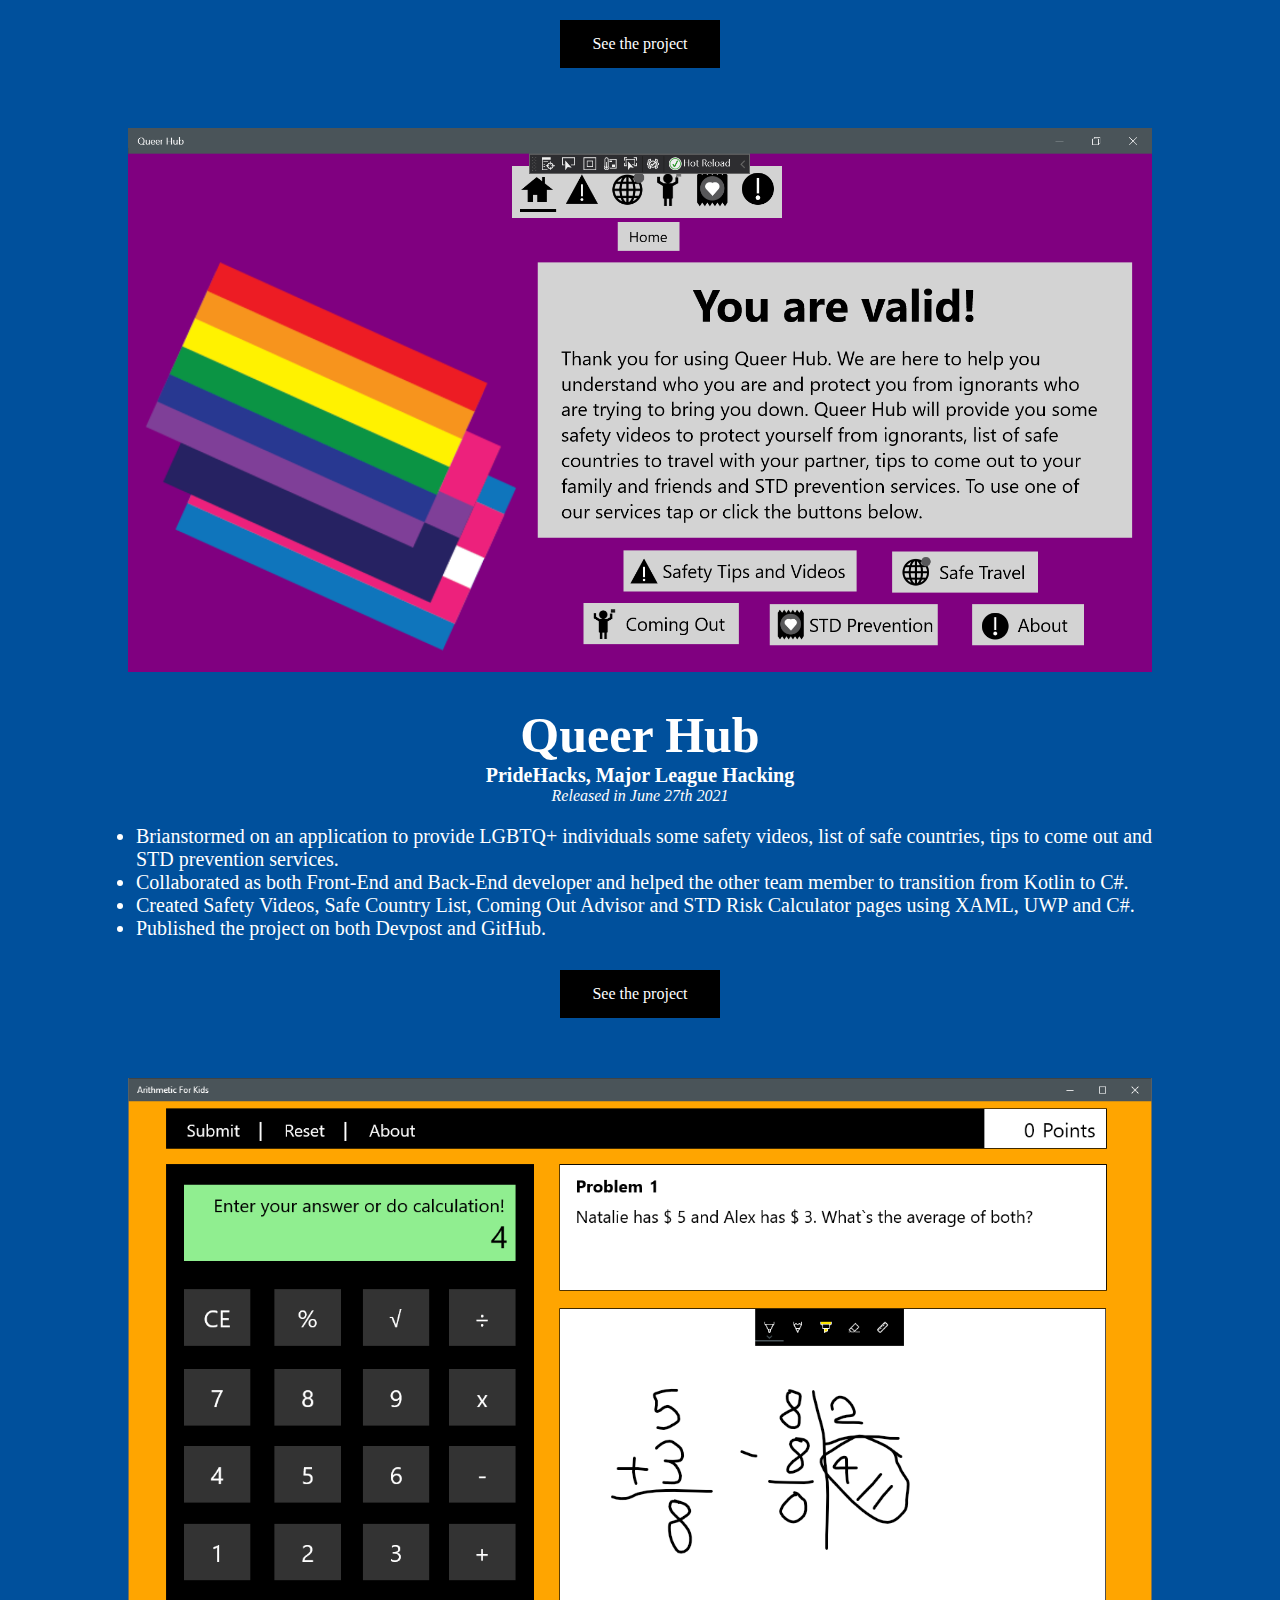
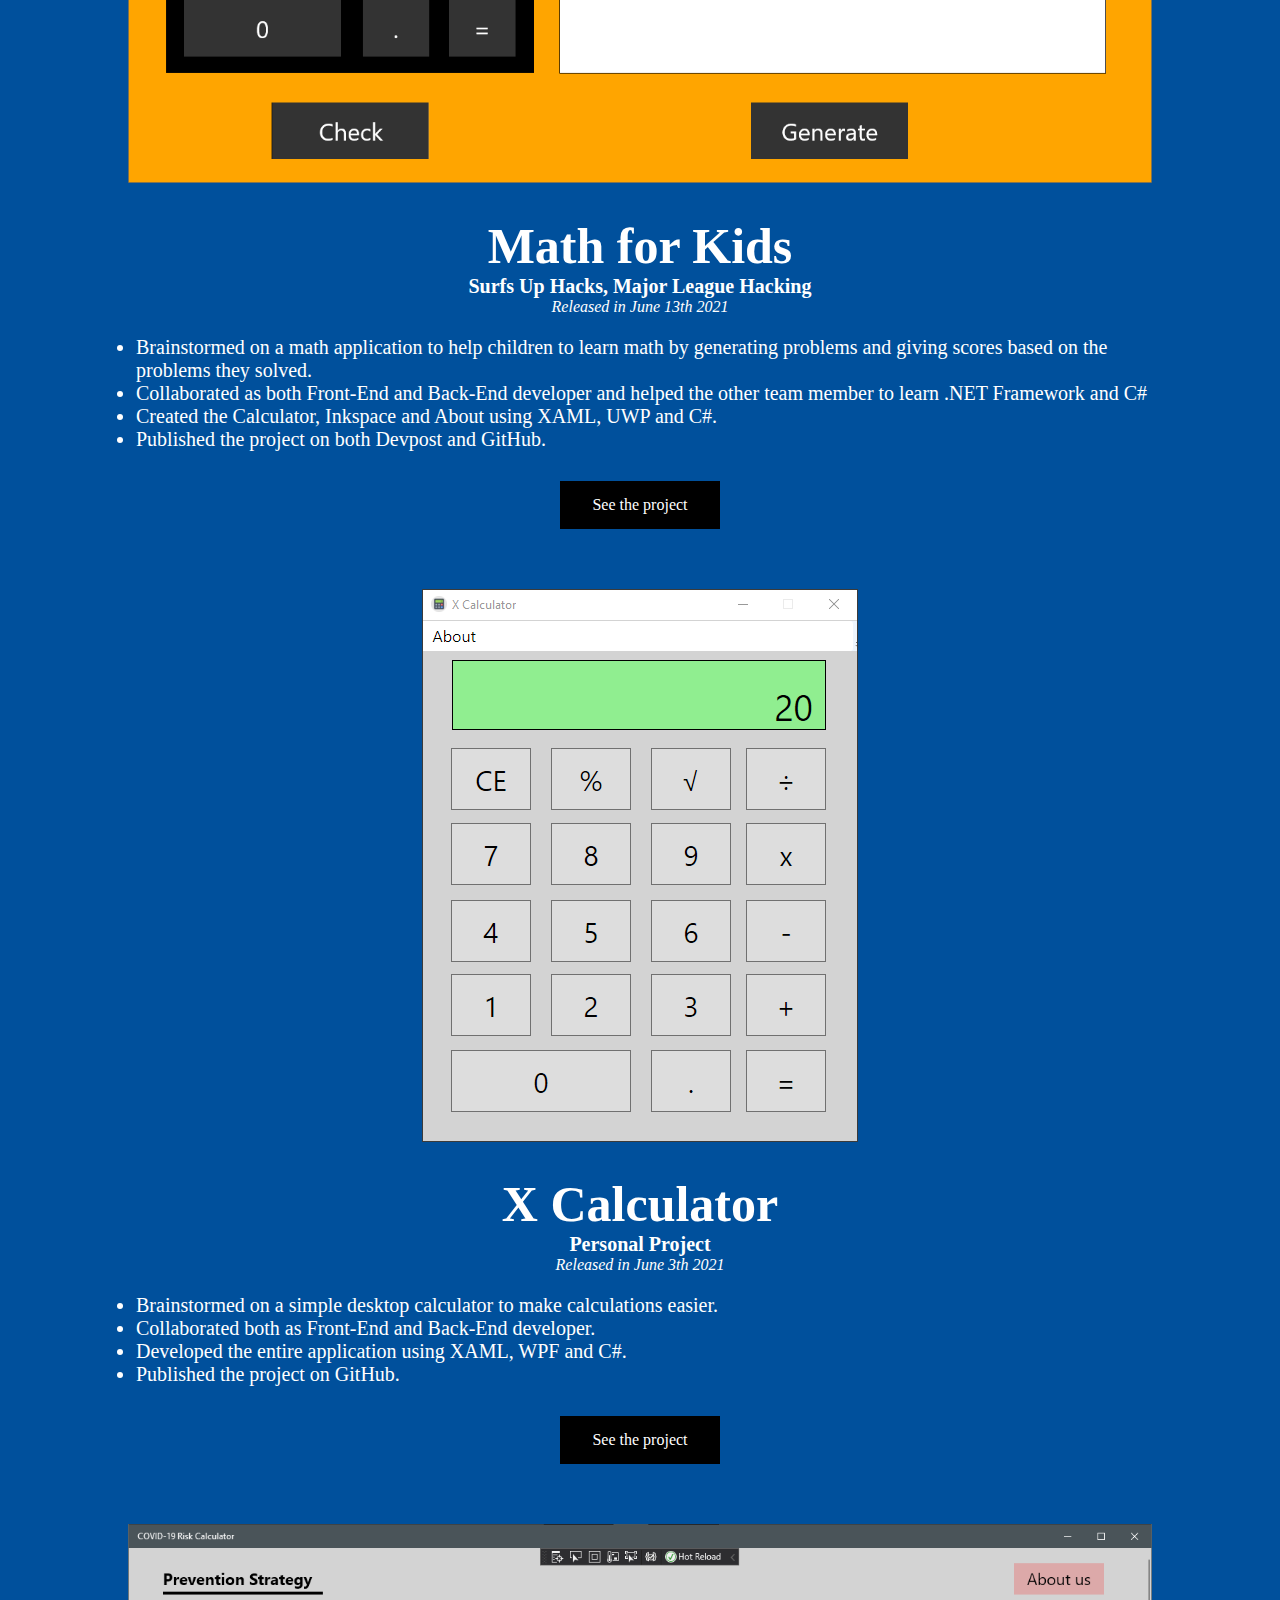
==== commit 50d70a12: "Fixations" ====
--- a/projects.html
+++ b/projects.html
@@ -38,7 +38,7 @@
         <p style="color: white; font-size: 20px;   margin: 0; padding-top: 0;"><b>Personal Project / Training at Epitec</b></p>
         <p style="color: white; font-size: 16px;   margin: 0; padding-top: 0;"><em>Released in June 20th 2022</em></p>
         <ul class="about" style="color:white; font-size: 20px;">
-            <li>Conducted a research to build a gender-inclusive, LGBTQ+ friendly and informative dating app.</li>
+            <li>Conducted research to build a gender-inclusive, LGBTQ+ friendly and informative dating app.</li>
             <li>Collaborated as Full-Stack developer and trained by other developers.</li>
             <li>Developed the entire application using C#, Microsoft SQL Server, WebApi Endpoints, MudBlazor Components, Blazor, ASP.NET and Epitec`s Custom templates.</li>
             <li>Published the project on GitHub.</li>
@@ -51,7 +51,7 @@
         <p style="color: white; font-size: 20px;   margin: 0; padding-top: 0;"><b>Volunteer Project / Training at Epitec</b></p>
         <p style="color: white; font-size: 16px;   margin: 0; padding-top: 0;"><em>Released in June 2022</em></p>
         <ul class="about" style="color:white; font-size: 20px;">
-            <li>Conducted a research to build a Web Application to help the Front-Desk to record every person entering to the building.</li>
+            <li>Conducted research to build a Web Application to help the Front-Desk to record every person entering to the building.</li>
             <li>Collaborated as Full-Stack developer and trained by other developers.</li>
             <li>Developed the entire application using C#, Microsoft SQL Server, WebApi Endpoints, Entity Framework Core, Blazor and ASP.NET.</li>
             <li>Published the project on GitHub.</li>
@@ -64,7 +64,7 @@
         <p style="color: white; font-size: 20px;   margin: 0; padding-top: 0;"><b>Personal Project / Training at Epitec</b></p>
         <p style="color: white; font-size: 16px;   margin: 0; padding-top: 0;"><em>Released in May 2022</em></p>
         <ul class="about" style="color:white; font-size: 20px;">
-            <li>Conducted a research to build a Web application to secure each patients diagnosis data.</li>
+            <li>Conducted research to build a Web application to secure each patients diagnosis data.</li>
             <li>Collaborated as Full-Stack developer and trained by other developers.</li>
             <li>Developed the entire application using C#, Microsoft SQL Server, WebApi Endpoints, Entity Framework Core, Blazor and ASP.NET.</li>
             <li>Published the project on GitHub.</li>
@@ -77,7 +77,7 @@
         <p style="color: white; font-size: 20px;   margin: 0; padding-top: 0;"><b>Interview Assignment / Epitec</b></p>
         <p style="color: white; font-size: 16px;   margin: 0; padding-top: 0;"><em>Released in March 2022</em></p>
         <ul class="about" style="color:white; font-size: 20px;">
-            <li>Conducted a research to build a Contact Management System (CMS) to make recruitment easier.</li>
+            <li>Conducted research to build a Contact Management System (CMS) to make recruitment easier.</li>
             <li>Collaborated as Full-Stack developer.</li>
             <li>Developed the entire application using C#, Entity Framework Core, Blazor and ASP.NET.</li>
             <li>Published the project on GitHub.</li>
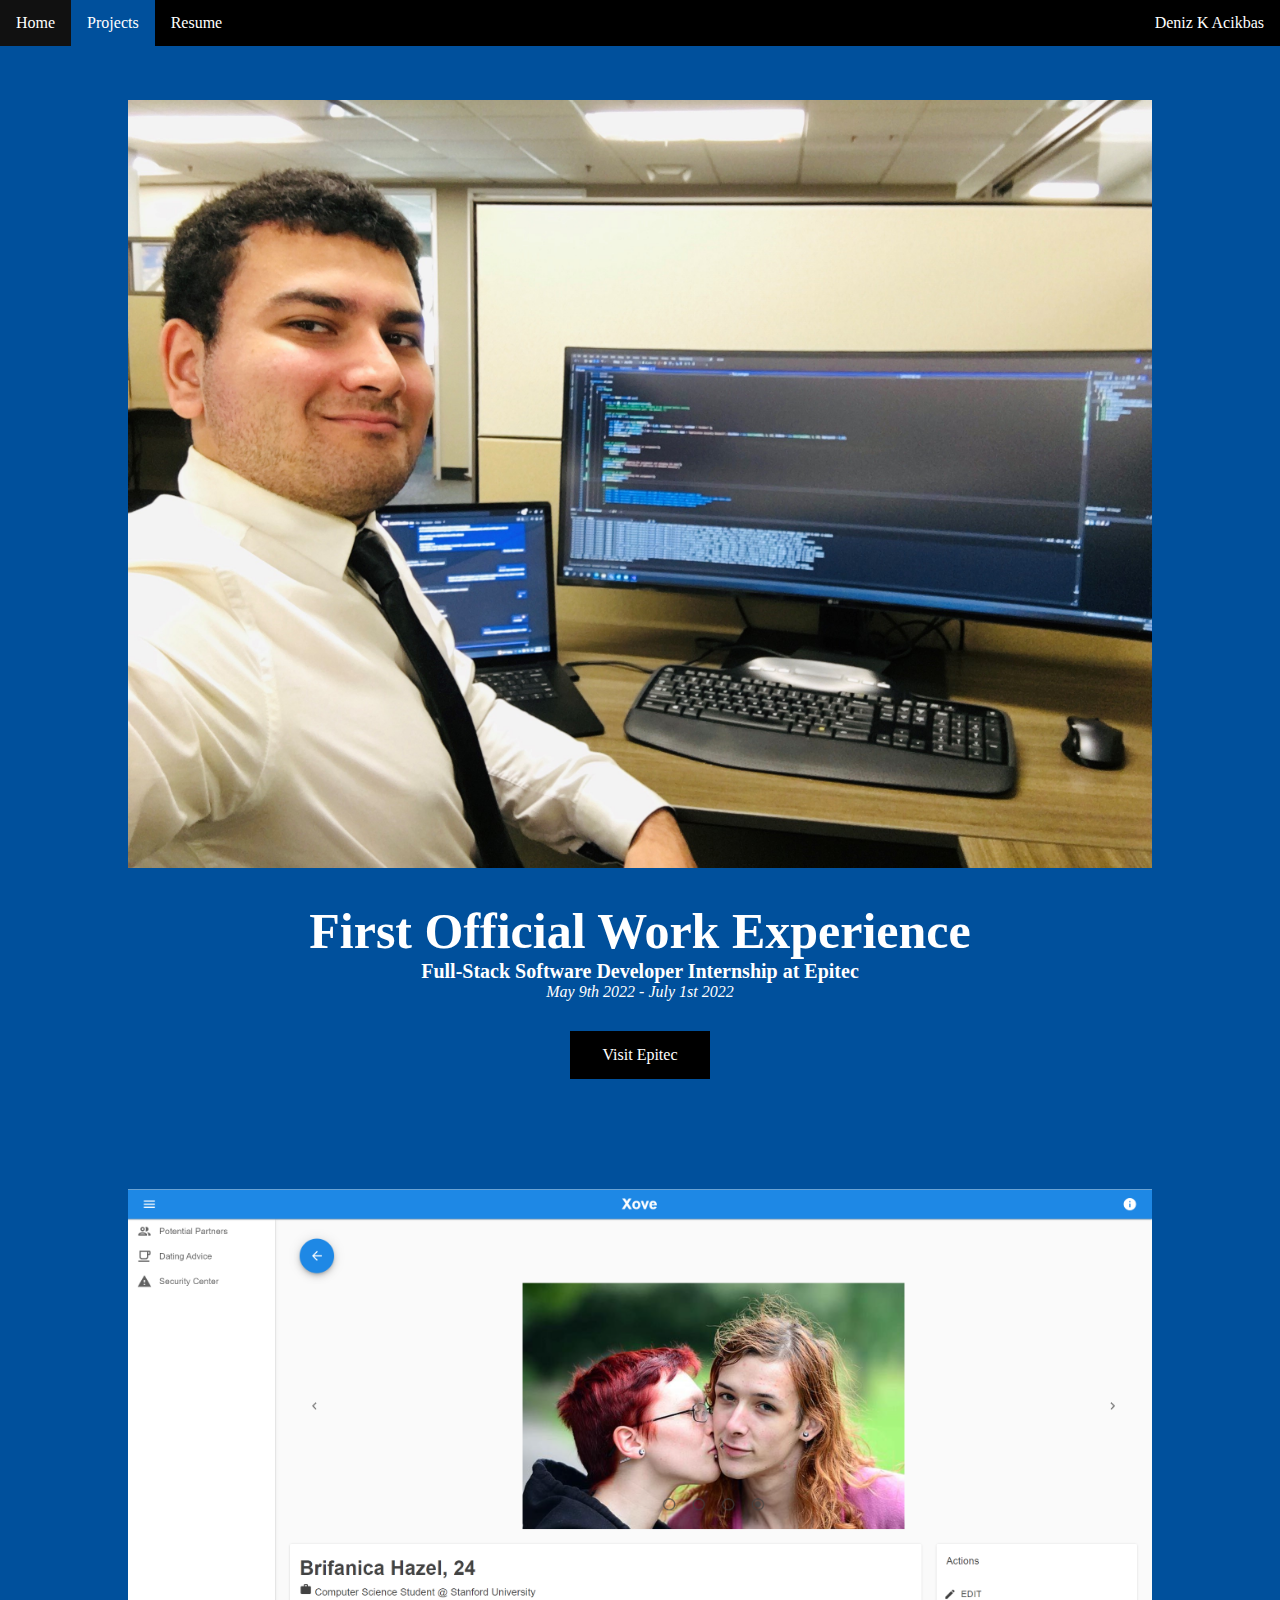
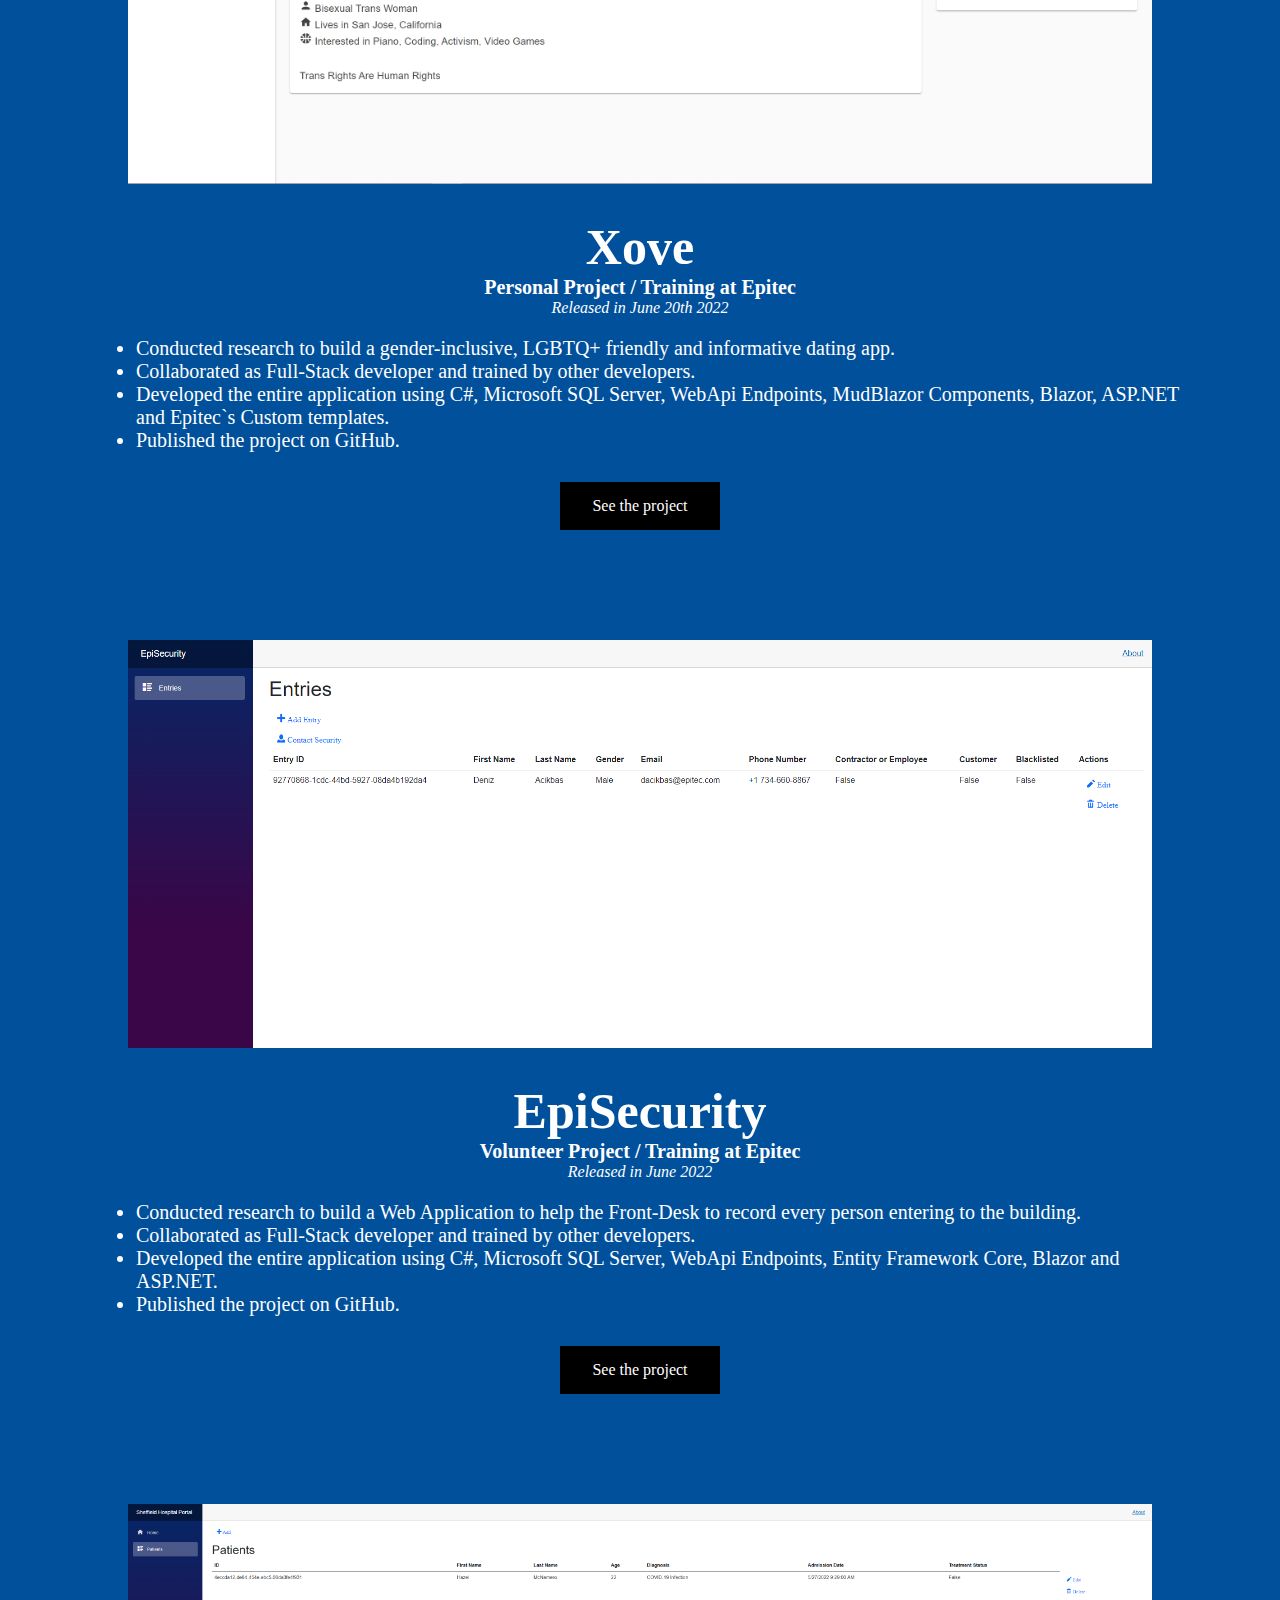
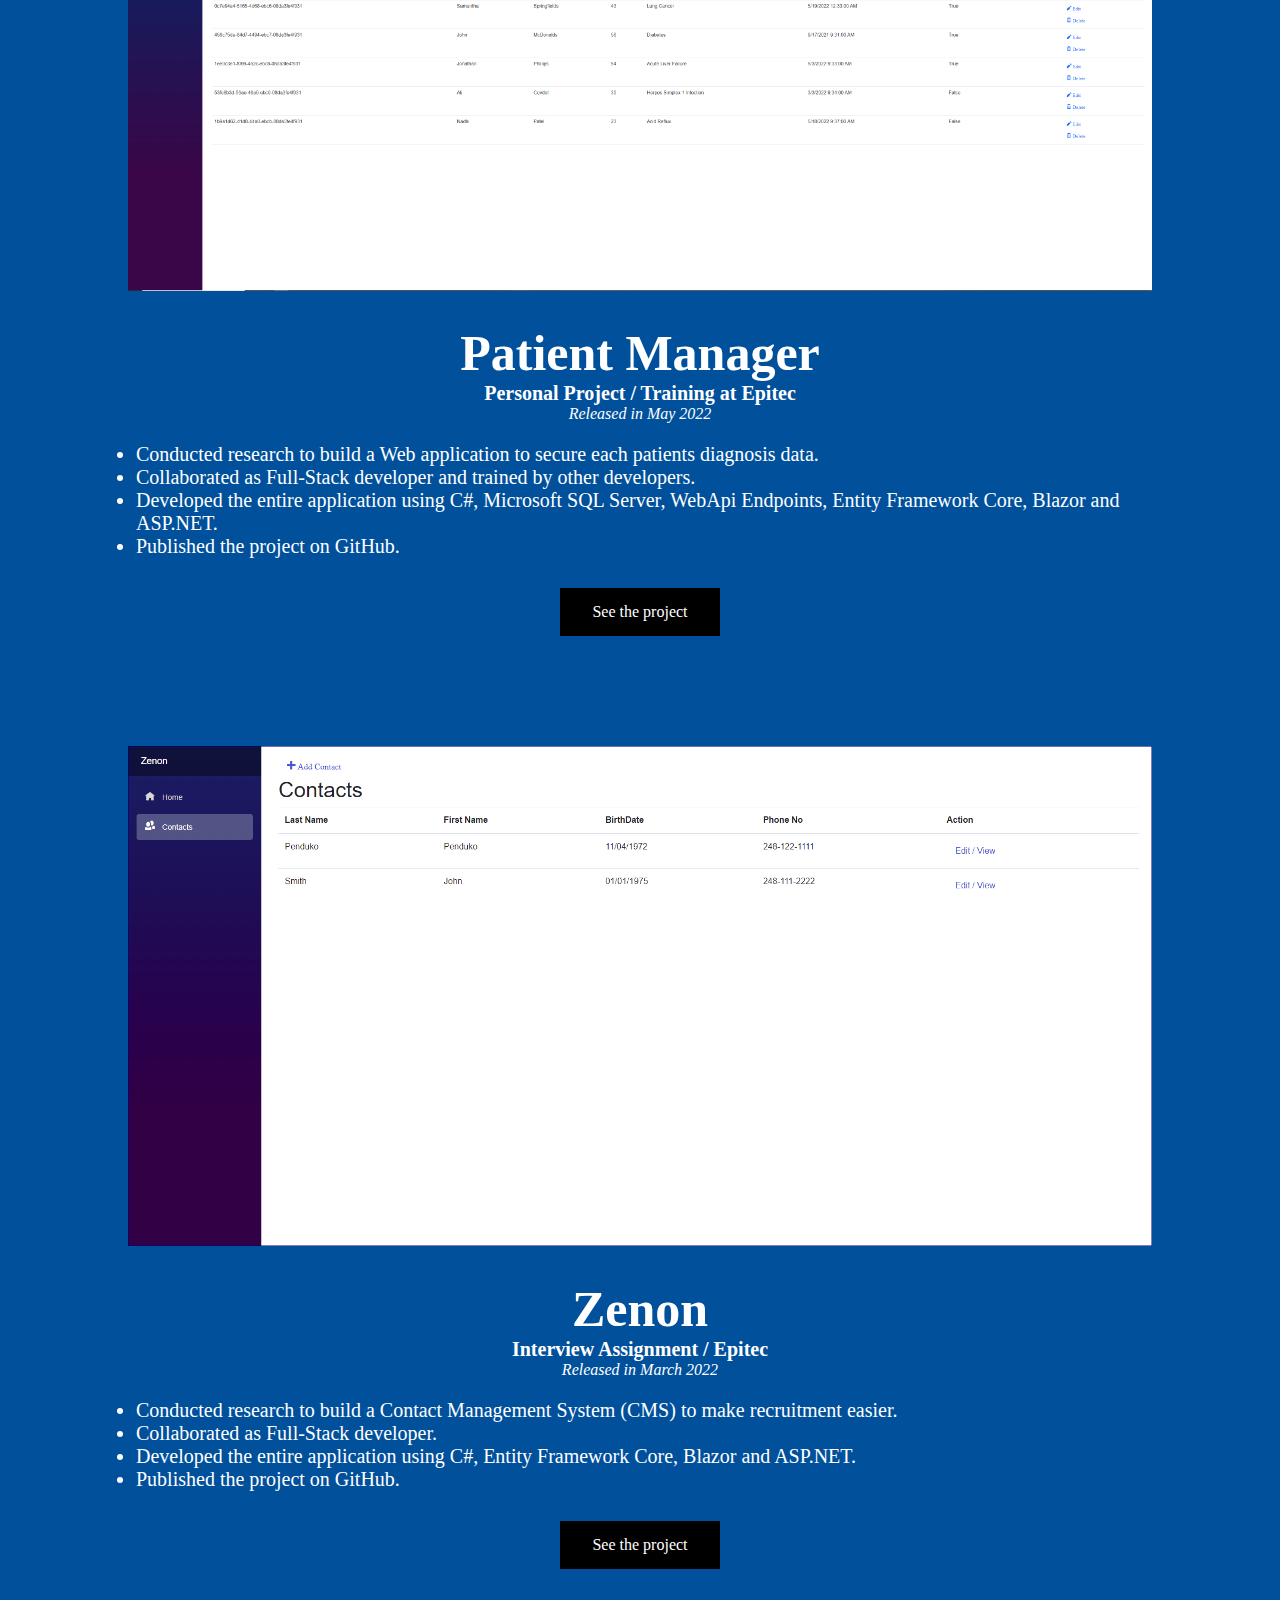
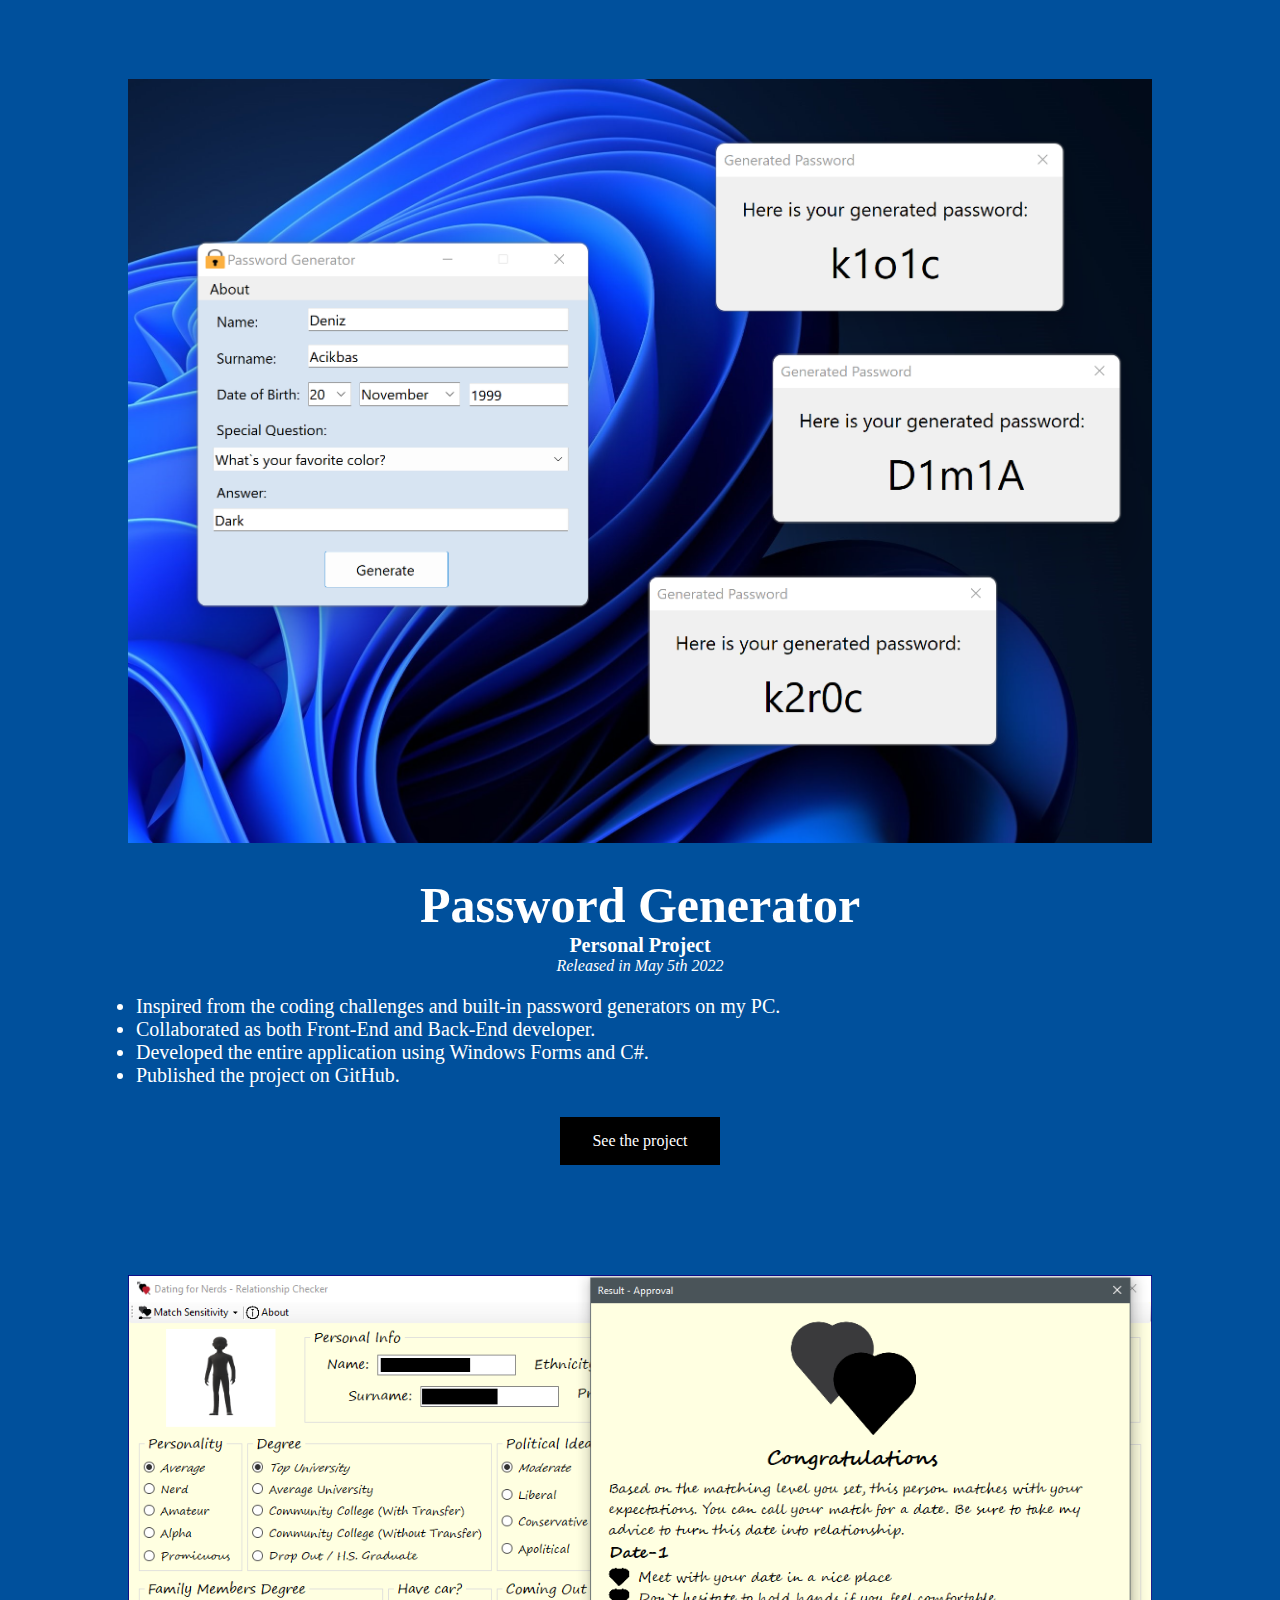
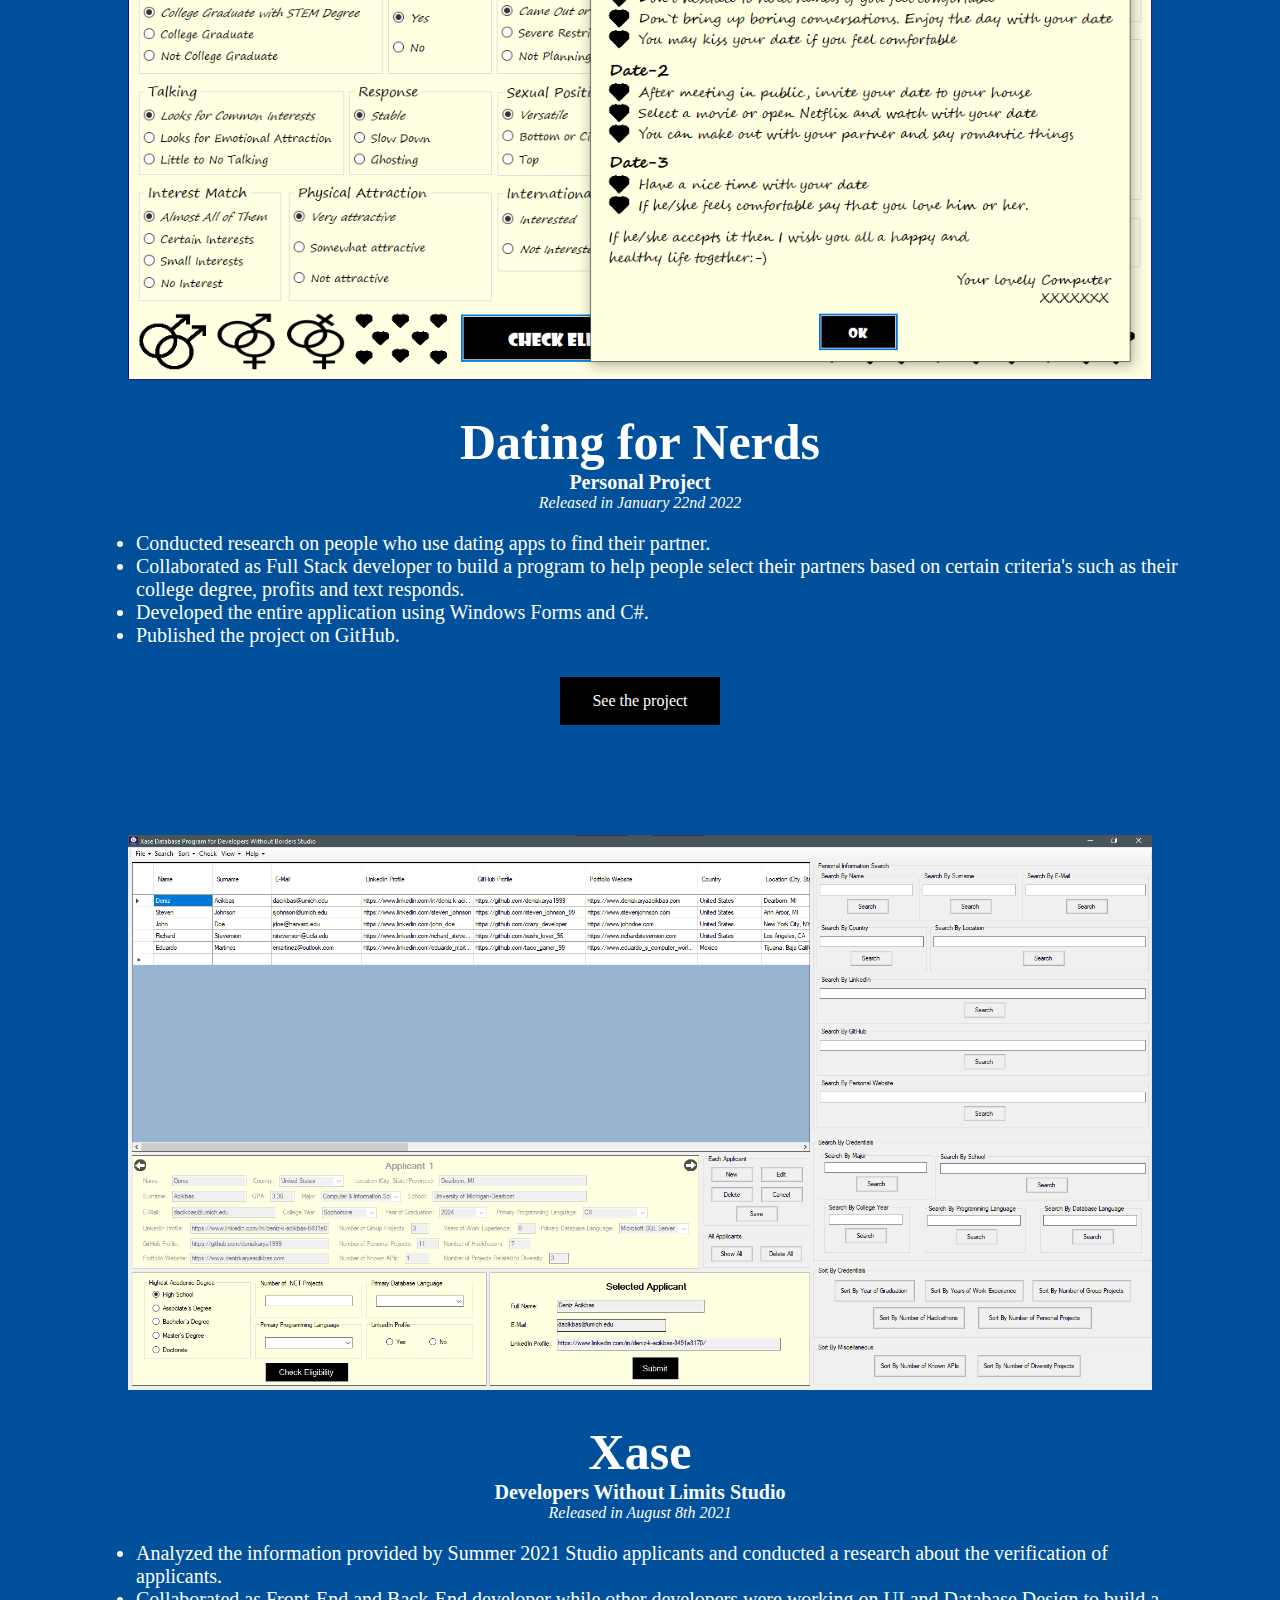
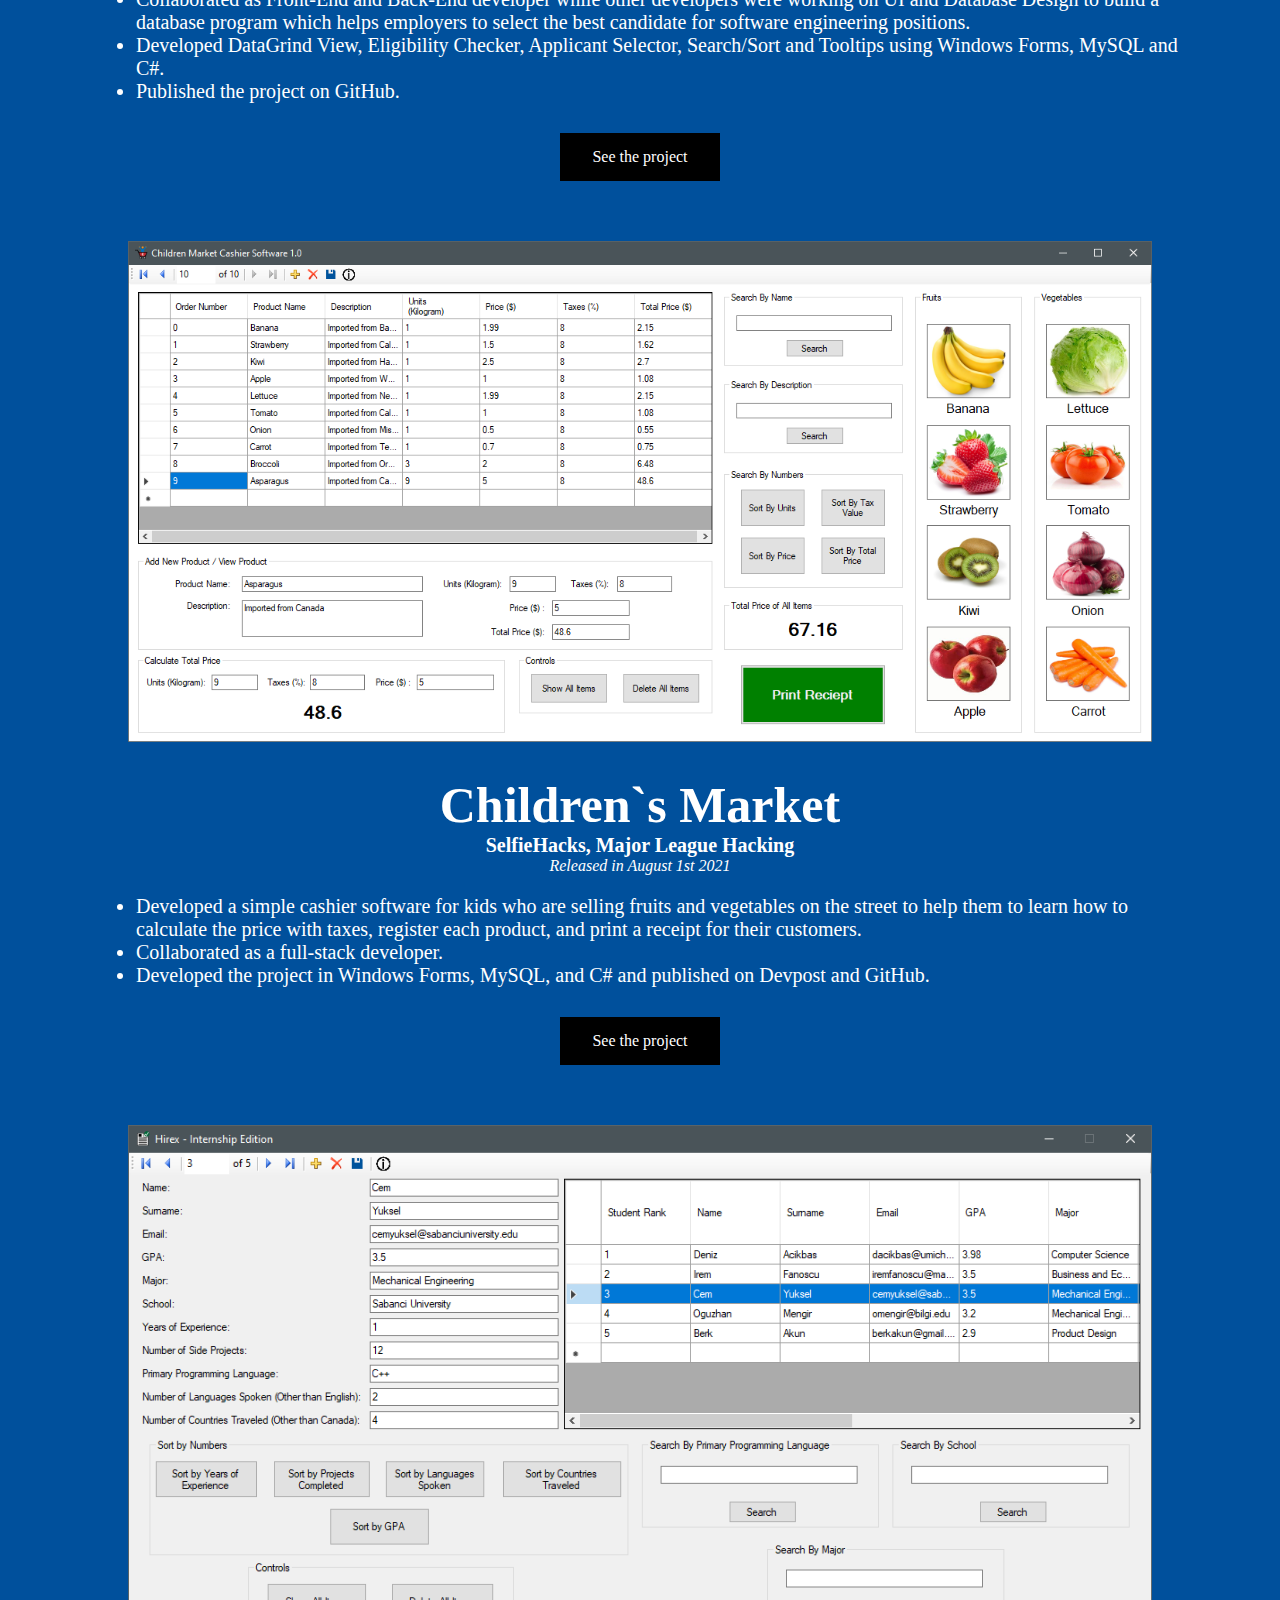
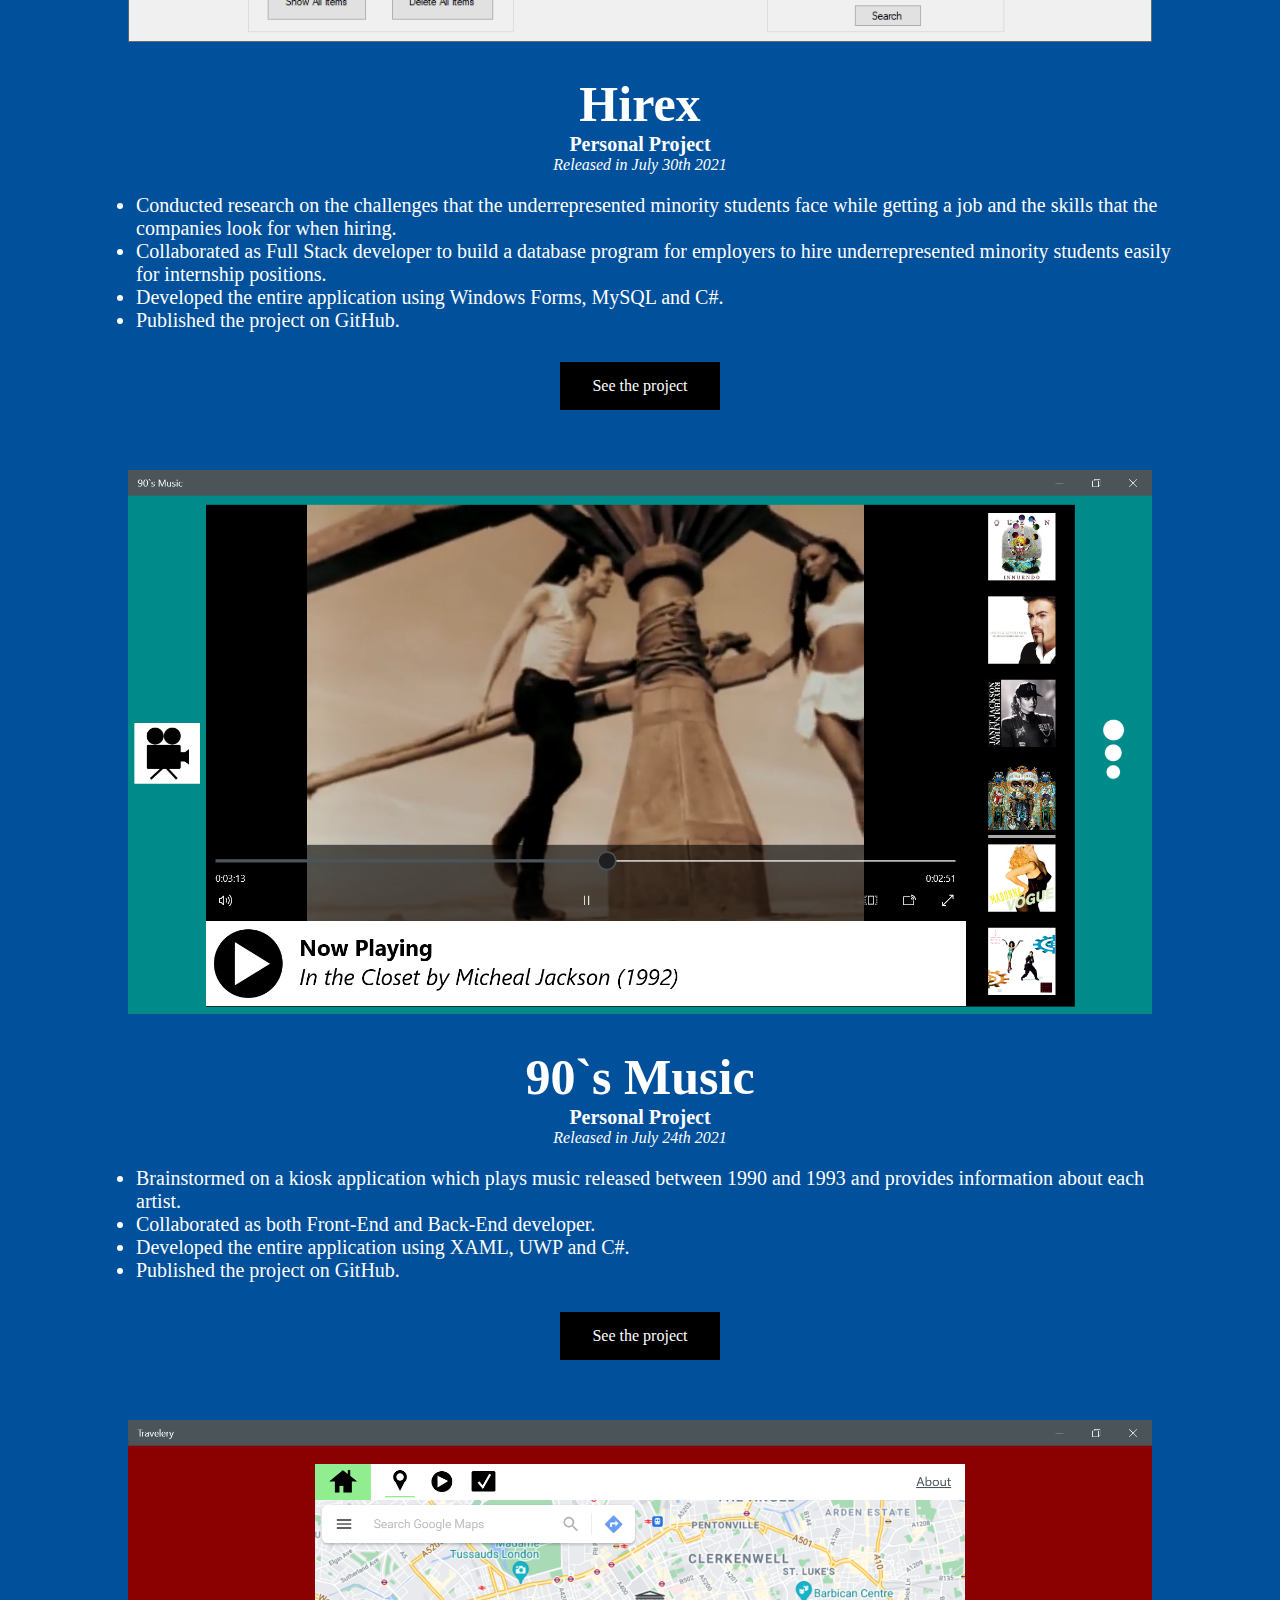
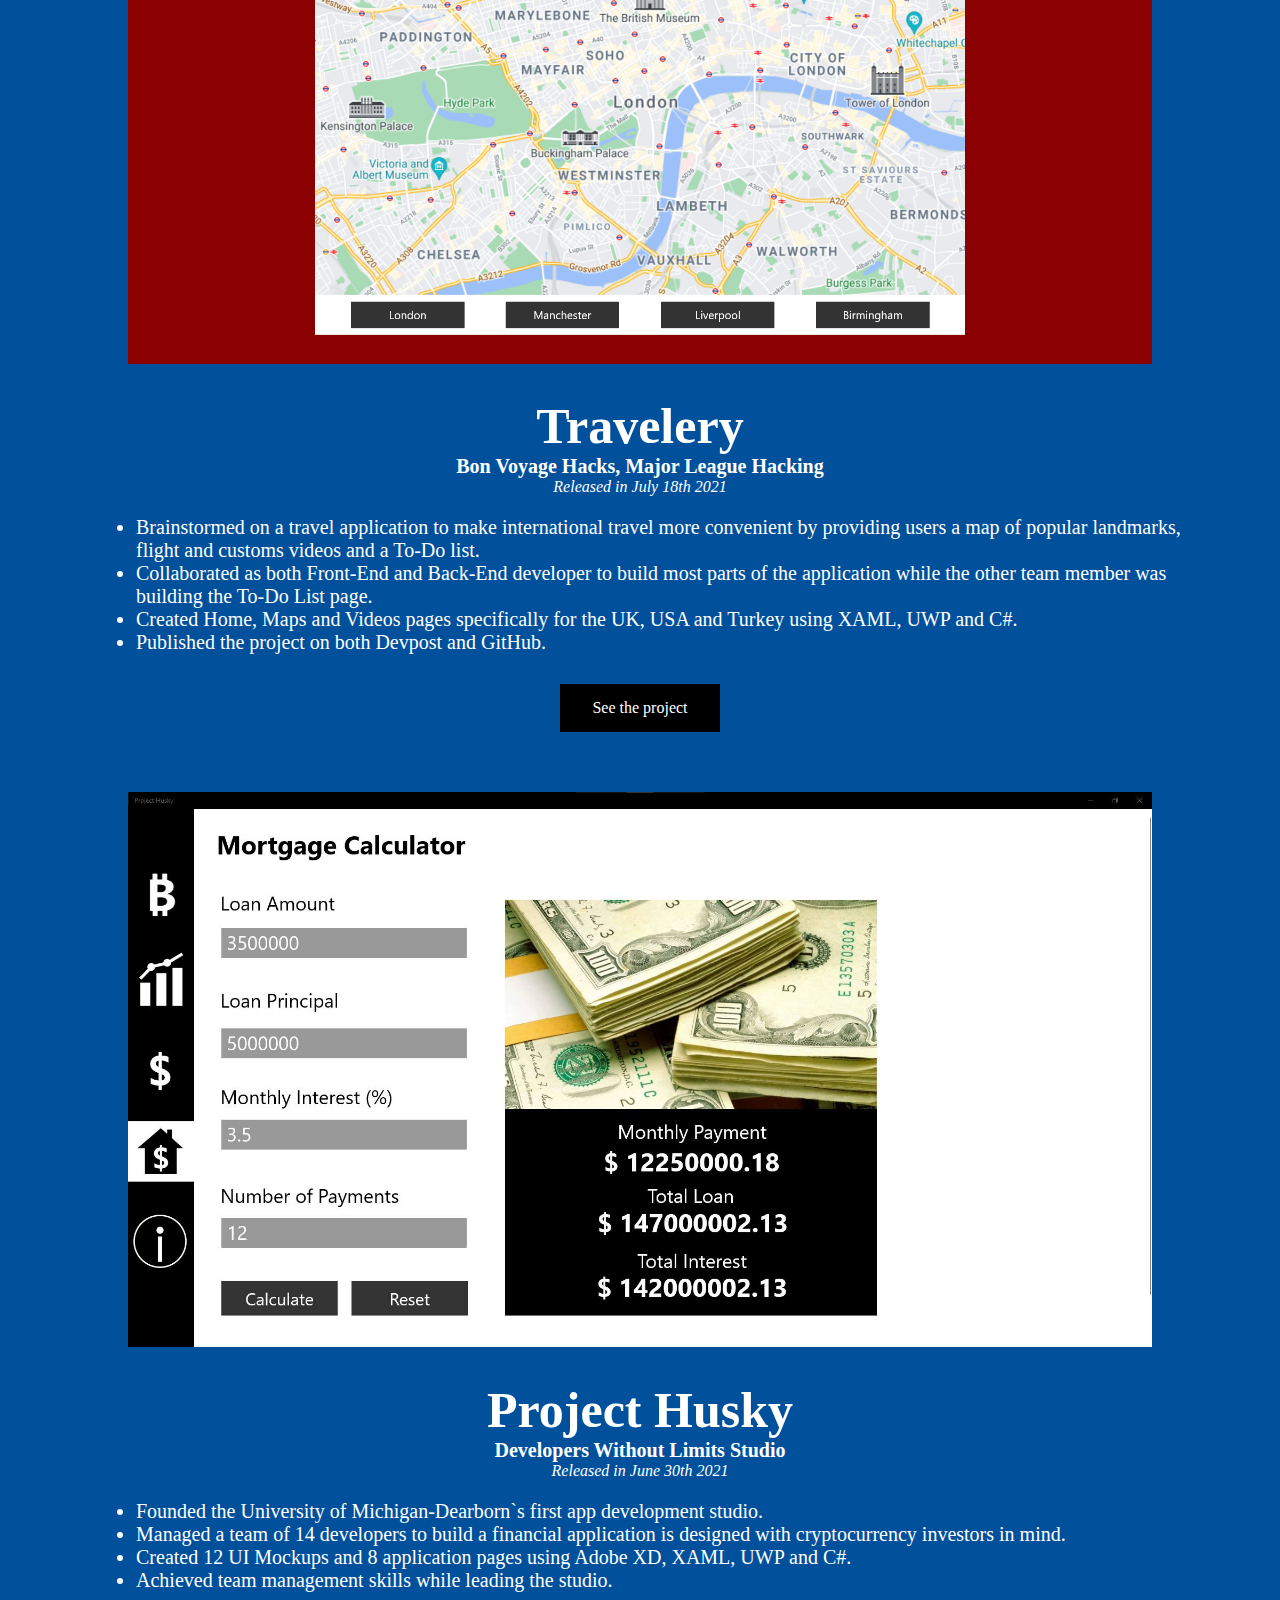
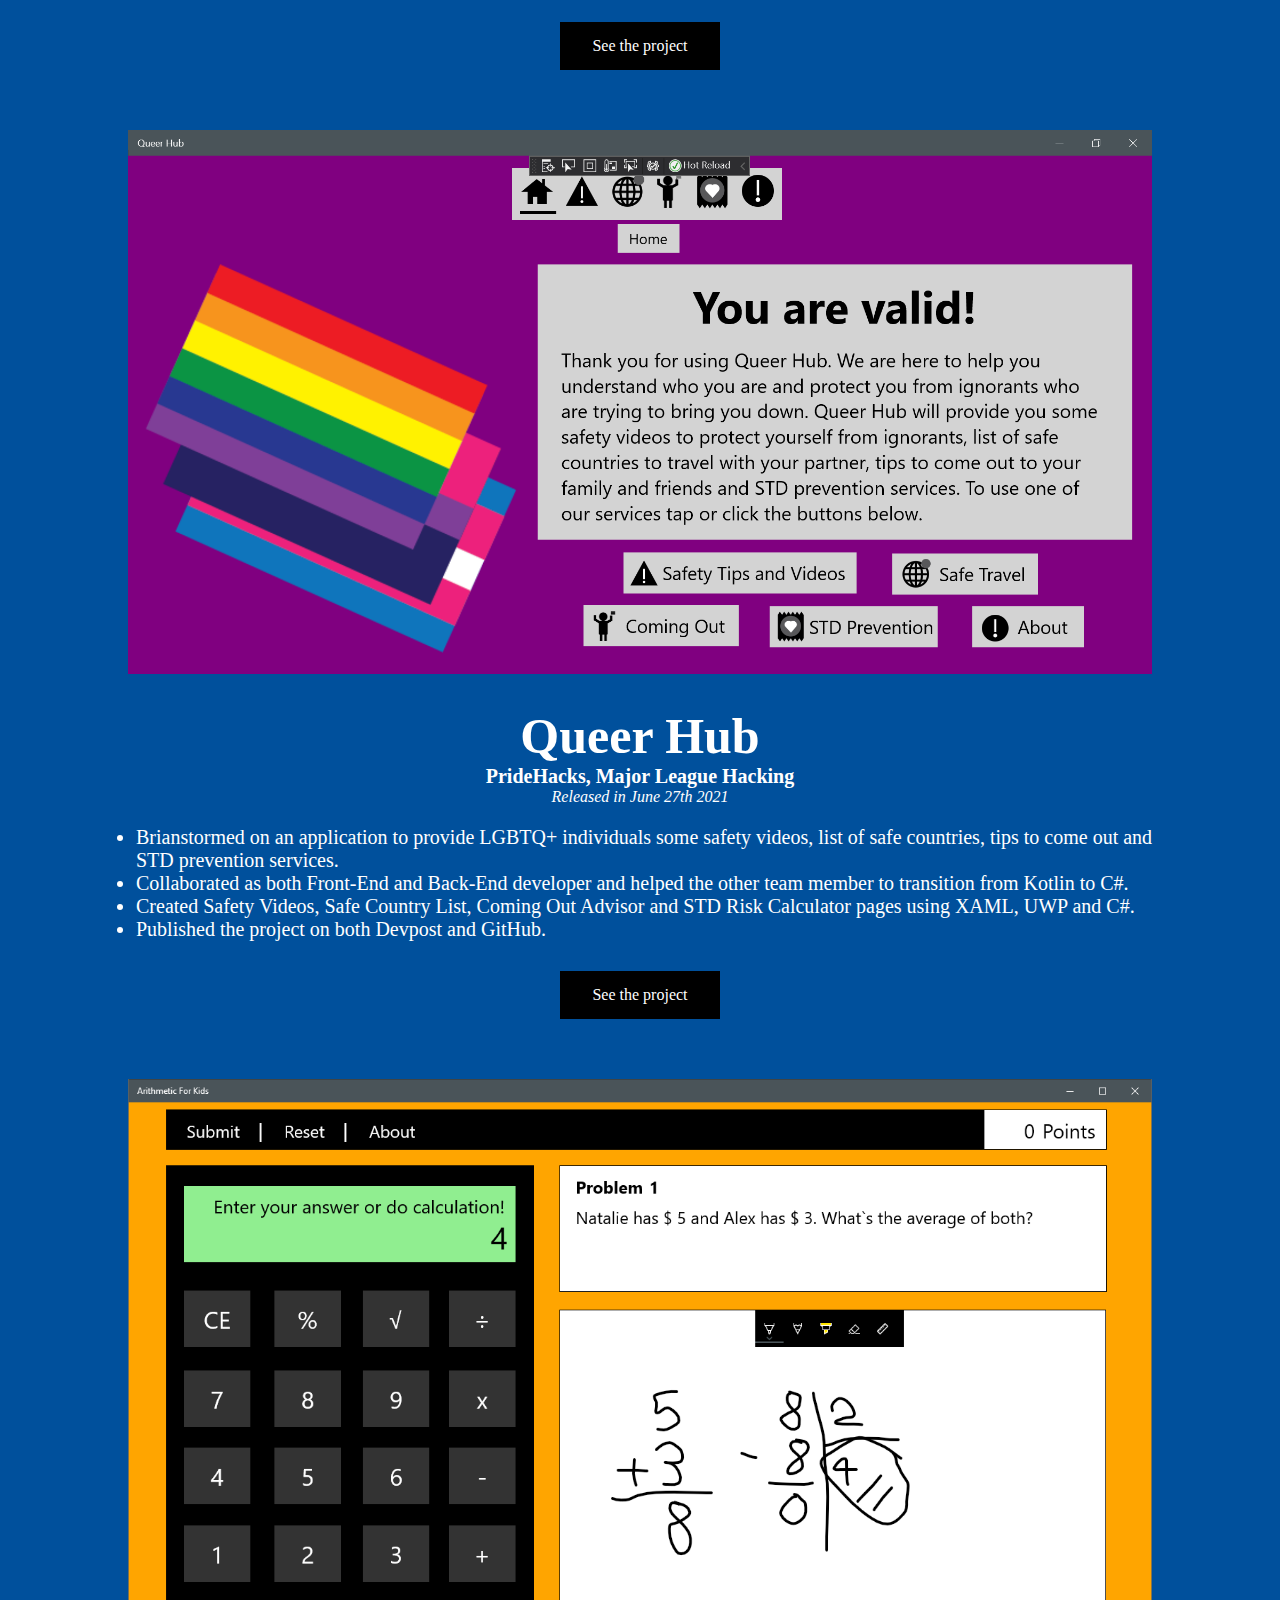
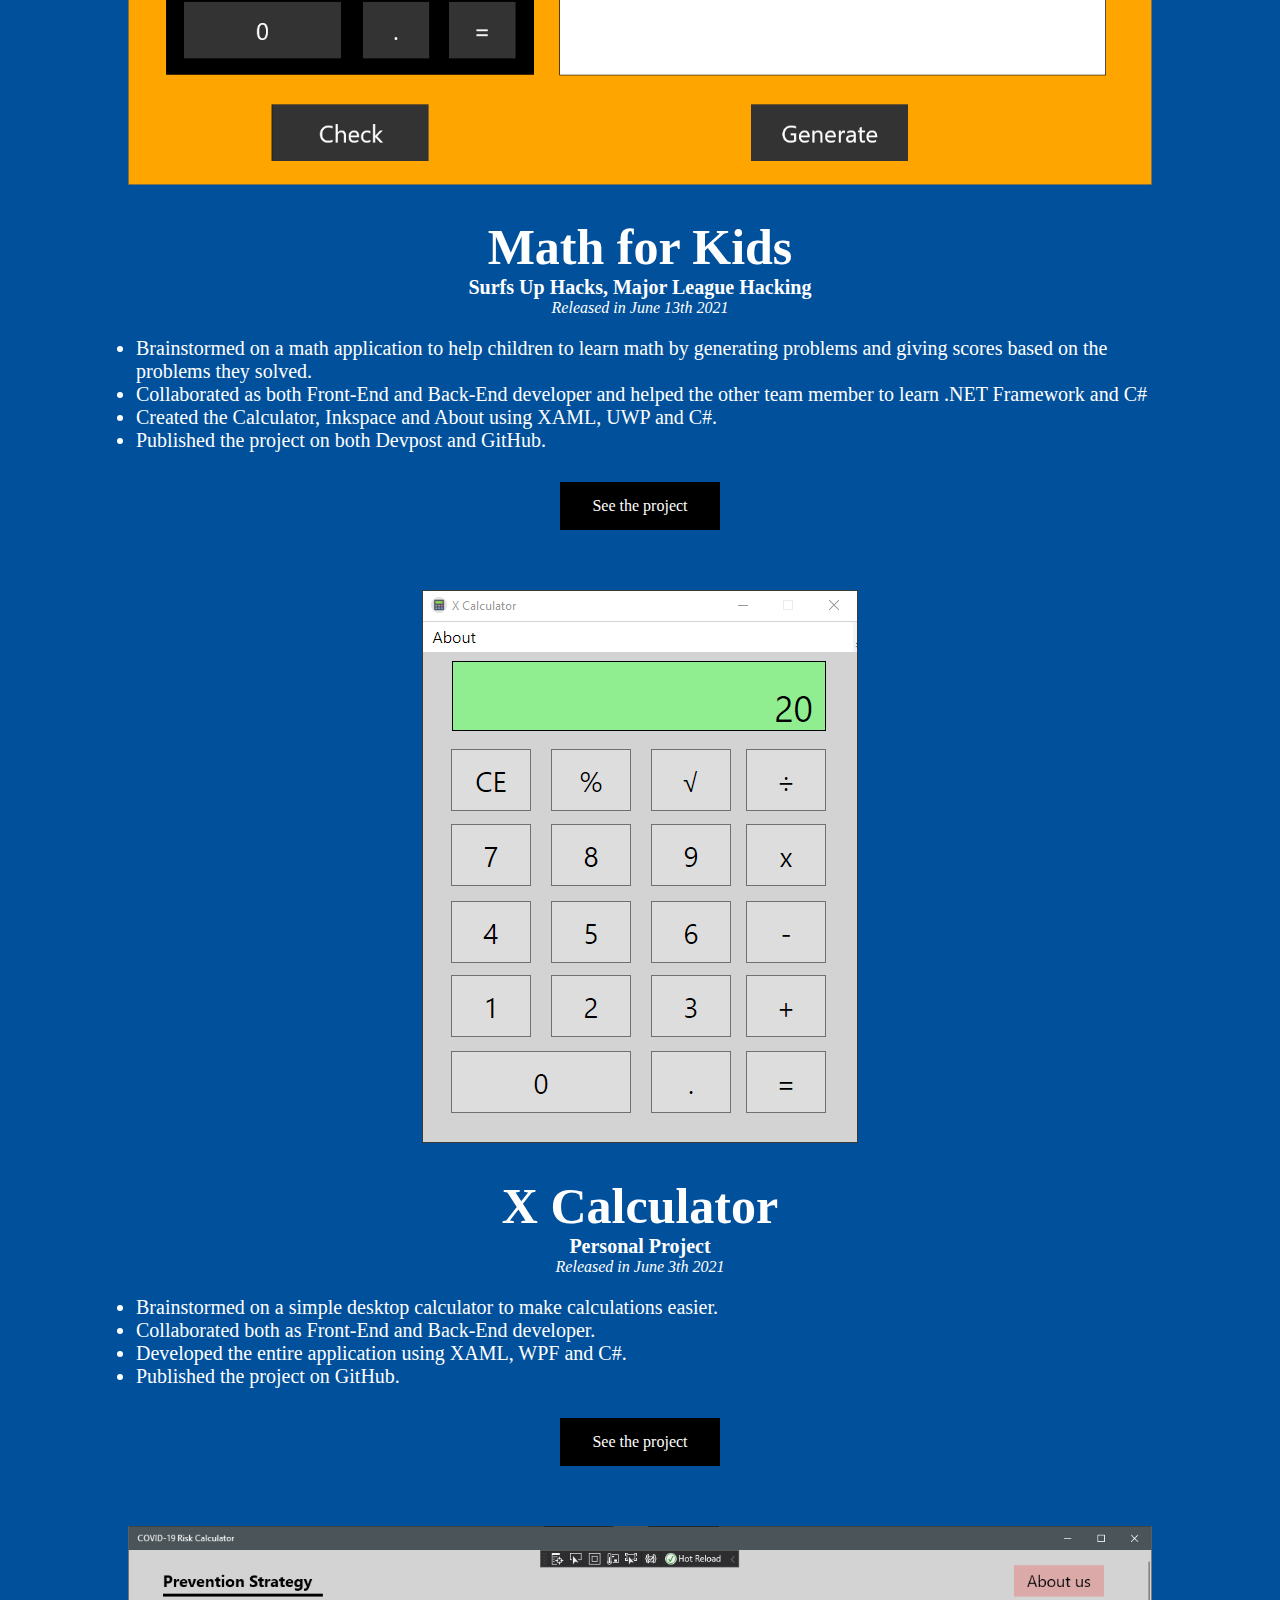
==== commit d690ca65: "Gender Inclusive Photo for Xove" ====
--- a/projects.html
+++ b/projects.html
@@ -141,7 +141,7 @@
         <p style="color: white; font-size: 20px;   margin: 0; padding-top: 0;"><b>Personal Project</b></p>
         <p style="color: white; font-size: 16px;   margin: 0; padding-top: 0;"><em>Released in July 30th 2021</em></p>
         <ul class="about" style="color:white; font-size: 20px;">
-            <li>Conducted a research on the challenges that the underrepresented minority students face while getting a job and the skills that the companies look for when hiring.</li>
+            <li>Conducted research on the challenges that the underrepresented minority students face while getting a job and the skills that the companies look for when hiring.</li>
             <li>Collaborated as Full Stack developer to build a database program for employers to hire underrepresented minority students easily for internship positions.</li>
             <li>Developed the entire application using Windows Forms, MySQL and C#.</li>
             <li>Published the project on GitHub.</li>
